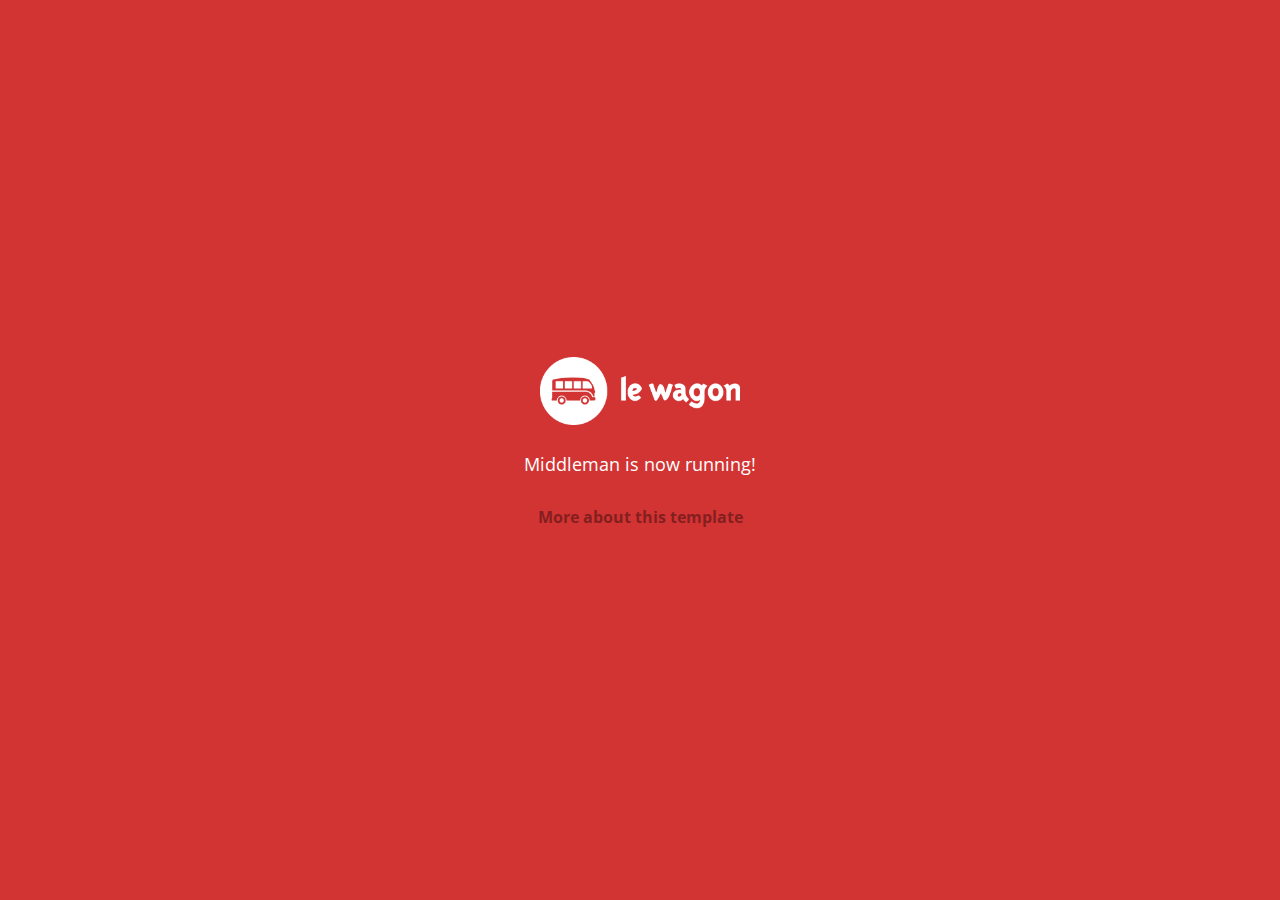
==== index.html @ 06ccff88 "Automated commit at 2017-11-13 10:06:40 UTC by middleman-deploy 2.0.0-alpha" ====
<!doctype html>
<html>
  <head>
    <meta charset="utf-8">
    <meta http-equiv="x-ua-compatible" content="ie=edge">
    <meta name="viewport"
          content="width=device-width, initial-scale=1, shrink-to-fit=no">
    <!-- Use the title from a page's frontmatter if it has one -->
    <title>Le Wagon - Middleman</title>
    <link href="stylesheets/application-3c48b980.css" rel="stylesheet" />
    <script src="javascripts/application-93de88c9.js"></script>
    <link href="images/favicon-f15af148.png" rel="icon" type="image/png" />
  </head>
  <body>
    <div id="home">
  <div class="home-content">
    <img src="images/logo-acc9c0ec.png" width="200" alt="Logo" />
    <p>
      Middleman is now running!
    </p>
    <p class="about">
      <a href="about.html">More about this template</a>
    </p>
  </div>
</div>

  </body>
</html>
---- stylesheets/application-3c48b980.css ----
@import url("https://fonts.googleapis.com/css?family=Open+Sans:400,300,700|Raleway:400,100,300,700,500");/*!
 * Bootstrap v3.3.7 (http://getbootstrap.com)
 * Copyright 2011-2016 Twitter, Inc.
 * Licensed under MIT (https://github.com/twbs/bootstrap/blob/master/LICENSE)
 *//*! normalize.css v3.0.3 | MIT License | github.com/necolas/normalize.css */html{font-family:sans-serif;-ms-text-size-adjust:100%;-webkit-text-size-adjust:100%}body{margin:0}article,aside,details,figcaption,figure,footer,header,hgroup,main,menu,nav,section,summary{display:block}audio,canvas,progress,video{display:inline-block;vertical-align:baseline}audio:not([controls]){display:none;height:0}[hidden],template{display:none}a{background-color:transparent}a:active,a:hover{outline:0}abbr[title]{border-bottom:1px dotted}b,strong{font-weight:bold}dfn{font-style:italic}h1{font-size:2em;margin:0.67em 0}mark{background:#ff0;color:#000}small{font-size:80%}sub,sup{font-size:75%;line-height:0;position:relative;vertical-align:baseline}sup{top:-0.5em}sub{bottom:-0.25em}img{border:0}svg:not(:root){overflow:hidden}figure{margin:1em 40px}hr{-webkit-box-sizing:content-box;box-sizing:content-box;height:0}pre{overflow:auto}code,kbd,pre,samp{font-family:monospace, monospace;font-size:1em}button,input,optgroup,select,textarea{color:inherit;font:inherit;margin:0}button{overflow:visible}button,select{text-transform:none}button,html input[type="button"],input[type="reset"],input[type="submit"]{-webkit-appearance:button;cursor:pointer}button[disabled],html input[disabled]{cursor:default}button::-moz-focus-inner,input::-moz-focus-inner{border:0;padding:0}input{line-height:normal}input[type="checkbox"],input[type="radio"]{-webkit-box-sizing:border-box;box-sizing:border-box;padding:0}input[type="number"]::-webkit-inner-spin-button,input[type="number"]::-webkit-outer-spin-button{height:auto}input[type="search"]{-webkit-appearance:textfield;-webkit-box-sizing:content-box;box-sizing:content-box}input[type="search"]::-webkit-search-cancel-button,input[type="search"]::-webkit-search-decoration{-webkit-appearance:none}fieldset{border:1px solid #c0c0c0;margin:0 2px;padding:0.35em 0.625em 0.75em}legend{border:0;padding:0}textarea{overflow:auto}optgroup{font-weight:bold}table{border-collapse:collapse;border-spacing:0}td,th{padding:0}/*! Source: https://github.com/h5bp/html5-boilerplate/blob/master/src/css/main.css */@media print{*,*:before,*:after{background:transparent !important;color:#000 !important;-webkit-box-shadow:none !important;box-shadow:none !important;text-shadow:none !important}a,a:visited{text-decoration:underline}a[href]:after{content:" (" attr(href) ")"}abbr[title]:after{content:" (" attr(title) ")"}a[href^="#"]:after,a[href^="javascript:"]:after{content:""}pre,blockquote{border:1px solid #999;page-break-inside:avoid}thead{display:table-header-group}tr,img{page-break-inside:avoid}img{max-width:100% !important}p,h2,h3{orphans:3;widows:3}h2,h3{page-break-after:avoid}.navbar{display:none}.btn>.caret,.dropup>.btn>.caret{border-top-color:#000 !important}.label{border:1px solid #000}.table{border-collapse:collapse !important}.table td,.table th{background-color:#fff !important}.table-bordered th,.table-bordered td{border:1px solid #ddd !important}}@font-face{font-family:'Glyphicons Halflings';src:url("../assets/bootstrap/glyphicons-halflings-regular-86b6f62b.eot");src:url("../assets/bootstrap/glyphicons-halflings-regular-86b6f62b.eot?#iefix") format("embedded-opentype"),url("../assets/bootstrap/glyphicons-halflings-regular-ca35b697.woff2") format("woff2"),url("../assets/bootstrap/glyphicons-halflings-regular-278e49a8.woff") format("woff"),url("../assets/bootstrap/glyphicons-halflings-regular-44bc1850.ttf") format("truetype"),url("../assets/bootstrap/glyphicons-halflings-regular-de51a849.svg#glyphicons_halflingsregular") format("svg")}.glyphicon{position:relative;top:1px;display:inline-block;font-family:'Glyphicons Halflings';font-style:normal;font-weight:normal;line-height:1;-webkit-font-smoothing:antialiased;-moz-osx-font-smoothing:grayscale}.glyphicon-asterisk:before{content:"\002a"}.glyphicon-plus:before{content:"\002b"}.glyphicon-euro:before,.glyphicon-eur:before{content:"\20ac"}.glyphicon-minus:before{content:"\2212"}.glyphicon-cloud:before{content:"\2601"}.glyphicon-envelope:before{content:"\2709"}.glyphicon-pencil:before{content:"\270f"}.glyphicon-glass:before{content:"\e001"}.glyphicon-music:before{content:"\e002"}.glyphicon-search:before{content:"\e003"}.glyphicon-heart:before{content:"\e005"}.glyphicon-star:before{content:"\e006"}.glyphicon-star-empty:before{content:"\e007"}.glyphicon-user:before{content:"\e008"}.glyphicon-film:before{content:"\e009"}.glyphicon-th-large:before{content:"\e010"}.glyphicon-th:before{content:"\e011"}.glyphicon-th-list:before{content:"\e012"}.glyphicon-ok:before{content:"\e013"}.glyphicon-remove:before{content:"\e014"}.glyphicon-zoom-in:before{content:"\e015"}.glyphicon-zoom-out:before{content:"\e016"}.glyphicon-off:before{content:"\e017"}.glyphicon-signal:before{content:"\e018"}.glyphicon-cog:before{content:"\e019"}.glyphicon-trash:before{content:"\e020"}.glyphicon-home:before{content:"\e021"}.glyphicon-file:before{content:"\e022"}.glyphicon-time:before{content:"\e023"}.glyphicon-road:before{content:"\e024"}.glyphicon-download-alt:before{content:"\e025"}.glyphicon-download:before{content:"\e026"}.glyphicon-upload:before{content:"\e027"}.glyphicon-inbox:before{content:"\e028"}.glyphicon-play-circle:before{content:"\e029"}.glyphicon-repeat:before{content:"\e030"}.glyphicon-refresh:before{content:"\e031"}.glyphicon-list-alt:before{content:"\e032"}.glyphicon-lock:before{content:"\e033"}.glyphicon-flag:before{content:"\e034"}.glyphicon-headphones:before{content:"\e035"}.glyphicon-volume-off:before{content:"\e036"}.glyphicon-volume-down:before{content:"\e037"}.glyphicon-volume-up:before{content:"\e038"}.glyphicon-qrcode:before{content:"\e039"}.glyphicon-barcode:before{content:"\e040"}.glyphicon-tag:before{content:"\e041"}.glyphicon-tags:before{content:"\e042"}.glyphicon-book:before{content:"\e043"}.glyphicon-bookmark:before{content:"\e044"}.glyphicon-print:before{content:"\e045"}.glyphicon-camera:before{content:"\e046"}.glyphicon-font:before{content:"\e047"}.glyphicon-bold:before{content:"\e048"}.glyphicon-italic:before{content:"\e049"}.glyphicon-text-height:before{content:"\e050"}.glyphicon-text-width:before{content:"\e051"}.glyphicon-align-left:before{content:"\e052"}.glyphicon-align-center:before{content:"\e053"}.glyphicon-align-right:before{content:"\e054"}.glyphicon-align-justify:before{content:"\e055"}.glyphicon-list:before{content:"\e056"}.glyphicon-indent-left:before{content:"\e057"}.glyphicon-indent-right:before{content:"\e058"}.glyphicon-facetime-video:before{content:"\e059"}.glyphicon-picture:before{content:"\e060"}.glyphicon-map-marker:before{content:"\e062"}.glyphicon-adjust:before{content:"\e063"}.glyphicon-tint:before{content:"\e064"}.glyphicon-edit:before{content:"\e065"}.glyphicon-share:before{content:"\e066"}.glyphicon-check:before{content:"\e067"}.glyphicon-move:before{content:"\e068"}.glyphicon-step-backward:before{content:"\e069"}.glyphicon-fast-backward:before{content:"\e070"}.glyphicon-backward:before{content:"\e071"}.glyphicon-play:before{content:"\e072"}.glyphicon-pause:before{content:"\e073"}.glyphicon-stop:before{content:"\e074"}.glyphicon-forward:before{content:"\e075"}.glyphicon-fast-forward:before{content:"\e076"}.glyphicon-step-forward:before{content:"\e077"}.glyphicon-eject:before{content:"\e078"}.glyphicon-chevron-left:before{content:"\e079"}.glyphicon-chevron-right:before{content:"\e080"}.glyphicon-plus-sign:before{content:"\e081"}.glyphicon-minus-sign:before{content:"\e082"}.glyphicon-remove-sign:before{content:"\e083"}.glyphicon-ok-sign:before{content:"\e084"}.glyphicon-question-sign:before{content:"\e085"}.glyphicon-info-sign:before{content:"\e086"}.glyphicon-screenshot:before{content:"\e087"}.glyphicon-remove-circle:before{content:"\e088"}.glyphicon-ok-circle:before{content:"\e089"}.glyphicon-ban-circle:before{content:"\e090"}.glyphicon-arrow-left:before{content:"\e091"}.glyphicon-arrow-right:before{content:"\e092"}.glyphicon-arrow-up:before{content:"\e093"}.glyphicon-arrow-down:before{content:"\e094"}.glyphicon-share-alt:before{content:"\e095"}.glyphicon-resize-full:before{content:"\e096"}.glyphicon-resize-small:before{content:"\e097"}.glyphicon-exclamation-sign:before{content:"\e101"}.glyphicon-gift:before{content:"\e102"}.glyphicon-leaf:before{content:"\e103"}.glyphicon-fire:before{content:"\e104"}.glyphicon-eye-open:before{content:"\e105"}.glyphicon-eye-close:before{content:"\e106"}.glyphicon-warning-sign:before{content:"\e107"}.glyphicon-plane:before{content:"\e108"}.glyphicon-calendar:before{content:"\e109"}.glyphicon-random:before{content:"\e110"}.glyphicon-comment:before{content:"\e111"}.glyphicon-magnet:before{content:"\e112"}.glyphicon-chevron-up:before{content:"\e113"}.glyphicon-chevron-down:before{content:"\e114"}.glyphicon-retweet:before{content:"\e115"}.glyphicon-shopping-cart:before{content:"\e116"}.glyphicon-folder-close:before{content:"\e117"}.glyphicon-folder-open:before{content:"\e118"}.glyphicon-resize-vertical:before{content:"\e119"}.glyphicon-resize-horizontal:before{content:"\e120"}.glyphicon-hdd:before{content:"\e121"}.glyphicon-bullhorn:before{content:"\e122"}.glyphicon-bell:before{content:"\e123"}.glyphicon-certificate:before{content:"\e124"}.glyphicon-thumbs-up:before{content:"\e125"}.glyphicon-thumbs-down:before{content:"\e126"}.glyphicon-hand-right:before{content:"\e127"}.glyphicon-hand-left:before{content:"\e128"}.glyphicon-hand-up:before{content:"\e129"}.glyphicon-hand-down:before{content:"\e130"}.glyphicon-circle-arrow-right:before{content:"\e131"}.glyphicon-circle-arrow-left:before{content:"\e132"}.glyphicon-circle-arrow-up:before{content:"\e133"}.glyphicon-circle-arrow-down:before{content:"\e134"}.glyphicon-globe:before{content:"\e135"}.glyphicon-wrench:before{content:"\e136"}.glyphicon-tasks:before{content:"\e137"}.glyphicon-filter:before{content:"\e138"}.glyphicon-briefcase:before{content:"\e139"}.glyphicon-fullscreen:before{content:"\e140"}.glyphicon-dashboard:before{content:"\e141"}.glyphicon-paperclip:before{content:"\e142"}.glyphicon-heart-empty:before{content:"\e143"}.glyphicon-link:before{content:"\e144"}.glyphicon-phone:before{content:"\e145"}.glyphicon-pushpin:before{content:"\e146"}.glyphicon-usd:before{content:"\e148"}.glyphicon-gbp:before{content:"\e149"}.glyphicon-sort:before{content:"\e150"}.glyphicon-sort-by-alphabet:before{content:"\e151"}.glyphicon-sort-by-alphabet-alt:before{content:"\e152"}.glyphicon-sort-by-order:before{content:"\e153"}.glyphicon-sort-by-order-alt:before{content:"\e154"}.glyphicon-sort-by-attributes:before{content:"\e155"}.glyphicon-sort-by-attributes-alt:before{content:"\e156"}.glyphicon-unchecked:before{content:"\e157"}.glyphicon-expand:before{content:"\e158"}.glyphicon-collapse-down:before{content:"\e159"}.glyphicon-collapse-up:before{content:"\e160"}.glyphicon-log-in:before{content:"\e161"}.glyphicon-flash:before{content:"\e162"}.glyphicon-log-out:before{content:"\e163"}.glyphicon-new-window:before{content:"\e164"}.glyphicon-record:before{content:"\e165"}.glyphicon-save:before{content:"\e166"}.glyphicon-open:before{content:"\e167"}.glyphicon-saved:before{content:"\e168"}.glyphicon-import:before{content:"\e169"}.glyphicon-export:before{content:"\e170"}.glyphicon-send:before{content:"\e171"}.glyphicon-floppy-disk:before{content:"\e172"}.glyphicon-floppy-saved:before{content:"\e173"}.glyphicon-floppy-remove:before{content:"\e174"}.glyphicon-floppy-save:before{content:"\e175"}.glyphicon-floppy-open:before{content:"\e176"}.glyphicon-credit-card:before{content:"\e177"}.glyphicon-transfer:before{content:"\e178"}.glyphicon-cutlery:before{content:"\e179"}.glyphicon-header:before{content:"\e180"}.glyphicon-compressed:before{content:"\e181"}.glyphicon-earphone:before{content:"\e182"}.glyphicon-phone-alt:before{content:"\e183"}.glyphicon-tower:before{content:"\e184"}.glyphicon-stats:before{content:"\e185"}.glyphicon-sd-video:before{content:"\e186"}.glyphicon-hd-video:before{content:"\e187"}.glyphicon-subtitles:before{content:"\e188"}.glyphicon-sound-stereo:before{content:"\e189"}.glyphicon-sound-dolby:before{content:"\e190"}.glyphicon-sound-5-1:before{content:"\e191"}.glyphicon-sound-6-1:before{content:"\e192"}.glyphicon-sound-7-1:before{content:"\e193"}.glyphicon-copyright-mark:before{content:"\e194"}.glyphicon-registration-mark:before{content:"\e195"}.glyphicon-cloud-download:before{content:"\e197"}.glyphicon-cloud-upload:before{content:"\e198"}.glyphicon-tree-conifer:before{content:"\e199"}.glyphicon-tree-deciduous:before{content:"\e200"}.glyphicon-cd:before{content:"\e201"}.glyphicon-save-file:before{content:"\e202"}.glyphicon-open-file:before{content:"\e203"}.glyphicon-level-up:before{content:"\e204"}.glyphicon-copy:before{content:"\e205"}.glyphicon-paste:before{content:"\e206"}.glyphicon-alert:before{content:"\e209"}.glyphicon-equalizer:before{content:"\e210"}.glyphicon-king:before{content:"\e211"}.glyphicon-queen:before{content:"\e212"}.glyphicon-pawn:before{content:"\e213"}.glyphicon-bishop:before{content:"\e214"}.glyphicon-knight:before{content:"\e215"}.glyphicon-baby-formula:before{content:"\e216"}.glyphicon-tent:before{content:"\26fa"}.glyphicon-blackboard:before{content:"\e218"}.glyphicon-bed:before{content:"\e219"}.glyphicon-apple:before{content:"\f8ff"}.glyphicon-erase:before{content:"\e221"}.glyphicon-hourglass:before{content:"\231b"}.glyphicon-lamp:before{content:"\e223"}.glyphicon-duplicate:before{content:"\e224"}.glyphicon-piggy-bank:before{content:"\e225"}.glyphicon-scissors:before{content:"\e226"}.glyphicon-bitcoin:before{content:"\e227"}.glyphicon-btc:before{content:"\e227"}.glyphicon-xbt:before{content:"\e227"}.glyphicon-yen:before{content:"\00a5"}.glyphicon-jpy:before{content:"\00a5"}.glyphicon-ruble:before{content:"\20bd"}.glyphicon-rub:before{content:"\20bd"}.glyphicon-scale:before{content:"\e230"}.glyphicon-ice-lolly:before{content:"\e231"}.glyphicon-ice-lolly-tasted:before{content:"\e232"}.glyphicon-education:before{content:"\e233"}.glyphicon-option-horizontal:before{content:"\e234"}.glyphicon-option-vertical:before{content:"\e235"}.glyphicon-menu-hamburger:before{content:"\e236"}.glyphicon-modal-window:before{content:"\e237"}.glyphicon-oil:before{content:"\e238"}.glyphicon-grain:before{content:"\e239"}.glyphicon-sunglasses:before{content:"\e240"}.glyphicon-text-size:before{content:"\e241"}.glyphicon-text-color:before{content:"\e242"}.glyphicon-text-background:before{content:"\e243"}.glyphicon-object-align-top:before{content:"\e244"}.glyphicon-object-align-bottom:before{content:"\e245"}.glyphicon-object-align-horizontal:before{content:"\e246"}.glyphicon-object-align-left:before{content:"\e247"}.glyphicon-object-align-vertical:before{content:"\e248"}.glyphicon-object-align-right:before{content:"\e249"}.glyphicon-triangle-right:before{content:"\e250"}.glyphicon-triangle-left:before{content:"\e251"}.glyphicon-triangle-bottom:before{content:"\e252"}.glyphicon-triangle-top:before{content:"\e253"}.glyphicon-console:before{content:"\e254"}.glyphicon-superscript:before{content:"\e255"}.glyphicon-subscript:before{content:"\e256"}.glyphicon-menu-left:before{content:"\e257"}.glyphicon-menu-right:before{content:"\e258"}.glyphicon-menu-down:before{content:"\e259"}.glyphicon-menu-up:before{content:"\e260"}*{-webkit-box-sizing:border-box;box-sizing:border-box}*:before,*:after{-webkit-box-sizing:border-box;box-sizing:border-box}html{font-size:10px;-webkit-tap-highlight-color:transparent}body{font-family:"Open Sans", "Helvetica", "sans-serif";font-size:18px;line-height:1.42857143;color:#333333;background-color:#F4F4F4}input,button,select,textarea{font-family:inherit;font-size:inherit;line-height:inherit}a{color:#469AE0;text-decoration:none}a:hover,a:focus{color:#1f74ba;text-decoration:underline}a:focus{outline:5px auto -webkit-focus-ring-color;outline-offset:-2px}figure{margin:0}img{vertical-align:middle}.img-responsive{display:block;max-width:100%;height:auto}.img-rounded{border-radius:2px}.img-thumbnail{padding:4px;line-height:1.42857143;background-color:#F4F4F4;border:1px solid #ddd;border-radius:2px;-webkit-transition:all 0.2s ease-in-out;transition:all 0.2s ease-in-out;display:inline-block;max-width:100%;height:auto}.img-circle{border-radius:50%}hr{margin-top:25px;margin-bottom:25px;border:0;border-top:1px solid #eeeeee}.sr-only{position:absolute;width:1px;height:1px;margin:-1px;padding:0;overflow:hidden;clip:rect(0, 0, 0, 0);border:0}.sr-only-focusable:active,.sr-only-focusable:focus{position:static;width:auto;height:auto;margin:0;overflow:visible;clip:auto}[role="button"]{cursor:pointer}h1,h2,h3,h4,h5,h6,.h1,.h2,.h3,.h4,.h5,.h6{font-family:"Raleway", "Helvetica", "sans-serif";font-weight:500;line-height:1.1;color:inherit}h1 small,h1 .small,h2 small,h2 .small,h3 small,h3 .small,h4 small,h4 .small,h5 small,h5 .small,h6 small,h6 .small,.h1 small,.h1 .small,.h2 small,.h2 .small,.h3 small,.h3 .small,.h4 small,.h4 .small,.h5 small,.h5 .small,.h6 small,.h6 .small{font-weight:normal;line-height:1;color:#777777}h1,.h1,h2,.h2,h3,.h3{margin-top:25px;margin-bottom:12.5px}h1 small,h1 .small,.h1 small,.h1 .small,h2 small,h2 .small,.h2 small,.h2 .small,h3 small,h3 .small,.h3 small,.h3 .small{font-size:65%}h4,.h4,h5,.h5,h6,.h6{margin-top:12.5px;margin-bottom:12.5px}h4 small,h4 .small,.h4 small,.h4 .small,h5 small,h5 .small,.h5 small,.h5 .small,h6 small,h6 .small,.h6 small,.h6 .small{font-size:75%}h1,.h1{font-size:46px}h2,.h2{font-size:38px}h3,.h3{font-size:31px}h4,.h4{font-size:23px}h5,.h5{font-size:18px}h6,.h6{font-size:16px}p{margin:0 0 12.5px}.lead{margin-bottom:25px;font-size:20px;font-weight:300;line-height:1.4}@media (min-width: 768px){.lead{font-size:27px}}small,.small{font-size:88%}mark,.mark{background-color:#fcf8e3;padding:.2em}.text-left{text-align:left}.text-right{text-align:right}.text-center{text-align:center}.text-justify{text-align:justify}.text-nowrap{white-space:nowrap}.text-lowercase{text-transform:lowercase}.text-uppercase,.initialism{text-transform:uppercase}.text-capitalize{text-transform:capitalize}.text-muted{color:#777777}.text-primary{color:#469AE0}a.text-primary:hover,a.text-primary:focus{color:#2381d0}.text-success{color:#3c763d}a.text-success:hover,a.text-success:focus{color:#2b542c}.text-info{color:#31708f}a.text-info:hover,a.text-info:focus{color:#245269}.text-warning{color:#8a6d3b}a.text-warning:hover,a.text-warning:focus{color:#66512c}.text-danger{color:#a94442}a.text-danger:hover,a.text-danger:focus{color:#843534}.bg-primary{color:#fff}.bg-primary{background-color:#469AE0}a.bg-primary:hover,a.bg-primary:focus{background-color:#2381d0}.bg-success{background-color:#dff0d8}a.bg-success:hover,a.bg-success:focus{background-color:#c1e2b3}.bg-info{background-color:#d9edf7}a.bg-info:hover,a.bg-info:focus{background-color:#afd9ee}.bg-warning{background-color:#fcf8e3}a.bg-warning:hover,a.bg-warning:focus{background-color:#f7ecb5}.bg-danger{background-color:#f2dede}a.bg-danger:hover,a.bg-danger:focus{background-color:#e4b9b9}.page-header{padding-bottom:11.5px;margin:50px 0 25px;border-bottom:1px solid #eeeeee}ul,ol{margin-top:0;margin-bottom:12.5px}ul ul,ul ol,ol ul,ol ol{margin-bottom:0}.list-unstyled{padding-left:0;list-style:none}.list-inline{padding-left:0;list-style:none;margin-left:-5px}.list-inline>li{display:inline-block;padding-left:5px;padding-right:5px}dl{margin-top:0;margin-bottom:25px}dt,dd{line-height:1.42857143}dt{font-weight:bold}dd{margin-left:0}.dl-horizontal dd:before,.dl-horizontal dd:after{content:" ";display:table}.dl-horizontal dd:after{clear:both}@media (min-width: 768px){.dl-horizontal dt{float:left;width:160px;clear:left;text-align:right;overflow:hidden;text-overflow:ellipsis;white-space:nowrap}.dl-horizontal dd{margin-left:180px}}abbr[title],abbr[data-original-title]{cursor:help;border-bottom:1px dotted #777777}.initialism{font-size:90%}blockquote{padding:12.5px 25px;margin:0 0 25px;font-size:22.5px;border-left:5px solid #eeeeee}blockquote p:last-child,blockquote ul:last-child,blockquote ol:last-child{margin-bottom:0}blockquote footer,blockquote small,blockquote .small{display:block;font-size:80%;line-height:1.42857143;color:#777777}blockquote footer:before,blockquote small:before,blockquote .small:before{content:'\2014 \00A0'}.blockquote-reverse,blockquote.pull-right{padding-right:15px;padding-left:0;border-right:5px solid #eeeeee;border-left:0;text-align:right}.blockquote-reverse footer:before,.blockquote-reverse small:before,.blockquote-reverse .small:before,blockquote.pull-right footer:before,blockquote.pull-right small:before,blockquote.pull-right .small:before{content:''}.blockquote-reverse footer:after,.blockquote-reverse small:after,.blockquote-reverse .small:after,blockquote.pull-right footer:after,blockquote.pull-right small:after,blockquote.pull-right .small:after{content:'\00A0 \2014'}address{margin-bottom:25px;font-style:normal;line-height:1.42857143}code,kbd,pre,samp{font-family:Menlo, Monaco, Consolas, "Courier New", monospace}code{padding:2px 4px;font-size:90%;color:#c7254e;background-color:#f9f2f4;border-radius:2px}kbd{padding:2px 4px;font-size:90%;color:#fff;background-color:#333;border-radius:2px;-webkit-box-shadow:inset 0 -1px 0 rgba(0,0,0,0.25);box-shadow:inset 0 -1px 0 rgba(0,0,0,0.25)}kbd kbd{padding:0;font-size:100%;font-weight:bold;-webkit-box-shadow:none;box-shadow:none}pre{display:block;padding:12px;margin:0 0 12.5px;font-size:17px;line-height:1.42857143;word-break:break-all;word-wrap:break-word;color:#333333;background-color:#f5f5f5;border:1px solid #ccc;border-radius:2px}pre code{padding:0;font-size:inherit;color:inherit;white-space:pre-wrap;background-color:transparent;border-radius:0}.pre-scrollable{max-height:340px;overflow-y:scroll}.container{margin-right:auto;margin-left:auto;padding-left:15px;padding-right:15px}.container:before,.container:after{content:" ";display:table}.container:after{clear:both}@media (min-width: 768px){.container{width:750px}}@media (min-width: 992px){.container{width:970px}}@media (min-width: 1200px){.container{width:1170px}}.container-fluid{margin-right:auto;margin-left:auto;padding-left:15px;padding-right:15px}.container-fluid:before,.container-fluid:after{content:" ";display:table}.container-fluid:after{clear:both}.row{margin-left:-15px;margin-right:-15px}.row:before,.row:after{content:" ";display:table}.row:after{clear:both}.col-xs-1,.col-sm-1,.col-md-1,.col-lg-1,.col-xs-2,.col-sm-2,.col-md-2,.col-lg-2,.col-xs-3,.col-sm-3,.col-md-3,.col-lg-3,.col-xs-4,.col-sm-4,.col-md-4,.col-lg-4,.col-xs-5,.col-sm-5,.col-md-5,.col-lg-5,.col-xs-6,.col-sm-6,.col-md-6,.col-lg-6,.col-xs-7,.col-sm-7,.col-md-7,.col-lg-7,.col-xs-8,.col-sm-8,.col-md-8,.col-lg-8,.col-xs-9,.col-sm-9,.col-md-9,.col-lg-9,.col-xs-10,.col-sm-10,.col-md-10,.col-lg-10,.col-xs-11,.col-sm-11,.col-md-11,.col-lg-11,.col-xs-12,.col-sm-12,.col-md-12,.col-lg-12{position:relative;min-height:1px;padding-left:15px;padding-right:15px}.col-xs-1,.col-xs-2,.col-xs-3,.col-xs-4,.col-xs-5,.col-xs-6,.col-xs-7,.col-xs-8,.col-xs-9,.col-xs-10,.col-xs-11,.col-xs-12{float:left}.col-xs-1{width:8.33333333%}.col-xs-2{width:16.66666667%}.col-xs-3{width:25%}.col-xs-4{width:33.33333333%}.col-xs-5{width:41.66666667%}.col-xs-6{width:50%}.col-xs-7{width:58.33333333%}.col-xs-8{width:66.66666667%}.col-xs-9{width:75%}.col-xs-10{width:83.33333333%}.col-xs-11{width:91.66666667%}.col-xs-12{width:100%}.col-xs-pull-0{right:auto}.col-xs-pull-1{right:8.33333333%}.col-xs-pull-2{right:16.66666667%}.col-xs-pull-3{right:25%}.col-xs-pull-4{right:33.33333333%}.col-xs-pull-5{right:41.66666667%}.col-xs-pull-6{right:50%}.col-xs-pull-7{right:58.33333333%}.col-xs-pull-8{right:66.66666667%}.col-xs-pull-9{right:75%}.col-xs-pull-10{right:83.33333333%}.col-xs-pull-11{right:91.66666667%}.col-xs-pull-12{right:100%}.col-xs-push-0{left:auto}.col-xs-push-1{left:8.33333333%}.col-xs-push-2{left:16.66666667%}.col-xs-push-3{left:25%}.col-xs-push-4{left:33.33333333%}.col-xs-push-5{left:41.66666667%}.col-xs-push-6{left:50%}.col-xs-push-7{left:58.33333333%}.col-xs-push-8{left:66.66666667%}.col-xs-push-9{left:75%}.col-xs-push-10{left:83.33333333%}.col-xs-push-11{left:91.66666667%}.col-xs-push-12{left:100%}.col-xs-offset-0{margin-left:0%}.col-xs-offset-1{margin-left:8.33333333%}.col-xs-offset-2{margin-left:16.66666667%}.col-xs-offset-3{margin-left:25%}.col-xs-offset-4{margin-left:33.33333333%}.col-xs-offset-5{margin-left:41.66666667%}.col-xs-offset-6{margin-left:50%}.col-xs-offset-7{margin-left:58.33333333%}.col-xs-offset-8{margin-left:66.66666667%}.col-xs-offset-9{margin-left:75%}.col-xs-offset-10{margin-left:83.33333333%}.col-xs-offset-11{margin-left:91.66666667%}.col-xs-offset-12{margin-left:100%}@media (min-width: 768px){.col-sm-1,.col-sm-2,.col-sm-3,.col-sm-4,.col-sm-5,.col-sm-6,.col-sm-7,.col-sm-8,.col-sm-9,.col-sm-10,.col-sm-11,.col-sm-12{float:left}.col-sm-1{width:8.33333333%}.col-sm-2{width:16.66666667%}.col-sm-3{width:25%}.col-sm-4{width:33.33333333%}.col-sm-5{width:41.66666667%}.col-sm-6{width:50%}.col-sm-7{width:58.33333333%}.col-sm-8{width:66.66666667%}.col-sm-9{width:75%}.col-sm-10{width:83.33333333%}.col-sm-11{width:91.66666667%}.col-sm-12{width:100%}.col-sm-pull-0{right:auto}.col-sm-pull-1{right:8.33333333%}.col-sm-pull-2{right:16.66666667%}.col-sm-pull-3{right:25%}.col-sm-pull-4{right:33.33333333%}.col-sm-pull-5{right:41.66666667%}.col-sm-pull-6{right:50%}.col-sm-pull-7{right:58.33333333%}.col-sm-pull-8{right:66.66666667%}.col-sm-pull-9{right:75%}.col-sm-pull-10{right:83.33333333%}.col-sm-pull-11{right:91.66666667%}.col-sm-pull-12{right:100%}.col-sm-push-0{left:auto}.col-sm-push-1{left:8.33333333%}.col-sm-push-2{left:16.66666667%}.col-sm-push-3{left:25%}.col-sm-push-4{left:33.33333333%}.col-sm-push-5{left:41.66666667%}.col-sm-push-6{left:50%}.col-sm-push-7{left:58.33333333%}.col-sm-push-8{left:66.66666667%}.col-sm-push-9{left:75%}.col-sm-push-10{left:83.33333333%}.col-sm-push-11{left:91.66666667%}.col-sm-push-12{left:100%}.col-sm-offset-0{margin-left:0%}.col-sm-offset-1{margin-left:8.33333333%}.col-sm-offset-2{margin-left:16.66666667%}.col-sm-offset-3{margin-left:25%}.col-sm-offset-4{margin-left:33.33333333%}.col-sm-offset-5{margin-left:41.66666667%}.col-sm-offset-6{margin-left:50%}.col-sm-offset-7{margin-left:58.33333333%}.col-sm-offset-8{margin-left:66.66666667%}.col-sm-offset-9{margin-left:75%}.col-sm-offset-10{margin-left:83.33333333%}.col-sm-offset-11{margin-left:91.66666667%}.col-sm-offset-12{margin-left:100%}}@media (min-width: 992px){.col-md-1,.col-md-2,.col-md-3,.col-md-4,.col-md-5,.col-md-6,.col-md-7,.col-md-8,.col-md-9,.col-md-10,.col-md-11,.col-md-12{float:left}.col-md-1{width:8.33333333%}.col-md-2{width:16.66666667%}.col-md-3{width:25%}.col-md-4{width:33.33333333%}.col-md-5{width:41.66666667%}.col-md-6{width:50%}.col-md-7{width:58.33333333%}.col-md-8{width:66.66666667%}.col-md-9{width:75%}.col-md-10{width:83.33333333%}.col-md-11{width:91.66666667%}.col-md-12{width:100%}.col-md-pull-0{right:auto}.col-md-pull-1{right:8.33333333%}.col-md-pull-2{right:16.66666667%}.col-md-pull-3{right:25%}.col-md-pull-4{right:33.33333333%}.col-md-pull-5{right:41.66666667%}.col-md-pull-6{right:50%}.col-md-pull-7{right:58.33333333%}.col-md-pull-8{right:66.66666667%}.col-md-pull-9{right:75%}.col-md-pull-10{right:83.33333333%}.col-md-pull-11{right:91.66666667%}.col-md-pull-12{right:100%}.col-md-push-0{left:auto}.col-md-push-1{left:8.33333333%}.col-md-push-2{left:16.66666667%}.col-md-push-3{left:25%}.col-md-push-4{left:33.33333333%}.col-md-push-5{left:41.66666667%}.col-md-push-6{left:50%}.col-md-push-7{left:58.33333333%}.col-md-push-8{left:66.66666667%}.col-md-push-9{left:75%}.col-md-push-10{left:83.33333333%}.col-md-push-11{left:91.66666667%}.col-md-push-12{left:100%}.col-md-offset-0{margin-left:0%}.col-md-offset-1{margin-left:8.33333333%}.col-md-offset-2{margin-left:16.66666667%}.col-md-offset-3{margin-left:25%}.col-md-offset-4{margin-left:33.33333333%}.col-md-offset-5{margin-left:41.66666667%}.col-md-offset-6{margin-left:50%}.col-md-offset-7{margin-left:58.33333333%}.col-md-offset-8{margin-left:66.66666667%}.col-md-offset-9{margin-left:75%}.col-md-offset-10{margin-left:83.33333333%}.col-md-offset-11{margin-left:91.66666667%}.col-md-offset-12{margin-left:100%}}@media (min-width: 1200px){.col-lg-1,.col-lg-2,.col-lg-3,.col-lg-4,.col-lg-5,.col-lg-6,.col-lg-7,.col-lg-8,.col-lg-9,.col-lg-10,.col-lg-11,.col-lg-12{float:left}.col-lg-1{width:8.33333333%}.col-lg-2{width:16.66666667%}.col-lg-3{width:25%}.col-lg-4{width:33.33333333%}.col-lg-5{width:41.66666667%}.col-lg-6{width:50%}.col-lg-7{width:58.33333333%}.col-lg-8{width:66.66666667%}.col-lg-9{width:75%}.col-lg-10{width:83.33333333%}.col-lg-11{width:91.66666667%}.col-lg-12{width:100%}.col-lg-pull-0{right:auto}.col-lg-pull-1{right:8.33333333%}.col-lg-pull-2{right:16.66666667%}.col-lg-pull-3{right:25%}.col-lg-pull-4{right:33.33333333%}.col-lg-pull-5{right:41.66666667%}.col-lg-pull-6{right:50%}.col-lg-pull-7{right:58.33333333%}.col-lg-pull-8{right:66.66666667%}.col-lg-pull-9{right:75%}.col-lg-pull-10{right:83.33333333%}.col-lg-pull-11{right:91.66666667%}.col-lg-pull-12{right:100%}.col-lg-push-0{left:auto}.col-lg-push-1{left:8.33333333%}.col-lg-push-2{left:16.66666667%}.col-lg-push-3{left:25%}.col-lg-push-4{left:33.33333333%}.col-lg-push-5{left:41.66666667%}.col-lg-push-6{left:50%}.col-lg-push-7{left:58.33333333%}.col-lg-push-8{left:66.66666667%}.col-lg-push-9{left:75%}.col-lg-push-10{left:83.33333333%}.col-lg-push-11{left:91.66666667%}.col-lg-push-12{left:100%}.col-lg-offset-0{margin-left:0%}.col-lg-offset-1{margin-left:8.33333333%}.col-lg-offset-2{margin-left:16.66666667%}.col-lg-offset-3{margin-left:25%}.col-lg-offset-4{margin-left:33.33333333%}.col-lg-offset-5{margin-left:41.66666667%}.col-lg-offset-6{margin-left:50%}.col-lg-offset-7{margin-left:58.33333333%}.col-lg-offset-8{margin-left:66.66666667%}.col-lg-offset-9{margin-left:75%}.col-lg-offset-10{margin-left:83.33333333%}.col-lg-offset-11{margin-left:91.66666667%}.col-lg-offset-12{margin-left:100%}}table{background-color:transparent}caption{padding-top:8px;padding-bottom:8px;color:#777777;text-align:left}th{text-align:left}.table{width:100%;max-width:100%;margin-bottom:25px}.table>thead>tr>th,.table>thead>tr>td,.table>tbody>tr>th,.table>tbody>tr>td,.table>tfoot>tr>th,.table>tfoot>tr>td{padding:8px;line-height:1.42857143;vertical-align:top;border-top:1px solid #ddd}.table>thead>tr>th{vertical-align:bottom;border-bottom:2px solid #ddd}.table>caption+thead>tr:first-child>th,.table>caption+thead>tr:first-child>td,.table>colgroup+thead>tr:first-child>th,.table>colgroup+thead>tr:first-child>td,.table>thead:first-child>tr:first-child>th,.table>thead:first-child>tr:first-child>td{border-top:0}.table>tbody+tbody{border-top:2px solid #ddd}.table .table{background-color:#F4F4F4}.table-condensed>thead>tr>th,.table-condensed>thead>tr>td,.table-condensed>tbody>tr>th,.table-condensed>tbody>tr>td,.table-condensed>tfoot>tr>th,.table-condensed>tfoot>tr>td{padding:5px}.table-bordered{border:1px solid #ddd}.table-bordered>thead>tr>th,.table-bordered>thead>tr>td,.table-bordered>tbody>tr>th,.table-bordered>tbody>tr>td,.table-bordered>tfoot>tr>th,.table-bordered>tfoot>tr>td{border:1px solid #ddd}.table-bordered>thead>tr>th,.table-bordered>thead>tr>td{border-bottom-width:2px}.table-striped>tbody>tr:nth-of-type(odd){background-color:#f9f9f9}.table-hover>tbody>tr:hover{background-color:#f5f5f5}table col[class*="col-"]{position:static;float:none;display:table-column}table td[class*="col-"],table th[class*="col-"]{position:static;float:none;display:table-cell}.table>thead>tr>td.active,.table>thead>tr>th.active,.table>thead>tr.active>td,.table>thead>tr.active>th,.table>tbody>tr>td.active,.table>tbody>tr>th.active,.table>tbody>tr.active>td,.table>tbody>tr.active>th,.table>tfoot>tr>td.active,.table>tfoot>tr>th.active,.table>tfoot>tr.active>td,.table>tfoot>tr.active>th{background-color:#f5f5f5}.table-hover>tbody>tr>td.active:hover,.table-hover>tbody>tr>th.active:hover,.table-hover>tbody>tr.active:hover>td,.table-hover>tbody>tr:hover>.active,.table-hover>tbody>tr.active:hover>th{background-color:#e8e8e8}.table>thead>tr>td.success,.table>thead>tr>th.success,.table>thead>tr.success>td,.table>thead>tr.success>th,.table>tbody>tr>td.success,.table>tbody>tr>th.success,.table>tbody>tr.success>td,.table>tbody>tr.success>th,.table>tfoot>tr>td.success,.table>tfoot>tr>th.success,.table>tfoot>tr.success>td,.table>tfoot>tr.success>th{background-color:#dff0d8}.table-hover>tbody>tr>td.success:hover,.table-hover>tbody>tr>th.success:hover,.table-hover>tbody>tr.success:hover>td,.table-hover>tbody>tr:hover>.success,.table-hover>tbody>tr.success:hover>th{background-color:#d0e9c6}.table>thead>tr>td.info,.table>thead>tr>th.info,.table>thead>tr.info>td,.table>thead>tr.info>th,.table>tbody>tr>td.info,.table>tbody>tr>th.info,.table>tbody>tr.info>td,.table>tbody>tr.info>th,.table>tfoot>tr>td.info,.table>tfoot>tr>th.info,.table>tfoot>tr.info>td,.table>tfoot>tr.info>th{background-color:#d9edf7}.table-hover>tbody>tr>td.info:hover,.table-hover>tbody>tr>th.info:hover,.table-hover>tbody>tr.info:hover>td,.table-hover>tbody>tr:hover>.info,.table-hover>tbody>tr.info:hover>th{background-color:#c4e3f3}.table>thead>tr>td.warning,.table>thead>tr>th.warning,.table>thead>tr.warning>td,.table>thead>tr.warning>th,.table>tbody>tr>td.warning,.table>tbody>tr>th.warning,.table>tbody>tr.warning>td,.table>tbody>tr.warning>th,.table>tfoot>tr>td.warning,.table>tfoot>tr>th.warning,.table>tfoot>tr.warning>td,.table>tfoot>tr.warning>th{background-color:#fcf8e3}.table-hover>tbody>tr>td.warning:hover,.table-hover>tbody>tr>th.warning:hover,.table-hover>tbody>tr.warning:hover>td,.table-hover>tbody>tr:hover>.warning,.table-hover>tbody>tr.warning:hover>th{background-color:#faf2cc}.table>thead>tr>td.danger,.table>thead>tr>th.danger,.table>thead>tr.danger>td,.table>thead>tr.danger>th,.table>tbody>tr>td.danger,.table>tbody>tr>th.danger,.table>tbody>tr.danger>td,.table>tbody>tr.danger>th,.table>tfoot>tr>td.danger,.table>tfoot>tr>th.danger,.table>tfoot>tr.danger>td,.table>tfoot>tr.danger>th{background-color:#f2dede}.table-hover>tbody>tr>td.danger:hover,.table-hover>tbody>tr>th.danger:hover,.table-hover>tbody>tr.danger:hover>td,.table-hover>tbody>tr:hover>.danger,.table-hover>tbody>tr.danger:hover>th{background-color:#ebcccc}.table-responsive{overflow-x:auto;min-height:0.01%}@media screen and (max-width: 767px){.table-responsive{width:100%;margin-bottom:18.75px;overflow-y:hidden;-ms-overflow-style:-ms-autohiding-scrollbar;border:1px solid #ddd}.table-responsive>.table{margin-bottom:0}.table-responsive>.table>thead>tr>th,.table-responsive>.table>thead>tr>td,.table-responsive>.table>tbody>tr>th,.table-responsive>.table>tbody>tr>td,.table-responsive>.table>tfoot>tr>th,.table-responsive>.table>tfoot>tr>td{white-space:nowrap}.table-responsive>.table-bordered{border:0}.table-responsive>.table-bordered>thead>tr>th:first-child,.table-responsive>.table-bordered>thead>tr>td:first-child,.table-responsive>.table-bordered>tbody>tr>th:first-child,.table-responsive>.table-bordered>tbody>tr>td:first-child,.table-responsive>.table-bordered>tfoot>tr>th:first-child,.table-responsive>.table-bordered>tfoot>tr>td:first-child{border-left:0}.table-responsive>.table-bordered>thead>tr>th:last-child,.table-responsive>.table-bordered>thead>tr>td:last-child,.table-responsive>.table-bordered>tbody>tr>th:last-child,.table-responsive>.table-bordered>tbody>tr>td:last-child,.table-responsive>.table-bordered>tfoot>tr>th:last-child,.table-responsive>.table-bordered>tfoot>tr>td:last-child{border-right:0}.table-responsive>.table-bordered>tbody>tr:last-child>th,.table-responsive>.table-bordered>tbody>tr:last-child>td,.table-responsive>.table-bordered>tfoot>tr:last-child>th,.table-responsive>.table-bordered>tfoot>tr:last-child>td{border-bottom:0}}fieldset{padding:0;margin:0;border:0;min-width:0}legend{display:block;width:100%;padding:0;margin-bottom:25px;font-size:27px;line-height:inherit;color:#333333;border:0;border-bottom:1px solid #e5e5e5}label{display:inline-block;max-width:100%;margin-bottom:5px;font-weight:bold}input[type="search"]{-webkit-box-sizing:border-box;box-sizing:border-box}input[type="radio"],input[type="checkbox"]{margin:4px 0 0;margin-top:1px \9;line-height:normal}input[type="file"]{display:block}input[type="range"]{display:block;width:100%}select[multiple],select[size]{height:auto}input[type="file"]:focus,input[type="radio"]:focus,input[type="checkbox"]:focus{outline:5px auto -webkit-focus-ring-color;outline-offset:-2px}output{display:block;padding-top:7px;font-size:18px;line-height:1.42857143;color:#000000}.form-control{display:block;width:100%;height:39px;padding:6px 12px;font-size:18px;line-height:1.42857143;color:#000000;background-color:#fff;background-image:none;border:1px solid #ccc;border-radius:2px;-webkit-box-shadow:inset 0 1px 1px rgba(0,0,0,0.075);box-shadow:inset 0 1px 1px rgba(0,0,0,0.075);-webkit-transition:border-color ease-in-out 0.15s, box-shadow ease-in-out 0.15s;-webkit-transition:border-color ease-in-out 0.15s, -webkit-box-shadow ease-in-out 0.15s;transition:border-color ease-in-out 0.15s, -webkit-box-shadow ease-in-out 0.15s;transition:border-color ease-in-out 0.15s, box-shadow ease-in-out 0.15s;transition:border-color ease-in-out 0.15s, box-shadow ease-in-out 0.15s, -webkit-box-shadow ease-in-out 0.15s}.form-control:focus{border-color:#66afe9;outline:0;-webkit-box-shadow:inset 0 1px 1px rgba(0,0,0,0.075),0 0 8px rgba(102,175,233,0.6);box-shadow:inset 0 1px 1px rgba(0,0,0,0.075),0 0 8px rgba(102,175,233,0.6)}.form-control::-moz-placeholder{color:#999;opacity:1}.form-control:-ms-input-placeholder{color:#999}.form-control::-webkit-input-placeholder{color:#999}.form-control::-ms-expand{border:0;background-color:transparent}.form-control[disabled],.form-control[readonly],fieldset[disabled] .form-control{background-color:#eeeeee;opacity:1}.form-control[disabled],fieldset[disabled] .form-control{cursor:not-allowed}textarea.form-control{height:auto}input[type="search"]{-webkit-appearance:none}@media screen and (-webkit-min-device-pixel-ratio: 0){input[type="date"].form-control,input[type="time"].form-control,input[type="datetime-local"].form-control,input[type="month"].form-control{line-height:39px}input[type="date"].input-sm,.input-group-sm>input[type="date"].form-control,.input-group-sm>input[type="date"].input-group-addon,.input-group-sm>.input-group-btn>input[type="date"].btn,.input-group-sm input[type="date"],input[type="time"].input-sm,.input-group-sm>input[type="time"].form-control,.input-group-sm>input[type="time"].input-group-addon,.input-group-sm>.input-group-btn>input[type="time"].btn,.input-group-sm input[type="time"],input[type="datetime-local"].input-sm,.input-group-sm>input[type="datetime-local"].form-control,.input-group-sm>input[type="datetime-local"].input-group-addon,.input-group-sm>.input-group-btn>input[type="datetime-local"].btn,.input-group-sm input[type="datetime-local"],input[type="month"].input-sm,.input-group-sm>input[type="month"].form-control,.input-group-sm>input[type="month"].input-group-addon,.input-group-sm>.input-group-btn>input[type="month"].btn,.input-group-sm input[type="month"]{line-height:36px}input[type="date"].input-lg,.input-group-lg>input[type="date"].form-control,.input-group-lg>input[type="date"].input-group-addon,.input-group-lg>.input-group-btn>input[type="date"].btn,.input-group-lg input[type="date"],input[type="time"].input-lg,.input-group-lg>input[type="time"].form-control,.input-group-lg>input[type="time"].input-group-addon,.input-group-lg>.input-group-btn>input[type="time"].btn,.input-group-lg input[type="time"],input[type="datetime-local"].input-lg,.input-group-lg>input[type="datetime-local"].form-control,.input-group-lg>input[type="datetime-local"].input-group-addon,.input-group-lg>.input-group-btn>input[type="datetime-local"].btn,.input-group-lg input[type="datetime-local"],input[type="month"].input-lg,.input-group-lg>input[type="month"].form-control,.input-group-lg>input[type="month"].input-group-addon,.input-group-lg>.input-group-btn>input[type="month"].btn,.input-group-lg input[type="month"]{line-height:53px}}.form-group{margin-bottom:15px}.radio,.checkbox{position:relative;display:block;margin-top:10px;margin-bottom:10px}.radio label,.checkbox label{min-height:25px;padding-left:20px;margin-bottom:0;font-weight:normal;cursor:pointer}.radio input[type="radio"],.radio-inline input[type="radio"],.checkbox input[type="checkbox"],.checkbox-inline input[type="checkbox"]{position:absolute;margin-left:-20px;margin-top:4px \9}.radio+.radio,.checkbox+.checkbox{margin-top:-5px}.radio-inline,.checkbox-inline{position:relative;display:inline-block;padding-left:20px;margin-bottom:0;vertical-align:middle;font-weight:normal;cursor:pointer}.radio-inline+.radio-inline,.checkbox-inline+.checkbox-inline{margin-top:0;margin-left:10px}input[type="radio"][disabled],input[type="radio"].disabled,fieldset[disabled] input[type="radio"],input[type="checkbox"][disabled],input[type="checkbox"].disabled,fieldset[disabled] input[type="checkbox"]{cursor:not-allowed}.radio-inline.disabled,fieldset[disabled] .radio-inline,.checkbox-inline.disabled,fieldset[disabled] .checkbox-inline{cursor:not-allowed}.radio.disabled label,fieldset[disabled] .radio label,.checkbox.disabled label,fieldset[disabled] .checkbox label{cursor:not-allowed}.form-control-static{padding-top:7px;padding-bottom:7px;margin-bottom:0;min-height:43px}.form-control-static.input-lg,.input-group-lg>.form-control-static.form-control,.input-group-lg>.form-control-static.input-group-addon,.input-group-lg>.input-group-btn>.form-control-static.btn,.form-control-static.input-sm,.input-group-sm>.form-control-static.form-control,.input-group-sm>.form-control-static.input-group-addon,.input-group-sm>.input-group-btn>.form-control-static.btn{padding-left:0;padding-right:0}.input-sm,.input-group-sm>.form-control,.input-group-sm>.input-group-addon,.input-group-sm>.input-group-btn>.btn{height:36px;padding:5px 10px;font-size:16px;line-height:1.5;border-radius:2px}select.input-sm,.input-group-sm>select.form-control,.input-group-sm>select.input-group-addon,.input-group-sm>.input-group-btn>select.btn{height:36px;line-height:36px}textarea.input-sm,.input-group-sm>textarea.form-control,.input-group-sm>textarea.input-group-addon,.input-group-sm>.input-group-btn>textarea.btn,select[multiple].input-sm,.input-group-sm>select[multiple].form-control,.input-group-sm>select[multiple].input-group-addon,.input-group-sm>.input-group-btn>select[multiple].btn{height:auto}.form-group-sm .form-control{height:36px;padding:5px 10px;font-size:16px;line-height:1.5;border-radius:2px}.form-group-sm select.form-control{height:36px;line-height:36px}.form-group-sm textarea.form-control,.form-group-sm select[multiple].form-control{height:auto}.form-group-sm .form-control-static{height:36px;min-height:41px;padding:6px 10px;font-size:16px;line-height:1.5}.input-lg,.input-group-lg>.form-control,.input-group-lg>.input-group-addon,.input-group-lg>.input-group-btn>.btn{height:53px;padding:10px 16px;font-size:23px;line-height:1.3333333;border-radius:2px}select.input-lg,.input-group-lg>select.form-control,.input-group-lg>select.input-group-addon,.input-group-lg>.input-group-btn>select.btn{height:53px;line-height:53px}textarea.input-lg,.input-group-lg>textarea.form-control,.input-group-lg>textarea.input-group-addon,.input-group-lg>.input-group-btn>textarea.btn,select[multiple].input-lg,.input-group-lg>select[multiple].form-control,.input-group-lg>select[multiple].input-group-addon,.input-group-lg>.input-group-btn>select[multiple].btn{height:auto}.form-group-lg .form-control{height:53px;padding:10px 16px;font-size:23px;line-height:1.3333333;border-radius:2px}.form-group-lg select.form-control{height:53px;line-height:53px}.form-group-lg textarea.form-control,.form-group-lg select[multiple].form-control{height:auto}.form-group-lg .form-control-static{height:53px;min-height:48px;padding:11px 16px;font-size:23px;line-height:1.3333333}.has-feedback{position:relative}.has-feedback .form-control{padding-right:48.75px}.form-control-feedback{position:absolute;top:0;right:0;z-index:2;display:block;width:39px;height:39px;line-height:39px;text-align:center;pointer-events:none}.input-lg+.form-control-feedback,.input-group-lg>.form-control+.form-control-feedback,.input-group-lg>.input-group-addon+.form-control-feedback,.input-group-lg>.input-group-btn>.btn+.form-control-feedback,.input-group-lg+.form-control-feedback,.form-group-lg .form-control+.form-control-feedback{width:53px;height:53px;line-height:53px}.input-sm+.form-control-feedback,.input-group-sm>.form-control+.form-control-feedback,.input-group-sm>.input-group-addon+.form-control-feedback,.input-group-sm>.input-group-btn>.btn+.form-control-feedback,.input-group-sm+.form-control-feedback,.form-group-sm .form-control+.form-control-feedback{width:36px;height:36px;line-height:36px}.has-success .help-block,.has-success .control-label,.has-success .radio,.has-success .checkbox,.has-success .radio-inline,.has-success .checkbox-inline,.has-success.radio label,.has-success.checkbox label,.has-success.radio-inline label,.has-success.checkbox-inline label{color:#3c763d}.has-success .form-control{border-color:#3c763d;-webkit-box-shadow:inset 0 1px 1px rgba(0,0,0,0.075);box-shadow:inset 0 1px 1px rgba(0,0,0,0.075)}.has-success .form-control:focus{border-color:#2b542c;-webkit-box-shadow:inset 0 1px 1px rgba(0,0,0,0.075),0 0 6px #67b168;box-shadow:inset 0 1px 1px rgba(0,0,0,0.075),0 0 6px #67b168}.has-success .input-group-addon{color:#3c763d;border-color:#3c763d;background-color:#dff0d8}.has-success .form-control-feedback{color:#3c763d}.has-warning .help-block,.has-warning .control-label,.has-warning .radio,.has-warning .checkbox,.has-warning .radio-inline,.has-warning .checkbox-inline,.has-warning.radio label,.has-warning.checkbox label,.has-warning.radio-inline label,.has-warning.checkbox-inline label{color:#8a6d3b}.has-warning .form-control{border-color:#8a6d3b;-webkit-box-shadow:inset 0 1px 1px rgba(0,0,0,0.075);box-shadow:inset 0 1px 1px rgba(0,0,0,0.075)}.has-warning .form-control:focus{border-color:#66512c;-webkit-box-shadow:inset 0 1px 1px rgba(0,0,0,0.075),0 0 6px #c0a16b;box-shadow:inset 0 1px 1px rgba(0,0,0,0.075),0 0 6px #c0a16b}.has-warning .input-group-addon{color:#8a6d3b;border-color:#8a6d3b;background-color:#fcf8e3}.has-warning .form-control-feedback{color:#8a6d3b}.has-error .help-block,.has-error .control-label,.has-error .radio,.has-error .checkbox,.has-error .radio-inline,.has-error .checkbox-inline,.has-error.radio label,.has-error.checkbox label,.has-error.radio-inline label,.has-error.checkbox-inline label{color:#a94442}.has-error .form-control{border-color:#a94442;-webkit-box-shadow:inset 0 1px 1px rgba(0,0,0,0.075);box-shadow:inset 0 1px 1px rgba(0,0,0,0.075)}.has-error .form-control:focus{border-color:#843534;-webkit-box-shadow:inset 0 1px 1px rgba(0,0,0,0.075),0 0 6px #ce8483;box-shadow:inset 0 1px 1px rgba(0,0,0,0.075),0 0 6px #ce8483}.has-error .input-group-addon{color:#a94442;border-color:#a94442;background-color:#f2dede}.has-error .form-control-feedback{color:#a94442}.has-feedback label ~ .form-control-feedback{top:30px}.has-feedback label.sr-only ~ .form-control-feedback{top:0}.help-block{display:block;margin-top:5px;margin-bottom:10px;color:#737373}@media (min-width: 768px){.form-inline .form-group{display:inline-block;margin-bottom:0;vertical-align:middle}.form-inline .form-control{display:inline-block;width:auto;vertical-align:middle}.form-inline .form-control-static{display:inline-block}.form-inline .input-group{display:inline-table;vertical-align:middle}.form-inline .input-group .input-group-addon,.form-inline .input-group .input-group-btn,.form-inline .input-group .form-control{width:auto}.form-inline .input-group>.form-control{width:100%}.form-inline .control-label{margin-bottom:0;vertical-align:middle}.form-inline .radio,.form-inline .checkbox{display:inline-block;margin-top:0;margin-bottom:0;vertical-align:middle}.form-inline .radio label,.form-inline .checkbox label{padding-left:0}.form-inline .radio input[type="radio"],.form-inline .checkbox input[type="checkbox"]{position:relative;margin-left:0}.form-inline .has-feedback .form-control-feedback{top:0}}.form-horizontal .radio,.form-horizontal .checkbox,.form-horizontal .radio-inline,.form-horizontal .checkbox-inline{margin-top:0;margin-bottom:0;padding-top:7px}.form-horizontal .radio,.form-horizontal .checkbox{min-height:32px}.form-horizontal .form-group{margin-left:-15px;margin-right:-15px}.form-horizontal .form-group:before,.form-horizontal .form-group:after{content:" ";display:table}.form-horizontal .form-group:after{clear:both}@media (min-width: 768px){.form-horizontal .control-label{text-align:right;margin-bottom:0;padding-top:7px}}.form-horizontal .has-feedback .form-control-feedback{right:15px}@media (min-width: 768px){.form-horizontal .form-group-lg .control-label{padding-top:11px;font-size:23px}}@media (min-width: 768px){.form-horizontal .form-group-sm .control-label{padding-top:6px;font-size:16px}}.btn{display:inline-block;margin-bottom:0;font-weight:normal;text-align:center;vertical-align:middle;-ms-touch-action:manipulation;touch-action:manipulation;cursor:pointer;background-image:none;border:1px solid transparent;white-space:nowrap;padding:6px 12px;font-size:18px;line-height:1.42857143;border-radius:2px;-webkit-user-select:none;-moz-user-select:none;-ms-user-select:none;user-select:none}.btn:focus,.btn.focus,.btn:active:focus,.btn:active.focus,.btn.active:focus,.btn.active.focus{outline:5px auto -webkit-focus-ring-color;outline-offset:-2px}.btn:hover,.btn:focus,.btn.focus{color:#333;text-decoration:none}.btn:active,.btn.active{outline:0;background-image:none;-webkit-box-shadow:inset 0 3px 5px rgba(0,0,0,0.125);box-shadow:inset 0 3px 5px rgba(0,0,0,0.125)}.btn.disabled,.btn[disabled],fieldset[disabled] .btn{cursor:not-allowed;opacity:0.65;filter:alpha(opacity=65);-webkit-box-shadow:none;box-shadow:none}a.btn.disabled,fieldset[disabled] a.btn{pointer-events:none}.btn-default{color:#333;background-color:#fff;border-color:#ccc}.btn-default:focus,.btn-default.focus{color:#333;background-color:#e6e6e6;border-color:#8c8c8c}.btn-default:hover{color:#333;background-color:#e6e6e6;border-color:#adadad}.btn-default:active,.btn-default.active,.open>.btn-default.dropdown-toggle{color:#333;background-color:#e6e6e6;border-color:#adadad}.btn-default:active:hover,.btn-default:active:focus,.btn-default:active.focus,.btn-default.active:hover,.btn-default.active:focus,.btn-default.active.focus,.open>.btn-default.dropdown-toggle:hover,.open>.btn-default.dropdown-toggle:focus,.open>.btn-default.dropdown-toggle.focus{color:#333;background-color:#d4d4d4;border-color:#8c8c8c}.btn-default:active,.btn-default.active,.open>.btn-default.dropdown-toggle{background-image:none}.btn-default.disabled:hover,.btn-default.disabled:focus,.btn-default.disabled.focus,.btn-default[disabled]:hover,.btn-default[disabled]:focus,.btn-default[disabled].focus,fieldset[disabled] .btn-default:hover,fieldset[disabled] .btn-default:focus,fieldset[disabled] .btn-default.focus{background-color:#fff;border-color:#ccc}.btn-default .badge{color:#fff;background-color:#333}.btn-primary{color:#fff;background-color:#469AE0;border-color:#308edc}.btn-primary:focus,.btn-primary.focus{color:#fff;background-color:#2381d0;border-color:#144b79}.btn-primary:hover{color:#fff;background-color:#2381d0;border-color:#1e6eb2}.btn-primary:active,.btn-primary.active,.open>.btn-primary.dropdown-toggle{color:#fff;background-color:#2381d0;border-color:#1e6eb2}.btn-primary:active:hover,.btn-primary:active:focus,.btn-primary:active.focus,.btn-primary.active:hover,.btn-primary.active:focus,.btn-primary.active.focus,.open>.btn-primary.dropdown-toggle:hover,.open>.btn-primary.dropdown-toggle:focus,.open>.btn-primary.dropdown-toggle.focus{color:#fff;background-color:#1e6eb2;border-color:#144b79}.btn-primary:active,.btn-primary.active,.open>.btn-primary.dropdown-toggle{background-image:none}.btn-primary.disabled:hover,.btn-primary.disabled:focus,.btn-primary.disabled.focus,.btn-primary[disabled]:hover,.btn-primary[disabled]:focus,.btn-primary[disabled].focus,fieldset[disabled] .btn-primary:hover,fieldset[disabled] .btn-primary:focus,fieldset[disabled] .btn-primary.focus{background-color:#469AE0;border-color:#308edc}.btn-primary .badge{color:#469AE0;background-color:#fff}.btn-success{color:#fff;background-color:#32B796;border-color:#2da386}.btn-success:focus,.btn-success.focus{color:#fff;background-color:#278f75;border-color:#113f34}.btn-success:hover{color:#fff;background-color:#278f75;border-color:#1f735e}.btn-success:active,.btn-success.active,.open>.btn-success.dropdown-toggle{color:#fff;background-color:#278f75;border-color:#1f735e}.btn-success:active:hover,.btn-success:active:focus,.btn-success:active.focus,.btn-success.active:hover,.btn-success.active:focus,.btn-success.active.focus,.open>.btn-success.dropdown-toggle:hover,.open>.btn-success.dropdown-toggle:focus,.open>.btn-success.dropdown-toggle.focus{color:#fff;background-color:#1f735e;border-color:#113f34}.btn-success:active,.btn-success.active,.open>.btn-success.dropdown-toggle{background-image:none}.btn-success.disabled:hover,.btn-success.disabled:focus,.btn-success.disabled.focus,.btn-success[disabled]:hover,.btn-success[disabled]:focus,.btn-success[disabled].focus,fieldset[disabled] .btn-success:hover,fieldset[disabled] .btn-success:focus,fieldset[disabled] .btn-success.focus{background-color:#32B796;border-color:#2da386}.btn-success .badge{color:#32B796;background-color:#fff}.btn-info{color:#fff;background-color:#FDB631;border-color:#fdad18}.btn-info:focus,.btn-info.focus{color:#fff;background-color:#f9a302;border-color:#946101}.btn-info:hover{color:#fff;background-color:#f9a302;border-color:#d58c02}.btn-info:active,.btn-info.active,.open>.btn-info.dropdown-toggle{color:#fff;background-color:#f9a302;border-color:#d58c02}.btn-info:active:hover,.btn-info:active:focus,.btn-info:active.focus,.btn-info.active:hover,.btn-info.active:focus,.btn-info.active.focus,.open>.btn-info.dropdown-toggle:hover,.open>.btn-info.dropdown-toggle:focus,.open>.btn-info.dropdown-toggle.focus{color:#fff;background-color:#d58c02;border-color:#946101}.btn-info:active,.btn-info.active,.open>.btn-info.dropdown-toggle{background-image:none}.btn-info.disabled:hover,.btn-info.disabled:focus,.btn-info.disabled.focus,.btn-info[disabled]:hover,.btn-info[disabled]:focus,.btn-info[disabled].focus,fieldset[disabled] .btn-info:hover,fieldset[disabled] .btn-info:focus,fieldset[disabled] .btn-info.focus{background-color:#FDB631;border-color:#fdad18}.btn-info .badge{color:#FDB631;background-color:#fff}.btn-warning{color:#fff;background-color:#E67E22;border-color:#d67118}.btn-warning:focus,.btn-warning.focus{color:#fff;background-color:#bf6516;border-color:#64350b}.btn-warning:hover{color:#fff;background-color:#bf6516;border-color:#9f5412}.btn-warning:active,.btn-warning.active,.open>.btn-warning.dropdown-toggle{color:#fff;background-color:#bf6516;border-color:#9f5412}.btn-warning:active:hover,.btn-warning:active:focus,.btn-warning:active.focus,.btn-warning.active:hover,.btn-warning.active:focus,.btn-warning.active.focus,.open>.btn-warning.dropdown-toggle:hover,.open>.btn-warning.dropdown-toggle:focus,.open>.btn-warning.dropdown-toggle.focus{color:#fff;background-color:#9f5412;border-color:#64350b}.btn-warning:active,.btn-warning.active,.open>.btn-warning.dropdown-toggle{background-image:none}.btn-warning.disabled:hover,.btn-warning.disabled:focus,.btn-warning.disabled.focus,.btn-warning[disabled]:hover,.btn-warning[disabled]:focus,.btn-warning[disabled].focus,fieldset[disabled] .btn-warning:hover,fieldset[disabled] .btn-warning:focus,fieldset[disabled] .btn-warning.focus{background-color:#E67E22;border-color:#d67118}.btn-warning .badge{color:#E67E22;background-color:#fff}.btn-danger{color:#fff;background-color:#EE5F5B;border-color:#ec4844}.btn-danger:focus,.btn-danger.focus{color:#fff;background-color:#e9322d;border-color:#9f1411}.btn-danger:hover{color:#fff;background-color:#e9322d;border-color:#dc1c17}.btn-danger:active,.btn-danger.active,.open>.btn-danger.dropdown-toggle{color:#fff;background-color:#e9322d;border-color:#dc1c17}.btn-danger:active:hover,.btn-danger:active:focus,.btn-danger:active.focus,.btn-danger.active:hover,.btn-danger.active:focus,.btn-danger.active.focus,.open>.btn-danger.dropdown-toggle:hover,.open>.btn-danger.dropdown-toggle:focus,.open>.btn-danger.dropdown-toggle.focus{color:#fff;background-color:#dc1c17;border-color:#9f1411}.btn-danger:active,.btn-danger.active,.open>.btn-danger.dropdown-toggle{background-image:none}.btn-danger.disabled:hover,.btn-danger.disabled:focus,.btn-danger.disabled.focus,.btn-danger[disabled]:hover,.btn-danger[disabled]:focus,.btn-danger[disabled].focus,fieldset[disabled] .btn-danger:hover,fieldset[disabled] .btn-danger:focus,fieldset[disabled] .btn-danger.focus{background-color:#EE5F5B;border-color:#ec4844}.btn-danger .badge{color:#EE5F5B;background-color:#fff}.btn-link{color:#469AE0;font-weight:normal;border-radius:0}.btn-link,.btn-link:active,.btn-link.active,.btn-link[disabled],fieldset[disabled] .btn-link{background-color:transparent;-webkit-box-shadow:none;box-shadow:none}.btn-link,.btn-link:hover,.btn-link:focus,.btn-link:active{border-color:transparent}.btn-link:hover,.btn-link:focus{color:#1f74ba;text-decoration:underline;background-color:transparent}.btn-link[disabled]:hover,.btn-link[disabled]:focus,fieldset[disabled] .btn-link:hover,fieldset[disabled] .btn-link:focus{color:#777777;text-decoration:none}.btn-lg,.btn-group-lg>.btn{padding:10px 16px;font-size:23px;line-height:1.3333333;border-radius:2px}.btn-sm,.btn-group-sm>.btn{padding:5px 10px;font-size:16px;line-height:1.5;border-radius:2px}.btn-xs,.btn-group-xs>.btn{padding:1px 5px;font-size:16px;line-height:1.5;border-radius:2px}.btn-block{display:block;width:100%}.btn-block+.btn-block{margin-top:5px}input[type="submit"].btn-block,input[type="reset"].btn-block,input[type="button"].btn-block{width:100%}.fade{opacity:0;-webkit-transition:opacity 0.15s linear;transition:opacity 0.15s linear}.fade.in{opacity:1}.collapse{display:none}.collapse.in{display:block}tr.collapse.in{display:table-row}tbody.collapse.in{display:table-row-group}.collapsing{position:relative;height:0;overflow:hidden;-webkit-transition-property:height, visibility;transition-property:height, visibility;-webkit-transition-duration:0.35s;transition-duration:0.35s;-webkit-transition-timing-function:ease;transition-timing-function:ease}.caret{display:inline-block;width:0;height:0;margin-left:2px;vertical-align:middle;border-top:4px dashed;border-top:4px solid \9;border-right:4px solid transparent;border-left:4px solid transparent}.dropup,.dropdown{position:relative}.dropdown-toggle:focus{outline:0}.dropdown-menu{position:absolute;top:100%;left:0;z-index:1000;display:none;float:left;min-width:160px;padding:5px 0;margin:2px 0 0;list-style:none;font-size:18px;text-align:left;background-color:#fff;border:1px solid #ccc;border:1px solid rgba(0,0,0,0.15);border-radius:2px;-webkit-box-shadow:0 6px 12px rgba(0,0,0,0.175);box-shadow:0 6px 12px rgba(0,0,0,0.175);background-clip:padding-box}.dropdown-menu.pull-right{right:0;left:auto}.dropdown-menu .divider{height:1px;margin:11.5px 0;overflow:hidden;background-color:#e5e5e5}.dropdown-menu>li>a{display:block;padding:3px 20px;clear:both;font-weight:normal;line-height:1.42857143;color:#333333;white-space:nowrap}.dropdown-menu>li>a:hover,.dropdown-menu>li>a:focus{text-decoration:none;color:#262626;background-color:#f5f5f5}.dropdown-menu>.active>a,.dropdown-menu>.active>a:hover,.dropdown-menu>.active>a:focus{color:#fff;text-decoration:none;outline:0;background-color:#469AE0}.dropdown-menu>.disabled>a,.dropdown-menu>.disabled>a:hover,.dropdown-menu>.disabled>a:focus{color:#777777}.dropdown-menu>.disabled>a:hover,.dropdown-menu>.disabled>a:focus{text-decoration:none;background-color:transparent;background-image:none;filter:progid:DXImageTransform.Microsoft.gradient(enabled = false);cursor:not-allowed}.open>.dropdown-menu{display:block}.open>a{outline:0}.dropdown-menu-right{left:auto;right:0}.dropdown-menu-left{left:0;right:auto}.dropdown-header{display:block;padding:3px 20px;font-size:16px;line-height:1.42857143;color:#777777;white-space:nowrap}.dropdown-backdrop{position:fixed;left:0;right:0;bottom:0;top:0;z-index:990}.pull-right>.dropdown-menu{right:0;left:auto}.dropup .caret,.navbar-fixed-bottom .dropdown .caret{border-top:0;border-bottom:4px dashed;border-bottom:4px solid \9;content:""}.dropup .dropdown-menu,.navbar-fixed-bottom .dropdown .dropdown-menu{top:auto;bottom:100%;margin-bottom:2px}@media (min-width: 768px){.navbar-right .dropdown-menu{right:0;left:auto}.navbar-right .dropdown-menu-left{left:0;right:auto}}.btn-group,.btn-group-vertical{position:relative;display:inline-block;vertical-align:middle}.btn-group>.btn,.btn-group-vertical>.btn{position:relative;float:left}.btn-group>.btn:hover,.btn-group>.btn:focus,.btn-group>.btn:active,.btn-group>.btn.active,.btn-group-vertical>.btn:hover,.btn-group-vertical>.btn:focus,.btn-group-vertical>.btn:active,.btn-group-vertical>.btn.active{z-index:2}.btn-group .btn+.btn,.btn-group .btn+.btn-group,.btn-group .btn-group+.btn,.btn-group .btn-group+.btn-group{margin-left:-1px}.btn-toolbar{margin-left:-5px}.btn-toolbar:before,.btn-toolbar:after{content:" ";display:table}.btn-toolbar:after{clear:both}.btn-toolbar .btn,.btn-toolbar .btn-group,.btn-toolbar .input-group{float:left}.btn-toolbar>.btn,.btn-toolbar>.btn-group,.btn-toolbar>.input-group{margin-left:5px}.btn-group>.btn:not(:first-child):not(:last-child):not(.dropdown-toggle){border-radius:0}.btn-group>.btn:first-child{margin-left:0}.btn-group>.btn:first-child:not(:last-child):not(.dropdown-toggle){border-bottom-right-radius:0;border-top-right-radius:0}.btn-group>.btn:last-child:not(:first-child),.btn-group>.dropdown-toggle:not(:first-child){border-bottom-left-radius:0;border-top-left-radius:0}.btn-group>.btn-group{float:left}.btn-group>.btn-group:not(:first-child):not(:last-child)>.btn{border-radius:0}.btn-group>.btn-group:first-child:not(:last-child)>.btn:last-child,.btn-group>.btn-group:first-child:not(:last-child)>.dropdown-toggle{border-bottom-right-radius:0;border-top-right-radius:0}.btn-group>.btn-group:last-child:not(:first-child)>.btn:first-child{border-bottom-left-radius:0;border-top-left-radius:0}.btn-group .dropdown-toggle:active,.btn-group.open .dropdown-toggle{outline:0}.btn-group>.btn+.dropdown-toggle{padding-left:8px;padding-right:8px}.btn-group>.btn-lg+.dropdown-toggle,.btn-group-lg.btn-group>.btn+.dropdown-toggle{padding-left:12px;padding-right:12px}.btn-group.open .dropdown-toggle{-webkit-box-shadow:inset 0 3px 5px rgba(0,0,0,0.125);box-shadow:inset 0 3px 5px rgba(0,0,0,0.125)}.btn-group.open .dropdown-toggle.btn-link{-webkit-box-shadow:none;box-shadow:none}.btn .caret{margin-left:0}.btn-lg .caret,.btn-group-lg>.btn .caret{border-width:5px 5px 0;border-bottom-width:0}.dropup .btn-lg .caret,.dropup .btn-group-lg>.btn .caret{border-width:0 5px 5px}.btn-group-vertical>.btn,.btn-group-vertical>.btn-group,.btn-group-vertical>.btn-group>.btn{display:block;float:none;width:100%;max-width:100%}.btn-group-vertical>.btn-group:before,.btn-group-vertical>.btn-group:after{content:" ";display:table}.btn-group-vertical>.btn-group:after{clear:both}.btn-group-vertical>.btn-group>.btn{float:none}.btn-group-vertical>.btn+.btn,.btn-group-vertical>.btn+.btn-group,.btn-group-vertical>.btn-group+.btn,.btn-group-vertical>.btn-group+.btn-group{margin-top:-1px;margin-left:0}.btn-group-vertical>.btn:not(:first-child):not(:last-child){border-radius:0}.btn-group-vertical>.btn:first-child:not(:last-child){border-top-right-radius:2px;border-top-left-radius:2px;border-bottom-right-radius:0;border-bottom-left-radius:0}.btn-group-vertical>.btn:last-child:not(:first-child){border-top-right-radius:0;border-top-left-radius:0;border-bottom-right-radius:2px;border-bottom-left-radius:2px}.btn-group-vertical>.btn-group:not(:first-child):not(:last-child)>.btn{border-radius:0}.btn-group-vertical>.btn-group:first-child:not(:last-child)>.btn:last-child,.btn-group-vertical>.btn-group:first-child:not(:last-child)>.dropdown-toggle{border-bottom-right-radius:0;border-bottom-left-radius:0}.btn-group-vertical>.btn-group:last-child:not(:first-child)>.btn:first-child{border-top-right-radius:0;border-top-left-radius:0}.btn-group-justified{display:table;width:100%;table-layout:fixed;border-collapse:separate}.btn-group-justified>.btn,.btn-group-justified>.btn-group{float:none;display:table-cell;width:1%}.btn-group-justified>.btn-group .btn{width:100%}.btn-group-justified>.btn-group .dropdown-menu{left:auto}[data-toggle="buttons"]>.btn input[type="radio"],[data-toggle="buttons"]>.btn input[type="checkbox"],[data-toggle="buttons"]>.btn-group>.btn input[type="radio"],[data-toggle="buttons"]>.btn-group>.btn input[type="checkbox"]{position:absolute;clip:rect(0, 0, 0, 0);pointer-events:none}.input-group{position:relative;display:table;border-collapse:separate}.input-group[class*="col-"]{float:none;padding-left:0;padding-right:0}.input-group .form-control{position:relative;z-index:2;float:left;width:100%;margin-bottom:0}.input-group .form-control:focus{z-index:3}.input-group-addon,.input-group-btn,.input-group .form-control{display:table-cell}.input-group-addon:not(:first-child):not(:last-child),.input-group-btn:not(:first-child):not(:last-child),.input-group .form-control:not(:first-child):not(:last-child){border-radius:0}.input-group-addon,.input-group-btn{width:1%;white-space:nowrap;vertical-align:middle}.input-group-addon{padding:6px 12px;font-size:18px;font-weight:normal;line-height:1;color:#000000;text-align:center;background-color:#eeeeee;border:1px solid #ccc;border-radius:2px}.input-group-addon.input-sm,.input-group-sm>.input-group-addon,.input-group-sm>.input-group-btn>.input-group-addon.btn{padding:5px 10px;font-size:16px;border-radius:2px}.input-group-addon.input-lg,.input-group-lg>.input-group-addon,.input-group-lg>.input-group-btn>.input-group-addon.btn{padding:10px 16px;font-size:23px;border-radius:2px}.input-group-addon input[type="radio"],.input-group-addon input[type="checkbox"]{margin-top:0}.input-group .form-control:first-child,.input-group-addon:first-child,.input-group-btn:first-child>.btn,.input-group-btn:first-child>.btn-group>.btn,.input-group-btn:first-child>.dropdown-toggle,.input-group-btn:last-child>.btn:not(:last-child):not(.dropdown-toggle),.input-group-btn:last-child>.btn-group:not(:last-child)>.btn{border-bottom-right-radius:0;border-top-right-radius:0}.input-group-addon:first-child{border-right:0}.input-group .form-control:last-child,.input-group-addon:last-child,.input-group-btn:last-child>.btn,.input-group-btn:last-child>.btn-group>.btn,.input-group-btn:last-child>.dropdown-toggle,.input-group-btn:first-child>.btn:not(:first-child),.input-group-btn:first-child>.btn-group:not(:first-child)>.btn{border-bottom-left-radius:0;border-top-left-radius:0}.input-group-addon:last-child{border-left:0}.input-group-btn{position:relative;font-size:0;white-space:nowrap}.input-group-btn>.btn{position:relative}.input-group-btn>.btn+.btn{margin-left:-1px}.input-group-btn>.btn:hover,.input-group-btn>.btn:focus,.input-group-btn>.btn:active{z-index:2}.input-group-btn:first-child>.btn,.input-group-btn:first-child>.btn-group{margin-right:-1px}.input-group-btn:last-child>.btn,.input-group-btn:last-child>.btn-group{z-index:2;margin-left:-1px}.nav{margin-bottom:0;padding-left:0;list-style:none}.nav:before,.nav:after{content:" ";display:table}.nav:after{clear:both}.nav>li{position:relative;display:block}.nav>li>a{position:relative;display:block;padding:10px 15px}.nav>li>a:hover,.nav>li>a:focus{text-decoration:none;background-color:#eeeeee}.nav>li.disabled>a{color:#777777}.nav>li.disabled>a:hover,.nav>li.disabled>a:focus{color:#777777;text-decoration:none;background-color:transparent;cursor:not-allowed}.nav .open>a,.nav .open>a:hover,.nav .open>a:focus{background-color:#eeeeee;border-color:#469AE0}.nav .nav-divider{height:1px;margin:11.5px 0;overflow:hidden;background-color:#e5e5e5}.nav>li>a>img{max-width:none}.nav-tabs{border-bottom:1px solid #ddd}.nav-tabs>li{float:left;margin-bottom:-1px}.nav-tabs>li>a{margin-right:2px;line-height:1.42857143;border:1px solid transparent;border-radius:2px 2px 0 0}.nav-tabs>li>a:hover{border-color:#eeeeee #eeeeee #ddd}.nav-tabs>li.active>a,.nav-tabs>li.active>a:hover,.nav-tabs>li.active>a:focus{color:#000000;background-color:#F4F4F4;border:1px solid #ddd;border-bottom-color:transparent;cursor:default}.nav-pills>li{float:left}.nav-pills>li>a{border-radius:2px}.nav-pills>li+li{margin-left:2px}.nav-pills>li.active>a,.nav-pills>li.active>a:hover,.nav-pills>li.active>a:focus{color:#fff;background-color:#469AE0}.nav-stacked>li{float:none}.nav-stacked>li+li{margin-top:2px;margin-left:0}.nav-justified,.nav-tabs.nav-justified{width:100%}.nav-justified>li,.nav-tabs.nav-justified>li{float:none}.nav-justified>li>a,.nav-tabs.nav-justified>li>a{text-align:center;margin-bottom:5px}.nav-justified>.dropdown .dropdown-menu{top:auto;left:auto}@media (min-width: 768px){.nav-justified>li,.nav-tabs.nav-justified>li{display:table-cell;width:1%}.nav-justified>li>a,.nav-tabs.nav-justified>li>a{margin-bottom:0}}.nav-tabs-justified,.nav-tabs.nav-justified{border-bottom:0}.nav-tabs-justified>li>a,.nav-tabs.nav-justified>li>a{margin-right:0;border-radius:2px}.nav-tabs-justified>.active>a,.nav-tabs.nav-justified>.active>a,.nav-tabs-justified>.active>a:hover,.nav-tabs.nav-justified>.active>a:hover,.nav-tabs-justified>.active>a:focus,.nav-tabs.nav-justified>.active>a:focus{border:1px solid #ddd}@media (min-width: 768px){.nav-tabs-justified>li>a,.nav-tabs.nav-justified>li>a{border-bottom:1px solid #ddd;border-radius:2px 2px 0 0}.nav-tabs-justified>.active>a,.nav-tabs.nav-justified>.active>a,.nav-tabs-justified>.active>a:hover,.nav-tabs.nav-justified>.active>a:hover,.nav-tabs-justified>.active>a:focus,.nav-tabs.nav-justified>.active>a:focus{border-bottom-color:#F4F4F4}}.tab-content>.tab-pane{display:none}.tab-content>.active{display:block}.nav-tabs .dropdown-menu{margin-top:-1px;border-top-right-radius:0;border-top-left-radius:0}.navbar{position:relative;min-height:50px;margin-bottom:25px;border:1px solid transparent}.navbar:before,.navbar:after{content:" ";display:table}.navbar:after{clear:both}@media (min-width: 768px){.navbar{border-radius:2px}}.navbar-header:before,.navbar-header:after{content:" ";display:table}.navbar-header:after{clear:both}@media (min-width: 768px){.navbar-header{float:left}}.navbar-collapse{overflow-x:visible;padding-right:15px;padding-left:15px;border-top:1px solid transparent;-webkit-box-shadow:inset 0 1px 0 rgba(255,255,255,0.1);box-shadow:inset 0 1px 0 rgba(255,255,255,0.1);-webkit-overflow-scrolling:touch}.navbar-collapse:before,.navbar-collapse:after{content:" ";display:table}.navbar-collapse:after{clear:both}.navbar-collapse.in{overflow-y:auto}@media (min-width: 768px){.navbar-collapse{width:auto;border-top:0;-webkit-box-shadow:none;box-shadow:none}.navbar-collapse.collapse{display:block !important;height:auto !important;padding-bottom:0;overflow:visible !important}.navbar-collapse.in{overflow-y:visible}.navbar-fixed-top .navbar-collapse,.navbar-static-top .navbar-collapse,.navbar-fixed-bottom .navbar-collapse{padding-left:0;padding-right:0}}.navbar-fixed-top .navbar-collapse,.navbar-fixed-bottom .navbar-collapse{max-height:340px}@media (max-device-width: 480px) and (orientation: landscape){.navbar-fixed-top .navbar-collapse,.navbar-fixed-bottom .navbar-collapse{max-height:200px}}.container>.navbar-header,.container>.navbar-collapse,.container-fluid>.navbar-header,.container-fluid>.navbar-collapse{margin-right:-15px;margin-left:-15px}@media (min-width: 768px){.container>.navbar-header,.container>.navbar-collapse,.container-fluid>.navbar-header,.container-fluid>.navbar-collapse{margin-right:0;margin-left:0}}.navbar-static-top{z-index:1000;border-width:0 0 1px}@media (min-width: 768px){.navbar-static-top{border-radius:0}}.navbar-fixed-top,.navbar-fixed-bottom{position:fixed;right:0;left:0;z-index:1030}@media (min-width: 768px){.navbar-fixed-top,.navbar-fixed-bottom{border-radius:0}}.navbar-fixed-top{top:0;border-width:0 0 1px}.navbar-fixed-bottom{bottom:0;margin-bottom:0;border-width:1px 0 0}.navbar-brand{float:left;padding:12.5px 15px;font-size:23px;line-height:25px;height:50px}.navbar-brand:hover,.navbar-brand:focus{text-decoration:none}.navbar-brand>img{display:block}@media (min-width: 768px){.navbar>.container .navbar-brand,.navbar>.container-fluid .navbar-brand{margin-left:-15px}}.navbar-toggle{position:relative;float:right;margin-right:15px;padding:9px 10px;margin-top:8px;margin-bottom:8px;background-color:transparent;background-image:none;border:1px solid transparent;border-radius:2px}.navbar-toggle:focus{outline:0}.navbar-toggle .icon-bar{display:block;width:22px;height:2px;border-radius:1px}.navbar-toggle .icon-bar+.icon-bar{margin-top:4px}@media (min-width: 768px){.navbar-toggle{display:none}}.navbar-nav{margin:6.25px -15px}.navbar-nav>li>a{padding-top:10px;padding-bottom:10px;line-height:25px}@media (max-width: 767px){.navbar-nav .open .dropdown-menu{position:static;float:none;width:auto;margin-top:0;background-color:transparent;border:0;-webkit-box-shadow:none;box-shadow:none}.navbar-nav .open .dropdown-menu>li>a,.navbar-nav .open .dropdown-menu .dropdown-header{padding:5px 15px 5px 25px}.navbar-nav .open .dropdown-menu>li>a{line-height:25px}.navbar-nav .open .dropdown-menu>li>a:hover,.navbar-nav .open .dropdown-menu>li>a:focus{background-image:none}}@media (min-width: 768px){.navbar-nav{float:left;margin:0}.navbar-nav>li{float:left}.navbar-nav>li>a{padding-top:12.5px;padding-bottom:12.5px}}.navbar-form{margin-left:-15px;margin-right:-15px;padding:10px 15px;border-top:1px solid transparent;border-bottom:1px solid transparent;-webkit-box-shadow:inset 0 1px 0 rgba(255,255,255,0.1),0 1px 0 rgba(255,255,255,0.1);box-shadow:inset 0 1px 0 rgba(255,255,255,0.1),0 1px 0 rgba(255,255,255,0.1);margin-top:5.5px;margin-bottom:5.5px}@media (min-width: 768px){.navbar-form .form-group{display:inline-block;margin-bottom:0;vertical-align:middle}.navbar-form .form-control{display:inline-block;width:auto;vertical-align:middle}.navbar-form .form-control-static{display:inline-block}.navbar-form .input-group{display:inline-table;vertical-align:middle}.navbar-form .input-group .input-group-addon,.navbar-form .input-group .input-group-btn,.navbar-form .input-group .form-control{width:auto}.navbar-form .input-group>.form-control{width:100%}.navbar-form .control-label{margin-bottom:0;vertical-align:middle}.navbar-form .radio,.navbar-form .checkbox{display:inline-block;margin-top:0;margin-bottom:0;vertical-align:middle}.navbar-form .radio label,.navbar-form .checkbox label{padding-left:0}.navbar-form .radio input[type="radio"],.navbar-form .checkbox input[type="checkbox"]{position:relative;margin-left:0}.navbar-form .has-feedback .form-control-feedback{top:0}}@media (max-width: 767px){.navbar-form .form-group{margin-bottom:5px}.navbar-form .form-group:last-child{margin-bottom:0}}@media (min-width: 768px){.navbar-form{width:auto;border:0;margin-left:0;margin-right:0;padding-top:0;padding-bottom:0;-webkit-box-shadow:none;box-shadow:none}}.navbar-nav>li>.dropdown-menu{margin-top:0;border-top-right-radius:0;border-top-left-radius:0}.navbar-fixed-bottom .navbar-nav>li>.dropdown-menu{margin-bottom:0;border-top-right-radius:2px;border-top-left-radius:2px;border-bottom-right-radius:0;border-bottom-left-radius:0}.navbar-btn{margin-top:5.5px;margin-bottom:5.5px}.navbar-btn.btn-sm,.btn-group-sm>.navbar-btn.btn{margin-top:7px;margin-bottom:7px}.navbar-btn.btn-xs,.btn-group-xs>.navbar-btn.btn{margin-top:14px;margin-bottom:14px}.navbar-text{margin-top:12.5px;margin-bottom:12.5px}@media (min-width: 768px){.navbar-text{float:left;margin-left:15px;margin-right:15px}}@media (min-width: 768px){.navbar-left{float:left !important}.navbar-right{float:right !important;margin-right:-15px}.navbar-right ~ .navbar-right{margin-right:0}}.navbar-default{background-color:#f8f8f8;border-color:#e7e7e7}.navbar-default .navbar-brand{color:#777}.navbar-default .navbar-brand:hover,.navbar-default .navbar-brand:focus{color:#5e5e5e;background-color:transparent}.navbar-default .navbar-text{color:#777}.navbar-default .navbar-nav>li>a{color:#777}.navbar-default .navbar-nav>li>a:hover,.navbar-default .navbar-nav>li>a:focus{color:#333;background-color:transparent}.navbar-default .navbar-nav>.active>a,.navbar-default .navbar-nav>.active>a:hover,.navbar-default .navbar-nav>.active>a:focus{color:#555;background-color:#e7e7e7}.navbar-default .navbar-nav>.disabled>a,.navbar-default .navbar-nav>.disabled>a:hover,.navbar-default .navbar-nav>.disabled>a:focus{color:#ccc;background-color:transparent}.navbar-default .navbar-toggle{border-color:#ddd}.navbar-default .navbar-toggle:hover,.navbar-default .navbar-toggle:focus{background-color:#ddd}.navbar-default .navbar-toggle .icon-bar{background-color:#888}.navbar-default .navbar-collapse,.navbar-default .navbar-form{border-color:#e7e7e7}.navbar-default .navbar-nav>.open>a,.navbar-default .navbar-nav>.open>a:hover,.navbar-default .navbar-nav>.open>a:focus{background-color:#e7e7e7;color:#555}@media (max-width: 767px){.navbar-default .navbar-nav .open .dropdown-menu>li>a{color:#777}.navbar-default .navbar-nav .open .dropdown-menu>li>a:hover,.navbar-default .navbar-nav .open .dropdown-menu>li>a:focus{color:#333;background-color:transparent}.navbar-default .navbar-nav .open .dropdown-menu>.active>a,.navbar-default .navbar-nav .open .dropdown-menu>.active>a:hover,.navbar-default .navbar-nav .open .dropdown-menu>.active>a:focus{color:#555;background-color:#e7e7e7}.navbar-default .navbar-nav .open .dropdown-menu>.disabled>a,.navbar-default .navbar-nav .open .dropdown-menu>.disabled>a:hover,.navbar-default .navbar-nav .open .dropdown-menu>.disabled>a:focus{color:#ccc;background-color:transparent}}.navbar-default .navbar-link{color:#777}.navbar-default .navbar-link:hover{color:#333}.navbar-default .btn-link{color:#777}.navbar-default .btn-link:hover,.navbar-default .btn-link:focus{color:#333}.navbar-default .btn-link[disabled]:hover,.navbar-default .btn-link[disabled]:focus,fieldset[disabled] .navbar-default .btn-link:hover,fieldset[disabled] .navbar-default .btn-link:focus{color:#ccc}.navbar-inverse{background-color:#222;border-color:#090909}.navbar-inverse .navbar-brand{color:#9d9d9d}.navbar-inverse .navbar-brand:hover,.navbar-inverse .navbar-brand:focus{color:#fff;background-color:transparent}.navbar-inverse .navbar-text{color:#9d9d9d}.navbar-inverse .navbar-nav>li>a{color:#9d9d9d}.navbar-inverse .navbar-nav>li>a:hover,.navbar-inverse .navbar-nav>li>a:focus{color:#fff;background-color:transparent}.navbar-inverse .navbar-nav>.active>a,.navbar-inverse .navbar-nav>.active>a:hover,.navbar-inverse .navbar-nav>.active>a:focus{color:#fff;background-color:#090909}.navbar-inverse .navbar-nav>.disabled>a,.navbar-inverse .navbar-nav>.disabled>a:hover,.navbar-inverse .navbar-nav>.disabled>a:focus{color:#444;background-color:transparent}.navbar-inverse .navbar-toggle{border-color:#333}.navbar-inverse .navbar-toggle:hover,.navbar-inverse .navbar-toggle:focus{background-color:#333}.navbar-inverse .navbar-toggle .icon-bar{background-color:#fff}.navbar-inverse .navbar-collapse,.navbar-inverse .navbar-form{border-color:#101010}.navbar-inverse .navbar-nav>.open>a,.navbar-inverse .navbar-nav>.open>a:hover,.navbar-inverse .navbar-nav>.open>a:focus{background-color:#090909;color:#fff}@media (max-width: 767px){.navbar-inverse .navbar-nav .open .dropdown-menu>.dropdown-header{border-color:#090909}.navbar-inverse .navbar-nav .open .dropdown-menu .divider{background-color:#090909}.navbar-inverse .navbar-nav .open .dropdown-menu>li>a{color:#9d9d9d}.navbar-inverse .navbar-nav .open .dropdown-menu>li>a:hover,.navbar-inverse .navbar-nav .open .dropdown-menu>li>a:focus{color:#fff;background-color:transparent}.navbar-inverse .navbar-nav .open .dropdown-menu>.active>a,.navbar-inverse .navbar-nav .open .dropdown-menu>.active>a:hover,.navbar-inverse .navbar-nav .open .dropdown-menu>.active>a:focus{color:#fff;background-color:#090909}.navbar-inverse .navbar-nav .open .dropdown-menu>.disabled>a,.navbar-inverse .navbar-nav .open .dropdown-menu>.disabled>a:hover,.navbar-inverse .navbar-nav .open .dropdown-menu>.disabled>a:focus{color:#444;background-color:transparent}}.navbar-inverse .navbar-link{color:#9d9d9d}.navbar-inverse .navbar-link:hover{color:#fff}.navbar-inverse .btn-link{color:#9d9d9d}.navbar-inverse .btn-link:hover,.navbar-inverse .btn-link:focus{color:#fff}.navbar-inverse .btn-link[disabled]:hover,.navbar-inverse .btn-link[disabled]:focus,fieldset[disabled] .navbar-inverse .btn-link:hover,fieldset[disabled] .navbar-inverse .btn-link:focus{color:#444}.breadcrumb{padding:8px 15px;margin-bottom:25px;list-style:none;background-color:#f5f5f5;border-radius:2px}.breadcrumb>li{display:inline-block}.breadcrumb>li+li:before{content:"/ ";padding:0 5px;color:#ccc}.breadcrumb>.active{color:#777777}.pagination{display:inline-block;padding-left:0;margin:25px 0;border-radius:2px}.pagination>li{display:inline}.pagination>li>a,.pagination>li>span{position:relative;float:left;padding:6px 12px;line-height:1.42857143;text-decoration:none;color:#469AE0;background-color:#fff;border:1px solid #ddd;margin-left:-1px}.pagination>li:first-child>a,.pagination>li:first-child>span{margin-left:0;border-bottom-left-radius:2px;border-top-left-radius:2px}.pagination>li:last-child>a,.pagination>li:last-child>span{border-bottom-right-radius:2px;border-top-right-radius:2px}.pagination>li>a:hover,.pagination>li>a:focus,.pagination>li>span:hover,.pagination>li>span:focus{z-index:2;color:#1f74ba;background-color:#eeeeee;border-color:#ddd}.pagination>.active>a,.pagination>.active>a:hover,.pagination>.active>a:focus,.pagination>.active>span,.pagination>.active>span:hover,.pagination>.active>span:focus{z-index:3;color:#fff;background-color:#469AE0;border-color:#469AE0;cursor:default}.pagination>.disabled>span,.pagination>.disabled>span:hover,.pagination>.disabled>span:focus,.pagination>.disabled>a,.pagination>.disabled>a:hover,.pagination>.disabled>a:focus{color:#777777;background-color:#fff;border-color:#ddd;cursor:not-allowed}.pagination-lg>li>a,.pagination-lg>li>span{padding:10px 16px;font-size:23px;line-height:1.3333333}.pagination-lg>li:first-child>a,.pagination-lg>li:first-child>span{border-bottom-left-radius:2px;border-top-left-radius:2px}.pagination-lg>li:last-child>a,.pagination-lg>li:last-child>span{border-bottom-right-radius:2px;border-top-right-radius:2px}.pagination-sm>li>a,.pagination-sm>li>span{padding:5px 10px;font-size:16px;line-height:1.5}.pagination-sm>li:first-child>a,.pagination-sm>li:first-child>span{border-bottom-left-radius:2px;border-top-left-radius:2px}.pagination-sm>li:last-child>a,.pagination-sm>li:last-child>span{border-bottom-right-radius:2px;border-top-right-radius:2px}.pager{padding-left:0;margin:25px 0;list-style:none;text-align:center}.pager:before,.pager:after{content:" ";display:table}.pager:after{clear:both}.pager li{display:inline}.pager li>a,.pager li>span{display:inline-block;padding:5px 14px;background-color:#fff;border:1px solid #ddd;border-radius:15px}.pager li>a:hover,.pager li>a:focus{text-decoration:none;background-color:#eeeeee}.pager .next>a,.pager .next>span{float:right}.pager .previous>a,.pager .previous>span{float:left}.pager .disabled>a,.pager .disabled>a:hover,.pager .disabled>a:focus,.pager .disabled>span{color:#777777;background-color:#fff;cursor:not-allowed}.label{display:inline;padding:.2em .6em .3em;font-size:75%;font-weight:bold;line-height:1;color:#fff;text-align:center;white-space:nowrap;vertical-align:baseline;border-radius:.25em}.label:empty{display:none}.btn .label{position:relative;top:-1px}a.label:hover,a.label:focus{color:#fff;text-decoration:none;cursor:pointer}.label-default{background-color:#777777}.label-default[href]:hover,.label-default[href]:focus{background-color:#5e5e5e}.label-primary{background-color:#469AE0}.label-primary[href]:hover,.label-primary[href]:focus{background-color:#2381d0}.label-success{background-color:#32B796}.label-success[href]:hover,.label-success[href]:focus{background-color:#278f75}.label-info{background-color:#FDB631}.label-info[href]:hover,.label-info[href]:focus{background-color:#f9a302}.label-warning{background-color:#E67E22}.label-warning[href]:hover,.label-warning[href]:focus{background-color:#bf6516}.label-danger{background-color:#EE5F5B}.label-danger[href]:hover,.label-danger[href]:focus{background-color:#e9322d}.badge{display:inline-block;min-width:10px;padding:3px 7px;font-size:16px;font-weight:bold;color:#fff;line-height:1;vertical-align:middle;white-space:nowrap;text-align:center;background-color:#777777;border-radius:10px}.badge:empty{display:none}.btn .badge{position:relative;top:-1px}.btn-xs .badge,.btn-group-xs>.btn .badge,.btn-group-xs>.btn .badge{top:0;padding:1px 5px}.list-group-item.active>.badge,.nav-pills>.active>a>.badge{color:#469AE0;background-color:#fff}.list-group-item>.badge{float:right}.list-group-item>.badge+.badge{margin-right:5px}.nav-pills>li>a>.badge{margin-left:3px}a.badge:hover,a.badge:focus{color:#fff;text-decoration:none;cursor:pointer}.jumbotron{padding-top:30px;padding-bottom:30px;margin-bottom:30px;color:inherit;background-color:#eeeeee}.jumbotron h1,.jumbotron .h1{color:inherit}.jumbotron p{margin-bottom:15px;font-size:27px;font-weight:200}.jumbotron>hr{border-top-color:#d5d5d5}.container .jumbotron,.container-fluid .jumbotron{border-radius:2px;padding-left:15px;padding-right:15px}.jumbotron .container{max-width:100%}@media screen and (min-width: 768px){.jumbotron{padding-top:48px;padding-bottom:48px}.container .jumbotron,.container-fluid .jumbotron{padding-left:60px;padding-right:60px}.jumbotron h1,.jumbotron .h1{font-size:81px}}.thumbnail{display:block;padding:4px;margin-bottom:25px;line-height:1.42857143;background-color:#F4F4F4;border:1px solid #ddd;border-radius:2px;-webkit-transition:border 0.2s ease-in-out;transition:border 0.2s ease-in-out}.thumbnail>img,.thumbnail a>img{display:block;max-width:100%;height:auto;margin-left:auto;margin-right:auto}.thumbnail .caption{padding:9px;color:#333333}a.thumbnail:hover,a.thumbnail:focus,a.thumbnail.active{border-color:#469AE0}.alert{padding:15px;margin-bottom:25px;border:1px solid transparent;border-radius:2px}.alert h4{margin-top:0;color:inherit}.alert .alert-link{font-weight:bold}.alert>p,.alert>ul{margin-bottom:0}.alert>p+p{margin-top:5px}.alert-dismissable,.alert-dismissible{padding-right:35px}.alert-dismissable .close,.alert-dismissible .close{position:relative;top:-2px;right:-21px;color:inherit}.alert-success{background-color:#dff0d8;border-color:#d6e9c6;color:#3c763d}.alert-success hr{border-top-color:#c9e2b3}.alert-success .alert-link{color:#2b542c}.alert-info{background-color:#d9edf7;border-color:#bce8f1;color:#31708f}.alert-info hr{border-top-color:#a6e1ec}.alert-info .alert-link{color:#245269}.alert-warning{background-color:#fcf8e3;border-color:#faebcc;color:#8a6d3b}.alert-warning hr{border-top-color:#f7e1b5}.alert-warning .alert-link{color:#66512c}.alert-danger{background-color:#f2dede;border-color:#ebccd1;color:#a94442}.alert-danger hr{border-top-color:#e4b9c0}.alert-danger .alert-link{color:#843534}@-webkit-keyframes progress-bar-stripes{from{background-position:40px 0}to{background-position:0 0}}@keyframes progress-bar-stripes{from{background-position:40px 0}to{background-position:0 0}}.progress{overflow:hidden;height:25px;margin-bottom:25px;background-color:#f5f5f5;border-radius:2px;-webkit-box-shadow:inset 0 1px 2px rgba(0,0,0,0.1);box-shadow:inset 0 1px 2px rgba(0,0,0,0.1)}.progress-bar{float:left;width:0%;height:100%;font-size:16px;line-height:25px;color:#fff;text-align:center;background-color:#469AE0;-webkit-box-shadow:inset 0 -1px 0 rgba(0,0,0,0.15);box-shadow:inset 0 -1px 0 rgba(0,0,0,0.15);-webkit-transition:width 0.6s ease;transition:width 0.6s ease}.progress-striped .progress-bar,.progress-bar-striped{background-image:linear-gradient(45deg, rgba(255,255,255,0.15) 25%, transparent 25%, transparent 50%, rgba(255,255,255,0.15) 50%, rgba(255,255,255,0.15) 75%, transparent 75%, transparent);background-size:40px 40px}.progress.active .progress-bar,.progress-bar.active{-webkit-animation:progress-bar-stripes 2s linear infinite;animation:progress-bar-stripes 2s linear infinite}.progress-bar-success{background-color:#32B796}.progress-striped .progress-bar-success{background-image:linear-gradient(45deg, rgba(255,255,255,0.15) 25%, transparent 25%, transparent 50%, rgba(255,255,255,0.15) 50%, rgba(255,255,255,0.15) 75%, transparent 75%, transparent)}.progress-bar-info{background-color:#FDB631}.progress-striped .progress-bar-info{background-image:linear-gradient(45deg, rgba(255,255,255,0.15) 25%, transparent 25%, transparent 50%, rgba(255,255,255,0.15) 50%, rgba(255,255,255,0.15) 75%, transparent 75%, transparent)}.progress-bar-warning{background-color:#E67E22}.progress-striped .progress-bar-warning{background-image:linear-gradient(45deg, rgba(255,255,255,0.15) 25%, transparent 25%, transparent 50%, rgba(255,255,255,0.15) 50%, rgba(255,255,255,0.15) 75%, transparent 75%, transparent)}.progress-bar-danger{background-color:#EE5F5B}.progress-striped .progress-bar-danger{background-image:linear-gradient(45deg, rgba(255,255,255,0.15) 25%, transparent 25%, transparent 50%, rgba(255,255,255,0.15) 50%, rgba(255,255,255,0.15) 75%, transparent 75%, transparent)}.media{margin-top:15px}.media:first-child{margin-top:0}.media,.media-body{zoom:1;overflow:hidden}.media-body{width:10000px}.media-object{display:block}.media-object.img-thumbnail{max-width:none}.media-right,.media>.pull-right{padding-left:10px}.media-left,.media>.pull-left{padding-right:10px}.media-left,.media-right,.media-body{display:table-cell;vertical-align:top}.media-middle{vertical-align:middle}.media-bottom{vertical-align:bottom}.media-heading{margin-top:0;margin-bottom:5px}.media-list{padding-left:0;list-style:none}.list-group{margin-bottom:20px;padding-left:0}.list-group-item{position:relative;display:block;padding:10px 15px;margin-bottom:-1px;background-color:#fff;border:1px solid #ddd}.list-group-item:first-child{border-top-right-radius:2px;border-top-left-radius:2px}.list-group-item:last-child{margin-bottom:0;border-bottom-right-radius:2px;border-bottom-left-radius:2px}a.list-group-item,button.list-group-item{color:#555}a.list-group-item .list-group-item-heading,button.list-group-item .list-group-item-heading{color:#333}a.list-group-item:hover,a.list-group-item:focus,button.list-group-item:hover,button.list-group-item:focus{text-decoration:none;color:#555;background-color:#f5f5f5}button.list-group-item{width:100%;text-align:left}.list-group-item.disabled,.list-group-item.disabled:hover,.list-group-item.disabled:focus{background-color:#eeeeee;color:#777777;cursor:not-allowed}.list-group-item.disabled .list-group-item-heading,.list-group-item.disabled:hover .list-group-item-heading,.list-group-item.disabled:focus .list-group-item-heading{color:inherit}.list-group-item.disabled .list-group-item-text,.list-group-item.disabled:hover .list-group-item-text,.list-group-item.disabled:focus .list-group-item-text{color:#777777}.list-group-item.active,.list-group-item.active:hover,.list-group-item.active:focus{z-index:2;color:#fff;background-color:#469AE0;border-color:#469AE0}.list-group-item.active .list-group-item-heading,.list-group-item.active .list-group-item-heading>small,.list-group-item.active .list-group-item-heading>.small,.list-group-item.active:hover .list-group-item-heading,.list-group-item.active:hover .list-group-item-heading>small,.list-group-item.active:hover .list-group-item-heading>.small,.list-group-item.active:focus .list-group-item-heading,.list-group-item.active:focus .list-group-item-heading>small,.list-group-item.active:focus .list-group-item-heading>.small{color:inherit}.list-group-item.active .list-group-item-text,.list-group-item.active:hover .list-group-item-text,.list-group-item.active:focus .list-group-item-text{color:#f5f9fd}.list-group-item-success{color:#3c763d;background-color:#dff0d8}a.list-group-item-success,button.list-group-item-success{color:#3c763d}a.list-group-item-success .list-group-item-heading,button.list-group-item-success .list-group-item-heading{color:inherit}a.list-group-item-success:hover,a.list-group-item-success:focus,button.list-group-item-success:hover,button.list-group-item-success:focus{color:#3c763d;background-color:#d0e9c6}a.list-group-item-success.active,a.list-group-item-success.active:hover,a.list-group-item-success.active:focus,button.list-group-item-success.active,button.list-group-item-success.active:hover,button.list-group-item-success.active:focus{color:#fff;background-color:#3c763d;border-color:#3c763d}.list-group-item-info{color:#31708f;background-color:#d9edf7}a.list-group-item-info,button.list-group-item-info{color:#31708f}a.list-group-item-info .list-group-item-heading,button.list-group-item-info .list-group-item-heading{color:inherit}a.list-group-item-info:hover,a.list-group-item-info:focus,button.list-group-item-info:hover,button.list-group-item-info:focus{color:#31708f;background-color:#c4e3f3}a.list-group-item-info.active,a.list-group-item-info.active:hover,a.list-group-item-info.active:focus,button.list-group-item-info.active,button.list-group-item-info.active:hover,button.list-group-item-info.active:focus{color:#fff;background-color:#31708f;border-color:#31708f}.list-group-item-warning{color:#8a6d3b;background-color:#fcf8e3}a.list-group-item-warning,button.list-group-item-warning{color:#8a6d3b}a.list-group-item-warning .list-group-item-heading,button.list-group-item-warning .list-group-item-heading{color:inherit}a.list-group-item-warning:hover,a.list-group-item-warning:focus,button.list-group-item-warning:hover,button.list-group-item-warning:focus{color:#8a6d3b;background-color:#faf2cc}a.list-group-item-warning.active,a.list-group-item-warning.active:hover,a.list-group-item-warning.active:focus,button.list-group-item-warning.active,button.list-group-item-warning.active:hover,button.list-group-item-warning.active:focus{color:#fff;background-color:#8a6d3b;border-color:#8a6d3b}.list-group-item-danger{color:#a94442;background-color:#f2dede}a.list-group-item-danger,button.list-group-item-danger{color:#a94442}a.list-group-item-danger .list-group-item-heading,button.list-group-item-danger .list-group-item-heading{color:inherit}a.list-group-item-danger:hover,a.list-group-item-danger:focus,button.list-group-item-danger:hover,button.list-group-item-danger:focus{color:#a94442;background-color:#ebcccc}a.list-group-item-danger.active,a.list-group-item-danger.active:hover,a.list-group-item-danger.active:focus,button.list-group-item-danger.active,button.list-group-item-danger.active:hover,button.list-group-item-danger.active:focus{color:#fff;background-color:#a94442;border-color:#a94442}.list-group-item-heading{margin-top:0;margin-bottom:5px}.list-group-item-text{margin-bottom:0;line-height:1.3}.panel{margin-bottom:25px;background-color:#fff;border:1px solid transparent;border-radius:2px;-webkit-box-shadow:0 1px 1px rgba(0,0,0,0.05);box-shadow:0 1px 1px rgba(0,0,0,0.05)}.panel-body{padding:15px}.panel-body:before,.panel-body:after{content:" ";display:table}.panel-body:after{clear:both}.panel-heading{padding:10px 15px;border-bottom:1px solid transparent;border-top-right-radius:1px;border-top-left-radius:1px}.panel-heading>.dropdown .dropdown-toggle{color:inherit}.panel-title{margin-top:0;margin-bottom:0;font-size:21px;color:inherit}.panel-title>a,.panel-title>small,.panel-title>.small,.panel-title>small>a,.panel-title>.small>a{color:inherit}.panel-footer{padding:10px 15px;background-color:#f5f5f5;border-top:1px solid #ddd;border-bottom-right-radius:1px;border-bottom-left-radius:1px}.panel>.list-group,.panel>.panel-collapse>.list-group{margin-bottom:0}.panel>.list-group .list-group-item,.panel>.panel-collapse>.list-group .list-group-item{border-width:1px 0;border-radius:0}.panel>.list-group:first-child .list-group-item:first-child,.panel>.panel-collapse>.list-group:first-child .list-group-item:first-child{border-top:0;border-top-right-radius:1px;border-top-left-radius:1px}.panel>.list-group:last-child .list-group-item:last-child,.panel>.panel-collapse>.list-group:last-child .list-group-item:last-child{border-bottom:0;border-bottom-right-radius:1px;border-bottom-left-radius:1px}.panel>.panel-heading+.panel-collapse>.list-group .list-group-item:first-child{border-top-right-radius:0;border-top-left-radius:0}.panel-heading+.list-group .list-group-item:first-child{border-top-width:0}.list-group+.panel-footer{border-top-width:0}.panel>.table,.panel>.table-responsive>.table,.panel>.panel-collapse>.table{margin-bottom:0}.panel>.table caption,.panel>.table-responsive>.table caption,.panel>.panel-collapse>.table caption{padding-left:15px;padding-right:15px}.panel>.table:first-child,.panel>.table-responsive:first-child>.table:first-child{border-top-right-radius:1px;border-top-left-radius:1px}.panel>.table:first-child>thead:first-child>tr:first-child,.panel>.table:first-child>tbody:first-child>tr:first-child,.panel>.table-responsive:first-child>.table:first-child>thead:first-child>tr:first-child,.panel>.table-responsive:first-child>.table:first-child>tbody:first-child>tr:first-child{border-top-left-radius:1px;border-top-right-radius:1px}.panel>.table:first-child>thead:first-child>tr:first-child td:first-child,.panel>.table:first-child>thead:first-child>tr:first-child th:first-child,.panel>.table:first-child>tbody:first-child>tr:first-child td:first-child,.panel>.table:first-child>tbody:first-child>tr:first-child th:first-child,.panel>.table-responsive:first-child>.table:first-child>thead:first-child>tr:first-child td:first-child,.panel>.table-responsive:first-child>.table:first-child>thead:first-child>tr:first-child th:first-child,.panel>.table-responsive:first-child>.table:first-child>tbody:first-child>tr:first-child td:first-child,.panel>.table-responsive:first-child>.table:first-child>tbody:first-child>tr:first-child th:first-child{border-top-left-radius:1px}.panel>.table:first-child>thead:first-child>tr:first-child td:last-child,.panel>.table:first-child>thead:first-child>tr:first-child th:last-child,.panel>.table:first-child>tbody:first-child>tr:first-child td:last-child,.panel>.table:first-child>tbody:first-child>tr:first-child th:last-child,.panel>.table-responsive:first-child>.table:first-child>thead:first-child>tr:first-child td:last-child,.panel>.table-responsive:first-child>.table:first-child>thead:first-child>tr:first-child th:last-child,.panel>.table-responsive:first-child>.table:first-child>tbody:first-child>tr:first-child td:last-child,.panel>.table-responsive:first-child>.table:first-child>tbody:first-child>tr:first-child th:last-child{border-top-right-radius:1px}.panel>.table:last-child,.panel>.table-responsive:last-child>.table:last-child{border-bottom-right-radius:1px;border-bottom-left-radius:1px}.panel>.table:last-child>tbody:last-child>tr:last-child,.panel>.table:last-child>tfoot:last-child>tr:last-child,.panel>.table-responsive:last-child>.table:last-child>tbody:last-child>tr:last-child,.panel>.table-responsive:last-child>.table:last-child>tfoot:last-child>tr:last-child{border-bottom-left-radius:1px;border-bottom-right-radius:1px}.panel>.table:last-child>tbody:last-child>tr:last-child td:first-child,.panel>.table:last-child>tbody:last-child>tr:last-child th:first-child,.panel>.table:last-child>tfoot:last-child>tr:last-child td:first-child,.panel>.table:last-child>tfoot:last-child>tr:last-child th:first-child,.panel>.table-responsive:last-child>.table:last-child>tbody:last-child>tr:last-child td:first-child,.panel>.table-responsive:last-child>.table:last-child>tbody:last-child>tr:last-child th:first-child,.panel>.table-responsive:last-child>.table:last-child>tfoot:last-child>tr:last-child td:first-child,.panel>.table-responsive:last-child>.table:last-child>tfoot:last-child>tr:last-child th:first-child{border-bottom-left-radius:1px}.panel>.table:last-child>tbody:last-child>tr:last-child td:last-child,.panel>.table:last-child>tbody:last-child>tr:last-child th:last-child,.panel>.table:last-child>tfoot:last-child>tr:last-child td:last-child,.panel>.table:last-child>tfoot:last-child>tr:last-child th:last-child,.panel>.table-responsive:last-child>.table:last-child>tbody:last-child>tr:last-child td:last-child,.panel>.table-responsive:last-child>.table:last-child>tbody:last-child>tr:last-child th:last-child,.panel>.table-responsive:last-child>.table:last-child>tfoot:last-child>tr:last-child td:last-child,.panel>.table-responsive:last-child>.table:last-child>tfoot:last-child>tr:last-child th:last-child{border-bottom-right-radius:1px}.panel>.panel-body+.table,.panel>.panel-body+.table-responsive,.panel>.table+.panel-body,.panel>.table-responsive+.panel-body{border-top:1px solid #ddd}.panel>.table>tbody:first-child>tr:first-child th,.panel>.table>tbody:first-child>tr:first-child td{border-top:0}.panel>.table-bordered,.panel>.table-responsive>.table-bordered{border:0}.panel>.table-bordered>thead>tr>th:first-child,.panel>.table-bordered>thead>tr>td:first-child,.panel>.table-bordered>tbody>tr>th:first-child,.panel>.table-bordered>tbody>tr>td:first-child,.panel>.table-bordered>tfoot>tr>th:first-child,.panel>.table-bordered>tfoot>tr>td:first-child,.panel>.table-responsive>.table-bordered>thead>tr>th:first-child,.panel>.table-responsive>.table-bordered>thead>tr>td:first-child,.panel>.table-responsive>.table-bordered>tbody>tr>th:first-child,.panel>.table-responsive>.table-bordered>tbody>tr>td:first-child,.panel>.table-responsive>.table-bordered>tfoot>tr>th:first-child,.panel>.table-responsive>.table-bordered>tfoot>tr>td:first-child{border-left:0}.panel>.table-bordered>thead>tr>th:last-child,.panel>.table-bordered>thead>tr>td:last-child,.panel>.table-bordered>tbody>tr>th:last-child,.panel>.table-bordered>tbody>tr>td:last-child,.panel>.table-bordered>tfoot>tr>th:last-child,.panel>.table-bordered>tfoot>tr>td:last-child,.panel>.table-responsive>.table-bordered>thead>tr>th:last-child,.panel>.table-responsive>.table-bordered>thead>tr>td:last-child,.panel>.table-responsive>.table-bordered>tbody>tr>th:last-child,.panel>.table-responsive>.table-bordered>tbody>tr>td:last-child,.panel>.table-responsive>.table-bordered>tfoot>tr>th:last-child,.panel>.table-responsive>.table-bordered>tfoot>tr>td:last-child{border-right:0}.panel>.table-bordered>thead>tr:first-child>td,.panel>.table-bordered>thead>tr:first-child>th,.panel>.table-bordered>tbody>tr:first-child>td,.panel>.table-bordered>tbody>tr:first-child>th,.panel>.table-responsive>.table-bordered>thead>tr:first-child>td,.panel>.table-responsive>.table-bordered>thead>tr:first-child>th,.panel>.table-responsive>.table-bordered>tbody>tr:first-child>td,.panel>.table-responsive>.table-bordered>tbody>tr:first-child>th{border-bottom:0}.panel>.table-bordered>tbody>tr:last-child>td,.panel>.table-bordered>tbody>tr:last-child>th,.panel>.table-bordered>tfoot>tr:last-child>td,.panel>.table-bordered>tfoot>tr:last-child>th,.panel>.table-responsive>.table-bordered>tbody>tr:last-child>td,.panel>.table-responsive>.table-bordered>tbody>tr:last-child>th,.panel>.table-responsive>.table-bordered>tfoot>tr:last-child>td,.panel>.table-responsive>.table-bordered>tfoot>tr:last-child>th{border-bottom:0}.panel>.table-responsive{border:0;margin-bottom:0}.panel-group{margin-bottom:25px}.panel-group .panel{margin-bottom:0;border-radius:2px}.panel-group .panel+.panel{margin-top:5px}.panel-group .panel-heading{border-bottom:0}.panel-group .panel-heading+.panel-collapse>.panel-body,.panel-group .panel-heading+.panel-collapse>.list-group{border-top:1px solid #ddd}.panel-group .panel-footer{border-top:0}.panel-group .panel-footer+.panel-collapse .panel-body{border-bottom:1px solid #ddd}.panel-default{border-color:#ddd}.panel-default>.panel-heading{color:#333333;background-color:#f5f5f5;border-color:#ddd}.panel-default>.panel-heading+.panel-collapse>.panel-body{border-top-color:#ddd}.panel-default>.panel-heading .badge{color:#f5f5f5;background-color:#333333}.panel-default>.panel-footer+.panel-collapse>.panel-body{border-bottom-color:#ddd}.panel-primary{border-color:#469AE0}.panel-primary>.panel-heading{color:#fff;background-color:#469AE0;border-color:#469AE0}.panel-primary>.panel-heading+.panel-collapse>.panel-body{border-top-color:#469AE0}.panel-primary>.panel-heading .badge{color:#469AE0;background-color:#fff}.panel-primary>.panel-footer+.panel-collapse>.panel-body{border-bottom-color:#469AE0}.panel-success{border-color:#d6e9c6}.panel-success>.panel-heading{color:#3c763d;background-color:#dff0d8;border-color:#d6e9c6}.panel-success>.panel-heading+.panel-collapse>.panel-body{border-top-color:#d6e9c6}.panel-success>.panel-heading .badge{color:#dff0d8;background-color:#3c763d}.panel-success>.panel-footer+.panel-collapse>.panel-body{border-bottom-color:#d6e9c6}.panel-info{border-color:#bce8f1}.panel-info>.panel-heading{color:#31708f;background-color:#d9edf7;border-color:#bce8f1}.panel-info>.panel-heading+.panel-collapse>.panel-body{border-top-color:#bce8f1}.panel-info>.panel-heading .badge{color:#d9edf7;background-color:#31708f}.panel-info>.panel-footer+.panel-collapse>.panel-body{border-bottom-color:#bce8f1}.panel-warning{border-color:#faebcc}.panel-warning>.panel-heading{color:#8a6d3b;background-color:#fcf8e3;border-color:#faebcc}.panel-warning>.panel-heading+.panel-collapse>.panel-body{border-top-color:#faebcc}.panel-warning>.panel-heading .badge{color:#fcf8e3;background-color:#8a6d3b}.panel-warning>.panel-footer+.panel-collapse>.panel-body{border-bottom-color:#faebcc}.panel-danger{border-color:#ebccd1}.panel-danger>.panel-heading{color:#a94442;background-color:#f2dede;border-color:#ebccd1}.panel-danger>.panel-heading+.panel-collapse>.panel-body{border-top-color:#ebccd1}.panel-danger>.panel-heading .badge{color:#f2dede;background-color:#a94442}.panel-danger>.panel-footer+.panel-collapse>.panel-body{border-bottom-color:#ebccd1}.embed-responsive{position:relative;display:block;height:0;padding:0;overflow:hidden}.embed-responsive .embed-responsive-item,.embed-responsive iframe,.embed-responsive embed,.embed-responsive object,.embed-responsive video{position:absolute;top:0;left:0;bottom:0;height:100%;width:100%;border:0}.embed-responsive-16by9{padding-bottom:56.25%}.embed-responsive-4by3{padding-bottom:75%}.well{min-height:20px;padding:19px;margin-bottom:20px;background-color:#f5f5f5;border:1px solid #e3e3e3;border-radius:2px;-webkit-box-shadow:inset 0 1px 1px rgba(0,0,0,0.05);box-shadow:inset 0 1px 1px rgba(0,0,0,0.05)}.well blockquote{border-color:#ddd;border-color:rgba(0,0,0,0.15)}.well-lg{padding:24px;border-radius:2px}.well-sm{padding:9px;border-radius:2px}.close{float:right;font-size:27px;font-weight:bold;line-height:1;color:#000;text-shadow:0 1px 0 #fff;opacity:0.2;filter:alpha(opacity=20)}.close:hover,.close:focus{color:#000;text-decoration:none;cursor:pointer;opacity:0.5;filter:alpha(opacity=50)}button.close{padding:0;cursor:pointer;background:transparent;border:0;-webkit-appearance:none}.modal-open{overflow:hidden}.modal{display:none;overflow:hidden;position:fixed;top:0;right:0;bottom:0;left:0;z-index:1050;-webkit-overflow-scrolling:touch;outline:0}.modal.fade .modal-dialog{-webkit-transform:translate(0, -25%);transform:translate(0, -25%);-webkit-transition:-webkit-transform 0.3s ease-out;transition:-webkit-transform 0.3s ease-out;transition:transform 0.3s ease-out;transition:transform 0.3s ease-out, -webkit-transform 0.3s ease-out}.modal.in .modal-dialog{-webkit-transform:translate(0, 0);transform:translate(0, 0)}.modal-open .modal{overflow-x:hidden;overflow-y:auto}.modal-dialog{position:relative;width:auto;margin:10px}.modal-content{position:relative;background-color:#fff;border:1px solid #999;border:1px solid rgba(0,0,0,0.2);border-radius:2px;-webkit-box-shadow:0 3px 9px rgba(0,0,0,0.5);box-shadow:0 3px 9px rgba(0,0,0,0.5);background-clip:padding-box;outline:0}.modal-backdrop{position:fixed;top:0;right:0;bottom:0;left:0;z-index:1040;background-color:#000}.modal-backdrop.fade{opacity:0;filter:alpha(opacity=0)}.modal-backdrop.in{opacity:0.5;filter:alpha(opacity=50)}.modal-header{padding:15px;border-bottom:1px solid #e5e5e5}.modal-header:before,.modal-header:after{content:" ";display:table}.modal-header:after{clear:both}.modal-header .close{margin-top:-2px}.modal-title{margin:0;line-height:1.42857143}.modal-body{position:relative;padding:15px}.modal-footer{padding:15px;text-align:right;border-top:1px solid #e5e5e5}.modal-footer:before,.modal-footer:after{content:" ";display:table}.modal-footer:after{clear:both}.modal-footer .btn+.btn{margin-left:5px;margin-bottom:0}.modal-footer .btn-group .btn+.btn{margin-left:-1px}.modal-footer .btn-block+.btn-block{margin-left:0}.modal-scrollbar-measure{position:absolute;top:-9999px;width:50px;height:50px;overflow:scroll}@media (min-width: 768px){.modal-dialog{width:600px;margin:30px auto}.modal-content{-webkit-box-shadow:0 5px 15px rgba(0,0,0,0.5);box-shadow:0 5px 15px rgba(0,0,0,0.5)}.modal-sm{width:300px}}@media (min-width: 992px){.modal-lg{width:900px}}.tooltip{position:absolute;z-index:1070;display:block;font-family:"Open Sans", "Helvetica", "sans-serif";font-style:normal;font-weight:normal;letter-spacing:normal;line-break:auto;line-height:1.42857143;text-align:left;text-align:start;text-decoration:none;text-shadow:none;text-transform:none;white-space:normal;word-break:normal;word-spacing:normal;word-wrap:normal;font-size:16px;opacity:0;filter:alpha(opacity=0)}.tooltip.in{opacity:0.9;filter:alpha(opacity=90)}.tooltip.top{margin-top:-3px;padding:5px 0}.tooltip.right{margin-left:3px;padding:0 5px}.tooltip.bottom{margin-top:3px;padding:5px 0}.tooltip.left{margin-left:-3px;padding:0 5px}.tooltip-inner{max-width:200px;padding:3px 8px;color:#fff;text-align:center;background-color:#000;border-radius:2px}.tooltip-arrow{position:absolute;width:0;height:0;border-color:transparent;border-style:solid}.tooltip.top .tooltip-arrow{bottom:0;left:50%;margin-left:-5px;border-width:5px 5px 0;border-top-color:#000}.tooltip.top-left .tooltip-arrow{bottom:0;right:5px;margin-bottom:-5px;border-width:5px 5px 0;border-top-color:#000}.tooltip.top-right .tooltip-arrow{bottom:0;left:5px;margin-bottom:-5px;border-width:5px 5px 0;border-top-color:#000}.tooltip.right .tooltip-arrow{top:50%;left:0;margin-top:-5px;border-width:5px 5px 5px 0;border-right-color:#000}.tooltip.left .tooltip-arrow{top:50%;right:0;margin-top:-5px;border-width:5px 0 5px 5px;border-left-color:#000}.tooltip.bottom .tooltip-arrow{top:0;left:50%;margin-left:-5px;border-width:0 5px 5px;border-bottom-color:#000}.tooltip.bottom-left .tooltip-arrow{top:0;right:5px;margin-top:-5px;border-width:0 5px 5px;border-bottom-color:#000}.tooltip.bottom-right .tooltip-arrow{top:0;left:5px;margin-top:-5px;border-width:0 5px 5px;border-bottom-color:#000}.popover{position:absolute;top:0;left:0;z-index:1060;display:none;max-width:276px;padding:1px;font-family:"Open Sans", "Helvetica", "sans-serif";font-style:normal;font-weight:normal;letter-spacing:normal;line-break:auto;line-height:1.42857143;text-align:left;text-align:start;text-decoration:none;text-shadow:none;text-transform:none;white-space:normal;word-break:normal;word-spacing:normal;word-wrap:normal;font-size:18px;background-color:#fff;background-clip:padding-box;border:1px solid #ccc;border:1px solid rgba(0,0,0,0.2);border-radius:2px;-webkit-box-shadow:0 5px 10px rgba(0,0,0,0.2);box-shadow:0 5px 10px rgba(0,0,0,0.2)}.popover.top{margin-top:-10px}.popover.right{margin-left:10px}.popover.bottom{margin-top:10px}.popover.left{margin-left:-10px}.popover-title{margin:0;padding:8px 14px;font-size:18px;background-color:#f7f7f7;border-bottom:1px solid #ebebeb;border-radius:1px 1px 0 0}.popover-content{padding:9px 14px}.popover>.arrow,.popover>.arrow:after{position:absolute;display:block;width:0;height:0;border-color:transparent;border-style:solid}.popover>.arrow{border-width:11px}.popover>.arrow:after{border-width:10px;content:""}.popover.top>.arrow{left:50%;margin-left:-11px;border-bottom-width:0;border-top-color:#999999;border-top-color:rgba(0,0,0,0.25);bottom:-11px}.popover.top>.arrow:after{content:" ";bottom:1px;margin-left:-10px;border-bottom-width:0;border-top-color:#fff}.popover.right>.arrow{top:50%;left:-11px;margin-top:-11px;border-left-width:0;border-right-color:#999999;border-right-color:rgba(0,0,0,0.25)}.popover.right>.arrow:after{content:" ";left:1px;bottom:-10px;border-left-width:0;border-right-color:#fff}.popover.bottom>.arrow{left:50%;margin-left:-11px;border-top-width:0;border-bottom-color:#999999;border-bottom-color:rgba(0,0,0,0.25);top:-11px}.popover.bottom>.arrow:after{content:" ";top:1px;margin-left:-10px;border-top-width:0;border-bottom-color:#fff}.popover.left>.arrow{top:50%;right:-11px;margin-top:-11px;border-right-width:0;border-left-color:#999999;border-left-color:rgba(0,0,0,0.25)}.popover.left>.arrow:after{content:" ";right:1px;border-right-width:0;border-left-color:#fff;bottom:-10px}.carousel{position:relative}.carousel-inner{position:relative;overflow:hidden;width:100%}.carousel-inner>.item{display:none;position:relative;-webkit-transition:0.6s ease-in-out left;transition:0.6s ease-in-out left}.carousel-inner>.item>img,.carousel-inner>.item>a>img{display:block;max-width:100%;height:auto;line-height:1}@media all and (transform-3d), (-webkit-transform-3d){.carousel-inner>.item{-webkit-transition:-webkit-transform 0.6s ease-in-out;transition:-webkit-transform 0.6s ease-in-out;transition:transform 0.6s ease-in-out;transition:transform 0.6s ease-in-out, -webkit-transform 0.6s ease-in-out;-webkit-backface-visibility:hidden;backface-visibility:hidden;-webkit-perspective:1000px;perspective:1000px}.carousel-inner>.item.next,.carousel-inner>.item.active.right{-webkit-transform:translate3d(100%, 0, 0);transform:translate3d(100%, 0, 0);left:0}.carousel-inner>.item.prev,.carousel-inner>.item.active.left{-webkit-transform:translate3d(-100%, 0, 0);transform:translate3d(-100%, 0, 0);left:0}.carousel-inner>.item.next.left,.carousel-inner>.item.prev.right,.carousel-inner>.item.active{-webkit-transform:translate3d(0, 0, 0);transform:translate3d(0, 0, 0);left:0}}.carousel-inner>.active,.carousel-inner>.next,.carousel-inner>.prev{display:block}.carousel-inner>.active{left:0}.carousel-inner>.next,.carousel-inner>.prev{position:absolute;top:0;width:100%}.carousel-inner>.next{left:100%}.carousel-inner>.prev{left:-100%}.carousel-inner>.next.left,.carousel-inner>.prev.right{left:0}.carousel-inner>.active.left{left:-100%}.carousel-inner>.active.right{left:100%}.carousel-control{position:absolute;top:0;left:0;bottom:0;width:15%;opacity:0.5;filter:alpha(opacity=50);font-size:20px;color:#fff;text-align:center;text-shadow:0 1px 2px rgba(0,0,0,0.6);background-color:transparent}.carousel-control.left{background-image:-webkit-gradient(linear, left top, right top, from(rgba(0,0,0,0.5)), to(rgba(0,0,0,0.0001)));background-image:linear-gradient(to right, rgba(0,0,0,0.5) 0%, rgba(0,0,0,0.0001) 100%);background-repeat:repeat-x;filter:progid:DXImageTransform.Microsoft.gradient(startColorstr='#80000000', endColorstr='#00000000', GradientType=1)}.carousel-control.right{left:auto;right:0;background-image:-webkit-gradient(linear, left top, right top, from(rgba(0,0,0,0.0001)), to(rgba(0,0,0,0.5)));background-image:linear-gradient(to right, rgba(0,0,0,0.0001) 0%, rgba(0,0,0,0.5) 100%);background-repeat:repeat-x;filter:progid:DXImageTransform.Microsoft.gradient(startColorstr='#00000000', endColorstr='#80000000', GradientType=1)}.carousel-control:hover,.carousel-control:focus{outline:0;color:#fff;text-decoration:none;opacity:0.9;filter:alpha(opacity=90)}.carousel-control .icon-prev,.carousel-control .icon-next,.carousel-control .glyphicon-chevron-left,.carousel-control .glyphicon-chevron-right{position:absolute;top:50%;margin-top:-10px;z-index:5;display:inline-block}.carousel-control .icon-prev,.carousel-control .glyphicon-chevron-left{left:50%;margin-left:-10px}.carousel-control .icon-next,.carousel-control .glyphicon-chevron-right{right:50%;margin-right:-10px}.carousel-control .icon-prev,.carousel-control .icon-next{width:20px;height:20px;line-height:1;font-family:serif}.carousel-control .icon-prev:before{content:'\2039'}.carousel-control .icon-next:before{content:'\203a'}.carousel-indicators{position:absolute;bottom:10px;left:50%;z-index:15;width:60%;margin-left:-30%;padding-left:0;list-style:none;text-align:center}.carousel-indicators li{display:inline-block;width:10px;height:10px;margin:1px;text-indent:-999px;border:1px solid #fff;border-radius:10px;cursor:pointer;background-color:#000 \9;background-color:transparent}.carousel-indicators .active{margin:0;width:12px;height:12px;background-color:#fff}.carousel-caption{position:absolute;left:15%;right:15%;bottom:20px;z-index:10;padding-top:20px;padding-bottom:20px;color:#fff;text-align:center;text-shadow:0 1px 2px rgba(0,0,0,0.6)}.carousel-caption .btn{text-shadow:none}@media screen and (min-width: 768px){.carousel-control .glyphicon-chevron-left,.carousel-control .glyphicon-chevron-right,.carousel-control .icon-prev,.carousel-control .icon-next{width:30px;height:30px;margin-top:-10px;font-size:30px}.carousel-control .glyphicon-chevron-left,.carousel-control .icon-prev{margin-left:-10px}.carousel-control .glyphicon-chevron-right,.carousel-control .icon-next{margin-right:-10px}.carousel-caption{left:20%;right:20%;padding-bottom:30px}.carousel-indicators{bottom:20px}}.clearfix:before,.clearfix:after{content:" ";display:table}.clearfix:after{clear:both}.center-block{display:block;margin-left:auto;margin-right:auto}.pull-right{float:right !important}.pull-left{float:left !important}.hide{display:none !important}.show{display:block !important}.invisible{visibility:hidden}.text-hide{font:0/0 a;color:transparent;text-shadow:none;background-color:transparent;border:0}.hidden{display:none !important}.affix{position:fixed}@-ms-viewport{width:device-width}.visible-xs{display:none !important}.visible-sm{display:none !important}.visible-md{display:none !important}.visible-lg{display:none !important}.visible-xs-block,.visible-xs-inline,.visible-xs-inline-block,.visible-sm-block,.visible-sm-inline,.visible-sm-inline-block,.visible-md-block,.visible-md-inline,.visible-md-inline-block,.visible-lg-block,.visible-lg-inline,.visible-lg-inline-block{display:none !important}@media (max-width: 767px){.visible-xs{display:block !important}table.visible-xs{display:table !important}tr.visible-xs{display:table-row !important}th.visible-xs,td.visible-xs{display:table-cell !important}}@media (max-width: 767px){.visible-xs-block{display:block !important}}@media (max-width: 767px){.visible-xs-inline{display:inline !important}}@media (max-width: 767px){.visible-xs-inline-block{display:inline-block !important}}@media (min-width: 768px) and (max-width: 991px){.visible-sm{display:block !important}table.visible-sm{display:table !important}tr.visible-sm{display:table-row !important}th.visible-sm,td.visible-sm{display:table-cell !important}}@media (min-width: 768px) and (max-width: 991px){.visible-sm-block{display:block !important}}@media (min-width: 768px) and (max-width: 991px){.visible-sm-inline{display:inline !important}}@media (min-width: 768px) and (max-width: 991px){.visible-sm-inline-block{display:inline-block !important}}@media (min-width: 992px) and (max-width: 1199px){.visible-md{display:block !important}table.visible-md{display:table !important}tr.visible-md{display:table-row !important}th.visible-md,td.visible-md{display:table-cell !important}}@media (min-width: 992px) and (max-width: 1199px){.visible-md-block{display:block !important}}@media (min-width: 992px) and (max-width: 1199px){.visible-md-inline{display:inline !important}}@media (min-width: 992px) and (max-width: 1199px){.visible-md-inline-block{display:inline-block !important}}@media (min-width: 1200px){.visible-lg{display:block !important}table.visible-lg{display:table !important}tr.visible-lg{display:table-row !important}th.visible-lg,td.visible-lg{display:table-cell !important}}@media (min-width: 1200px){.visible-lg-block{display:block !important}}@media (min-width: 1200px){.visible-lg-inline{display:inline !important}}@media (min-width: 1200px){.visible-lg-inline-block{display:inline-block !important}}@media (max-width: 767px){.hidden-xs{display:none !important}}@media (min-width: 768px) and (max-width: 991px){.hidden-sm{display:none !important}}@media (min-width: 992px) and (max-width: 1199px){.hidden-md{display:none !important}}@media (min-width: 1200px){.hidden-lg{display:none !important}}.visible-print{display:none !important}@media print{.visible-print{display:block !important}table.visible-print{display:table !important}tr.visible-print{display:table-row !important}th.visible-print,td.visible-print{display:table-cell !important}}.visible-print-block{display:none !important}@media print{.visible-print-block{display:block !important}}.visible-print-inline{display:none !important}@media print{.visible-print-inline{display:inline !important}}.visible-print-inline-block{display:none !important}@media print{.visible-print-inline-block{display:inline-block !important}}@media print{.hidden-print{display:none !important}}/*!
 *  Font Awesome 4.2.0 by @davegandy - http://fontawesome.io - @fontawesome
 *  License - http://fontawesome.io/license (Font: SIL OFL 1.1, CSS: MIT License)
 */@font-face{font-family:'FontAwesome';src:url(../assets/fontawesome-webfont-01839790.eot?v=4.2.0);src:url(../assets/fontawesome-webfont-01839790.eot?#iefix&v=4.2.0) format("embedded-opentype"),url(../assets/fontawesome-webfont-7d65e022.woff?v=4.2.0) format("woff"),url(../assets/fontawesome-webfont-6225ccc4.ttf?v=4.2.0) format("truetype"),url(../assets/fontawesome-webfont-cd980eab.svg?v=4.2.0#fontawesomeregular) format("svg");font-weight:normal;font-style:normal}.fa{display:inline-block;font:normal normal normal 14px/1 FontAwesome;font-size:inherit;text-rendering:auto;-webkit-font-smoothing:antialiased;-moz-osx-font-smoothing:grayscale}.fa-lg{font-size:1.33333333em;line-height:0.75em;vertical-align:-15%}.fa-2x{font-size:2em}.fa-3x{font-size:3em}.fa-4x{font-size:4em}.fa-5x{font-size:5em}.fa-fw{width:1.28571429em;text-align:center}.fa-ul{padding-left:0;margin-left:2.14285714em;list-style-type:none}.fa-ul>li{position:relative}.fa-li{position:absolute;left:-2.14285714em;width:2.14285714em;top:0.14285714em;text-align:center}.fa-li.fa-lg{left:-1.85714286em}.fa-border{padding:.2em .25em .15em;border:solid 0.08em #eee;border-radius:.1em}.pull-right{float:right}.pull-left{float:left}.fa.pull-left{margin-right:.3em}.fa.pull-right{margin-left:.3em}.fa-spin{-webkit-animation:fa-spin 2s infinite linear;animation:fa-spin 2s infinite linear}@-webkit-keyframes fa-spin{0%{-webkit-transform:rotate(0deg);transform:rotate(0deg)}100%{-webkit-transform:rotate(359deg);transform:rotate(359deg)}}@keyframes fa-spin{0%{-webkit-transform:rotate(0deg);transform:rotate(0deg)}100%{-webkit-transform:rotate(359deg);transform:rotate(359deg)}}.fa-rotate-90{filter:progid:DXImageTransform.Microsoft.BasicImage(rotation=1);-webkit-transform:rotate(90deg);transform:rotate(90deg)}.fa-rotate-180{filter:progid:DXImageTransform.Microsoft.BasicImage(rotation=2);-webkit-transform:rotate(180deg);transform:rotate(180deg)}.fa-rotate-270{filter:progid:DXImageTransform.Microsoft.BasicImage(rotation=3);-webkit-transform:rotate(270deg);transform:rotate(270deg)}.fa-flip-horizontal{filter:progid:DXImageTransform.Microsoft.BasicImage(rotation=0);-webkit-transform:scale(-1, 1);transform:scale(-1, 1)}.fa-flip-vertical{filter:progid:DXImageTransform.Microsoft.BasicImage(rotation=2);-webkit-transform:scale(1, -1);transform:scale(1, -1)}:root .fa-rotate-90,:root .fa-rotate-180,:root .fa-rotate-270,:root .fa-flip-horizontal,:root .fa-flip-vertical{-webkit-filter:none;filter:none}.fa-stack{position:relative;display:inline-block;width:2em;height:2em;line-height:2em;vertical-align:middle}.fa-stack-1x,.fa-stack-2x{position:absolute;left:0;width:100%;text-align:center}.fa-stack-1x{line-height:inherit}.fa-stack-2x{font-size:2em}.fa-inverse{color:#fff}.fa-glass:before{content:""}.fa-music:before{content:""}.fa-search:before{content:""}.fa-envelope-o:before{content:""}.fa-heart:before{content:""}.fa-star:before{content:""}.fa-star-o:before{content:""}.fa-user:before{content:""}.fa-film:before{content:""}.fa-th-large:before{content:""}.fa-th:before{content:""}.fa-th-list:before{content:""}.fa-check:before{content:""}.fa-remove:before,.fa-close:before,.fa-times:before{content:""}.fa-search-plus:before{content:""}.fa-search-minus:before{content:""}.fa-power-off:before{content:""}.fa-signal:before{content:""}.fa-gear:before,.fa-cog:before{content:""}.fa-trash-o:before{content:""}.fa-home:before{content:""}.fa-file-o:before{content:""}.fa-clock-o:before{content:""}.fa-road:before{content:""}.fa-download:before{content:""}.fa-arrow-circle-o-down:before{content:""}.fa-arrow-circle-o-up:before{content:""}.fa-inbox:before{content:""}.fa-play-circle-o:before{content:""}.fa-rotate-right:before,.fa-repeat:before{content:""}.fa-refresh:before{content:""}.fa-list-alt:before{content:""}.fa-lock:before{content:""}.fa-flag:before{content:""}.fa-headphones:before{content:""}.fa-volume-off:before{content:""}.fa-volume-down:before{content:""}.fa-volume-up:before{content:""}.fa-qrcode:before{content:""}.fa-barcode:before{content:""}.fa-tag:before{content:""}.fa-tags:before{content:""}.fa-book:before{content:""}.fa-bookmark:before{content:""}.fa-print:before{content:""}.fa-camera:before{content:""}.fa-font:before{content:""}.fa-bold:before{content:""}.fa-italic:before{content:""}.fa-text-height:before{content:""}.fa-text-width:before{content:""}.fa-align-left:before{content:""}.fa-align-center:before{content:""}.fa-align-right:before{content:""}.fa-align-justify:before{content:""}.fa-list:before{content:""}.fa-dedent:before,.fa-outdent:before{content:""}.fa-indent:before{content:""}.fa-video-camera:before{content:""}.fa-photo:before,.fa-image:before,.fa-picture-o:before{content:""}.fa-pencil:before{content:""}.fa-map-marker:before{content:""}.fa-adjust:before{content:""}.fa-tint:before{content:""}.fa-edit:before,.fa-pencil-square-o:before{content:""}.fa-share-square-o:before{content:""}.fa-check-square-o:before{content:""}.fa-arrows:before{content:""}.fa-step-backward:before{content:""}.fa-fast-backward:before{content:""}.fa-backward:before{content:""}.fa-play:before{content:""}.fa-pause:before{content:""}.fa-stop:before{content:""}.fa-forward:before{content:""}.fa-fast-forward:before{content:""}.fa-step-forward:before{content:""}.fa-eject:before{content:""}.fa-chevron-left:before{content:""}.fa-chevron-right:before{content:""}.fa-plus-circle:before{content:""}.fa-minus-circle:before{content:""}.fa-times-circle:before{content:""}.fa-check-circle:before{content:""}.fa-question-circle:before{content:""}.fa-info-circle:before{content:""}.fa-crosshairs:before{content:""}.fa-times-circle-o:before{content:""}.fa-check-circle-o:before{content:""}.fa-ban:before{content:""}.fa-arrow-left:before{content:""}.fa-arrow-right:before{content:""}.fa-arrow-up:before{content:""}.fa-arrow-down:before{content:""}.fa-mail-forward:before,.fa-share:before{content:""}.fa-expand:before{content:""}.fa-compress:before{content:""}.fa-plus:before{content:""}.fa-minus:before{content:""}.fa-asterisk:before{content:""}.fa-exclamation-circle:before{content:""}.fa-gift:before{content:""}.fa-leaf:before{content:""}.fa-fire:before{content:""}.fa-eye:before{content:""}.fa-eye-slash:before{content:""}.fa-warning:before,.fa-exclamation-triangle:before{content:""}.fa-plane:before{content:""}.fa-calendar:before{content:""}.fa-random:before{content:""}.fa-comment:before{content:""}.fa-magnet:before{content:""}.fa-chevron-up:before{content:""}.fa-chevron-down:before{content:""}.fa-retweet:before{content:""}.fa-shopping-cart:before{content:""}.fa-folder:before{content:""}.fa-folder-open:before{content:""}.fa-arrows-v:before{content:""}.fa-arrows-h:before{content:""}.fa-bar-chart-o:before,.fa-bar-chart:before{content:""}.fa-twitter-square:before{content:""}.fa-facebook-square:before{content:""}.fa-camera-retro:before{content:""}.fa-key:before{content:""}.fa-gears:before,.fa-cogs:before{content:""}.fa-comments:before{content:""}.fa-thumbs-o-up:before{content:""}.fa-thumbs-o-down:before{content:""}.fa-star-half:before{content:""}.fa-heart-o:before{content:""}.fa-sign-out:before{content:""}.fa-linkedin-square:before{content:""}.fa-thumb-tack:before{content:""}.fa-external-link:before{content:""}.fa-sign-in:before{content:""}.fa-trophy:before{content:""}.fa-github-square:before{content:""}.fa-upload:before{content:""}.fa-lemon-o:before{content:""}.fa-phone:before{content:""}.fa-square-o:before{content:""}.fa-bookmark-o:before{content:""}.fa-phone-square:before{content:""}.fa-twitter:before{content:""}.fa-facebook:before{content:""}.fa-github:before{content:""}.fa-unlock:before{content:""}.fa-credit-card:before{content:""}.fa-rss:before{content:""}.fa-hdd-o:before{content:""}.fa-bullhorn:before{content:""}.fa-bell:before{content:""}.fa-certificate:before{content:""}.fa-hand-o-right:before{content:""}.fa-hand-o-left:before{content:""}.fa-hand-o-up:before{content:""}.fa-hand-o-down:before{content:""}.fa-arrow-circle-left:before{content:""}.fa-arrow-circle-right:before{content:""}.fa-arrow-circle-up:before{content:""}.fa-arrow-circle-down:before{content:""}.fa-globe:before{content:""}.fa-wrench:before{content:""}.fa-tasks:before{content:""}.fa-filter:before{content:""}.fa-briefcase:before{content:""}.fa-arrows-alt:before{content:""}.fa-group:before,.fa-users:before{content:""}.fa-chain:before,.fa-link:before{content:""}.fa-cloud:before{content:""}.fa-flask:before{content:""}.fa-cut:before,.fa-scissors:before{content:""}.fa-copy:before,.fa-files-o:before{content:""}.fa-paperclip:before{content:""}.fa-save:before,.fa-floppy-o:before{content:""}.fa-square:before{content:""}.fa-navicon:before,.fa-reorder:before,.fa-bars:before{content:""}.fa-list-ul:before{content:""}.fa-list-ol:before{content:""}.fa-strikethrough:before{content:""}.fa-underline:before{content:""}.fa-table:before{content:""}.fa-magic:before{content:""}.fa-truck:before{content:""}.fa-pinterest:before{content:""}.fa-pinterest-square:before{content:""}.fa-google-plus-square:before{content:""}.fa-google-plus:before{content:""}.fa-money:before{content:""}.fa-caret-down:before{content:""}.fa-caret-up:before{content:""}.fa-caret-left:before{content:""}.fa-caret-right:before{content:""}.fa-columns:before{content:""}.fa-unsorted:before,.fa-sort:before{content:""}.fa-sort-down:before,.fa-sort-desc:before{content:""}.fa-sort-up:before,.fa-sort-asc:before{content:""}.fa-envelope:before{content:""}.fa-linkedin:before{content:""}.fa-rotate-left:before,.fa-undo:before{content:""}.fa-legal:before,.fa-gavel:before{content:""}.fa-dashboard:before,.fa-tachometer:before{content:""}.fa-comment-o:before{content:""}.fa-comments-o:before{content:""}.fa-flash:before,.fa-bolt:before{content:""}.fa-sitemap:before{content:""}.fa-umbrella:before{content:""}.fa-paste:before,.fa-clipboard:before{content:""}.fa-lightbulb-o:before{content:""}.fa-exchange:before{content:""}.fa-cloud-download:before{content:""}.fa-cloud-upload:before{content:""}.fa-user-md:before{content:""}.fa-stethoscope:before{content:""}.fa-suitcase:before{content:""}.fa-bell-o:before{content:""}.fa-coffee:before{content:""}.fa-cutlery:before{content:""}.fa-file-text-o:before{content:""}.fa-building-o:before{content:""}.fa-hospital-o:before{content:""}.fa-ambulance:before{content:""}.fa-medkit:before{content:""}.fa-fighter-jet:before{content:""}.fa-beer:before{content:""}.fa-h-square:before{content:""}.fa-plus-square:before{content:""}.fa-angle-double-left:before{content:""}.fa-angle-double-right:before{content:""}.fa-angle-double-up:before{content:""}.fa-angle-double-down:before{content:""}.fa-angle-left:before{content:""}.fa-angle-right:before{content:""}.fa-angle-up:before{content:""}.fa-angle-down:before{content:""}.fa-desktop:before{content:""}.fa-laptop:before{content:""}.fa-tablet:before{content:""}.fa-mobile-phone:before,.fa-mobile:before{content:""}.fa-circle-o:before{content:""}.fa-quote-left:before{content:""}.fa-quote-right:before{content:""}.fa-spinner:before{content:""}.fa-circle:before{content:""}.fa-mail-reply:before,.fa-reply:before{content:""}.fa-github-alt:before{content:""}.fa-folder-o:before{content:""}.fa-folder-open-o:before{content:""}.fa-smile-o:before{content:""}.fa-frown-o:before{content:""}.fa-meh-o:before{content:""}.fa-gamepad:before{content:""}.fa-keyboard-o:before{content:""}.fa-flag-o:before{content:""}.fa-flag-checkered:before{content:""}.fa-terminal:before{content:""}.fa-code:before{content:""}.fa-mail-reply-all:before,.fa-reply-all:before{content:""}.fa-star-half-empty:before,.fa-star-half-full:before,.fa-star-half-o:before{content:""}.fa-location-arrow:before{content:""}.fa-crop:before{content:""}.fa-code-fork:before{content:""}.fa-unlink:before,.fa-chain-broken:before{content:""}.fa-question:before{content:""}.fa-info:before{content:""}.fa-exclamation:before{content:""}.fa-superscript:before{content:""}.fa-subscript:before{content:""}.fa-eraser:before{content:""}.fa-puzzle-piece:before{content:""}.fa-microphone:before{content:""}.fa-microphone-slash:before{content:""}.fa-shield:before{content:""}.fa-calendar-o:before{content:""}.fa-fire-extinguisher:before{content:""}.fa-rocket:before{content:""}.fa-maxcdn:before{content:""}.fa-chevron-circle-left:before{content:""}.fa-chevron-circle-right:before{content:""}.fa-chevron-circle-up:before{content:""}.fa-chevron-circle-down:before{content:""}.fa-html5:before{content:""}.fa-css3:before{content:""}.fa-anchor:before{content:""}.fa-unlock-alt:before{content:""}.fa-bullseye:before{content:""}.fa-ellipsis-h:before{content:""}.fa-ellipsis-v:before{content:""}.fa-rss-square:before{content:""}.fa-play-circle:before{content:""}.fa-ticket:before{content:""}.fa-minus-square:before{content:""}.fa-minus-square-o:before{content:""}.fa-level-up:before{content:""}.fa-level-down:before{content:""}.fa-check-square:before{content:""}.fa-pencil-square:before{content:""}.fa-external-link-square:before{content:""}.fa-share-square:before{content:""}.fa-compass:before{content:""}.fa-toggle-down:before,.fa-caret-square-o-down:before{content:""}.fa-toggle-up:before,.fa-caret-square-o-up:before{content:""}.fa-toggle-right:before,.fa-caret-square-o-right:before{content:""}.fa-euro:before,.fa-eur:before{content:""}.fa-gbp:before{content:""}.fa-dollar:before,.fa-usd:before{content:""}.fa-rupee:before,.fa-inr:before{content:""}.fa-cny:before,.fa-rmb:before,.fa-yen:before,.fa-jpy:before{content:""}.fa-ruble:before,.fa-rouble:before,.fa-rub:before{content:""}.fa-won:before,.fa-krw:before{content:""}.fa-bitcoin:before,.fa-btc:before{content:""}.fa-file:before{content:""}.fa-file-text:before{content:""}.fa-sort-alpha-asc:before{content:""}.fa-sort-alpha-desc:before{content:""}.fa-sort-amount-asc:before{content:""}.fa-sort-amount-desc:before{content:""}.fa-sort-numeric-asc:before{content:""}.fa-sort-numeric-desc:before{content:""}.fa-thumbs-up:before{content:""}.fa-thumbs-down:before{content:""}.fa-youtube-square:before{content:""}.fa-youtube:before{content:""}.fa-xing:before{content:""}.fa-xing-square:before{content:""}.fa-youtube-play:before{content:""}.fa-dropbox:before{content:""}.fa-stack-overflow:before{content:""}.fa-instagram:before{content:""}.fa-flickr:before{content:""}.fa-adn:before{content:""}.fa-bitbucket:before{content:""}.fa-bitbucket-square:before{content:""}.fa-tumblr:before{content:""}.fa-tumblr-square:before{content:""}.fa-long-arrow-down:before{content:""}.fa-long-arrow-up:before{content:""}.fa-long-arrow-left:before{content:""}.fa-long-arrow-right:before{content:""}.fa-apple:before{content:""}.fa-windows:before{content:""}.fa-android:before{content:""}.fa-linux:before{content:""}.fa-dribbble:before{content:""}.fa-skype:before{content:""}.fa-foursquare:before{content:""}.fa-trello:before{content:""}.fa-female:before{content:""}.fa-male:before{content:""}.fa-gittip:before{content:""}.fa-sun-o:before{content:""}.fa-moon-o:before{content:""}.fa-archive:before{content:""}.fa-bug:before{content:""}.fa-vk:before{content:""}.fa-weibo:before{content:""}.fa-renren:before{content:""}.fa-pagelines:before{content:""}.fa-stack-exchange:before{content:""}.fa-arrow-circle-o-right:before{content:""}.fa-arrow-circle-o-left:before{content:""}.fa-toggle-left:before,.fa-caret-square-o-left:before{content:""}.fa-dot-circle-o:before{content:""}.fa-wheelchair:before{content:""}.fa-vimeo-square:before{content:""}.fa-turkish-lira:before,.fa-try:before{content:""}.fa-plus-square-o:before{content:""}.fa-space-shuttle:before{content:""}.fa-slack:before{content:""}.fa-envelope-square:before{content:""}.fa-wordpress:before{content:""}.fa-openid:before{content:""}.fa-institution:before,.fa-bank:before,.fa-university:before{content:""}.fa-mortar-board:before,.fa-graduation-cap:before{content:""}.fa-yahoo:before{content:""}.fa-google:before{content:""}.fa-reddit:before{content:""}.fa-reddit-square:before{content:""}.fa-stumbleupon-circle:before{content:""}.fa-stumbleupon:before{content:""}.fa-delicious:before{content:""}.fa-digg:before{content:""}.fa-pied-piper:before{content:""}.fa-pied-piper-alt:before{content:""}.fa-drupal:before{content:""}.fa-joomla:before{content:""}.fa-language:before{content:""}.fa-fax:before{content:""}.fa-building:before{content:""}.fa-child:before{content:""}.fa-paw:before{content:""}.fa-spoon:before{content:""}.fa-cube:before{content:""}.fa-cubes:before{content:""}.fa-behance:before{content:""}.fa-behance-square:before{content:""}.fa-steam:before{content:""}.fa-steam-square:before{content:""}.fa-recycle:before{content:""}.fa-automobile:before,.fa-car:before{content:""}.fa-cab:before,.fa-taxi:before{content:""}.fa-tree:before{content:""}.fa-spotify:before{content:""}.fa-deviantart:before{content:""}.fa-soundcloud:before{content:""}.fa-database:before{content:""}.fa-file-pdf-o:before{content:""}.fa-file-word-o:before{content:""}.fa-file-excel-o:before{content:""}.fa-file-powerpoint-o:before{content:""}.fa-file-photo-o:before,.fa-file-picture-o:before,.fa-file-image-o:before{content:""}.fa-file-zip-o:before,.fa-file-archive-o:before{content:""}.fa-file-sound-o:before,.fa-file-audio-o:before{content:""}.fa-file-movie-o:before,.fa-file-video-o:before{content:""}.fa-file-code-o:before{content:""}.fa-vine:before{content:""}.fa-codepen:before{content:""}.fa-jsfiddle:before{content:""}.fa-life-bouy:before,.fa-life-buoy:before,.fa-life-saver:before,.fa-support:before,.fa-life-ring:before{content:""}.fa-circle-o-notch:before{content:""}.fa-ra:before,.fa-rebel:before{content:""}.fa-ge:before,.fa-empire:before{content:""}.fa-git-square:before{content:""}.fa-git:before{content:""}.fa-hacker-news:before{content:""}.fa-tencent-weibo:before{content:""}.fa-qq:before{content:""}.fa-wechat:before,.fa-weixin:before{content:""}.fa-send:before,.fa-paper-plane:before{content:""}.fa-send-o:before,.fa-paper-plane-o:before{content:""}.fa-history:before{content:""}.fa-circle-thin:before{content:""}.fa-header:before{content:""}.fa-paragraph:before{content:""}.fa-sliders:before{content:""}.fa-share-alt:before{content:""}.fa-share-alt-square:before{content:""}.fa-bomb:before{content:""}.fa-soccer-ball-o:before,.fa-futbol-o:before{content:""}.fa-tty:before{content:""}.fa-binoculars:before{content:""}.fa-plug:before{content:""}.fa-slideshare:before{content:""}.fa-twitch:before{content:""}.fa-yelp:before{content:""}.fa-newspaper-o:before{content:""}.fa-wifi:before{content:""}.fa-calculator:before{content:""}.fa-paypal:before{content:""}.fa-google-wallet:before{content:""}.fa-cc-visa:before{content:""}.fa-cc-mastercard:before{content:""}.fa-cc-discover:before{content:""}.fa-cc-amex:before{content:""}.fa-cc-paypal:before{content:""}.fa-cc-stripe:before{content:""}.fa-bell-slash:before{content:""}.fa-bell-slash-o:before{content:""}.fa-trash:before{content:""}.fa-copyright:before{content:""}.fa-at:before{content:""}.fa-eyedropper:before{content:""}.fa-paint-brush:before{content:""}.fa-birthday-cake:before{content:""}.fa-area-chart:before{content:""}.fa-pie-chart:before{content:""}.fa-line-chart:before{content:""}.fa-lastfm:before{content:""}.fa-lastfm-square:before{content:""}.fa-toggle-off:before{content:""}.fa-toggle-on:before{content:""}.fa-bicycle:before{content:""}.fa-bus:before{content:""}.fa-ioxhost:before{content:""}.fa-angellist:before{content:""}.fa-cc:before{content:""}.fa-shekel:before,.fa-sheqel:before,.fa-ils:before{content:""}.fa-meanpath:before{content:""}.alert{margin:0;text-align:center;color:white}.alert-info{background:#32B796}.alert-warning{background:#EE5F5B}.navbar-wagon{-webkit-box-shadow:0 1px 5px 0 rgba(0,0,0,0.07),0 1px 0 0 rgba(0,0,0,0.03);box-shadow:0 1px 5px 0 rgba(0,0,0,0.07),0 1px 0 0 rgba(0,0,0,0.03);background:white;-webkit-transition:all 0.3s ease;transition:all 0.3s ease;height:70px;padding:0px 30px;display:-webkit-box;display:-ms-flexbox;display:flex;-webkit-box-align:center;-ms-flex-align:center;align-items:center;-webkit-box-pack:justify;-ms-flex-pack:justify;justify-content:space-between}.navbar-wagon-brand img{height:50px}.navbar-wagon .avatar{height:35px;width:35px;border-radius:50%}.navbar-wagon-right{display:-webkit-box;display:-ms-flexbox;display:flex;-webkit-box-align:center;-ms-flex-align:center;align-items:center;-webkit-box-pack:justify;-ms-flex-pack:justify;justify-content:space-between}.navbar-wagon-item{cursor:pointer;padding:0 20px}.navbar-wagon-link{color:#616668;font-size:14px}.navbar-wagon-link:hover{color:#da552f;text-decoration:none}.navbar-wagon-dropdown-menu{margin-top:15px;-webkit-box-shadow:1px 1px 4px #E6E6E6;box-shadow:1px 1px 4px #E6E6E6;border-color:#E6E6E6}.navbar-wagon-dropdown-menu li>a{-webkit-transition:color 0.3s ease;transition:color 0.3s ease;font-weight:lighter !important;color:#999999 !important;font-size:15px !important;line-height:22px !important;padding:10px 20px}.navbar-wagon-dropdown-menu li>a:hover{background:transparent !important;color:black !important}.navbar-wagon-dropdown-menu:before{content:' ';height:10px;width:10px;position:absolute;right:10px;top:-6px;background-color:white;-webkit-transform:rotate(45deg);transform:rotate(45deg);border-left:1px solid #E6E6E6;border-top:1px solid #E6E6E6}#home{background-color:#D23333;color:white;height:100vh;display:-webkit-box;display:-ms-flexbox;display:flex;-webkit-box-align:center;-ms-flex-align:center;align-items:center;-ms-flex-pack:distribute;justify-content:space-around;text-align:center}#home p{margin-top:1.5em}#home a{color:rgba(0,0,0,0.4);font-weight:bold;font-size:16px}#about{height:100vh;display:-webkit-box;display:-ms-flexbox;display:flex;-webkit-box-align:center;-ms-flex-align:center;align-items:center;-ms-flex-pack:distribute;justify-content:space-around;text-align:center;background-image:-webkit-gradient(linear, left bottom, left top, color-stop(50%, #fff), color-stop(50%, #F4F4F4));background-image:linear-gradient(0deg, #fff 50%, #F4F4F4 50%)}#about img{width:150px;-webkit-box-shadow:1px 1px 5px rgba(0,0,0,0.2);box-shadow:1px 1px 5px rgba(0,0,0,0.2)}#about h1{font-size:30px;font-weight:bolder;margin-bottom:30px;margin-top:0px;color:rgba(0,0,0,0.7)}#about h2{font-size:17px;font-weight:bold;color:rgba(0,0,0,0.6)}#about a{color:rgba(0,0,0,0.25);font-weight:bold;letter-spacing:-0.5px;font-size:15px}#about .fa-heart{color:#D23333}
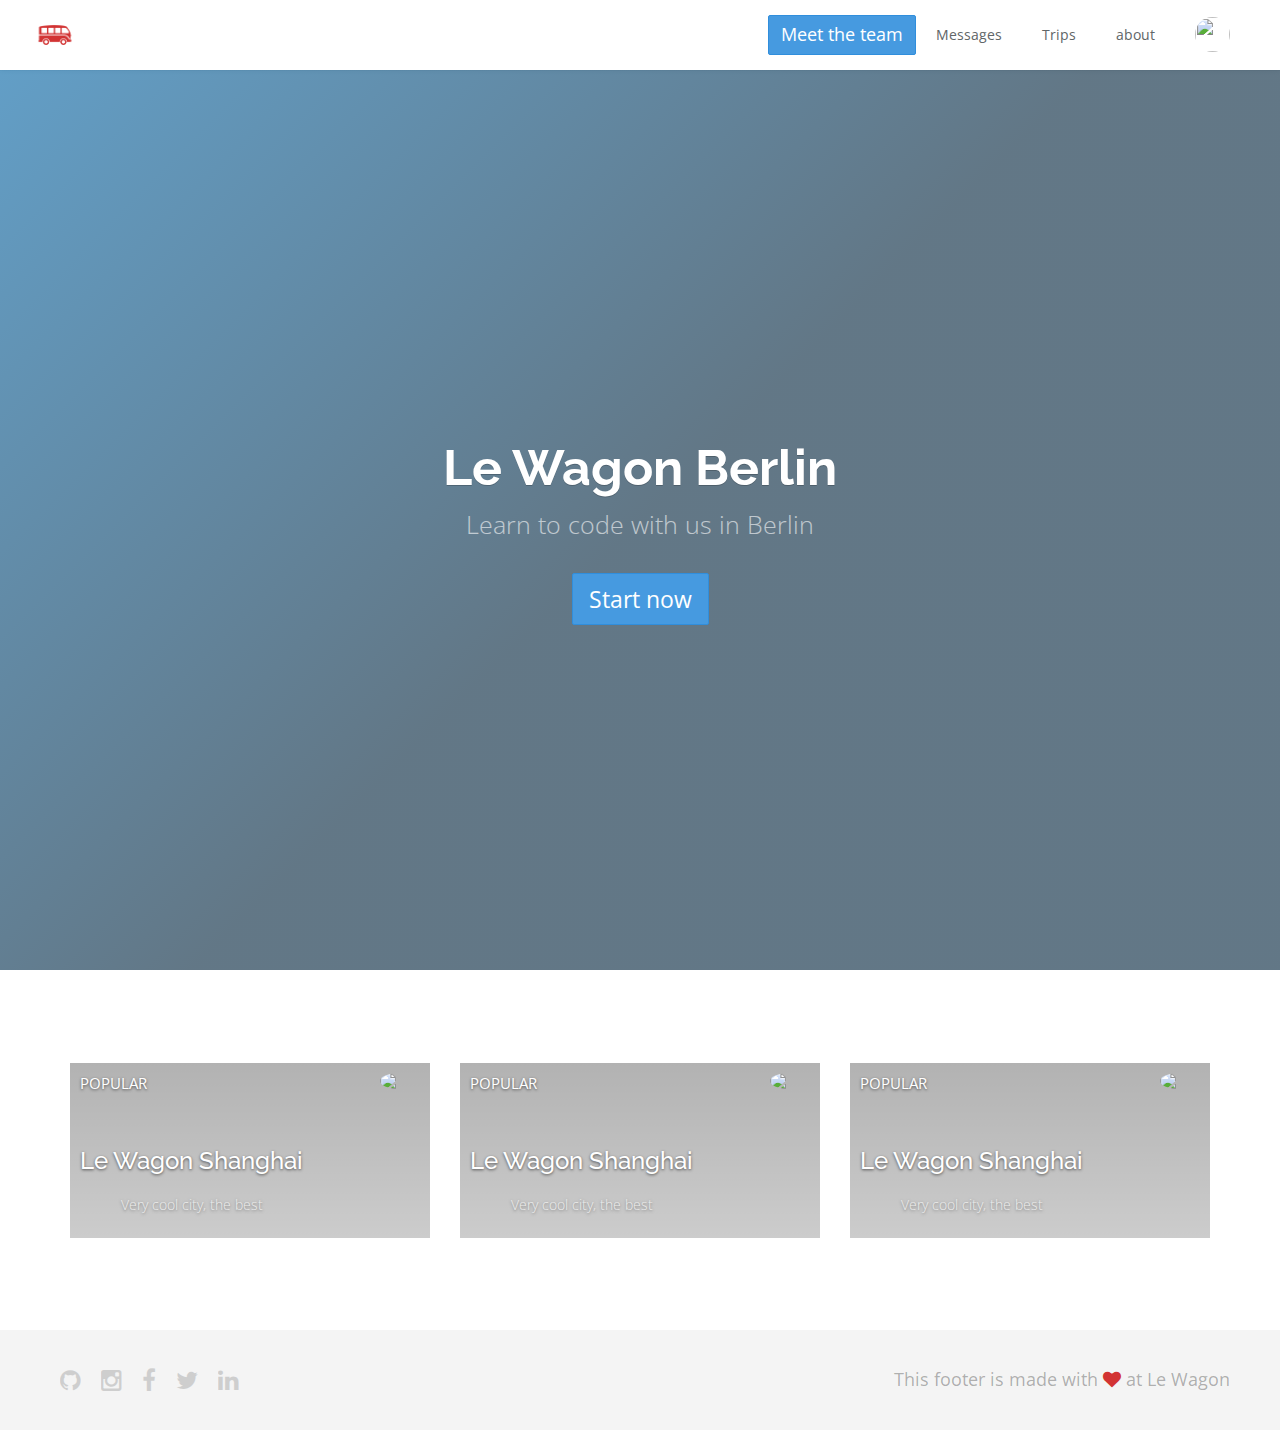
==== commit 4331acab: "Automated commit at 2017-11-13 11:25:08 UTC by middleman-deploy 2.0.0-alpha" ====
--- a/index.html
+++ b/index.html
@@ -7,13 +7,60 @@
           content="width=device-width, initial-scale=1, shrink-to-fit=no">
     <!-- Use the title from a page's frontmatter if it has one -->
     <title>Le Wagon - Middleman</title>
-    <link href="stylesheets/application-3c48b980.css" rel="stylesheet" />
+    <link href="stylesheets/application-2cbde842.css" rel="stylesheet" />
     <script src="javascripts/application-93de88c9.js"></script>
     <link href="images/favicon-f15af148.png" rel="icon" type="image/png" />
   </head>
   <body>
-    <div id="home">
-  <div class="home-content">
+    <div class="navbar-wagon">
+  <!-- Logo -->
+  <a href="/" class="navbar-wagon-brand">
+    <img src="images/logo-acc9c0ec.png" alt="logo" />
+  </a>
+
+  <!-- Right Navigation -->
+  <div class="navbar-wagon-right hidden-xs hidden-sm">
+    <a href="team.html" class="btn btn-primary">Meet the team</a>
+    <a href="" class="navbar-wagon-item navbar-wagon-link">Messages</a>
+    <a href="" class="navbar-wagon-item navbar-wagon-link">Trips</a>
+    <a href="/about.html" class="navbar-wagon-item navbar-wagon-link">about</a>
+
+
+    <!-- Profile picture with dropdown list -->
+    <div class="navbar-wagon-item">
+      <div class="dropdown">
+        <img src="https://kitt.lewagon.com/placeholder/users/ssaunier" class="avatar dropdown-toggle" id="navbar-wagon-menu" data-toggle="dropdown">
+        <ul class="dropdown-menu dropdown-menu-right navbar-wagon-dropdown-menu">
+          <li><a href="#">Profile</a></li>
+          <li><a href="#">Dashboard</a></li>
+          <li><a href="#">Log Out</a></li>
+        </ul>
+      </div>
+    </div>
+  </div>
+
+  <!-- Dropdown appearing on mobile only -->
+  <div class="navbar-wagon-item hidden-md hidden-lg">
+    <div class="dropdown">
+      <i class="fa fa-bars dropdown-toggle" data-toggle="dropdown"></i>
+      <ul class="dropdown-menu dropdown-menu-right navbar-wagon-dropdown-menu">
+        <li><a href="#">Host</a></li>
+        <li><a href="#">Trips</a></li>
+        <li><a href="#">Messagese</a></li>
+      </ul>
+    </div>
+  </div>
+</div>
+
+    <div class="banner" style="background-image: linear-gradient(-225deg, rgba(0,101,168,0.6) 0%, rgba(0,36,61,0.6) 50%), url('https://kitt.lewagon.com/placeholder/cities/berlin');">
+  <div class="banner-content">
+    <h1>Le Wagon Berlin</h1>
+    <p>Learn to code with us in Berlin</p>
+    <a class="btn btn-primary btn-lg">Start now</a>
+  </div>
+</div>
+
+<!--   <div class="home-content">
     <img src="images/logo-acc9c0ec.png" width="200" alt="Logo" />
     <p>
       Middleman is now running!
@@ -21,8 +68,63 @@
     <p class="about">
       <a href="about.html">More about this template</a>
     </p>
+  </div> -->
+<div id="home">
+  <div class="container">
+    <div class="row">
+      <div class="col-xs-12 col-sm-4">
+        <div class="card" style="background-image: linear-gradient(rgba(0,0,0,0.3), rgba(0,0,0,0.2)), url('https://kitt.lewagon.com/placeholder/cities/shanghai');">
+          <div class="card-category">Popular</div>
+          <div class="card-description">
+            <h2>Le Wagon Shanghai</h2>
+            <p>Very cool city, the best</p>
+          </div>
+          <img class="card-user" src="https://kitt.lewagon.com/placeholder/users/tgenaitay">
+          <a class="card-link" href="#" ></a>
+        </div>
+      </div>
+
+      <div class="col-xs-12 col-sm-4">
+        <div class="card" style="background-image: linear-gradient(rgba(0,0,0,0.3), rgba(0,0,0,0.2)), url('https://kitt.lewagon.com/placeholder/cities/shanghai');">
+          <div class="card-category">Popular</div>
+          <div class="card-description">
+            <h2>Le Wagon Shanghai</h2>
+            <p>Very cool city, the best</p>
+          </div>
+          <img class="card-user" src="https://kitt.lewagon.com/placeholder/users/tgenaitay">
+          <a class="card-link" href="#" ></a>
+        </div>
+      </div>
+
+      <div class="col-xs-12 col-sm-4">
+        <div class="card" style="background-image: linear-gradient(rgba(0,0,0,0.3), rgba(0,0,0,0.2)), url('https://kitt.lewagon.com/placeholder/cities/shanghai');">
+          <div class="card-category">Popular</div>
+          <div class="card-description">
+            <h2>Le Wagon Shanghai</h2>
+            <p>Very cool city, the best</p>
+          </div>
+          <img class="card-user" src="https://kitt.lewagon.com/placeholder/users/tgenaitay">
+          <a class="card-link" href="#" ></a>
+        </div>
+      </div>
+    </div>
+  </div>
+</div>
+
+
+    <div class="footer">
+  <div class="footer-links">
+    <a href="#"><i class="fa fa-github"></i></a>
+    <a href="#"><i class="fa fa-instagram"></i></a>
+    <a href="#"><i class="fa fa-facebook"></i></a>
+    <a href="#"><i class="fa fa-twitter"></i></a>
+    <a href="#"><i class="fa fa-linkedin"></i></a>
+  </div>
+  <div class="footer-copyright">
+    This footer is made with <i class="fa fa-heart"></i> at Le Wagon
   </div>
 </div>
 
   </body>
 </html>
+
--- a/stylesheets/application-2cbde842.css
+++ b/stylesheets/application-2cbde842.css
@@ -0,0 +1,8 @@
+@import url("https://fonts.googleapis.com/css?family=Open+Sans:400,300,700|Raleway:400,100,300,700,500");/*!
+ * Bootstrap v3.3.7 (http://getbootstrap.com)
+ * Copyright 2011-2016 Twitter, Inc.
+ * Licensed under MIT (https://github.com/twbs/bootstrap/blob/master/LICENSE)
+ *//*! normalize.css v3.0.3 | MIT License | github.com/necolas/normalize.css */html{font-family:sans-serif;-ms-text-size-adjust:100%;-webkit-text-size-adjust:100%}body{margin:0}article,aside,details,figcaption,figure,footer,header,hgroup,main,menu,nav,section,summary{display:block}audio,canvas,progress,video{display:inline-block;vertical-align:baseline}audio:not([controls]){display:none;height:0}[hidden],template{display:none}a{background-color:transparent}a:active,a:hover{outline:0}abbr[title]{border-bottom:1px dotted}b,strong{font-weight:bold}dfn{font-style:italic}h1{font-size:2em;margin:0.67em 0}mark{background:#ff0;color:#000}small{font-size:80%}sub,sup{font-size:75%;line-height:0;position:relative;vertical-align:baseline}sup{top:-0.5em}sub{bottom:-0.25em}img{border:0}svg:not(:root){overflow:hidden}figure{margin:1em 40px}hr{-webkit-box-sizing:content-box;box-sizing:content-box;height:0}pre{overflow:auto}code,kbd,pre,samp{font-family:monospace, monospace;font-size:1em}button,input,optgroup,select,textarea{color:inherit;font:inherit;margin:0}button{overflow:visible}button,select{text-transform:none}button,html input[type="button"],input[type="reset"],input[type="submit"]{-webkit-appearance:button;cursor:pointer}button[disabled],html input[disabled]{cursor:default}button::-moz-focus-inner,input::-moz-focus-inner{border:0;padding:0}input{line-height:normal}input[type="checkbox"],input[type="radio"]{-webkit-box-sizing:border-box;box-sizing:border-box;padding:0}input[type="number"]::-webkit-inner-spin-button,input[type="number"]::-webkit-outer-spin-button{height:auto}input[type="search"]{-webkit-appearance:textfield;-webkit-box-sizing:content-box;box-sizing:content-box}input[type="search"]::-webkit-search-cancel-button,input[type="search"]::-webkit-search-decoration{-webkit-appearance:none}fieldset{border:1px solid #c0c0c0;margin:0 2px;padding:0.35em 0.625em 0.75em}legend{border:0;padding:0}textarea{overflow:auto}optgroup{font-weight:bold}table{border-collapse:collapse;border-spacing:0}td,th{padding:0}/*! Source: https://github.com/h5bp/html5-boilerplate/blob/master/src/css/main.css */@media print{*,*:before,*:after{background:transparent !important;color:#000 !important;-webkit-box-shadow:none !important;box-shadow:none !important;text-shadow:none !important}a,a:visited{text-decoration:underline}a[href]:after{content:" (" attr(href) ")"}abbr[title]:after{content:" (" attr(title) ")"}a[href^="#"]:after,a[href^="javascript:"]:after{content:""}pre,blockquote{border:1px solid #999;page-break-inside:avoid}thead{display:table-header-group}tr,img{page-break-inside:avoid}img{max-width:100% !important}p,h2,h3{orphans:3;widows:3}h2,h3{page-break-after:avoid}.navbar{display:none}.btn>.caret,.dropup>.btn>.caret{border-top-color:#000 !important}.label{border:1px solid #000}.table{border-collapse:collapse !important}.table td,.table th{background-color:#fff !important}.table-bordered th,.table-bordered td{border:1px solid #ddd !important}}@font-face{font-family:'Glyphicons Halflings';src:url("../assets/bootstrap/glyphicons-halflings-regular-86b6f62b.eot");src:url("../assets/bootstrap/glyphicons-halflings-regular-86b6f62b.eot?#iefix") format("embedded-opentype"),url("../assets/bootstrap/glyphicons-halflings-regular-ca35b697.woff2") format("woff2"),url("../assets/bootstrap/glyphicons-halflings-regular-278e49a8.woff") format("woff"),url("../assets/bootstrap/glyphicons-halflings-regular-44bc1850.ttf") format("truetype"),url("../assets/bootstrap/glyphicons-halflings-regular-de51a849.svg#glyphicons_halflingsregular") format("svg")}.glyphicon{position:relative;top:1px;display:inline-block;font-family:'Glyphicons Halflings';font-style:normal;font-weight:normal;line-height:1;-webkit-font-smoothing:antialiased;-moz-osx-font-smoothing:grayscale}.glyphicon-asterisk:before{content:"\002a"}.glyphicon-plus:before{content:"\002b"}.glyphicon-euro:before,.glyphicon-eur:before{content:"\20ac"}.glyphicon-minus:before{content:"\2212"}.glyphicon-cloud:before{content:"\2601"}.glyphicon-envelope:before{content:"\2709"}.glyphicon-pencil:before{content:"\270f"}.glyphicon-glass:before{content:"\e001"}.glyphicon-music:before{content:"\e002"}.glyphicon-search:before{content:"\e003"}.glyphicon-heart:before{content:"\e005"}.glyphicon-star:before{content:"\e006"}.glyphicon-star-empty:before{content:"\e007"}.glyphicon-user:before{content:"\e008"}.glyphicon-film:before{content:"\e009"}.glyphicon-th-large:before{content:"\e010"}.glyphicon-th:before{content:"\e011"}.glyphicon-th-list:before{content:"\e012"}.glyphicon-ok:before{content:"\e013"}.glyphicon-remove:before{content:"\e014"}.glyphicon-zoom-in:before{content:"\e015"}.glyphicon-zoom-out:before{content:"\e016"}.glyphicon-off:before{content:"\e017"}.glyphicon-signal:before{content:"\e018"}.glyphicon-cog:before{content:"\e019"}.glyphicon-trash:before{content:"\e020"}.glyphicon-home:before{content:"\e021"}.glyphicon-file:before{content:"\e022"}.glyphicon-time:before{content:"\e023"}.glyphicon-road:before{content:"\e024"}.glyphicon-download-alt:before{content:"\e025"}.glyphicon-download:before{content:"\e026"}.glyphicon-upload:before{content:"\e027"}.glyphicon-inbox:before{content:"\e028"}.glyphicon-play-circle:before{content:"\e029"}.glyphicon-repeat:before{content:"\e030"}.glyphicon-refresh:before{content:"\e031"}.glyphicon-list-alt:before{content:"\e032"}.glyphicon-lock:before{content:"\e033"}.glyphicon-flag:before{content:"\e034"}.glyphicon-headphones:before{content:"\e035"}.glyphicon-volume-off:before{content:"\e036"}.glyphicon-volume-down:before{content:"\e037"}.glyphicon-volume-up:before{content:"\e038"}.glyphicon-qrcode:before{content:"\e039"}.glyphicon-barcode:before{content:"\e040"}.glyphicon-tag:before{content:"\e041"}.glyphicon-tags:before{content:"\e042"}.glyphicon-book:before{content:"\e043"}.glyphicon-bookmark:before{content:"\e044"}.glyphicon-print:before{content:"\e045"}.glyphicon-camera:before{content:"\e046"}.glyphicon-font:before{content:"\e047"}.glyphicon-bold:before{content:"\e048"}.glyphicon-italic:before{content:"\e049"}.glyphicon-text-height:before{content:"\e050"}.glyphicon-text-width:before{content:"\e051"}.glyphicon-align-left:before{content:"\e052"}.glyphicon-align-center:before{content:"\e053"}.glyphicon-align-right:before{content:"\e054"}.glyphicon-align-justify:before{content:"\e055"}.glyphicon-list:before{content:"\e056"}.glyphicon-indent-left:before{content:"\e057"}.glyphicon-indent-right:before{content:"\e058"}.glyphicon-facetime-video:before{content:"\e059"}.glyphicon-picture:before{content:"\e060"}.glyphicon-map-marker:before{content:"\e062"}.glyphicon-adjust:before{content:"\e063"}.glyphicon-tint:before{content:"\e064"}.glyphicon-edit:before{content:"\e065"}.glyphicon-share:before{content:"\e066"}.glyphicon-check:before{content:"\e067"}.glyphicon-move:before{content:"\e068"}.glyphicon-step-backward:before{content:"\e069"}.glyphicon-fast-backward:before{content:"\e070"}.glyphicon-backward:before{content:"\e071"}.glyphicon-play:before{content:"\e072"}.glyphicon-pause:before{content:"\e073"}.glyphicon-stop:before{content:"\e074"}.glyphicon-forward:before{content:"\e075"}.glyphicon-fast-forward:before{content:"\e076"}.glyphicon-step-forward:before{content:"\e077"}.glyphicon-eject:before{content:"\e078"}.glyphicon-chevron-left:before{content:"\e079"}.glyphicon-chevron-right:before{content:"\e080"}.glyphicon-plus-sign:before{content:"\e081"}.glyphicon-minus-sign:before{content:"\e082"}.glyphicon-remove-sign:before{content:"\e083"}.glyphicon-ok-sign:before{content:"\e084"}.glyphicon-question-sign:before{content:"\e085"}.glyphicon-info-sign:before{content:"\e086"}.glyphicon-screenshot:before{content:"\e087"}.glyphicon-remove-circle:before{content:"\e088"}.glyphicon-ok-circle:before{content:"\e089"}.glyphicon-ban-circle:before{content:"\e090"}.glyphicon-arrow-left:before{content:"\e091"}.glyphicon-arrow-right:before{content:"\e092"}.glyphicon-arrow-up:before{content:"\e093"}.glyphicon-arrow-down:before{content:"\e094"}.glyphicon-share-alt:before{content:"\e095"}.glyphicon-resize-full:before{content:"\e096"}.glyphicon-resize-small:before{content:"\e097"}.glyphicon-exclamation-sign:before{content:"\e101"}.glyphicon-gift:before{content:"\e102"}.glyphicon-leaf:before{content:"\e103"}.glyphicon-fire:before{content:"\e104"}.glyphicon-eye-open:before{content:"\e105"}.glyphicon-eye-close:before{content:"\e106"}.glyphicon-warning-sign:before{content:"\e107"}.glyphicon-plane:before{content:"\e108"}.glyphicon-calendar:before{content:"\e109"}.glyphicon-random:before{content:"\e110"}.glyphicon-comment:before{content:"\e111"}.glyphicon-magnet:before{content:"\e112"}.glyphicon-chevron-up:before{content:"\e113"}.glyphicon-chevron-down:before{content:"\e114"}.glyphicon-retweet:before{content:"\e115"}.glyphicon-shopping-cart:before{content:"\e116"}.glyphicon-folder-close:before{content:"\e117"}.glyphicon-folder-open:before{content:"\e118"}.glyphicon-resize-vertical:before{content:"\e119"}.glyphicon-resize-horizontal:before{content:"\e120"}.glyphicon-hdd:before{content:"\e121"}.glyphicon-bullhorn:before{content:"\e122"}.glyphicon-bell:before{content:"\e123"}.glyphicon-certificate:before{content:"\e124"}.glyphicon-thumbs-up:before{content:"\e125"}.glyphicon-thumbs-down:before{content:"\e126"}.glyphicon-hand-right:before{content:"\e127"}.glyphicon-hand-left:before{content:"\e128"}.glyphicon-hand-up:before{content:"\e129"}.glyphicon-hand-down:before{content:"\e130"}.glyphicon-circle-arrow-right:before{content:"\e131"}.glyphicon-circle-arrow-left:before{content:"\e132"}.glyphicon-circle-arrow-up:before{content:"\e133"}.glyphicon-circle-arrow-down:before{content:"\e134"}.glyphicon-globe:before{content:"\e135"}.glyphicon-wrench:before{content:"\e136"}.glyphicon-tasks:before{content:"\e137"}.glyphicon-filter:before{content:"\e138"}.glyphicon-briefcase:before{content:"\e139"}.glyphicon-fullscreen:before{content:"\e140"}.glyphicon-dashboard:before{content:"\e141"}.glyphicon-paperclip:before{content:"\e142"}.glyphicon-heart-empty:before{content:"\e143"}.glyphicon-link:before{content:"\e144"}.glyphicon-phone:before{content:"\e145"}.glyphicon-pushpin:before{content:"\e146"}.glyphicon-usd:before{content:"\e148"}.glyphicon-gbp:before{content:"\e149"}.glyphicon-sort:before{content:"\e150"}.glyphicon-sort-by-alphabet:before{content:"\e151"}.glyphicon-sort-by-alphabet-alt:before{content:"\e152"}.glyphicon-sort-by-order:before{content:"\e153"}.glyphicon-sort-by-order-alt:before{content:"\e154"}.glyphicon-sort-by-attributes:before{content:"\e155"}.glyphicon-sort-by-attributes-alt:before{content:"\e156"}.glyphicon-unchecked:before{content:"\e157"}.glyphicon-expand:before{content:"\e158"}.glyphicon-collapse-down:before{content:"\e159"}.glyphicon-collapse-up:before{content:"\e160"}.glyphicon-log-in:before{content:"\e161"}.glyphicon-flash:before{content:"\e162"}.glyphicon-log-out:before{content:"\e163"}.glyphicon-new-window:before{content:"\e164"}.glyphicon-record:before{content:"\e165"}.glyphicon-save:before{content:"\e166"}.glyphicon-open:before{content:"\e167"}.glyphicon-saved:before{content:"\e168"}.glyphicon-import:before{content:"\e169"}.glyphicon-export:before{content:"\e170"}.glyphicon-send:before{content:"\e171"}.glyphicon-floppy-disk:before{content:"\e172"}.glyphicon-floppy-saved:before{content:"\e173"}.glyphicon-floppy-remove:before{content:"\e174"}.glyphicon-floppy-save:before{content:"\e175"}.glyphicon-floppy-open:before{content:"\e176"}.glyphicon-credit-card:before{content:"\e177"}.glyphicon-transfer:before{content:"\e178"}.glyphicon-cutlery:before{content:"\e179"}.glyphicon-header:before{content:"\e180"}.glyphicon-compressed:before{content:"\e181"}.glyphicon-earphone:before{content:"\e182"}.glyphicon-phone-alt:before{content:"\e183"}.glyphicon-tower:before{content:"\e184"}.glyphicon-stats:before{content:"\e185"}.glyphicon-sd-video:before{content:"\e186"}.glyphicon-hd-video:before{content:"\e187"}.glyphicon-subtitles:before{content:"\e188"}.glyphicon-sound-stereo:before{content:"\e189"}.glyphicon-sound-dolby:before{content:"\e190"}.glyphicon-sound-5-1:before{content:"\e191"}.glyphicon-sound-6-1:before{content:"\e192"}.glyphicon-sound-7-1:before{content:"\e193"}.glyphicon-copyright-mark:before{content:"\e194"}.glyphicon-registration-mark:before{content:"\e195"}.glyphicon-cloud-download:before{content:"\e197"}.glyphicon-cloud-upload:before{content:"\e198"}.glyphicon-tree-conifer:before{content:"\e199"}.glyphicon-tree-deciduous:before{content:"\e200"}.glyphicon-cd:before{content:"\e201"}.glyphicon-save-file:before{content:"\e202"}.glyphicon-open-file:before{content:"\e203"}.glyphicon-level-up:before{content:"\e204"}.glyphicon-copy:before{content:"\e205"}.glyphicon-paste:before{content:"\e206"}.glyphicon-alert:before{content:"\e209"}.glyphicon-equalizer:before{content:"\e210"}.glyphicon-king:before{content:"\e211"}.glyphicon-queen:before{content:"\e212"}.glyphicon-pawn:before{content:"\e213"}.glyphicon-bishop:before{content:"\e214"}.glyphicon-knight:before{content:"\e215"}.glyphicon-baby-formula:before{content:"\e216"}.glyphicon-tent:before{content:"\26fa"}.glyphicon-blackboard:before{content:"\e218"}.glyphicon-bed:before{content:"\e219"}.glyphicon-apple:before{content:"\f8ff"}.glyphicon-erase:before{content:"\e221"}.glyphicon-hourglass:before{content:"\231b"}.glyphicon-lamp:before{content:"\e223"}.glyphicon-duplicate:before{content:"\e224"}.glyphicon-piggy-bank:before{content:"\e225"}.glyphicon-scissors:before{content:"\e226"}.glyphicon-bitcoin:before{content:"\e227"}.glyphicon-btc:before{content:"\e227"}.glyphicon-xbt:before{content:"\e227"}.glyphicon-yen:before{content:"\00a5"}.glyphicon-jpy:before{content:"\00a5"}.glyphicon-ruble:before{content:"\20bd"}.glyphicon-rub:before{content:"\20bd"}.glyphicon-scale:before{content:"\e230"}.glyphicon-ice-lolly:before{content:"\e231"}.glyphicon-ice-lolly-tasted:before{content:"\e232"}.glyphicon-education:before{content:"\e233"}.glyphicon-option-horizontal:before{content:"\e234"}.glyphicon-option-vertical:before{content:"\e235"}.glyphicon-menu-hamburger:before{content:"\e236"}.glyphicon-modal-window:before{content:"\e237"}.glyphicon-oil:before{content:"\e238"}.glyphicon-grain:before{content:"\e239"}.glyphicon-sunglasses:before{content:"\e240"}.glyphicon-text-size:before{content:"\e241"}.glyphicon-text-color:before{content:"\e242"}.glyphicon-text-background:before{content:"\e243"}.glyphicon-object-align-top:before{content:"\e244"}.glyphicon-object-align-bottom:before{content:"\e245"}.glyphicon-object-align-horizontal:before{content:"\e246"}.glyphicon-object-align-left:before{content:"\e247"}.glyphicon-object-align-vertical:before{content:"\e248"}.glyphicon-object-align-right:before{content:"\e249"}.glyphicon-triangle-right:before{content:"\e250"}.glyphicon-triangle-left:before{content:"\e251"}.glyphicon-triangle-bottom:before{content:"\e252"}.glyphicon-triangle-top:before{content:"\e253"}.glyphicon-console:before{content:"\e254"}.glyphicon-superscript:before{content:"\e255"}.glyphicon-subscript:before{content:"\e256"}.glyphicon-menu-left:before{content:"\e257"}.glyphicon-menu-right:before{content:"\e258"}.glyphicon-menu-down:before{content:"\e259"}.glyphicon-menu-up:before{content:"\e260"}*{-webkit-box-sizing:border-box;box-sizing:border-box}*:before,*:after{-webkit-box-sizing:border-box;box-sizing:border-box}html{font-size:10px;-webkit-tap-highlight-color:transparent}body{font-family:"Open Sans", "Helvetica", "sans-serif";font-size:18px;line-height:1.42857143;color:#333333;background-color:#F4F4F4}input,button,select,textarea{font-family:inherit;font-size:inherit;line-height:inherit}a{color:#469AE0;text-decoration:none}a:hover,a:focus{color:#1f74ba;text-decoration:underline}a:focus{outline:5px auto -webkit-focus-ring-color;outline-offset:-2px}figure{margin:0}img{vertical-align:middle}.img-responsive{display:block;max-width:100%;height:auto}.img-rounded{border-radius:2px}.img-thumbnail{padding:4px;line-height:1.42857143;background-color:#F4F4F4;border:1px solid #ddd;border-radius:2px;-webkit-transition:all 0.2s ease-in-out;transition:all 0.2s ease-in-out;display:inline-block;max-width:100%;height:auto}.img-circle{border-radius:50%}hr{margin-top:25px;margin-bottom:25px;border:0;border-top:1px solid #eeeeee}.sr-only{position:absolute;width:1px;height:1px;margin:-1px;padding:0;overflow:hidden;clip:rect(0, 0, 0, 0);border:0}.sr-only-focusable:active,.sr-only-focusable:focus{position:static;width:auto;height:auto;margin:0;overflow:visible;clip:auto}[role="button"]{cursor:pointer}h1,h2,h3,h4,h5,h6,.h1,.h2,.h3,.h4,.h5,.h6{font-family:"Raleway", "Helvetica", "sans-serif";font-weight:500;line-height:1.1;color:inherit}h1 small,h1 .small,h2 small,h2 .small,h3 small,h3 .small,h4 small,h4 .small,h5 small,h5 .small,h6 small,h6 .small,.h1 small,.h1 .small,.h2 small,.h2 .small,.h3 small,.h3 .small,.h4 small,.h4 .small,.h5 small,.h5 .small,.h6 small,.h6 .small{font-weight:normal;line-height:1;color:#777777}h1,.h1,h2,.h2,h3,.h3{margin-top:25px;margin-bottom:12.5px}h1 small,h1 .small,.h1 small,.h1 .small,h2 small,h2 .small,.h2 small,.h2 .small,h3 small,h3 .small,.h3 small,.h3 .small{font-size:65%}h4,.h4,h5,.h5,h6,.h6{margin-top:12.5px;margin-bottom:12.5px}h4 small,h4 .small,.h4 small,.h4 .small,h5 small,h5 .small,.h5 small,.h5 .small,h6 small,h6 .small,.h6 small,.h6 .small{font-size:75%}h1,.h1{font-size:46px}h2,.h2{font-size:38px}h3,.h3{font-size:31px}h4,.h4{font-size:23px}h5,.h5{font-size:18px}h6,.h6{font-size:16px}p{margin:0 0 12.5px}.lead{margin-bottom:25px;font-size:20px;font-weight:300;line-height:1.4}@media (min-width: 768px){.lead{font-size:27px}}small,.small{font-size:88%}mark,.mark{background-color:#fcf8e3;padding:.2em}.text-left{text-align:left}.text-right{text-align:right}.text-center{text-align:center}.text-justify{text-align:justify}.text-nowrap{white-space:nowrap}.text-lowercase{text-transform:lowercase}.text-uppercase,.initialism{text-transform:uppercase}.text-capitalize{text-transform:capitalize}.text-muted{color:#777777}.text-primary{color:#469AE0}a.text-primary:hover,a.text-primary:focus{color:#2381d0}.text-success{color:#3c763d}a.text-success:hover,a.text-success:focus{color:#2b542c}.text-info{color:#31708f}a.text-info:hover,a.text-info:focus{color:#245269}.text-warning{color:#8a6d3b}a.text-warning:hover,a.text-warning:focus{color:#66512c}.text-danger{color:#a94442}a.text-danger:hover,a.text-danger:focus{color:#843534}.bg-primary{color:#fff}.bg-primary{background-color:#469AE0}a.bg-primary:hover,a.bg-primary:focus{background-color:#2381d0}.bg-success{background-color:#dff0d8}a.bg-success:hover,a.bg-success:focus{background-color:#c1e2b3}.bg-info{background-color:#d9edf7}a.bg-info:hover,a.bg-info:focus{background-color:#afd9ee}.bg-warning{background-color:#fcf8e3}a.bg-warning:hover,a.bg-warning:focus{background-color:#f7ecb5}.bg-danger{background-color:#f2dede}a.bg-danger:hover,a.bg-danger:focus{background-color:#e4b9b9}.page-header{padding-bottom:11.5px;margin:50px 0 25px;border-bottom:1px solid #eeeeee}ul,ol{margin-top:0;margin-bottom:12.5px}ul ul,ul ol,ol ul,ol ol{margin-bottom:0}.list-unstyled{padding-left:0;list-style:none}.list-inline{padding-left:0;list-style:none;margin-left:-5px}.list-inline>li{display:inline-block;padding-left:5px;padding-right:5px}dl{margin-top:0;margin-bottom:25px}dt,dd{line-height:1.42857143}dt{font-weight:bold}dd{margin-left:0}.dl-horizontal dd:before,.dl-horizontal dd:after{content:" ";display:table}.dl-horizontal dd:after{clear:both}@media (min-width: 768px){.dl-horizontal dt{float:left;width:160px;clear:left;text-align:right;overflow:hidden;text-overflow:ellipsis;white-space:nowrap}.dl-horizontal dd{margin-left:180px}}abbr[title],abbr[data-original-title]{cursor:help;border-bottom:1px dotted #777777}.initialism{font-size:90%}blockquote{padding:12.5px 25px;margin:0 0 25px;font-size:22.5px;border-left:5px solid #eeeeee}blockquote p:last-child,blockquote ul:last-child,blockquote ol:last-child{margin-bottom:0}blockquote footer,blockquote small,blockquote .small{display:block;font-size:80%;line-height:1.42857143;color:#777777}blockquote footer:before,blockquote small:before,blockquote .small:before{content:'\2014 \00A0'}.blockquote-reverse,blockquote.pull-right{padding-right:15px;padding-left:0;border-right:5px solid #eeeeee;border-left:0;text-align:right}.blockquote-reverse footer:before,.blockquote-reverse small:before,.blockquote-reverse .small:before,blockquote.pull-right footer:before,blockquote.pull-right small:before,blockquote.pull-right .small:before{content:''}.blockquote-reverse footer:after,.blockquote-reverse small:after,.blockquote-reverse .small:after,blockquote.pull-right footer:after,blockquote.pull-right small:after,blockquote.pull-right .small:after{content:'\00A0 \2014'}address{margin-bottom:25px;font-style:normal;line-height:1.42857143}code,kbd,pre,samp{font-family:Menlo, Monaco, Consolas, "Courier New", monospace}code{padding:2px 4px;font-size:90%;color:#c7254e;background-color:#f9f2f4;border-radius:2px}kbd{padding:2px 4px;font-size:90%;color:#fff;background-color:#333;border-radius:2px;-webkit-box-shadow:inset 0 -1px 0 rgba(0,0,0,0.25);box-shadow:inset 0 -1px 0 rgba(0,0,0,0.25)}kbd kbd{padding:0;font-size:100%;font-weight:bold;-webkit-box-shadow:none;box-shadow:none}pre{display:block;padding:12px;margin:0 0 12.5px;font-size:17px;line-height:1.42857143;word-break:break-all;word-wrap:break-word;color:#333333;background-color:#f5f5f5;border:1px solid #ccc;border-radius:2px}pre code{padding:0;font-size:inherit;color:inherit;white-space:pre-wrap;background-color:transparent;border-radius:0}.pre-scrollable{max-height:340px;overflow-y:scroll}.container{margin-right:auto;margin-left:auto;padding-left:15px;padding-right:15px}.container:before,.container:after{content:" ";display:table}.container:after{clear:both}@media (min-width: 768px){.container{width:750px}}@media (min-width: 992px){.container{width:970px}}@media (min-width: 1200px){.container{width:1170px}}.container-fluid{margin-right:auto;margin-left:auto;padding-left:15px;padding-right:15px}.container-fluid:before,.container-fluid:after{content:" ";display:table}.container-fluid:after{clear:both}.row{margin-left:-15px;margin-right:-15px}.row:before,.row:after{content:" ";display:table}.row:after{clear:both}.col-xs-1,.col-sm-1,.col-md-1,.col-lg-1,.col-xs-2,.col-sm-2,.col-md-2,.col-lg-2,.col-xs-3,.col-sm-3,.col-md-3,.col-lg-3,.col-xs-4,.col-sm-4,.col-md-4,.col-lg-4,.col-xs-5,.col-sm-5,.col-md-5,.col-lg-5,.col-xs-6,.col-sm-6,.col-md-6,.col-lg-6,.col-xs-7,.col-sm-7,.col-md-7,.col-lg-7,.col-xs-8,.col-sm-8,.col-md-8,.col-lg-8,.col-xs-9,.col-sm-9,.col-md-9,.col-lg-9,.col-xs-10,.col-sm-10,.col-md-10,.col-lg-10,.col-xs-11,.col-sm-11,.col-md-11,.col-lg-11,.col-xs-12,.col-sm-12,.col-md-12,.col-lg-12{position:relative;min-height:1px;padding-left:15px;padding-right:15px}.col-xs-1,.col-xs-2,.col-xs-3,.col-xs-4,.col-xs-5,.col-xs-6,.col-xs-7,.col-xs-8,.col-xs-9,.col-xs-10,.col-xs-11,.col-xs-12{float:left}.col-xs-1{width:8.33333333%}.col-xs-2{width:16.66666667%}.col-xs-3{width:25%}.col-xs-4{width:33.33333333%}.col-xs-5{width:41.66666667%}.col-xs-6{width:50%}.col-xs-7{width:58.33333333%}.col-xs-8{width:66.66666667%}.col-xs-9{width:75%}.col-xs-10{width:83.33333333%}.col-xs-11{width:91.66666667%}.col-xs-12{width:100%}.col-xs-pull-0{right:auto}.col-xs-pull-1{right:8.33333333%}.col-xs-pull-2{right:16.66666667%}.col-xs-pull-3{right:25%}.col-xs-pull-4{right:33.33333333%}.col-xs-pull-5{right:41.66666667%}.col-xs-pull-6{right:50%}.col-xs-pull-7{right:58.33333333%}.col-xs-pull-8{right:66.66666667%}.col-xs-pull-9{right:75%}.col-xs-pull-10{right:83.33333333%}.col-xs-pull-11{right:91.66666667%}.col-xs-pull-12{right:100%}.col-xs-push-0{left:auto}.col-xs-push-1{left:8.33333333%}.col-xs-push-2{left:16.66666667%}.col-xs-push-3{left:25%}.col-xs-push-4{left:33.33333333%}.col-xs-push-5{left:41.66666667%}.col-xs-push-6{left:50%}.col-xs-push-7{left:58.33333333%}.col-xs-push-8{left:66.66666667%}.col-xs-push-9{left:75%}.col-xs-push-10{left:83.33333333%}.col-xs-push-11{left:91.66666667%}.col-xs-push-12{left:100%}.col-xs-offset-0{margin-left:0%}.col-xs-offset-1{margin-left:8.33333333%}.col-xs-offset-2{margin-left:16.66666667%}.col-xs-offset-3{margin-left:25%}.col-xs-offset-4{margin-left:33.33333333%}.col-xs-offset-5{margin-left:41.66666667%}.col-xs-offset-6{margin-left:50%}.col-xs-offset-7{margin-left:58.33333333%}.col-xs-offset-8{margin-left:66.66666667%}.col-xs-offset-9{margin-left:75%}.col-xs-offset-10{margin-left:83.33333333%}.col-xs-offset-11{margin-left:91.66666667%}.col-xs-offset-12{margin-left:100%}@media (min-width: 768px){.col-sm-1,.col-sm-2,.col-sm-3,.col-sm-4,.col-sm-5,.col-sm-6,.col-sm-7,.col-sm-8,.col-sm-9,.col-sm-10,.col-sm-11,.col-sm-12{float:left}.col-sm-1{width:8.33333333%}.col-sm-2{width:16.66666667%}.col-sm-3{width:25%}.col-sm-4{width:33.33333333%}.col-sm-5{width:41.66666667%}.col-sm-6{width:50%}.col-sm-7{width:58.33333333%}.col-sm-8{width:66.66666667%}.col-sm-9{width:75%}.col-sm-10{width:83.33333333%}.col-sm-11{width:91.66666667%}.col-sm-12{width:100%}.col-sm-pull-0{right:auto}.col-sm-pull-1{right:8.33333333%}.col-sm-pull-2{right:16.66666667%}.col-sm-pull-3{right:25%}.col-sm-pull-4{right:33.33333333%}.col-sm-pull-5{right:41.66666667%}.col-sm-pull-6{right:50%}.col-sm-pull-7{right:58.33333333%}.col-sm-pull-8{right:66.66666667%}.col-sm-pull-9{right:75%}.col-sm-pull-10{right:83.33333333%}.col-sm-pull-11{right:91.66666667%}.col-sm-pull-12{right:100%}.col-sm-push-0{left:auto}.col-sm-push-1{left:8.33333333%}.col-sm-push-2{left:16.66666667%}.col-sm-push-3{left:25%}.col-sm-push-4{left:33.33333333%}.col-sm-push-5{left:41.66666667%}.col-sm-push-6{left:50%}.col-sm-push-7{left:58.33333333%}.col-sm-push-8{left:66.66666667%}.col-sm-push-9{left:75%}.col-sm-push-10{left:83.33333333%}.col-sm-push-11{left:91.66666667%}.col-sm-push-12{left:100%}.col-sm-offset-0{margin-left:0%}.col-sm-offset-1{margin-left:8.33333333%}.col-sm-offset-2{margin-left:16.66666667%}.col-sm-offset-3{margin-left:25%}.col-sm-offset-4{margin-left:33.33333333%}.col-sm-offset-5{margin-left:41.66666667%}.col-sm-offset-6{margin-left:50%}.col-sm-offset-7{margin-left:58.33333333%}.col-sm-offset-8{margin-left:66.66666667%}.col-sm-offset-9{margin-left:75%}.col-sm-offset-10{margin-left:83.33333333%}.col-sm-offset-11{margin-left:91.66666667%}.col-sm-offset-12{margin-left:100%}}@media (min-width: 992px){.col-md-1,.col-md-2,.col-md-3,.col-md-4,.col-md-5,.col-md-6,.col-md-7,.col-md-8,.col-md-9,.col-md-10,.col-md-11,.col-md-12{float:left}.col-md-1{width:8.33333333%}.col-md-2{width:16.66666667%}.col-md-3{width:25%}.col-md-4{width:33.33333333%}.col-md-5{width:41.66666667%}.col-md-6{width:50%}.col-md-7{width:58.33333333%}.col-md-8{width:66.66666667%}.col-md-9{width:75%}.col-md-10{width:83.33333333%}.col-md-11{width:91.66666667%}.col-md-12{width:100%}.col-md-pull-0{right:auto}.col-md-pull-1{right:8.33333333%}.col-md-pull-2{right:16.66666667%}.col-md-pull-3{right:25%}.col-md-pull-4{right:33.33333333%}.col-md-pull-5{right:41.66666667%}.col-md-pull-6{right:50%}.col-md-pull-7{right:58.33333333%}.col-md-pull-8{right:66.66666667%}.col-md-pull-9{right:75%}.col-md-pull-10{right:83.33333333%}.col-md-pull-11{right:91.66666667%}.col-md-pull-12{right:100%}.col-md-push-0{left:auto}.col-md-push-1{left:8.33333333%}.col-md-push-2{left:16.66666667%}.col-md-push-3{left:25%}.col-md-push-4{left:33.33333333%}.col-md-push-5{left:41.66666667%}.col-md-push-6{left:50%}.col-md-push-7{left:58.33333333%}.col-md-push-8{left:66.66666667%}.col-md-push-9{left:75%}.col-md-push-10{left:83.33333333%}.col-md-push-11{left:91.66666667%}.col-md-push-12{left:100%}.col-md-offset-0{margin-left:0%}.col-md-offset-1{margin-left:8.33333333%}.col-md-offset-2{margin-left:16.66666667%}.col-md-offset-3{margin-left:25%}.col-md-offset-4{margin-left:33.33333333%}.col-md-offset-5{margin-left:41.66666667%}.col-md-offset-6{margin-left:50%}.col-md-offset-7{margin-left:58.33333333%}.col-md-offset-8{margin-left:66.66666667%}.col-md-offset-9{margin-left:75%}.col-md-offset-10{margin-left:83.33333333%}.col-md-offset-11{margin-left:91.66666667%}.col-md-offset-12{margin-left:100%}}@media (min-width: 1200px){.col-lg-1,.col-lg-2,.col-lg-3,.col-lg-4,.col-lg-5,.col-lg-6,.col-lg-7,.col-lg-8,.col-lg-9,.col-lg-10,.col-lg-11,.col-lg-12{float:left}.col-lg-1{width:8.33333333%}.col-lg-2{width:16.66666667%}.col-lg-3{width:25%}.col-lg-4{width:33.33333333%}.col-lg-5{width:41.66666667%}.col-lg-6{width:50%}.col-lg-7{width:58.33333333%}.col-lg-8{width:66.66666667%}.col-lg-9{width:75%}.col-lg-10{width:83.33333333%}.col-lg-11{width:91.66666667%}.col-lg-12{width:100%}.col-lg-pull-0{right:auto}.col-lg-pull-1{right:8.33333333%}.col-lg-pull-2{right:16.66666667%}.col-lg-pull-3{right:25%}.col-lg-pull-4{right:33.33333333%}.col-lg-pull-5{right:41.66666667%}.col-lg-pull-6{right:50%}.col-lg-pull-7{right:58.33333333%}.col-lg-pull-8{right:66.66666667%}.col-lg-pull-9{right:75%}.col-lg-pull-10{right:83.33333333%}.col-lg-pull-11{right:91.66666667%}.col-lg-pull-12{right:100%}.col-lg-push-0{left:auto}.col-lg-push-1{left:8.33333333%}.col-lg-push-2{left:16.66666667%}.col-lg-push-3{left:25%}.col-lg-push-4{left:33.33333333%}.col-lg-push-5{left:41.66666667%}.col-lg-push-6{left:50%}.col-lg-push-7{left:58.33333333%}.col-lg-push-8{left:66.66666667%}.col-lg-push-9{left:75%}.col-lg-push-10{left:83.33333333%}.col-lg-push-11{left:91.66666667%}.col-lg-push-12{left:100%}.col-lg-offset-0{margin-left:0%}.col-lg-offset-1{margin-left:8.33333333%}.col-lg-offset-2{margin-left:16.66666667%}.col-lg-offset-3{margin-left:25%}.col-lg-offset-4{margin-left:33.33333333%}.col-lg-offset-5{margin-left:41.66666667%}.col-lg-offset-6{margin-left:50%}.col-lg-offset-7{margin-left:58.33333333%}.col-lg-offset-8{margin-left:66.66666667%}.col-lg-offset-9{margin-left:75%}.col-lg-offset-10{margin-left:83.33333333%}.col-lg-offset-11{margin-left:91.66666667%}.col-lg-offset-12{margin-left:100%}}table{background-color:transparent}caption{padding-top:8px;padding-bottom:8px;color:#777777;text-align:left}th{text-align:left}.table{width:100%;max-width:100%;margin-bottom:25px}.table>thead>tr>th,.table>thead>tr>td,.table>tbody>tr>th,.table>tbody>tr>td,.table>tfoot>tr>th,.table>tfoot>tr>td{padding:8px;line-height:1.42857143;vertical-align:top;border-top:1px solid #ddd}.table>thead>tr>th{vertical-align:bottom;border-bottom:2px solid #ddd}.table>caption+thead>tr:first-child>th,.table>caption+thead>tr:first-child>td,.table>colgroup+thead>tr:first-child>th,.table>colgroup+thead>tr:first-child>td,.table>thead:first-child>tr:first-child>th,.table>thead:first-child>tr:first-child>td{border-top:0}.table>tbody+tbody{border-top:2px solid #ddd}.table .table{background-color:#F4F4F4}.table-condensed>thead>tr>th,.table-condensed>thead>tr>td,.table-condensed>tbody>tr>th,.table-condensed>tbody>tr>td,.table-condensed>tfoot>tr>th,.table-condensed>tfoot>tr>td{padding:5px}.table-bordered{border:1px solid #ddd}.table-bordered>thead>tr>th,.table-bordered>thead>tr>td,.table-bordered>tbody>tr>th,.table-bordered>tbody>tr>td,.table-bordered>tfoot>tr>th,.table-bordered>tfoot>tr>td{border:1px solid #ddd}.table-bordered>thead>tr>th,.table-bordered>thead>tr>td{border-bottom-width:2px}.table-striped>tbody>tr:nth-of-type(odd){background-color:#f9f9f9}.table-hover>tbody>tr:hover{background-color:#f5f5f5}table col[class*="col-"]{position:static;float:none;display:table-column}table td[class*="col-"],table th[class*="col-"]{position:static;float:none;display:table-cell}.table>thead>tr>td.active,.table>thead>tr>th.active,.table>thead>tr.active>td,.table>thead>tr.active>th,.table>tbody>tr>td.active,.table>tbody>tr>th.active,.table>tbody>tr.active>td,.table>tbody>tr.active>th,.table>tfoot>tr>td.active,.table>tfoot>tr>th.active,.table>tfoot>tr.active>td,.table>tfoot>tr.active>th{background-color:#f5f5f5}.table-hover>tbody>tr>td.active:hover,.table-hover>tbody>tr>th.active:hover,.table-hover>tbody>tr.active:hover>td,.table-hover>tbody>tr:hover>.active,.table-hover>tbody>tr.active:hover>th{background-color:#e8e8e8}.table>thead>tr>td.success,.table>thead>tr>th.success,.table>thead>tr.success>td,.table>thead>tr.success>th,.table>tbody>tr>td.success,.table>tbody>tr>th.success,.table>tbody>tr.success>td,.table>tbody>tr.success>th,.table>tfoot>tr>td.success,.table>tfoot>tr>th.success,.table>tfoot>tr.success>td,.table>tfoot>tr.success>th{background-color:#dff0d8}.table-hover>tbody>tr>td.success:hover,.table-hover>tbody>tr>th.success:hover,.table-hover>tbody>tr.success:hover>td,.table-hover>tbody>tr:hover>.success,.table-hover>tbody>tr.success:hover>th{background-color:#d0e9c6}.table>thead>tr>td.info,.table>thead>tr>th.info,.table>thead>tr.info>td,.table>thead>tr.info>th,.table>tbody>tr>td.info,.table>tbody>tr>th.info,.table>tbody>tr.info>td,.table>tbody>tr.info>th,.table>tfoot>tr>td.info,.table>tfoot>tr>th.info,.table>tfoot>tr.info>td,.table>tfoot>tr.info>th{background-color:#d9edf7}.table-hover>tbody>tr>td.info:hover,.table-hover>tbody>tr>th.info:hover,.table-hover>tbody>tr.info:hover>td,.table-hover>tbody>tr:hover>.info,.table-hover>tbody>tr.info:hover>th{background-color:#c4e3f3}.table>thead>tr>td.warning,.table>thead>tr>th.warning,.table>thead>tr.warning>td,.table>thead>tr.warning>th,.table>tbody>tr>td.warning,.table>tbody>tr>th.warning,.table>tbody>tr.warning>td,.table>tbody>tr.warning>th,.table>tfoot>tr>td.warning,.table>tfoot>tr>th.warning,.table>tfoot>tr.warning>td,.table>tfoot>tr.warning>th{background-color:#fcf8e3}.table-hover>tbody>tr>td.warning:hover,.table-hover>tbody>tr>th.warning:hover,.table-hover>tbody>tr.warning:hover>td,.table-hover>tbody>tr:hover>.warning,.table-hover>tbody>tr.warning:hover>th{background-color:#faf2cc}.table>thead>tr>td.danger,.table>thead>tr>th.danger,.table>thead>tr.danger>td,.table>thead>tr.danger>th,.table>tbody>tr>td.danger,.table>tbody>tr>th.danger,.table>tbody>tr.danger>td,.table>tbody>tr.danger>th,.table>tfoot>tr>td.danger,.table>tfoot>tr>th.danger,.table>tfoot>tr.danger>td,.table>tfoot>tr.danger>th{background-color:#f2dede}.table-hover>tbody>tr>td.danger:hover,.table-hover>tbody>tr>th.danger:hover,.table-hover>tbody>tr.danger:hover>td,.table-hover>tbody>tr:hover>.danger,.table-hover>tbody>tr.danger:hover>th{background-color:#ebcccc}.table-responsive{overflow-x:auto;min-height:0.01%}@media screen and (max-width: 767px){.table-responsive{width:100%;margin-bottom:18.75px;overflow-y:hidden;-ms-overflow-style:-ms-autohiding-scrollbar;border:1px solid #ddd}.table-responsive>.table{margin-bottom:0}.table-responsive>.table>thead>tr>th,.table-responsive>.table>thead>tr>td,.table-responsive>.table>tbody>tr>th,.table-responsive>.table>tbody>tr>td,.table-responsive>.table>tfoot>tr>th,.table-responsive>.table>tfoot>tr>td{white-space:nowrap}.table-responsive>.table-bordered{border:0}.table-responsive>.table-bordered>thead>tr>th:first-child,.table-responsive>.table-bordered>thead>tr>td:first-child,.table-responsive>.table-bordered>tbody>tr>th:first-child,.table-responsive>.table-bordered>tbody>tr>td:first-child,.table-responsive>.table-bordered>tfoot>tr>th:first-child,.table-responsive>.table-bordered>tfoot>tr>td:first-child{border-left:0}.table-responsive>.table-bordered>thead>tr>th:last-child,.table-responsive>.table-bordered>thead>tr>td:last-child,.table-responsive>.table-bordered>tbody>tr>th:last-child,.table-responsive>.table-bordered>tbody>tr>td:last-child,.table-responsive>.table-bordered>tfoot>tr>th:last-child,.table-responsive>.table-bordered>tfoot>tr>td:last-child{border-right:0}.table-responsive>.table-bordered>tbody>tr:last-child>th,.table-responsive>.table-bordered>tbody>tr:last-child>td,.table-responsive>.table-bordered>tfoot>tr:last-child>th,.table-responsive>.table-bordered>tfoot>tr:last-child>td{border-bottom:0}}fieldset{padding:0;margin:0;border:0;min-width:0}legend{display:block;width:100%;padding:0;margin-bottom:25px;font-size:27px;line-height:inherit;color:#333333;border:0;border-bottom:1px solid #e5e5e5}label{display:inline-block;max-width:100%;margin-bottom:5px;font-weight:bold}input[type="search"]{-webkit-box-sizing:border-box;box-sizing:border-box}input[type="radio"],input[type="checkbox"]{margin:4px 0 0;margin-top:1px \9;line-height:normal}input[type="file"]{display:block}input[type="range"]{display:block;width:100%}select[multiple],select[size]{height:auto}input[type="file"]:focus,input[type="radio"]:focus,input[type="checkbox"]:focus{outline:5px auto -webkit-focus-ring-color;outline-offset:-2px}output{display:block;padding-top:7px;font-size:18px;line-height:1.42857143;color:#000000}.form-control{display:block;width:100%;height:39px;padding:6px 12px;font-size:18px;line-height:1.42857143;color:#000000;background-color:#fff;background-image:none;border:1px solid #ccc;border-radius:2px;-webkit-box-shadow:inset 0 1px 1px rgba(0,0,0,0.075);box-shadow:inset 0 1px 1px rgba(0,0,0,0.075);-webkit-transition:border-color ease-in-out 0.15s, box-shadow ease-in-out 0.15s;-webkit-transition:border-color ease-in-out 0.15s, -webkit-box-shadow ease-in-out 0.15s;transition:border-color ease-in-out 0.15s, -webkit-box-shadow ease-in-out 0.15s;transition:border-color ease-in-out 0.15s, box-shadow ease-in-out 0.15s;transition:border-color ease-in-out 0.15s, box-shadow ease-in-out 0.15s, -webkit-box-shadow ease-in-out 0.15s}.form-control:focus{border-color:#66afe9;outline:0;-webkit-box-shadow:inset 0 1px 1px rgba(0,0,0,0.075),0 0 8px rgba(102,175,233,0.6);box-shadow:inset 0 1px 1px rgba(0,0,0,0.075),0 0 8px rgba(102,175,233,0.6)}.form-control::-moz-placeholder{color:#999;opacity:1}.form-control:-ms-input-placeholder{color:#999}.form-control::-webkit-input-placeholder{color:#999}.form-control::-ms-expand{border:0;background-color:transparent}.form-control[disabled],.form-control[readonly],fieldset[disabled] .form-control{background-color:#eeeeee;opacity:1}.form-control[disabled],fieldset[disabled] .form-control{cursor:not-allowed}textarea.form-control{height:auto}input[type="search"]{-webkit-appearance:none}@media screen and (-webkit-min-device-pixel-ratio: 0){input[type="date"].form-control,input[type="time"].form-control,input[type="datetime-local"].form-control,input[type="month"].form-control{line-height:39px}input[type="date"].input-sm,.input-group-sm>input[type="date"].form-control,.input-group-sm>input[type="date"].input-group-addon,.input-group-sm>.input-group-btn>input[type="date"].btn,.input-group-sm input[type="date"],input[type="time"].input-sm,.input-group-sm>input[type="time"].form-control,.input-group-sm>input[type="time"].input-group-addon,.input-group-sm>.input-group-btn>input[type="time"].btn,.input-group-sm input[type="time"],input[type="datetime-local"].input-sm,.input-group-sm>input[type="datetime-local"].form-control,.input-group-sm>input[type="datetime-local"].input-group-addon,.input-group-sm>.input-group-btn>input[type="datetime-local"].btn,.input-group-sm input[type="datetime-local"],input[type="month"].input-sm,.input-group-sm>input[type="month"].form-control,.input-group-sm>input[type="month"].input-group-addon,.input-group-sm>.input-group-btn>input[type="month"].btn,.input-group-sm input[type="month"]{line-height:36px}input[type="date"].input-lg,.input-group-lg>input[type="date"].form-control,.input-group-lg>input[type="date"].input-group-addon,.input-group-lg>.input-group-btn>input[type="date"].btn,.input-group-lg input[type="date"],input[type="time"].input-lg,.input-group-lg>input[type="time"].form-control,.input-group-lg>input[type="time"].input-group-addon,.input-group-lg>.input-group-btn>input[type="time"].btn,.input-group-lg input[type="time"],input[type="datetime-local"].input-lg,.input-group-lg>input[type="datetime-local"].form-control,.input-group-lg>input[type="datetime-local"].input-group-addon,.input-group-lg>.input-group-btn>input[type="datetime-local"].btn,.input-group-lg input[type="datetime-local"],input[type="month"].input-lg,.input-group-lg>input[type="month"].form-control,.input-group-lg>input[type="month"].input-group-addon,.input-group-lg>.input-group-btn>input[type="month"].btn,.input-group-lg input[type="month"]{line-height:53px}}.form-group{margin-bottom:15px}.radio,.checkbox{position:relative;display:block;margin-top:10px;margin-bottom:10px}.radio label,.checkbox label{min-height:25px;padding-left:20px;margin-bottom:0;font-weight:normal;cursor:pointer}.radio input[type="radio"],.radio-inline input[type="radio"],.checkbox input[type="checkbox"],.checkbox-inline input[type="checkbox"]{position:absolute;margin-left:-20px;margin-top:4px \9}.radio+.radio,.checkbox+.checkbox{margin-top:-5px}.radio-inline,.checkbox-inline{position:relative;display:inline-block;padding-left:20px;margin-bottom:0;vertical-align:middle;font-weight:normal;cursor:pointer}.radio-inline+.radio-inline,.checkbox-inline+.checkbox-inline{margin-top:0;margin-left:10px}input[type="radio"][disabled],input[type="radio"].disabled,fieldset[disabled] input[type="radio"],input[type="checkbox"][disabled],input[type="checkbox"].disabled,fieldset[disabled] input[type="checkbox"]{cursor:not-allowed}.radio-inline.disabled,fieldset[disabled] .radio-inline,.checkbox-inline.disabled,fieldset[disabled] .checkbox-inline{cursor:not-allowed}.radio.disabled label,fieldset[disabled] .radio label,.checkbox.disabled label,fieldset[disabled] .checkbox label{cursor:not-allowed}.form-control-static{padding-top:7px;padding-bottom:7px;margin-bottom:0;min-height:43px}.form-control-static.input-lg,.input-group-lg>.form-control-static.form-control,.input-group-lg>.form-control-static.input-group-addon,.input-group-lg>.input-group-btn>.form-control-static.btn,.form-control-static.input-sm,.input-group-sm>.form-control-static.form-control,.input-group-sm>.form-control-static.input-group-addon,.input-group-sm>.input-group-btn>.form-control-static.btn{padding-left:0;padding-right:0}.input-sm,.input-group-sm>.form-control,.input-group-sm>.input-group-addon,.input-group-sm>.input-group-btn>.btn{height:36px;padding:5px 10px;font-size:16px;line-height:1.5;border-radius:2px}select.input-sm,.input-group-sm>select.form-control,.input-group-sm>select.input-group-addon,.input-group-sm>.input-group-btn>select.btn{height:36px;line-height:36px}textarea.input-sm,.input-group-sm>textarea.form-control,.input-group-sm>textarea.input-group-addon,.input-group-sm>.input-group-btn>textarea.btn,select[multiple].input-sm,.input-group-sm>select[multiple].form-control,.input-group-sm>select[multiple].input-group-addon,.input-group-sm>.input-group-btn>select[multiple].btn{height:auto}.form-group-sm .form-control{height:36px;padding:5px 10px;font-size:16px;line-height:1.5;border-radius:2px}.form-group-sm select.form-control{height:36px;line-height:36px}.form-group-sm textarea.form-control,.form-group-sm select[multiple].form-control{height:auto}.form-group-sm .form-control-static{height:36px;min-height:41px;padding:6px 10px;font-size:16px;line-height:1.5}.input-lg,.input-group-lg>.form-control,.input-group-lg>.input-group-addon,.input-group-lg>.input-group-btn>.btn{height:53px;padding:10px 16px;font-size:23px;line-height:1.3333333;border-radius:2px}select.input-lg,.input-group-lg>select.form-control,.input-group-lg>select.input-group-addon,.input-group-lg>.input-group-btn>select.btn{height:53px;line-height:53px}textarea.input-lg,.input-group-lg>textarea.form-control,.input-group-lg>textarea.input-group-addon,.input-group-lg>.input-group-btn>textarea.btn,select[multiple].input-lg,.input-group-lg>select[multiple].form-control,.input-group-lg>select[multiple].input-group-addon,.input-group-lg>.input-group-btn>select[multiple].btn{height:auto}.form-group-lg .form-control{height:53px;padding:10px 16px;font-size:23px;line-height:1.3333333;border-radius:2px}.form-group-lg select.form-control{height:53px;line-height:53px}.form-group-lg textarea.form-control,.form-group-lg select[multiple].form-control{height:auto}.form-group-lg .form-control-static{height:53px;min-height:48px;padding:11px 16px;font-size:23px;line-height:1.3333333}.has-feedback{position:relative}.has-feedback .form-control{padding-right:48.75px}.form-control-feedback{position:absolute;top:0;right:0;z-index:2;display:block;width:39px;height:39px;line-height:39px;text-align:center;pointer-events:none}.input-lg+.form-control-feedback,.input-group-lg>.form-control+.form-control-feedback,.input-group-lg>.input-group-addon+.form-control-feedback,.input-group-lg>.input-group-btn>.btn+.form-control-feedback,.input-group-lg+.form-control-feedback,.form-group-lg .form-control+.form-control-feedback{width:53px;height:53px;line-height:53px}.input-sm+.form-control-feedback,.input-group-sm>.form-control+.form-control-feedback,.input-group-sm>.input-group-addon+.form-control-feedback,.input-group-sm>.input-group-btn>.btn+.form-control-feedback,.input-group-sm+.form-control-feedback,.form-group-sm .form-control+.form-control-feedback{width:36px;height:36px;line-height:36px}.has-success .help-block,.has-success .control-label,.has-success .radio,.has-success .checkbox,.has-success .radio-inline,.has-success .checkbox-inline,.has-success.radio label,.has-success.checkbox label,.has-success.radio-inline label,.has-success.checkbox-inline label{color:#3c763d}.has-success .form-control{border-color:#3c763d;-webkit-box-shadow:inset 0 1px 1px rgba(0,0,0,0.075);box-shadow:inset 0 1px 1px rgba(0,0,0,0.075)}.has-success .form-control:focus{border-color:#2b542c;-webkit-box-shadow:inset 0 1px 1px rgba(0,0,0,0.075),0 0 6px #67b168;box-shadow:inset 0 1px 1px rgba(0,0,0,0.075),0 0 6px #67b168}.has-success .input-group-addon{color:#3c763d;border-color:#3c763d;background-color:#dff0d8}.has-success .form-control-feedback{color:#3c763d}.has-warning .help-block,.has-warning .control-label,.has-warning .radio,.has-warning .checkbox,.has-warning .radio-inline,.has-warning .checkbox-inline,.has-warning.radio label,.has-warning.checkbox label,.has-warning.radio-inline label,.has-warning.checkbox-inline label{color:#8a6d3b}.has-warning .form-control{border-color:#8a6d3b;-webkit-box-shadow:inset 0 1px 1px rgba(0,0,0,0.075);box-shadow:inset 0 1px 1px rgba(0,0,0,0.075)}.has-warning .form-control:focus{border-color:#66512c;-webkit-box-shadow:inset 0 1px 1px rgba(0,0,0,0.075),0 0 6px #c0a16b;box-shadow:inset 0 1px 1px rgba(0,0,0,0.075),0 0 6px #c0a16b}.has-warning .input-group-addon{color:#8a6d3b;border-color:#8a6d3b;background-color:#fcf8e3}.has-warning .form-control-feedback{color:#8a6d3b}.has-error .help-block,.has-error .control-label,.has-error .radio,.has-error .checkbox,.has-error .radio-inline,.has-error .checkbox-inline,.has-error.radio label,.has-error.checkbox label,.has-error.radio-inline label,.has-error.checkbox-inline label{color:#a94442}.has-error .form-control{border-color:#a94442;-webkit-box-shadow:inset 0 1px 1px rgba(0,0,0,0.075);box-shadow:inset 0 1px 1px rgba(0,0,0,0.075)}.has-error .form-control:focus{border-color:#843534;-webkit-box-shadow:inset 0 1px 1px rgba(0,0,0,0.075),0 0 6px #ce8483;box-shadow:inset 0 1px 1px rgba(0,0,0,0.075),0 0 6px #ce8483}.has-error .input-group-addon{color:#a94442;border-color:#a94442;background-color:#f2dede}.has-error .form-control-feedback{color:#a94442}.has-feedback label ~ .form-control-feedback{top:30px}.has-feedback label.sr-only ~ .form-control-feedback{top:0}.help-block{display:block;margin-top:5px;margin-bottom:10px;color:#737373}@media (min-width: 768px){.form-inline .form-group{display:inline-block;margin-bottom:0;vertical-align:middle}.form-inline .form-control{display:inline-block;width:auto;vertical-align:middle}.form-inline .form-control-static{display:inline-block}.form-inline .input-group{display:inline-table;vertical-align:middle}.form-inline .input-group .input-group-addon,.form-inline .input-group .input-group-btn,.form-inline .input-group .form-control{width:auto}.form-inline .input-group>.form-control{width:100%}.form-inline .control-label{margin-bottom:0;vertical-align:middle}.form-inline .radio,.form-inline .checkbox{display:inline-block;margin-top:0;margin-bottom:0;vertical-align:middle}.form-inline .radio label,.form-inline .checkbox label{padding-left:0}.form-inline .radio input[type="radio"],.form-inline .checkbox input[type="checkbox"]{position:relative;margin-left:0}.form-inline .has-feedback .form-control-feedback{top:0}}.form-horizontal .radio,.form-horizontal .checkbox,.form-horizontal .radio-inline,.form-horizontal .checkbox-inline{margin-top:0;margin-bottom:0;padding-top:7px}.form-horizontal .radio,.form-horizontal .checkbox{min-height:32px}.form-horizontal .form-group{margin-left:-15px;margin-right:-15px}.form-horizontal .form-group:before,.form-horizontal .form-group:after{content:" ";display:table}.form-horizontal .form-group:after{clear:both}@media (min-width: 768px){.form-horizontal .control-label{text-align:right;margin-bottom:0;padding-top:7px}}.form-horizontal .has-feedback .form-control-feedback{right:15px}@media (min-width: 768px){.form-horizontal .form-group-lg .control-label{padding-top:11px;font-size:23px}}@media (min-width: 768px){.form-horizontal .form-group-sm .control-label{padding-top:6px;font-size:16px}}.btn{display:inline-block;margin-bottom:0;font-weight:normal;text-align:center;vertical-align:middle;-ms-touch-action:manipulation;touch-action:manipulation;cursor:pointer;background-image:none;border:1px solid transparent;white-space:nowrap;padding:6px 12px;font-size:18px;line-height:1.42857143;border-radius:2px;-webkit-user-select:none;-moz-user-select:none;-ms-user-select:none;user-select:none}.btn:focus,.btn.focus,.btn:active:focus,.btn:active.focus,.btn.active:focus,.btn.active.focus{outline:5px auto -webkit-focus-ring-color;outline-offset:-2px}.btn:hover,.btn:focus,.btn.focus{color:#333;text-decoration:none}.btn:active,.btn.active{outline:0;background-image:none;-webkit-box-shadow:inset 0 3px 5px rgba(0,0,0,0.125);box-shadow:inset 0 3px 5px rgba(0,0,0,0.125)}.btn.disabled,.btn[disabled],fieldset[disabled] .btn{cursor:not-allowed;opacity:0.65;filter:alpha(opacity=65);-webkit-box-shadow:none;box-shadow:none}a.btn.disabled,fieldset[disabled] a.btn{pointer-events:none}.btn-default{color:#333;background-color:#fff;border-color:#ccc}.btn-default:focus,.btn-default.focus{color:#333;background-color:#e6e6e6;border-color:#8c8c8c}.btn-default:hover{color:#333;background-color:#e6e6e6;border-color:#adadad}.btn-default:active,.btn-default.active,.open>.btn-default.dropdown-toggle{color:#333;background-color:#e6e6e6;border-color:#adadad}.btn-default:active:hover,.btn-default:active:focus,.btn-default:active.focus,.btn-default.active:hover,.btn-default.active:focus,.btn-default.active.focus,.open>.btn-default.dropdown-toggle:hover,.open>.btn-default.dropdown-toggle:focus,.open>.btn-default.dropdown-toggle.focus{color:#333;background-color:#d4d4d4;border-color:#8c8c8c}.btn-default:active,.btn-default.active,.open>.btn-default.dropdown-toggle{background-image:none}.btn-default.disabled:hover,.btn-default.disabled:focus,.btn-default.disabled.focus,.btn-default[disabled]:hover,.btn-default[disabled]:focus,.btn-default[disabled].focus,fieldset[disabled] .btn-default:hover,fieldset[disabled] .btn-default:focus,fieldset[disabled] .btn-default.focus{background-color:#fff;border-color:#ccc}.btn-default .badge{color:#fff;background-color:#333}.btn-primary{color:#fff;background-color:#469AE0;border-color:#308edc}.btn-primary:focus,.btn-primary.focus{color:#fff;background-color:#2381d0;border-color:#144b79}.btn-primary:hover{color:#fff;background-color:#2381d0;border-color:#1e6eb2}.btn-primary:active,.btn-primary.active,.open>.btn-primary.dropdown-toggle{color:#fff;background-color:#2381d0;border-color:#1e6eb2}.btn-primary:active:hover,.btn-primary:active:focus,.btn-primary:active.focus,.btn-primary.active:hover,.btn-primary.active:focus,.btn-primary.active.focus,.open>.btn-primary.dropdown-toggle:hover,.open>.btn-primary.dropdown-toggle:focus,.open>.btn-primary.dropdown-toggle.focus{color:#fff;background-color:#1e6eb2;border-color:#144b79}.btn-primary:active,.btn-primary.active,.open>.btn-primary.dropdown-toggle{background-image:none}.btn-primary.disabled:hover,.btn-primary.disabled:focus,.btn-primary.disabled.focus,.btn-primary[disabled]:hover,.btn-primary[disabled]:focus,.btn-primary[disabled].focus,fieldset[disabled] .btn-primary:hover,fieldset[disabled] .btn-primary:focus,fieldset[disabled] .btn-primary.focus{background-color:#469AE0;border-color:#308edc}.btn-primary .badge{color:#469AE0;background-color:#fff}.btn-success{color:#fff;background-color:#32B796;border-color:#2da386}.btn-success:focus,.btn-success.focus{color:#fff;background-color:#278f75;border-color:#113f34}.btn-success:hover{color:#fff;background-color:#278f75;border-color:#1f735e}.btn-success:active,.btn-success.active,.open>.btn-success.dropdown-toggle{color:#fff;background-color:#278f75;border-color:#1f735e}.btn-success:active:hover,.btn-success:active:focus,.btn-success:active.focus,.btn-success.active:hover,.btn-success.active:focus,.btn-success.active.focus,.open>.btn-success.dropdown-toggle:hover,.open>.btn-success.dropdown-toggle:focus,.open>.btn-success.dropdown-toggle.focus{color:#fff;background-color:#1f735e;border-color:#113f34}.btn-success:active,.btn-success.active,.open>.btn-success.dropdown-toggle{background-image:none}.btn-success.disabled:hover,.btn-success.disabled:focus,.btn-success.disabled.focus,.btn-success[disabled]:hover,.btn-success[disabled]:focus,.btn-success[disabled].focus,fieldset[disabled] .btn-success:hover,fieldset[disabled] .btn-success:focus,fieldset[disabled] .btn-success.focus{background-color:#32B796;border-color:#2da386}.btn-success .badge{color:#32B796;background-color:#fff}.btn-info{color:#fff;background-color:#FDB631;border-color:#fdad18}.btn-info:focus,.btn-info.focus{color:#fff;background-color:#f9a302;border-color:#946101}.btn-info:hover{color:#fff;background-color:#f9a302;border-color:#d58c02}.btn-info:active,.btn-info.active,.open>.btn-info.dropdown-toggle{color:#fff;background-color:#f9a302;border-color:#d58c02}.btn-info:active:hover,.btn-info:active:focus,.btn-info:active.focus,.btn-info.active:hover,.btn-info.active:focus,.btn-info.active.focus,.open>.btn-info.dropdown-toggle:hover,.open>.btn-info.dropdown-toggle:focus,.open>.btn-info.dropdown-toggle.focus{color:#fff;background-color:#d58c02;border-color:#946101}.btn-info:active,.btn-info.active,.open>.btn-info.dropdown-toggle{background-image:none}.btn-info.disabled:hover,.btn-info.disabled:focus,.btn-info.disabled.focus,.btn-info[disabled]:hover,.btn-info[disabled]:focus,.btn-info[disabled].focus,fieldset[disabled] .btn-info:hover,fieldset[disabled] .btn-info:focus,fieldset[disabled] .btn-info.focus{background-color:#FDB631;border-color:#fdad18}.btn-info .badge{color:#FDB631;background-color:#fff}.btn-warning{color:#fff;background-color:#E67E22;border-color:#d67118}.btn-warning:focus,.btn-warning.focus{color:#fff;background-color:#bf6516;border-color:#64350b}.btn-warning:hover{color:#fff;background-color:#bf6516;border-color:#9f5412}.btn-warning:active,.btn-warning.active,.open>.btn-warning.dropdown-toggle{color:#fff;background-color:#bf6516;border-color:#9f5412}.btn-warning:active:hover,.btn-warning:active:focus,.btn-warning:active.focus,.btn-warning.active:hover,.btn-warning.active:focus,.btn-warning.active.focus,.open>.btn-warning.dropdown-toggle:hover,.open>.btn-warning.dropdown-toggle:focus,.open>.btn-warning.dropdown-toggle.focus{color:#fff;background-color:#9f5412;border-color:#64350b}.btn-warning:active,.btn-warning.active,.open>.btn-warning.dropdown-toggle{background-image:none}.btn-warning.disabled:hover,.btn-warning.disabled:focus,.btn-warning.disabled.focus,.btn-warning[disabled]:hover,.btn-warning[disabled]:focus,.btn-warning[disabled].focus,fieldset[disabled] .btn-warning:hover,fieldset[disabled] .btn-warning:focus,fieldset[disabled] .btn-warning.focus{background-color:#E67E22;border-color:#d67118}.btn-warning .badge{color:#E67E22;background-color:#fff}.btn-danger{color:#fff;background-color:#EE5F5B;border-color:#ec4844}.btn-danger:focus,.btn-danger.focus{color:#fff;background-color:#e9322d;border-color:#9f1411}.btn-danger:hover{color:#fff;background-color:#e9322d;border-color:#dc1c17}.btn-danger:active,.btn-danger.active,.open>.btn-danger.dropdown-toggle{color:#fff;background-color:#e9322d;border-color:#dc1c17}.btn-danger:active:hover,.btn-danger:active:focus,.btn-danger:active.focus,.btn-danger.active:hover,.btn-danger.active:focus,.btn-danger.active.focus,.open>.btn-danger.dropdown-toggle:hover,.open>.btn-danger.dropdown-toggle:focus,.open>.btn-danger.dropdown-toggle.focus{color:#fff;background-color:#dc1c17;border-color:#9f1411}.btn-danger:active,.btn-danger.active,.open>.btn-danger.dropdown-toggle{background-image:none}.btn-danger.disabled:hover,.btn-danger.disabled:focus,.btn-danger.disabled.focus,.btn-danger[disabled]:hover,.btn-danger[disabled]:focus,.btn-danger[disabled].focus,fieldset[disabled] .btn-danger:hover,fieldset[disabled] .btn-danger:focus,fieldset[disabled] .btn-danger.focus{background-color:#EE5F5B;border-color:#ec4844}.btn-danger .badge{color:#EE5F5B;background-color:#fff}.btn-link{color:#469AE0;font-weight:normal;border-radius:0}.btn-link,.btn-link:active,.btn-link.active,.btn-link[disabled],fieldset[disabled] .btn-link{background-color:transparent;-webkit-box-shadow:none;box-shadow:none}.btn-link,.btn-link:hover,.btn-link:focus,.btn-link:active{border-color:transparent}.btn-link:hover,.btn-link:focus{color:#1f74ba;text-decoration:underline;background-color:transparent}.btn-link[disabled]:hover,.btn-link[disabled]:focus,fieldset[disabled] .btn-link:hover,fieldset[disabled] .btn-link:focus{color:#777777;text-decoration:none}.btn-lg,.btn-group-lg>.btn{padding:10px 16px;font-size:23px;line-height:1.3333333;border-radius:2px}.btn-sm,.btn-group-sm>.btn{padding:5px 10px;font-size:16px;line-height:1.5;border-radius:2px}.btn-xs,.btn-group-xs>.btn{padding:1px 5px;font-size:16px;line-height:1.5;border-radius:2px}.btn-block{display:block;width:100%}.btn-block+.btn-block{margin-top:5px}input[type="submit"].btn-block,input[type="reset"].btn-block,input[type="button"].btn-block{width:100%}.fade{opacity:0;-webkit-transition:opacity 0.15s linear;transition:opacity 0.15s linear}.fade.in{opacity:1}.collapse{display:none}.collapse.in{display:block}tr.collapse.in{display:table-row}tbody.collapse.in{display:table-row-group}.collapsing{position:relative;height:0;overflow:hidden;-webkit-transition-property:height, visibility;transition-property:height, visibility;-webkit-transition-duration:0.35s;transition-duration:0.35s;-webkit-transition-timing-function:ease;transition-timing-function:ease}.caret{display:inline-block;width:0;height:0;margin-left:2px;vertical-align:middle;border-top:4px dashed;border-top:4px solid \9;border-right:4px solid transparent;border-left:4px solid transparent}.dropup,.dropdown{position:relative}.dropdown-toggle:focus{outline:0}.dropdown-menu{position:absolute;top:100%;left:0;z-index:1000;display:none;float:left;min-width:160px;padding:5px 0;margin:2px 0 0;list-style:none;font-size:18px;text-align:left;background-color:#fff;border:1px solid #ccc;border:1px solid rgba(0,0,0,0.15);border-radius:2px;-webkit-box-shadow:0 6px 12px rgba(0,0,0,0.175);box-shadow:0 6px 12px rgba(0,0,0,0.175);background-clip:padding-box}.dropdown-menu.pull-right{right:0;left:auto}.dropdown-menu .divider{height:1px;margin:11.5px 0;overflow:hidden;background-color:#e5e5e5}.dropdown-menu>li>a{display:block;padding:3px 20px;clear:both;font-weight:normal;line-height:1.42857143;color:#333333;white-space:nowrap}.dropdown-menu>li>a:hover,.dropdown-menu>li>a:focus{text-decoration:none;color:#262626;background-color:#f5f5f5}.dropdown-menu>.active>a,.dropdown-menu>.active>a:hover,.dropdown-menu>.active>a:focus{color:#fff;text-decoration:none;outline:0;background-color:#469AE0}.dropdown-menu>.disabled>a,.dropdown-menu>.disabled>a:hover,.dropdown-menu>.disabled>a:focus{color:#777777}.dropdown-menu>.disabled>a:hover,.dropdown-menu>.disabled>a:focus{text-decoration:none;background-color:transparent;background-image:none;filter:progid:DXImageTransform.Microsoft.gradient(enabled = false);cursor:not-allowed}.open>.dropdown-menu{display:block}.open>a{outline:0}.dropdown-menu-right{left:auto;right:0}.dropdown-menu-left{left:0;right:auto}.dropdown-header{display:block;padding:3px 20px;font-size:16px;line-height:1.42857143;color:#777777;white-space:nowrap}.dropdown-backdrop{position:fixed;left:0;right:0;bottom:0;top:0;z-index:990}.pull-right>.dropdown-menu{right:0;left:auto}.dropup .caret,.navbar-fixed-bottom .dropdown .caret{border-top:0;border-bottom:4px dashed;border-bottom:4px solid \9;content:""}.dropup .dropdown-menu,.navbar-fixed-bottom .dropdown .dropdown-menu{top:auto;bottom:100%;margin-bottom:2px}@media (min-width: 768px){.navbar-right .dropdown-menu{right:0;left:auto}.navbar-right .dropdown-menu-left{left:0;right:auto}}.btn-group,.btn-group-vertical{position:relative;display:inline-block;vertical-align:middle}.btn-group>.btn,.btn-group-vertical>.btn{position:relative;float:left}.btn-group>.btn:hover,.btn-group>.btn:focus,.btn-group>.btn:active,.btn-group>.btn.active,.btn-group-vertical>.btn:hover,.btn-group-vertical>.btn:focus,.btn-group-vertical>.btn:active,.btn-group-vertical>.btn.active{z-index:2}.btn-group .btn+.btn,.btn-group .btn+.btn-group,.btn-group .btn-group+.btn,.btn-group .btn-group+.btn-group{margin-left:-1px}.btn-toolbar{margin-left:-5px}.btn-toolbar:before,.btn-toolbar:after{content:" ";display:table}.btn-toolbar:after{clear:both}.btn-toolbar .btn,.btn-toolbar .btn-group,.btn-toolbar .input-group{float:left}.btn-toolbar>.btn,.btn-toolbar>.btn-group,.btn-toolbar>.input-group{margin-left:5px}.btn-group>.btn:not(:first-child):not(:last-child):not(.dropdown-toggle){border-radius:0}.btn-group>.btn:first-child{margin-left:0}.btn-group>.btn:first-child:not(:last-child):not(.dropdown-toggle){border-bottom-right-radius:0;border-top-right-radius:0}.btn-group>.btn:last-child:not(:first-child),.btn-group>.dropdown-toggle:not(:first-child){border-bottom-left-radius:0;border-top-left-radius:0}.btn-group>.btn-group{float:left}.btn-group>.btn-group:not(:first-child):not(:last-child)>.btn{border-radius:0}.btn-group>.btn-group:first-child:not(:last-child)>.btn:last-child,.btn-group>.btn-group:first-child:not(:last-child)>.dropdown-toggle{border-bottom-right-radius:0;border-top-right-radius:0}.btn-group>.btn-group:last-child:not(:first-child)>.btn:first-child{border-bottom-left-radius:0;border-top-left-radius:0}.btn-group .dropdown-toggle:active,.btn-group.open .dropdown-toggle{outline:0}.btn-group>.btn+.dropdown-toggle{padding-left:8px;padding-right:8px}.btn-group>.btn-lg+.dropdown-toggle,.btn-group-lg.btn-group>.btn+.dropdown-toggle{padding-left:12px;padding-right:12px}.btn-group.open .dropdown-toggle{-webkit-box-shadow:inset 0 3px 5px rgba(0,0,0,0.125);box-shadow:inset 0 3px 5px rgba(0,0,0,0.125)}.btn-group.open .dropdown-toggle.btn-link{-webkit-box-shadow:none;box-shadow:none}.btn .caret{margin-left:0}.btn-lg .caret,.btn-group-lg>.btn .caret{border-width:5px 5px 0;border-bottom-width:0}.dropup .btn-lg .caret,.dropup .btn-group-lg>.btn .caret{border-width:0 5px 5px}.btn-group-vertical>.btn,.btn-group-vertical>.btn-group,.btn-group-vertical>.btn-group>.btn{display:block;float:none;width:100%;max-width:100%}.btn-group-vertical>.btn-group:before,.btn-group-vertical>.btn-group:after{content:" ";display:table}.btn-group-vertical>.btn-group:after{clear:both}.btn-group-vertical>.btn-group>.btn{float:none}.btn-group-vertical>.btn+.btn,.btn-group-vertical>.btn+.btn-group,.btn-group-vertical>.btn-group+.btn,.btn-group-vertical>.btn-group+.btn-group{margin-top:-1px;margin-left:0}.btn-group-vertical>.btn:not(:first-child):not(:last-child){border-radius:0}.btn-group-vertical>.btn:first-child:not(:last-child){border-top-right-radius:2px;border-top-left-radius:2px;border-bottom-right-radius:0;border-bottom-left-radius:0}.btn-group-vertical>.btn:last-child:not(:first-child){border-top-right-radius:0;border-top-left-radius:0;border-bottom-right-radius:2px;border-bottom-left-radius:2px}.btn-group-vertical>.btn-group:not(:first-child):not(:last-child)>.btn{border-radius:0}.btn-group-vertical>.btn-group:first-child:not(:last-child)>.btn:last-child,.btn-group-vertical>.btn-group:first-child:not(:last-child)>.dropdown-toggle{border-bottom-right-radius:0;border-bottom-left-radius:0}.btn-group-vertical>.btn-group:last-child:not(:first-child)>.btn:first-child{border-top-right-radius:0;border-top-left-radius:0}.btn-group-justified{display:table;width:100%;table-layout:fixed;border-collapse:separate}.btn-group-justified>.btn,.btn-group-justified>.btn-group{float:none;display:table-cell;width:1%}.btn-group-justified>.btn-group .btn{width:100%}.btn-group-justified>.btn-group .dropdown-menu{left:auto}[data-toggle="buttons"]>.btn input[type="radio"],[data-toggle="buttons"]>.btn input[type="checkbox"],[data-toggle="buttons"]>.btn-group>.btn input[type="radio"],[data-toggle="buttons"]>.btn-group>.btn input[type="checkbox"]{position:absolute;clip:rect(0, 0, 0, 0);pointer-events:none}.input-group{position:relative;display:table;border-collapse:separate}.input-group[class*="col-"]{float:none;padding-left:0;padding-right:0}.input-group .form-control{position:relative;z-index:2;float:left;width:100%;margin-bottom:0}.input-group .form-control:focus{z-index:3}.input-group-addon,.input-group-btn,.input-group .form-control{display:table-cell}.input-group-addon:not(:first-child):not(:last-child),.input-group-btn:not(:first-child):not(:last-child),.input-group .form-control:not(:first-child):not(:last-child){border-radius:0}.input-group-addon,.input-group-btn{width:1%;white-space:nowrap;vertical-align:middle}.input-group-addon{padding:6px 12px;font-size:18px;font-weight:normal;line-height:1;color:#000000;text-align:center;background-color:#eeeeee;border:1px solid #ccc;border-radius:2px}.input-group-addon.input-sm,.input-group-sm>.input-group-addon,.input-group-sm>.input-group-btn>.input-group-addon.btn{padding:5px 10px;font-size:16px;border-radius:2px}.input-group-addon.input-lg,.input-group-lg>.input-group-addon,.input-group-lg>.input-group-btn>.input-group-addon.btn{padding:10px 16px;font-size:23px;border-radius:2px}.input-group-addon input[type="radio"],.input-group-addon input[type="checkbox"]{margin-top:0}.input-group .form-control:first-child,.input-group-addon:first-child,.input-group-btn:first-child>.btn,.input-group-btn:first-child>.btn-group>.btn,.input-group-btn:first-child>.dropdown-toggle,.input-group-btn:last-child>.btn:not(:last-child):not(.dropdown-toggle),.input-group-btn:last-child>.btn-group:not(:last-child)>.btn{border-bottom-right-radius:0;border-top-right-radius:0}.input-group-addon:first-child{border-right:0}.input-group .form-control:last-child,.input-group-addon:last-child,.input-group-btn:last-child>.btn,.input-group-btn:last-child>.btn-group>.btn,.input-group-btn:last-child>.dropdown-toggle,.input-group-btn:first-child>.btn:not(:first-child),.input-group-btn:first-child>.btn-group:not(:first-child)>.btn{border-bottom-left-radius:0;border-top-left-radius:0}.input-group-addon:last-child{border-left:0}.input-group-btn{position:relative;font-size:0;white-space:nowrap}.input-group-btn>.btn{position:relative}.input-group-btn>.btn+.btn{margin-left:-1px}.input-group-btn>.btn:hover,.input-group-btn>.btn:focus,.input-group-btn>.btn:active{z-index:2}.input-group-btn:first-child>.btn,.input-group-btn:first-child>.btn-group{margin-right:-1px}.input-group-btn:last-child>.btn,.input-group-btn:last-child>.btn-group{z-index:2;margin-left:-1px}.nav{margin-bottom:0;padding-left:0;list-style:none}.nav:before,.nav:after{content:" ";display:table}.nav:after{clear:both}.nav>li{position:relative;display:block}.nav>li>a{position:relative;display:block;padding:10px 15px}.nav>li>a:hover,.nav>li>a:focus{text-decoration:none;background-color:#eeeeee}.nav>li.disabled>a{color:#777777}.nav>li.disabled>a:hover,.nav>li.disabled>a:focus{color:#777777;text-decoration:none;background-color:transparent;cursor:not-allowed}.nav .open>a,.nav .open>a:hover,.nav .open>a:focus{background-color:#eeeeee;border-color:#469AE0}.nav .nav-divider{height:1px;margin:11.5px 0;overflow:hidden;background-color:#e5e5e5}.nav>li>a>img{max-width:none}.nav-tabs{border-bottom:1px solid #ddd}.nav-tabs>li{float:left;margin-bottom:-1px}.nav-tabs>li>a{margin-right:2px;line-height:1.42857143;border:1px solid transparent;border-radius:2px 2px 0 0}.nav-tabs>li>a:hover{border-color:#eeeeee #eeeeee #ddd}.nav-tabs>li.active>a,.nav-tabs>li.active>a:hover,.nav-tabs>li.active>a:focus{color:#000000;background-color:#F4F4F4;border:1px solid #ddd;border-bottom-color:transparent;cursor:default}.nav-pills>li{float:left}.nav-pills>li>a{border-radius:2px}.nav-pills>li+li{margin-left:2px}.nav-pills>li.active>a,.nav-pills>li.active>a:hover,.nav-pills>li.active>a:focus{color:#fff;background-color:#469AE0}.nav-stacked>li{float:none}.nav-stacked>li+li{margin-top:2px;margin-left:0}.nav-justified,.nav-tabs.nav-justified{width:100%}.nav-justified>li,.nav-tabs.nav-justified>li{float:none}.nav-justified>li>a,.nav-tabs.nav-justified>li>a{text-align:center;margin-bottom:5px}.nav-justified>.dropdown .dropdown-menu{top:auto;left:auto}@media (min-width: 768px){.nav-justified>li,.nav-tabs.nav-justified>li{display:table-cell;width:1%}.nav-justified>li>a,.nav-tabs.nav-justified>li>a{margin-bottom:0}}.nav-tabs-justified,.nav-tabs.nav-justified{border-bottom:0}.nav-tabs-justified>li>a,.nav-tabs.nav-justified>li>a{margin-right:0;border-radius:2px}.nav-tabs-justified>.active>a,.nav-tabs.nav-justified>.active>a,.nav-tabs-justified>.active>a:hover,.nav-tabs.nav-justified>.active>a:hover,.nav-tabs-justified>.active>a:focus,.nav-tabs.nav-justified>.active>a:focus{border:1px solid #ddd}@media (min-width: 768px){.nav-tabs-justified>li>a,.nav-tabs.nav-justified>li>a{border-bottom:1px solid #ddd;border-radius:2px 2px 0 0}.nav-tabs-justified>.active>a,.nav-tabs.nav-justified>.active>a,.nav-tabs-justified>.active>a:hover,.nav-tabs.nav-justified>.active>a:hover,.nav-tabs-justified>.active>a:focus,.nav-tabs.nav-justified>.active>a:focus{border-bottom-color:#F4F4F4}}.tab-content>.tab-pane{display:none}.tab-content>.active{display:block}.nav-tabs .dropdown-menu{margin-top:-1px;border-top-right-radius:0;border-top-left-radius:0}.navbar{position:relative;min-height:50px;margin-bottom:25px;border:1px solid transparent}.navbar:before,.navbar:after{content:" ";display:table}.navbar:after{clear:both}@media (min-width: 768px){.navbar{border-radius:2px}}.navbar-header:before,.navbar-header:after{content:" ";display:table}.navbar-header:after{clear:both}@media (min-width: 768px){.navbar-header{float:left}}.navbar-collapse{overflow-x:visible;padding-right:15px;padding-left:15px;border-top:1px solid transparent;-webkit-box-shadow:inset 0 1px 0 rgba(255,255,255,0.1);box-shadow:inset 0 1px 0 rgba(255,255,255,0.1);-webkit-overflow-scrolling:touch}.navbar-collapse:before,.navbar-collapse:after{content:" ";display:table}.navbar-collapse:after{clear:both}.navbar-collapse.in{overflow-y:auto}@media (min-width: 768px){.navbar-collapse{width:auto;border-top:0;-webkit-box-shadow:none;box-shadow:none}.navbar-collapse.collapse{display:block !important;height:auto !important;padding-bottom:0;overflow:visible !important}.navbar-collapse.in{overflow-y:visible}.navbar-fixed-top .navbar-collapse,.navbar-static-top .navbar-collapse,.navbar-fixed-bottom .navbar-collapse{padding-left:0;padding-right:0}}.navbar-fixed-top .navbar-collapse,.navbar-fixed-bottom .navbar-collapse{max-height:340px}@media (max-device-width: 480px) and (orientation: landscape){.navbar-fixed-top .navbar-collapse,.navbar-fixed-bottom .navbar-collapse{max-height:200px}}.container>.navbar-header,.container>.navbar-collapse,.container-fluid>.navbar-header,.container-fluid>.navbar-collapse{margin-right:-15px;margin-left:-15px}@media (min-width: 768px){.container>.navbar-header,.container>.navbar-collapse,.container-fluid>.navbar-header,.container-fluid>.navbar-collapse{margin-right:0;margin-left:0}}.navbar-static-top{z-index:1000;border-width:0 0 1px}@media (min-width: 768px){.navbar-static-top{border-radius:0}}.navbar-fixed-top,.navbar-fixed-bottom{position:fixed;right:0;left:0;z-index:1030}@media (min-width: 768px){.navbar-fixed-top,.navbar-fixed-bottom{border-radius:0}}.navbar-fixed-top{top:0;border-width:0 0 1px}.navbar-fixed-bottom{bottom:0;margin-bottom:0;border-width:1px 0 0}.navbar-brand{float:left;padding:12.5px 15px;font-size:23px;line-height:25px;height:50px}.navbar-brand:hover,.navbar-brand:focus{text-decoration:none}.navbar-brand>img{display:block}@media (min-width: 768px){.navbar>.container .navbar-brand,.navbar>.container-fluid .navbar-brand{margin-left:-15px}}.navbar-toggle{position:relative;float:right;margin-right:15px;padding:9px 10px;margin-top:8px;margin-bottom:8px;background-color:transparent;background-image:none;border:1px solid transparent;border-radius:2px}.navbar-toggle:focus{outline:0}.navbar-toggle .icon-bar{display:block;width:22px;height:2px;border-radius:1px}.navbar-toggle .icon-bar+.icon-bar{margin-top:4px}@media (min-width: 768px){.navbar-toggle{display:none}}.navbar-nav{margin:6.25px -15px}.navbar-nav>li>a{padding-top:10px;padding-bottom:10px;line-height:25px}@media (max-width: 767px){.navbar-nav .open .dropdown-menu{position:static;float:none;width:auto;margin-top:0;background-color:transparent;border:0;-webkit-box-shadow:none;box-shadow:none}.navbar-nav .open .dropdown-menu>li>a,.navbar-nav .open .dropdown-menu .dropdown-header{padding:5px 15px 5px 25px}.navbar-nav .open .dropdown-menu>li>a{line-height:25px}.navbar-nav .open .dropdown-menu>li>a:hover,.navbar-nav .open .dropdown-menu>li>a:focus{background-image:none}}@media (min-width: 768px){.navbar-nav{float:left;margin:0}.navbar-nav>li{float:left}.navbar-nav>li>a{padding-top:12.5px;padding-bottom:12.5px}}.navbar-form{margin-left:-15px;margin-right:-15px;padding:10px 15px;border-top:1px solid transparent;border-bottom:1px solid transparent;-webkit-box-shadow:inset 0 1px 0 rgba(255,255,255,0.1),0 1px 0 rgba(255,255,255,0.1);box-shadow:inset 0 1px 0 rgba(255,255,255,0.1),0 1px 0 rgba(255,255,255,0.1);margin-top:5.5px;margin-bottom:5.5px}@media (min-width: 768px){.navbar-form .form-group{display:inline-block;margin-bottom:0;vertical-align:middle}.navbar-form .form-control{display:inline-block;width:auto;vertical-align:middle}.navbar-form .form-control-static{display:inline-block}.navbar-form .input-group{display:inline-table;vertical-align:middle}.navbar-form .input-group .input-group-addon,.navbar-form .input-group .input-group-btn,.navbar-form .input-group .form-control{width:auto}.navbar-form .input-group>.form-control{width:100%}.navbar-form .control-label{margin-bottom:0;vertical-align:middle}.navbar-form .radio,.navbar-form .checkbox{display:inline-block;margin-top:0;margin-bottom:0;vertical-align:middle}.navbar-form .radio label,.navbar-form .checkbox label{padding-left:0}.navbar-form .radio input[type="radio"],.navbar-form .checkbox input[type="checkbox"]{position:relative;margin-left:0}.navbar-form .has-feedback .form-control-feedback{top:0}}@media (max-width: 767px){.navbar-form .form-group{margin-bottom:5px}.navbar-form .form-group:last-child{margin-bottom:0}}@media (min-width: 768px){.navbar-form{width:auto;border:0;margin-left:0;margin-right:0;padding-top:0;padding-bottom:0;-webkit-box-shadow:none;box-shadow:none}}.navbar-nav>li>.dropdown-menu{margin-top:0;border-top-right-radius:0;border-top-left-radius:0}.navbar-fixed-bottom .navbar-nav>li>.dropdown-menu{margin-bottom:0;border-top-right-radius:2px;border-top-left-radius:2px;border-bottom-right-radius:0;border-bottom-left-radius:0}.navbar-btn{margin-top:5.5px;margin-bottom:5.5px}.navbar-btn.btn-sm,.btn-group-sm>.navbar-btn.btn{margin-top:7px;margin-bottom:7px}.navbar-btn.btn-xs,.btn-group-xs>.navbar-btn.btn{margin-top:14px;margin-bottom:14px}.navbar-text{margin-top:12.5px;margin-bottom:12.5px}@media (min-width: 768px){.navbar-text{float:left;margin-left:15px;margin-right:15px}}@media (min-width: 768px){.navbar-left{float:left !important}.navbar-right{float:right !important;margin-right:-15px}.navbar-right ~ .navbar-right{margin-right:0}}.navbar-default{background-color:#f8f8f8;border-color:#e7e7e7}.navbar-default .navbar-brand{color:#777}.navbar-default .navbar-brand:hover,.navbar-default .navbar-brand:focus{color:#5e5e5e;background-color:transparent}.navbar-default .navbar-text{color:#777}.navbar-default .navbar-nav>li>a{color:#777}.navbar-default .navbar-nav>li>a:hover,.navbar-default .navbar-nav>li>a:focus{color:#333;background-color:transparent}.navbar-default .navbar-nav>.active>a,.navbar-default .navbar-nav>.active>a:hover,.navbar-default .navbar-nav>.active>a:focus{color:#555;background-color:#e7e7e7}.navbar-default .navbar-nav>.disabled>a,.navbar-default .navbar-nav>.disabled>a:hover,.navbar-default .navbar-nav>.disabled>a:focus{color:#ccc;background-color:transparent}.navbar-default .navbar-toggle{border-color:#ddd}.navbar-default .navbar-toggle:hover,.navbar-default .navbar-toggle:focus{background-color:#ddd}.navbar-default .navbar-toggle .icon-bar{background-color:#888}.navbar-default .navbar-collapse,.navbar-default .navbar-form{border-color:#e7e7e7}.navbar-default .navbar-nav>.open>a,.navbar-default .navbar-nav>.open>a:hover,.navbar-default .navbar-nav>.open>a:focus{background-color:#e7e7e7;color:#555}@media (max-width: 767px){.navbar-default .navbar-nav .open .dropdown-menu>li>a{color:#777}.navbar-default .navbar-nav .open .dropdown-menu>li>a:hover,.navbar-default .navbar-nav .open .dropdown-menu>li>a:focus{color:#333;background-color:transparent}.navbar-default .navbar-nav .open .dropdown-menu>.active>a,.navbar-default .navbar-nav .open .dropdown-menu>.active>a:hover,.navbar-default .navbar-nav .open .dropdown-menu>.active>a:focus{color:#555;background-color:#e7e7e7}.navbar-default .navbar-nav .open .dropdown-menu>.disabled>a,.navbar-default .navbar-nav .open .dropdown-menu>.disabled>a:hover,.navbar-default .navbar-nav .open .dropdown-menu>.disabled>a:focus{color:#ccc;background-color:transparent}}.navbar-default .navbar-link{color:#777}.navbar-default .navbar-link:hover{color:#333}.navbar-default .btn-link{color:#777}.navbar-default .btn-link:hover,.navbar-default .btn-link:focus{color:#333}.navbar-default .btn-link[disabled]:hover,.navbar-default .btn-link[disabled]:focus,fieldset[disabled] .navbar-default .btn-link:hover,fieldset[disabled] .navbar-default .btn-link:focus{color:#ccc}.navbar-inverse{background-color:#222;border-color:#090909}.navbar-inverse .navbar-brand{color:#9d9d9d}.navbar-inverse .navbar-brand:hover,.navbar-inverse .navbar-brand:focus{color:#fff;background-color:transparent}.navbar-inverse .navbar-text{color:#9d9d9d}.navbar-inverse .navbar-nav>li>a{color:#9d9d9d}.navbar-inverse .navbar-nav>li>a:hover,.navbar-inverse .navbar-nav>li>a:focus{color:#fff;background-color:transparent}.navbar-inverse .navbar-nav>.active>a,.navbar-inverse .navbar-nav>.active>a:hover,.navbar-inverse .navbar-nav>.active>a:focus{color:#fff;background-color:#090909}.navbar-inverse .navbar-nav>.disabled>a,.navbar-inverse .navbar-nav>.disabled>a:hover,.navbar-inverse .navbar-nav>.disabled>a:focus{color:#444;background-color:transparent}.navbar-inverse .navbar-toggle{border-color:#333}.navbar-inverse .navbar-toggle:hover,.navbar-inverse .navbar-toggle:focus{background-color:#333}.navbar-inverse .navbar-toggle .icon-bar{background-color:#fff}.navbar-inverse .navbar-collapse,.navbar-inverse .navbar-form{border-color:#101010}.navbar-inverse .navbar-nav>.open>a,.navbar-inverse .navbar-nav>.open>a:hover,.navbar-inverse .navbar-nav>.open>a:focus{background-color:#090909;color:#fff}@media (max-width: 767px){.navbar-inverse .navbar-nav .open .dropdown-menu>.dropdown-header{border-color:#090909}.navbar-inverse .navbar-nav .open .dropdown-menu .divider{background-color:#090909}.navbar-inverse .navbar-nav .open .dropdown-menu>li>a{color:#9d9d9d}.navbar-inverse .navbar-nav .open .dropdown-menu>li>a:hover,.navbar-inverse .navbar-nav .open .dropdown-menu>li>a:focus{color:#fff;background-color:transparent}.navbar-inverse .navbar-nav .open .dropdown-menu>.active>a,.navbar-inverse .navbar-nav .open .dropdown-menu>.active>a:hover,.navbar-inverse .navbar-nav .open .dropdown-menu>.active>a:focus{color:#fff;background-color:#090909}.navbar-inverse .navbar-nav .open .dropdown-menu>.disabled>a,.navbar-inverse .navbar-nav .open .dropdown-menu>.disabled>a:hover,.navbar-inverse .navbar-nav .open .dropdown-menu>.disabled>a:focus{color:#444;background-color:transparent}}.navbar-inverse .navbar-link{color:#9d9d9d}.navbar-inverse .navbar-link:hover{color:#fff}.navbar-inverse .btn-link{color:#9d9d9d}.navbar-inverse .btn-link:hover,.navbar-inverse .btn-link:focus{color:#fff}.navbar-inverse .btn-link[disabled]:hover,.navbar-inverse .btn-link[disabled]:focus,fieldset[disabled] .navbar-inverse .btn-link:hover,fieldset[disabled] .navbar-inverse .btn-link:focus{color:#444}.breadcrumb{padding:8px 15px;margin-bottom:25px;list-style:none;background-color:#f5f5f5;border-radius:2px}.breadcrumb>li{display:inline-block}.breadcrumb>li+li:before{content:"/ ";padding:0 5px;color:#ccc}.breadcrumb>.active{color:#777777}.pagination{display:inline-block;padding-left:0;margin:25px 0;border-radius:2px}.pagination>li{display:inline}.pagination>li>a,.pagination>li>span{position:relative;float:left;padding:6px 12px;line-height:1.42857143;text-decoration:none;color:#469AE0;background-color:#fff;border:1px solid #ddd;margin-left:-1px}.pagination>li:first-child>a,.pagination>li:first-child>span{margin-left:0;border-bottom-left-radius:2px;border-top-left-radius:2px}.pagination>li:last-child>a,.pagination>li:last-child>span{border-bottom-right-radius:2px;border-top-right-radius:2px}.pagination>li>a:hover,.pagination>li>a:focus,.pagination>li>span:hover,.pagination>li>span:focus{z-index:2;color:#1f74ba;background-color:#eeeeee;border-color:#ddd}.pagination>.active>a,.pagination>.active>a:hover,.pagination>.active>a:focus,.pagination>.active>span,.pagination>.active>span:hover,.pagination>.active>span:focus{z-index:3;color:#fff;background-color:#469AE0;border-color:#469AE0;cursor:default}.pagination>.disabled>span,.pagination>.disabled>span:hover,.pagination>.disabled>span:focus,.pagination>.disabled>a,.pagination>.disabled>a:hover,.pagination>.disabled>a:focus{color:#777777;background-color:#fff;border-color:#ddd;cursor:not-allowed}.pagination-lg>li>a,.pagination-lg>li>span{padding:10px 16px;font-size:23px;line-height:1.3333333}.pagination-lg>li:first-child>a,.pagination-lg>li:first-child>span{border-bottom-left-radius:2px;border-top-left-radius:2px}.pagination-lg>li:last-child>a,.pagination-lg>li:last-child>span{border-bottom-right-radius:2px;border-top-right-radius:2px}.pagination-sm>li>a,.pagination-sm>li>span{padding:5px 10px;font-size:16px;line-height:1.5}.pagination-sm>li:first-child>a,.pagination-sm>li:first-child>span{border-bottom-left-radius:2px;border-top-left-radius:2px}.pagination-sm>li:last-child>a,.pagination-sm>li:last-child>span{border-bottom-right-radius:2px;border-top-right-radius:2px}.pager{padding-left:0;margin:25px 0;list-style:none;text-align:center}.pager:before,.pager:after{content:" ";display:table}.pager:after{clear:both}.pager li{display:inline}.pager li>a,.pager li>span{display:inline-block;padding:5px 14px;background-color:#fff;border:1px solid #ddd;border-radius:15px}.pager li>a:hover,.pager li>a:focus{text-decoration:none;background-color:#eeeeee}.pager .next>a,.pager .next>span{float:right}.pager .previous>a,.pager .previous>span{float:left}.pager .disabled>a,.pager .disabled>a:hover,.pager .disabled>a:focus,.pager .disabled>span{color:#777777;background-color:#fff;cursor:not-allowed}.label{display:inline;padding:.2em .6em .3em;font-size:75%;font-weight:bold;line-height:1;color:#fff;text-align:center;white-space:nowrap;vertical-align:baseline;border-radius:.25em}.label:empty{display:none}.btn .label{position:relative;top:-1px}a.label:hover,a.label:focus{color:#fff;text-decoration:none;cursor:pointer}.label-default{background-color:#777777}.label-default[href]:hover,.label-default[href]:focus{background-color:#5e5e5e}.label-primary{background-color:#469AE0}.label-primary[href]:hover,.label-primary[href]:focus{background-color:#2381d0}.label-success{background-color:#32B796}.label-success[href]:hover,.label-success[href]:focus{background-color:#278f75}.label-info{background-color:#FDB631}.label-info[href]:hover,.label-info[href]:focus{background-color:#f9a302}.label-warning{background-color:#E67E22}.label-warning[href]:hover,.label-warning[href]:focus{background-color:#bf6516}.label-danger{background-color:#EE5F5B}.label-danger[href]:hover,.label-danger[href]:focus{background-color:#e9322d}.badge{display:inline-block;min-width:10px;padding:3px 7px;font-size:16px;font-weight:bold;color:#fff;line-height:1;vertical-align:middle;white-space:nowrap;text-align:center;background-color:#777777;border-radius:10px}.badge:empty{display:none}.btn .badge{position:relative;top:-1px}.btn-xs .badge,.btn-group-xs>.btn .badge,.btn-group-xs>.btn .badge{top:0;padding:1px 5px}.list-group-item.active>.badge,.nav-pills>.active>a>.badge{color:#469AE0;background-color:#fff}.list-group-item>.badge{float:right}.list-group-item>.badge+.badge{margin-right:5px}.nav-pills>li>a>.badge{margin-left:3px}a.badge:hover,a.badge:focus{color:#fff;text-decoration:none;cursor:pointer}.jumbotron{padding-top:30px;padding-bottom:30px;margin-bottom:30px;color:inherit;background-color:#eeeeee}.jumbotron h1,.jumbotron .h1{color:inherit}.jumbotron p{margin-bottom:15px;font-size:27px;font-weight:200}.jumbotron>hr{border-top-color:#d5d5d5}.container .jumbotron,.container-fluid .jumbotron{border-radius:2px;padding-left:15px;padding-right:15px}.jumbotron .container{max-width:100%}@media screen and (min-width: 768px){.jumbotron{padding-top:48px;padding-bottom:48px}.container .jumbotron,.container-fluid .jumbotron{padding-left:60px;padding-right:60px}.jumbotron h1,.jumbotron .h1{font-size:81px}}.thumbnail{display:block;padding:4px;margin-bottom:25px;line-height:1.42857143;background-color:#F4F4F4;border:1px solid #ddd;border-radius:2px;-webkit-transition:border 0.2s ease-in-out;transition:border 0.2s ease-in-out}.thumbnail>img,.thumbnail a>img{display:block;max-width:100%;height:auto;margin-left:auto;margin-right:auto}.thumbnail .caption{padding:9px;color:#333333}a.thumbnail:hover,a.thumbnail:focus,a.thumbnail.active{border-color:#469AE0}.alert{padding:15px;margin-bottom:25px;border:1px solid transparent;border-radius:2px}.alert h4{margin-top:0;color:inherit}.alert .alert-link{font-weight:bold}.alert>p,.alert>ul{margin-bottom:0}.alert>p+p{margin-top:5px}.alert-dismissable,.alert-dismissible{padding-right:35px}.alert-dismissable .close,.alert-dismissible .close{position:relative;top:-2px;right:-21px;color:inherit}.alert-success{background-color:#dff0d8;border-color:#d6e9c6;color:#3c763d}.alert-success hr{border-top-color:#c9e2b3}.alert-success .alert-link{color:#2b542c}.alert-info{background-color:#d9edf7;border-color:#bce8f1;color:#31708f}.alert-info hr{border-top-color:#a6e1ec}.alert-info .alert-link{color:#245269}.alert-warning{background-color:#fcf8e3;border-color:#faebcc;color:#8a6d3b}.alert-warning hr{border-top-color:#f7e1b5}.alert-warning .alert-link{color:#66512c}.alert-danger{background-color:#f2dede;border-color:#ebccd1;color:#a94442}.alert-danger hr{border-top-color:#e4b9c0}.alert-danger .alert-link{color:#843534}@-webkit-keyframes progress-bar-stripes{from{background-position:40px 0}to{background-position:0 0}}@keyframes progress-bar-stripes{from{background-position:40px 0}to{background-position:0 0}}.progress{overflow:hidden;height:25px;margin-bottom:25px;background-color:#f5f5f5;border-radius:2px;-webkit-box-shadow:inset 0 1px 2px rgba(0,0,0,0.1);box-shadow:inset 0 1px 2px rgba(0,0,0,0.1)}.progress-bar{float:left;width:0%;height:100%;font-size:16px;line-height:25px;color:#fff;text-align:center;background-color:#469AE0;-webkit-box-shadow:inset 0 -1px 0 rgba(0,0,0,0.15);box-shadow:inset 0 -1px 0 rgba(0,0,0,0.15);-webkit-transition:width 0.6s ease;transition:width 0.6s ease}.progress-striped .progress-bar,.progress-bar-striped{background-image:linear-gradient(45deg, rgba(255,255,255,0.15) 25%, transparent 25%, transparent 50%, rgba(255,255,255,0.15) 50%, rgba(255,255,255,0.15) 75%, transparent 75%, transparent);background-size:40px 40px}.progress.active .progress-bar,.progress-bar.active{-webkit-animation:progress-bar-stripes 2s linear infinite;animation:progress-bar-stripes 2s linear infinite}.progress-bar-success{background-color:#32B796}.progress-striped .progress-bar-success{background-image:linear-gradient(45deg, rgba(255,255,255,0.15) 25%, transparent 25%, transparent 50%, rgba(255,255,255,0.15) 50%, rgba(255,255,255,0.15) 75%, transparent 75%, transparent)}.progress-bar-info{background-color:#FDB631}.progress-striped .progress-bar-info{background-image:linear-gradient(45deg, rgba(255,255,255,0.15) 25%, transparent 25%, transparent 50%, rgba(255,255,255,0.15) 50%, rgba(255,255,255,0.15) 75%, transparent 75%, transparent)}.progress-bar-warning{background-color:#E67E22}.progress-striped .progress-bar-warning{background-image:linear-gradient(45deg, rgba(255,255,255,0.15) 25%, transparent 25%, transparent 50%, rgba(255,255,255,0.15) 50%, rgba(255,255,255,0.15) 75%, transparent 75%, transparent)}.progress-bar-danger{background-color:#EE5F5B}.progress-striped .progress-bar-danger{background-image:linear-gradient(45deg, rgba(255,255,255,0.15) 25%, transparent 25%, transparent 50%, rgba(255,255,255,0.15) 50%, rgba(255,255,255,0.15) 75%, transparent 75%, transparent)}.media{margin-top:15px}.media:first-child{margin-top:0}.media,.media-body{zoom:1;overflow:hidden}.media-body{width:10000px}.media-object{display:block}.media-object.img-thumbnail{max-width:none}.media-right,.media>.pull-right{padding-left:10px}.media-left,.media>.pull-left{padding-right:10px}.media-left,.media-right,.media-body{display:table-cell;vertical-align:top}.media-middle{vertical-align:middle}.media-bottom{vertical-align:bottom}.media-heading{margin-top:0;margin-bottom:5px}.media-list{padding-left:0;list-style:none}.list-group{margin-bottom:20px;padding-left:0}.list-group-item{position:relative;display:block;padding:10px 15px;margin-bottom:-1px;background-color:#fff;border:1px solid #ddd}.list-group-item:first-child{border-top-right-radius:2px;border-top-left-radius:2px}.list-group-item:last-child{margin-bottom:0;border-bottom-right-radius:2px;border-bottom-left-radius:2px}a.list-group-item,button.list-group-item{color:#555}a.list-group-item .list-group-item-heading,button.list-group-item .list-group-item-heading{color:#333}a.list-group-item:hover,a.list-group-item:focus,button.list-group-item:hover,button.list-group-item:focus{text-decoration:none;color:#555;background-color:#f5f5f5}button.list-group-item{width:100%;text-align:left}.list-group-item.disabled,.list-group-item.disabled:hover,.list-group-item.disabled:focus{background-color:#eeeeee;color:#777777;cursor:not-allowed}.list-group-item.disabled .list-group-item-heading,.list-group-item.disabled:hover .list-group-item-heading,.list-group-item.disabled:focus .list-group-item-heading{color:inherit}.list-group-item.disabled .list-group-item-text,.list-group-item.disabled:hover .list-group-item-text,.list-group-item.disabled:focus .list-group-item-text{color:#777777}.list-group-item.active,.list-group-item.active:hover,.list-group-item.active:focus{z-index:2;color:#fff;background-color:#469AE0;border-color:#469AE0}.list-group-item.active .list-group-item-heading,.list-group-item.active .list-group-item-heading>small,.list-group-item.active .list-group-item-heading>.small,.list-group-item.active:hover .list-group-item-heading,.list-group-item.active:hover .list-group-item-heading>small,.list-group-item.active:hover .list-group-item-heading>.small,.list-group-item.active:focus .list-group-item-heading,.list-group-item.active:focus .list-group-item-heading>small,.list-group-item.active:focus .list-group-item-heading>.small{color:inherit}.list-group-item.active .list-group-item-text,.list-group-item.active:hover .list-group-item-text,.list-group-item.active:focus .list-group-item-text{color:#f5f9fd}.list-group-item-success{color:#3c763d;background-color:#dff0d8}a.list-group-item-success,button.list-group-item-success{color:#3c763d}a.list-group-item-success .list-group-item-heading,button.list-group-item-success .list-group-item-heading{color:inherit}a.list-group-item-success:hover,a.list-group-item-success:focus,button.list-group-item-success:hover,button.list-group-item-success:focus{color:#3c763d;background-color:#d0e9c6}a.list-group-item-success.active,a.list-group-item-success.active:hover,a.list-group-item-success.active:focus,button.list-group-item-success.active,button.list-group-item-success.active:hover,button.list-group-item-success.active:focus{color:#fff;background-color:#3c763d;border-color:#3c763d}.list-group-item-info{color:#31708f;background-color:#d9edf7}a.list-group-item-info,button.list-group-item-info{color:#31708f}a.list-group-item-info .list-group-item-heading,button.list-group-item-info .list-group-item-heading{color:inherit}a.list-group-item-info:hover,a.list-group-item-info:focus,button.list-group-item-info:hover,button.list-group-item-info:focus{color:#31708f;background-color:#c4e3f3}a.list-group-item-info.active,a.list-group-item-info.active:hover,a.list-group-item-info.active:focus,button.list-group-item-info.active,button.list-group-item-info.active:hover,button.list-group-item-info.active:focus{color:#fff;background-color:#31708f;border-color:#31708f}.list-group-item-warning{color:#8a6d3b;background-color:#fcf8e3}a.list-group-item-warning,button.list-group-item-warning{color:#8a6d3b}a.list-group-item-warning .list-group-item-heading,button.list-group-item-warning .list-group-item-heading{color:inherit}a.list-group-item-warning:hover,a.list-group-item-warning:focus,button.list-group-item-warning:hover,button.list-group-item-warning:focus{color:#8a6d3b;background-color:#faf2cc}a.list-group-item-warning.active,a.list-group-item-warning.active:hover,a.list-group-item-warning.active:focus,button.list-group-item-warning.active,button.list-group-item-warning.active:hover,button.list-group-item-warning.active:focus{color:#fff;background-color:#8a6d3b;border-color:#8a6d3b}.list-group-item-danger{color:#a94442;background-color:#f2dede}a.list-group-item-danger,button.list-group-item-danger{color:#a94442}a.list-group-item-danger .list-group-item-heading,button.list-group-item-danger .list-group-item-heading{color:inherit}a.list-group-item-danger:hover,a.list-group-item-danger:focus,button.list-group-item-danger:hover,button.list-group-item-danger:focus{color:#a94442;background-color:#ebcccc}a.list-group-item-danger.active,a.list-group-item-danger.active:hover,a.list-group-item-danger.active:focus,button.list-group-item-danger.active,button.list-group-item-danger.active:hover,button.list-group-item-danger.active:focus{color:#fff;background-color:#a94442;border-color:#a94442}.list-group-item-heading{margin-top:0;margin-bottom:5px}.list-group-item-text{margin-bottom:0;line-height:1.3}.panel{margin-bottom:25px;background-color:#fff;border:1px solid transparent;border-radius:2px;-webkit-box-shadow:0 1px 1px rgba(0,0,0,0.05);box-shadow:0 1px 1px rgba(0,0,0,0.05)}.panel-body{padding:15px}.panel-body:before,.panel-body:after{content:" ";display:table}.panel-body:after{clear:both}.panel-heading{padding:10px 15px;border-bottom:1px solid transparent;border-top-right-radius:1px;border-top-left-radius:1px}.panel-heading>.dropdown .dropdown-toggle{color:inherit}.panel-title{margin-top:0;margin-bottom:0;font-size:21px;color:inherit}.panel-title>a,.panel-title>small,.panel-title>.small,.panel-title>small>a,.panel-title>.small>a{color:inherit}.panel-footer{padding:10px 15px;background-color:#f5f5f5;border-top:1px solid #ddd;border-bottom-right-radius:1px;border-bottom-left-radius:1px}.panel>.list-group,.panel>.panel-collapse>.list-group{margin-bottom:0}.panel>.list-group .list-group-item,.panel>.panel-collapse>.list-group .list-group-item{border-width:1px 0;border-radius:0}.panel>.list-group:first-child .list-group-item:first-child,.panel>.panel-collapse>.list-group:first-child .list-group-item:first-child{border-top:0;border-top-right-radius:1px;border-top-left-radius:1px}.panel>.list-group:last-child .list-group-item:last-child,.panel>.panel-collapse>.list-group:last-child .list-group-item:last-child{border-bottom:0;border-bottom-right-radius:1px;border-bottom-left-radius:1px}.panel>.panel-heading+.panel-collapse>.list-group .list-group-item:first-child{border-top-right-radius:0;border-top-left-radius:0}.panel-heading+.list-group .list-group-item:first-child{border-top-width:0}.list-group+.panel-footer{border-top-width:0}.panel>.table,.panel>.table-responsive>.table,.panel>.panel-collapse>.table{margin-bottom:0}.panel>.table caption,.panel>.table-responsive>.table caption,.panel>.panel-collapse>.table caption{padding-left:15px;padding-right:15px}.panel>.table:first-child,.panel>.table-responsive:first-child>.table:first-child{border-top-right-radius:1px;border-top-left-radius:1px}.panel>.table:first-child>thead:first-child>tr:first-child,.panel>.table:first-child>tbody:first-child>tr:first-child,.panel>.table-responsive:first-child>.table:first-child>thead:first-child>tr:first-child,.panel>.table-responsive:first-child>.table:first-child>tbody:first-child>tr:first-child{border-top-left-radius:1px;border-top-right-radius:1px}.panel>.table:first-child>thead:first-child>tr:first-child td:first-child,.panel>.table:first-child>thead:first-child>tr:first-child th:first-child,.panel>.table:first-child>tbody:first-child>tr:first-child td:first-child,.panel>.table:first-child>tbody:first-child>tr:first-child th:first-child,.panel>.table-responsive:first-child>.table:first-child>thead:first-child>tr:first-child td:first-child,.panel>.table-responsive:first-child>.table:first-child>thead:first-child>tr:first-child th:first-child,.panel>.table-responsive:first-child>.table:first-child>tbody:first-child>tr:first-child td:first-child,.panel>.table-responsive:first-child>.table:first-child>tbody:first-child>tr:first-child th:first-child{border-top-left-radius:1px}.panel>.table:first-child>thead:first-child>tr:first-child td:last-child,.panel>.table:first-child>thead:first-child>tr:first-child th:last-child,.panel>.table:first-child>tbody:first-child>tr:first-child td:last-child,.panel>.table:first-child>tbody:first-child>tr:first-child th:last-child,.panel>.table-responsive:first-child>.table:first-child>thead:first-child>tr:first-child td:last-child,.panel>.table-responsive:first-child>.table:first-child>thead:first-child>tr:first-child th:last-child,.panel>.table-responsive:first-child>.table:first-child>tbody:first-child>tr:first-child td:last-child,.panel>.table-responsive:first-child>.table:first-child>tbody:first-child>tr:first-child th:last-child{border-top-right-radius:1px}.panel>.table:last-child,.panel>.table-responsive:last-child>.table:last-child{border-bottom-right-radius:1px;border-bottom-left-radius:1px}.panel>.table:last-child>tbody:last-child>tr:last-child,.panel>.table:last-child>tfoot:last-child>tr:last-child,.panel>.table-responsive:last-child>.table:last-child>tbody:last-child>tr:last-child,.panel>.table-responsive:last-child>.table:last-child>tfoot:last-child>tr:last-child{border-bottom-left-radius:1px;border-bottom-right-radius:1px}.panel>.table:last-child>tbody:last-child>tr:last-child td:first-child,.panel>.table:last-child>tbody:last-child>tr:last-child th:first-child,.panel>.table:last-child>tfoot:last-child>tr:last-child td:first-child,.panel>.table:last-child>tfoot:last-child>tr:last-child th:first-child,.panel>.table-responsive:last-child>.table:last-child>tbody:last-child>tr:last-child td:first-child,.panel>.table-responsive:last-child>.table:last-child>tbody:last-child>tr:last-child th:first-child,.panel>.table-responsive:last-child>.table:last-child>tfoot:last-child>tr:last-child td:first-child,.panel>.table-responsive:last-child>.table:last-child>tfoot:last-child>tr:last-child th:first-child{border-bottom-left-radius:1px}.panel>.table:last-child>tbody:last-child>tr:last-child td:last-child,.panel>.table:last-child>tbody:last-child>tr:last-child th:last-child,.panel>.table:last-child>tfoot:last-child>tr:last-child td:last-child,.panel>.table:last-child>tfoot:last-child>tr:last-child th:last-child,.panel>.table-responsive:last-child>.table:last-child>tbody:last-child>tr:last-child td:last-child,.panel>.table-responsive:last-child>.table:last-child>tbody:last-child>tr:last-child th:last-child,.panel>.table-responsive:last-child>.table:last-child>tfoot:last-child>tr:last-child td:last-child,.panel>.table-responsive:last-child>.table:last-child>tfoot:last-child>tr:last-child th:last-child{border-bottom-right-radius:1px}.panel>.panel-body+.table,.panel>.panel-body+.table-responsive,.panel>.table+.panel-body,.panel>.table-responsive+.panel-body{border-top:1px solid #ddd}.panel>.table>tbody:first-child>tr:first-child th,.panel>.table>tbody:first-child>tr:first-child td{border-top:0}.panel>.table-bordered,.panel>.table-responsive>.table-bordered{border:0}.panel>.table-bordered>thead>tr>th:first-child,.panel>.table-bordered>thead>tr>td:first-child,.panel>.table-bordered>tbody>tr>th:first-child,.panel>.table-bordered>tbody>tr>td:first-child,.panel>.table-bordered>tfoot>tr>th:first-child,.panel>.table-bordered>tfoot>tr>td:first-child,.panel>.table-responsive>.table-bordered>thead>tr>th:first-child,.panel>.table-responsive>.table-bordered>thead>tr>td:first-child,.panel>.table-responsive>.table-bordered>tbody>tr>th:first-child,.panel>.table-responsive>.table-bordered>tbody>tr>td:first-child,.panel>.table-responsive>.table-bordered>tfoot>tr>th:first-child,.panel>.table-responsive>.table-bordered>tfoot>tr>td:first-child{border-left:0}.panel>.table-bordered>thead>tr>th:last-child,.panel>.table-bordered>thead>tr>td:last-child,.panel>.table-bordered>tbody>tr>th:last-child,.panel>.table-bordered>tbody>tr>td:last-child,.panel>.table-bordered>tfoot>tr>th:last-child,.panel>.table-bordered>tfoot>tr>td:last-child,.panel>.table-responsive>.table-bordered>thead>tr>th:last-child,.panel>.table-responsive>.table-bordered>thead>tr>td:last-child,.panel>.table-responsive>.table-bordered>tbody>tr>th:last-child,.panel>.table-responsive>.table-bordered>tbody>tr>td:last-child,.panel>.table-responsive>.table-bordered>tfoot>tr>th:last-child,.panel>.table-responsive>.table-bordered>tfoot>tr>td:last-child{border-right:0}.panel>.table-bordered>thead>tr:first-child>td,.panel>.table-bordered>thead>tr:first-child>th,.panel>.table-bordered>tbody>tr:first-child>td,.panel>.table-bordered>tbody>tr:first-child>th,.panel>.table-responsive>.table-bordered>thead>tr:first-child>td,.panel>.table-responsive>.table-bordered>thead>tr:first-child>th,.panel>.table-responsive>.table-bordered>tbody>tr:first-child>td,.panel>.table-responsive>.table-bordered>tbody>tr:first-child>th{border-bottom:0}.panel>.table-bordered>tbody>tr:last-child>td,.panel>.table-bordered>tbody>tr:last-child>th,.panel>.table-bordered>tfoot>tr:last-child>td,.panel>.table-bordered>tfoot>tr:last-child>th,.panel>.table-responsive>.table-bordered>tbody>tr:last-child>td,.panel>.table-responsive>.table-bordered>tbody>tr:last-child>th,.panel>.table-responsive>.table-bordered>tfoot>tr:last-child>td,.panel>.table-responsive>.table-bordered>tfoot>tr:last-child>th{border-bottom:0}.panel>.table-responsive{border:0;margin-bottom:0}.panel-group{margin-bottom:25px}.panel-group .panel{margin-bottom:0;border-radius:2px}.panel-group .panel+.panel{margin-top:5px}.panel-group .panel-heading{border-bottom:0}.panel-group .panel-heading+.panel-collapse>.panel-body,.panel-group .panel-heading+.panel-collapse>.list-group{border-top:1px solid #ddd}.panel-group .panel-footer{border-top:0}.panel-group .panel-footer+.panel-collapse .panel-body{border-bottom:1px solid #ddd}.panel-default{border-color:#ddd}.panel-default>.panel-heading{color:#333333;background-color:#f5f5f5;border-color:#ddd}.panel-default>.panel-heading+.panel-collapse>.panel-body{border-top-color:#ddd}.panel-default>.panel-heading .badge{color:#f5f5f5;background-color:#333333}.panel-default>.panel-footer+.panel-collapse>.panel-body{border-bottom-color:#ddd}.panel-primary{border-color:#469AE0}.panel-primary>.panel-heading{color:#fff;background-color:#469AE0;border-color:#469AE0}.panel-primary>.panel-heading+.panel-collapse>.panel-body{border-top-color:#469AE0}.panel-primary>.panel-heading .badge{color:#469AE0;background-color:#fff}.panel-primary>.panel-footer+.panel-collapse>.panel-body{border-bottom-color:#469AE0}.panel-success{border-color:#d6e9c6}.panel-success>.panel-heading{color:#3c763d;background-color:#dff0d8;border-color:#d6e9c6}.panel-success>.panel-heading+.panel-collapse>.panel-body{border-top-color:#d6e9c6}.panel-success>.panel-heading .badge{color:#dff0d8;background-color:#3c763d}.panel-success>.panel-footer+.panel-collapse>.panel-body{border-bottom-color:#d6e9c6}.panel-info{border-color:#bce8f1}.panel-info>.panel-heading{color:#31708f;background-color:#d9edf7;border-color:#bce8f1}.panel-info>.panel-heading+.panel-collapse>.panel-body{border-top-color:#bce8f1}.panel-info>.panel-heading .badge{color:#d9edf7;background-color:#31708f}.panel-info>.panel-footer+.panel-collapse>.panel-body{border-bottom-color:#bce8f1}.panel-warning{border-color:#faebcc}.panel-warning>.panel-heading{color:#8a6d3b;background-color:#fcf8e3;border-color:#faebcc}.panel-warning>.panel-heading+.panel-collapse>.panel-body{border-top-color:#faebcc}.panel-warning>.panel-heading .badge{color:#fcf8e3;background-color:#8a6d3b}.panel-warning>.panel-footer+.panel-collapse>.panel-body{border-bottom-color:#faebcc}.panel-danger{border-color:#ebccd1}.panel-danger>.panel-heading{color:#a94442;background-color:#f2dede;border-color:#ebccd1}.panel-danger>.panel-heading+.panel-collapse>.panel-body{border-top-color:#ebccd1}.panel-danger>.panel-heading .badge{color:#f2dede;background-color:#a94442}.panel-danger>.panel-footer+.panel-collapse>.panel-body{border-bottom-color:#ebccd1}.embed-responsive{position:relative;display:block;height:0;padding:0;overflow:hidden}.embed-responsive .embed-responsive-item,.embed-responsive iframe,.embed-responsive embed,.embed-responsive object,.embed-responsive video{position:absolute;top:0;left:0;bottom:0;height:100%;width:100%;border:0}.embed-responsive-16by9{padding-bottom:56.25%}.embed-responsive-4by3{padding-bottom:75%}.well{min-height:20px;padding:19px;margin-bottom:20px;background-color:#f5f5f5;border:1px solid #e3e3e3;border-radius:2px;-webkit-box-shadow:inset 0 1px 1px rgba(0,0,0,0.05);box-shadow:inset 0 1px 1px rgba(0,0,0,0.05)}.well blockquote{border-color:#ddd;border-color:rgba(0,0,0,0.15)}.well-lg{padding:24px;border-radius:2px}.well-sm{padding:9px;border-radius:2px}.close{float:right;font-size:27px;font-weight:bold;line-height:1;color:#000;text-shadow:0 1px 0 #fff;opacity:0.2;filter:alpha(opacity=20)}.close:hover,.close:focus{color:#000;text-decoration:none;cursor:pointer;opacity:0.5;filter:alpha(opacity=50)}button.close{padding:0;cursor:pointer;background:transparent;border:0;-webkit-appearance:none}.modal-open{overflow:hidden}.modal{display:none;overflow:hidden;position:fixed;top:0;right:0;bottom:0;left:0;z-index:1050;-webkit-overflow-scrolling:touch;outline:0}.modal.fade .modal-dialog{-webkit-transform:translate(0, -25%);transform:translate(0, -25%);-webkit-transition:-webkit-transform 0.3s ease-out;transition:-webkit-transform 0.3s ease-out;transition:transform 0.3s ease-out;transition:transform 0.3s ease-out, -webkit-transform 0.3s ease-out}.modal.in .modal-dialog{-webkit-transform:translate(0, 0);transform:translate(0, 0)}.modal-open .modal{overflow-x:hidden;overflow-y:auto}.modal-dialog{position:relative;width:auto;margin:10px}.modal-content{position:relative;background-color:#fff;border:1px solid #999;border:1px solid rgba(0,0,0,0.2);border-radius:2px;-webkit-box-shadow:0 3px 9px rgba(0,0,0,0.5);box-shadow:0 3px 9px rgba(0,0,0,0.5);background-clip:padding-box;outline:0}.modal-backdrop{position:fixed;top:0;right:0;bottom:0;left:0;z-index:1040;background-color:#000}.modal-backdrop.fade{opacity:0;filter:alpha(opacity=0)}.modal-backdrop.in{opacity:0.5;filter:alpha(opacity=50)}.modal-header{padding:15px;border-bottom:1px solid #e5e5e5}.modal-header:before,.modal-header:after{content:" ";display:table}.modal-header:after{clear:both}.modal-header .close{margin-top:-2px}.modal-title{margin:0;line-height:1.42857143}.modal-body{position:relative;padding:15px}.modal-footer{padding:15px;text-align:right;border-top:1px solid #e5e5e5}.modal-footer:before,.modal-footer:after{content:" ";display:table}.modal-footer:after{clear:both}.modal-footer .btn+.btn{margin-left:5px;margin-bottom:0}.modal-footer .btn-group .btn+.btn{margin-left:-1px}.modal-footer .btn-block+.btn-block{margin-left:0}.modal-scrollbar-measure{position:absolute;top:-9999px;width:50px;height:50px;overflow:scroll}@media (min-width: 768px){.modal-dialog{width:600px;margin:30px auto}.modal-content{-webkit-box-shadow:0 5px 15px rgba(0,0,0,0.5);box-shadow:0 5px 15px rgba(0,0,0,0.5)}.modal-sm{width:300px}}@media (min-width: 992px){.modal-lg{width:900px}}.tooltip{position:absolute;z-index:1070;display:block;font-family:"Open Sans", "Helvetica", "sans-serif";font-style:normal;font-weight:normal;letter-spacing:normal;line-break:auto;line-height:1.42857143;text-align:left;text-align:start;text-decoration:none;text-shadow:none;text-transform:none;white-space:normal;word-break:normal;word-spacing:normal;word-wrap:normal;font-size:16px;opacity:0;filter:alpha(opacity=0)}.tooltip.in{opacity:0.9;filter:alpha(opacity=90)}.tooltip.top{margin-top:-3px;padding:5px 0}.tooltip.right{margin-left:3px;padding:0 5px}.tooltip.bottom{margin-top:3px;padding:5px 0}.tooltip.left{margin-left:-3px;padding:0 5px}.tooltip-inner{max-width:200px;padding:3px 8px;color:#fff;text-align:center;background-color:#000;border-radius:2px}.tooltip-arrow{position:absolute;width:0;height:0;border-color:transparent;border-style:solid}.tooltip.top .tooltip-arrow{bottom:0;left:50%;margin-left:-5px;border-width:5px 5px 0;border-top-color:#000}.tooltip.top-left .tooltip-arrow{bottom:0;right:5px;margin-bottom:-5px;border-width:5px 5px 0;border-top-color:#000}.tooltip.top-right .tooltip-arrow{bottom:0;left:5px;margin-bottom:-5px;border-width:5px 5px 0;border-top-color:#000}.tooltip.right .tooltip-arrow{top:50%;left:0;margin-top:-5px;border-width:5px 5px 5px 0;border-right-color:#000}.tooltip.left .tooltip-arrow{top:50%;right:0;margin-top:-5px;border-width:5px 0 5px 5px;border-left-color:#000}.tooltip.bottom .tooltip-arrow{top:0;left:50%;margin-left:-5px;border-width:0 5px 5px;border-bottom-color:#000}.tooltip.bottom-left .tooltip-arrow{top:0;right:5px;margin-top:-5px;border-width:0 5px 5px;border-bottom-color:#000}.tooltip.bottom-right .tooltip-arrow{top:0;left:5px;margin-top:-5px;border-width:0 5px 5px;border-bottom-color:#000}.popover{position:absolute;top:0;left:0;z-index:1060;display:none;max-width:276px;padding:1px;font-family:"Open Sans", "Helvetica", "sans-serif";font-style:normal;font-weight:normal;letter-spacing:normal;line-break:auto;line-height:1.42857143;text-align:left;text-align:start;text-decoration:none;text-shadow:none;text-transform:none;white-space:normal;word-break:normal;word-spacing:normal;word-wrap:normal;font-size:18px;background-color:#fff;background-clip:padding-box;border:1px solid #ccc;border:1px solid rgba(0,0,0,0.2);border-radius:2px;-webkit-box-shadow:0 5px 10px rgba(0,0,0,0.2);box-shadow:0 5px 10px rgba(0,0,0,0.2)}.popover.top{margin-top:-10px}.popover.right{margin-left:10px}.popover.bottom{margin-top:10px}.popover.left{margin-left:-10px}.popover-title{margin:0;padding:8px 14px;font-size:18px;background-color:#f7f7f7;border-bottom:1px solid #ebebeb;border-radius:1px 1px 0 0}.popover-content{padding:9px 14px}.popover>.arrow,.popover>.arrow:after{position:absolute;display:block;width:0;height:0;border-color:transparent;border-style:solid}.popover>.arrow{border-width:11px}.popover>.arrow:after{border-width:10px;content:""}.popover.top>.arrow{left:50%;margin-left:-11px;border-bottom-width:0;border-top-color:#999999;border-top-color:rgba(0,0,0,0.25);bottom:-11px}.popover.top>.arrow:after{content:" ";bottom:1px;margin-left:-10px;border-bottom-width:0;border-top-color:#fff}.popover.right>.arrow{top:50%;left:-11px;margin-top:-11px;border-left-width:0;border-right-color:#999999;border-right-color:rgba(0,0,0,0.25)}.popover.right>.arrow:after{content:" ";left:1px;bottom:-10px;border-left-width:0;border-right-color:#fff}.popover.bottom>.arrow{left:50%;margin-left:-11px;border-top-width:0;border-bottom-color:#999999;border-bottom-color:rgba(0,0,0,0.25);top:-11px}.popover.bottom>.arrow:after{content:" ";top:1px;margin-left:-10px;border-top-width:0;border-bottom-color:#fff}.popover.left>.arrow{top:50%;right:-11px;margin-top:-11px;border-right-width:0;border-left-color:#999999;border-left-color:rgba(0,0,0,0.25)}.popover.left>.arrow:after{content:" ";right:1px;border-right-width:0;border-left-color:#fff;bottom:-10px}.carousel{position:relative}.carousel-inner{position:relative;overflow:hidden;width:100%}.carousel-inner>.item{display:none;position:relative;-webkit-transition:0.6s ease-in-out left;transition:0.6s ease-in-out left}.carousel-inner>.item>img,.carousel-inner>.item>a>img{display:block;max-width:100%;height:auto;line-height:1}@media all and (transform-3d), (-webkit-transform-3d){.carousel-inner>.item{-webkit-transition:-webkit-transform 0.6s ease-in-out;transition:-webkit-transform 0.6s ease-in-out;transition:transform 0.6s ease-in-out;transition:transform 0.6s ease-in-out, -webkit-transform 0.6s ease-in-out;-webkit-backface-visibility:hidden;backface-visibility:hidden;-webkit-perspective:1000px;perspective:1000px}.carousel-inner>.item.next,.carousel-inner>.item.active.right{-webkit-transform:translate3d(100%, 0, 0);transform:translate3d(100%, 0, 0);left:0}.carousel-inner>.item.prev,.carousel-inner>.item.active.left{-webkit-transform:translate3d(-100%, 0, 0);transform:translate3d(-100%, 0, 0);left:0}.carousel-inner>.item.next.left,.carousel-inner>.item.prev.right,.carousel-inner>.item.active{-webkit-transform:translate3d(0, 0, 0);transform:translate3d(0, 0, 0);left:0}}.carousel-inner>.active,.carousel-inner>.next,.carousel-inner>.prev{display:block}.carousel-inner>.active{left:0}.carousel-inner>.next,.carousel-inner>.prev{position:absolute;top:0;width:100%}.carousel-inner>.next{left:100%}.carousel-inner>.prev{left:-100%}.carousel-inner>.next.left,.carousel-inner>.prev.right{left:0}.carousel-inner>.active.left{left:-100%}.carousel-inner>.active.right{left:100%}.carousel-control{position:absolute;top:0;left:0;bottom:0;width:15%;opacity:0.5;filter:alpha(opacity=50);font-size:20px;color:#fff;text-align:center;text-shadow:0 1px 2px rgba(0,0,0,0.6);background-color:transparent}.carousel-control.left{background-image:-webkit-gradient(linear, left top, right top, from(rgba(0,0,0,0.5)), to(rgba(0,0,0,0.0001)));background-image:linear-gradient(to right, rgba(0,0,0,0.5) 0%, rgba(0,0,0,0.0001) 100%);background-repeat:repeat-x;filter:progid:DXImageTransform.Microsoft.gradient(startColorstr='#80000000', endColorstr='#00000000', GradientType=1)}.carousel-control.right{left:auto;right:0;background-image:-webkit-gradient(linear, left top, right top, from(rgba(0,0,0,0.0001)), to(rgba(0,0,0,0.5)));background-image:linear-gradient(to right, rgba(0,0,0,0.0001) 0%, rgba(0,0,0,0.5) 100%);background-repeat:repeat-x;filter:progid:DXImageTransform.Microsoft.gradient(startColorstr='#00000000', endColorstr='#80000000', GradientType=1)}.carousel-control:hover,.carousel-control:focus{outline:0;color:#fff;text-decoration:none;opacity:0.9;filter:alpha(opacity=90)}.carousel-control .icon-prev,.carousel-control .icon-next,.carousel-control .glyphicon-chevron-left,.carousel-control .glyphicon-chevron-right{position:absolute;top:50%;margin-top:-10px;z-index:5;display:inline-block}.carousel-control .icon-prev,.carousel-control .glyphicon-chevron-left{left:50%;margin-left:-10px}.carousel-control .icon-next,.carousel-control .glyphicon-chevron-right{right:50%;margin-right:-10px}.carousel-control .icon-prev,.carousel-control .icon-next{width:20px;height:20px;line-height:1;font-family:serif}.carousel-control .icon-prev:before{content:'\2039'}.carousel-control .icon-next:before{content:'\203a'}.carousel-indicators{position:absolute;bottom:10px;left:50%;z-index:15;width:60%;margin-left:-30%;padding-left:0;list-style:none;text-align:center}.carousel-indicators li{display:inline-block;width:10px;height:10px;margin:1px;text-indent:-999px;border:1px solid #fff;border-radius:10px;cursor:pointer;background-color:#000 \9;background-color:transparent}.carousel-indicators .active{margin:0;width:12px;height:12px;background-color:#fff}.carousel-caption{position:absolute;left:15%;right:15%;bottom:20px;z-index:10;padding-top:20px;padding-bottom:20px;color:#fff;text-align:center;text-shadow:0 1px 2px rgba(0,0,0,0.6)}.carousel-caption .btn{text-shadow:none}@media screen and (min-width: 768px){.carousel-control .glyphicon-chevron-left,.carousel-control .glyphicon-chevron-right,.carousel-control .icon-prev,.carousel-control .icon-next{width:30px;height:30px;margin-top:-10px;font-size:30px}.carousel-control .glyphicon-chevron-left,.carousel-control .icon-prev{margin-left:-10px}.carousel-control .glyphicon-chevron-right,.carousel-control .icon-next{margin-right:-10px}.carousel-caption{left:20%;right:20%;padding-bottom:30px}.carousel-indicators{bottom:20px}}.clearfix:before,.clearfix:after{content:" ";display:table}.clearfix:after{clear:both}.center-block{display:block;margin-left:auto;margin-right:auto}.pull-right{float:right !important}.pull-left{float:left !important}.hide{display:none !important}.show{display:block !important}.invisible{visibility:hidden}.text-hide{font:0/0 a;color:transparent;text-shadow:none;background-color:transparent;border:0}.hidden{display:none !important}.affix{position:fixed}@-ms-viewport{width:device-width}.visible-xs{display:none !important}.visible-sm{display:none !important}.visible-md{display:none !important}.visible-lg{display:none !important}.visible-xs-block,.visible-xs-inline,.visible-xs-inline-block,.visible-sm-block,.visible-sm-inline,.visible-sm-inline-block,.visible-md-block,.visible-md-inline,.visible-md-inline-block,.visible-lg-block,.visible-lg-inline,.visible-lg-inline-block{display:none !important}@media (max-width: 767px){.visible-xs{display:block !important}table.visible-xs{display:table !important}tr.visible-xs{display:table-row !important}th.visible-xs,td.visible-xs{display:table-cell !important}}@media (max-width: 767px){.visible-xs-block{display:block !important}}@media (max-width: 767px){.visible-xs-inline{display:inline !important}}@media (max-width: 767px){.visible-xs-inline-block{display:inline-block !important}}@media (min-width: 768px) and (max-width: 991px){.visible-sm{display:block !important}table.visible-sm{display:table !important}tr.visible-sm{display:table-row !important}th.visible-sm,td.visible-sm{display:table-cell !important}}@media (min-width: 768px) and (max-width: 991px){.visible-sm-block{display:block !important}}@media (min-width: 768px) and (max-width: 991px){.visible-sm-inline{display:inline !important}}@media (min-width: 768px) and (max-width: 991px){.visible-sm-inline-block{display:inline-block !important}}@media (min-width: 992px) and (max-width: 1199px){.visible-md{display:block !important}table.visible-md{display:table !important}tr.visible-md{display:table-row !important}th.visible-md,td.visible-md{display:table-cell !important}}@media (min-width: 992px) and (max-width: 1199px){.visible-md-block{display:block !important}}@media (min-width: 992px) and (max-width: 1199px){.visible-md-inline{display:inline !important}}@media (min-width: 992px) and (max-width: 1199px){.visible-md-inline-block{display:inline-block !important}}@media (min-width: 1200px){.visible-lg{display:block !important}table.visible-lg{display:table !important}tr.visible-lg{display:table-row !important}th.visible-lg,td.visible-lg{display:table-cell !important}}@media (min-width: 1200px){.visible-lg-block{display:block !important}}@media (min-width: 1200px){.visible-lg-inline{display:inline !important}}@media (min-width: 1200px){.visible-lg-inline-block{display:inline-block !important}}@media (max-width: 767px){.hidden-xs{display:none !important}}@media (min-width: 768px) and (max-width: 991px){.hidden-sm{display:none !important}}@media (min-width: 992px) and (max-width: 1199px){.hidden-md{display:none !important}}@media (min-width: 1200px){.hidden-lg{display:none !important}}.visible-print{display:none !important}@media print{.visible-print{display:block !important}table.visible-print{display:table !important}tr.visible-print{display:table-row !important}th.visible-print,td.visible-print{display:table-cell !important}}.visible-print-block{display:none !important}@media print{.visible-print-block{display:block !important}}.visible-print-inline{display:none !important}@media print{.visible-print-inline{display:inline !important}}.visible-print-inline-block{display:none !important}@media print{.visible-print-inline-block{display:inline-block !important}}@media print{.hidden-print{display:none !important}}/*!
+ *  Font Awesome 4.2.0 by @davegandy - http://fontawesome.io - @fontawesome
+ *  License - http://fontawesome.io/license (Font: SIL OFL 1.1, CSS: MIT License)
+ */@font-face{font-family:'FontAwesome';src:url(../assets/fontawesome-webfont-01839790.eot?v=4.2.0);src:url(../assets/fontawesome-webfont-01839790.eot?#iefix&v=4.2.0) format("embedded-opentype"),url(../assets/fontawesome-webfont-7d65e022.woff?v=4.2.0) format("woff"),url(../assets/fontawesome-webfont-6225ccc4.ttf?v=4.2.0) format("truetype"),url(../assets/fontawesome-webfont-cd980eab.svg?v=4.2.0#fontawesomeregular) format("svg");font-weight:normal;font-style:normal}.fa{display:inline-block;font:normal normal normal 14px/1 FontAwesome;font-size:inherit;text-rendering:auto;-webkit-font-smoothing:antialiased;-moz-osx-font-smoothing:grayscale}.fa-lg{font-size:1.33333333em;line-height:0.75em;vertical-align:-15%}.fa-2x{font-size:2em}.fa-3x{font-size:3em}.fa-4x{font-size:4em}.fa-5x{font-size:5em}.fa-fw{width:1.28571429em;text-align:center}.fa-ul{padding-left:0;margin-left:2.14285714em;list-style-type:none}.fa-ul>li{position:relative}.fa-li{position:absolute;left:-2.14285714em;width:2.14285714em;top:0.14285714em;text-align:center}.fa-li.fa-lg{left:-1.85714286em}.fa-border{padding:.2em .25em .15em;border:solid 0.08em #eee;border-radius:.1em}.pull-right{float:right}.pull-left{float:left}.fa.pull-left{margin-right:.3em}.fa.pull-right{margin-left:.3em}.fa-spin{-webkit-animation:fa-spin 2s infinite linear;animation:fa-spin 2s infinite linear}@-webkit-keyframes fa-spin{0%{-webkit-transform:rotate(0deg);transform:rotate(0deg)}100%{-webkit-transform:rotate(359deg);transform:rotate(359deg)}}@keyframes fa-spin{0%{-webkit-transform:rotate(0deg);transform:rotate(0deg)}100%{-webkit-transform:rotate(359deg);transform:rotate(359deg)}}.fa-rotate-90{filter:progid:DXImageTransform.Microsoft.BasicImage(rotation=1);-webkit-transform:rotate(90deg);transform:rotate(90deg)}.fa-rotate-180{filter:progid:DXImageTransform.Microsoft.BasicImage(rotation=2);-webkit-transform:rotate(180deg);transform:rotate(180deg)}.fa-rotate-270{filter:progid:DXImageTransform.Microsoft.BasicImage(rotation=3);-webkit-transform:rotate(270deg);transform:rotate(270deg)}.fa-flip-horizontal{filter:progid:DXImageTransform.Microsoft.BasicImage(rotation=0);-webkit-transform:scale(-1, 1);transform:scale(-1, 1)}.fa-flip-vertical{filter:progid:DXImageTransform.Microsoft.BasicImage(rotation=2);-webkit-transform:scale(1, -1);transform:scale(1, -1)}:root .fa-rotate-90,:root .fa-rotate-180,:root .fa-rotate-270,:root .fa-flip-horizontal,:root .fa-flip-vertical{-webkit-filter:none;filter:none}.fa-stack{position:relative;display:inline-block;width:2em;height:2em;line-height:2em;vertical-align:middle}.fa-stack-1x,.fa-stack-2x{position:absolute;left:0;width:100%;text-align:center}.fa-stack-1x{line-height:inherit}.fa-stack-2x{font-size:2em}.fa-inverse{color:#fff}.fa-glass:before{content:""}.fa-music:before{content:""}.fa-search:before{content:""}.fa-envelope-o:before{content:""}.fa-heart:before{content:""}.fa-star:before{content:""}.fa-star-o:before{content:""}.fa-user:before{content:""}.fa-film:before{content:""}.fa-th-large:before{content:""}.fa-th:before{content:""}.fa-th-list:before{content:""}.fa-check:before{content:""}.fa-remove:before,.fa-close:before,.fa-times:before{content:""}.fa-search-plus:before{content:""}.fa-search-minus:before{content:""}.fa-power-off:before{content:""}.fa-signal:before{content:""}.fa-gear:before,.fa-cog:before{content:""}.fa-trash-o:before{content:""}.fa-home:before{content:""}.fa-file-o:before{content:""}.fa-clock-o:before{content:""}.fa-road:before{content:""}.fa-download:before{content:""}.fa-arrow-circle-o-down:before{content:""}.fa-arrow-circle-o-up:before{content:""}.fa-inbox:before{content:""}.fa-play-circle-o:before{content:""}.fa-rotate-right:before,.fa-repeat:before{content:""}.fa-refresh:before{content:""}.fa-list-alt:before{content:""}.fa-lock:before{content:""}.fa-flag:before{content:""}.fa-headphones:before{content:""}.fa-volume-off:before{content:""}.fa-volume-down:before{content:""}.fa-volume-up:before{content:""}.fa-qrcode:before{content:""}.fa-barcode:before{content:""}.fa-tag:before{content:""}.fa-tags:before{content:""}.fa-book:before{content:""}.fa-bookmark:before{content:""}.fa-print:before{content:""}.fa-camera:before{content:""}.fa-font:before{content:""}.fa-bold:before{content:""}.fa-italic:before{content:""}.fa-text-height:before{content:""}.fa-text-width:before{content:""}.fa-align-left:before{content:""}.fa-align-center:before{content:""}.fa-align-right:before{content:""}.fa-align-justify:before{content:""}.fa-list:before{content:""}.fa-dedent:before,.fa-outdent:before{content:""}.fa-indent:before{content:""}.fa-video-camera:before{content:""}.fa-photo:before,.fa-image:before,.fa-picture-o:before{content:""}.fa-pencil:before{content:""}.fa-map-marker:before{content:""}.fa-adjust:before{content:""}.fa-tint:before{content:""}.fa-edit:before,.fa-pencil-square-o:before{content:""}.fa-share-square-o:before{content:""}.fa-check-square-o:before{content:""}.fa-arrows:before{content:""}.fa-step-backward:before{content:""}.fa-fast-backward:before{content:""}.fa-backward:before{content:""}.fa-play:before{content:""}.fa-pause:before{content:""}.fa-stop:before{content:""}.fa-forward:before{content:""}.fa-fast-forward:before{content:""}.fa-step-forward:before{content:""}.fa-eject:before{content:""}.fa-chevron-left:before{content:""}.fa-chevron-right:before{content:""}.fa-plus-circle:before{content:""}.fa-minus-circle:before{content:""}.fa-times-circle:before{content:""}.fa-check-circle:before{content:""}.fa-question-circle:before{content:""}.fa-info-circle:before{content:""}.fa-crosshairs:before{content:""}.fa-times-circle-o:before{content:""}.fa-check-circle-o:before{content:""}.fa-ban:before{content:""}.fa-arrow-left:before{content:""}.fa-arrow-right:before{content:""}.fa-arrow-up:before{content:""}.fa-arrow-down:before{content:""}.fa-mail-forward:before,.fa-share:before{content:""}.fa-expand:before{content:""}.fa-compress:before{content:""}.fa-plus:before{content:""}.fa-minus:before{content:""}.fa-asterisk:before{content:""}.fa-exclamation-circle:before{content:""}.fa-gift:before{content:""}.fa-leaf:before{content:""}.fa-fire:before{content:""}.fa-eye:before{content:""}.fa-eye-slash:before{content:""}.fa-warning:before,.fa-exclamation-triangle:before{content:""}.fa-plane:before{content:""}.fa-calendar:before{content:""}.fa-random:before{content:""}.fa-comment:before{content:""}.fa-magnet:before{content:""}.fa-chevron-up:before{content:""}.fa-chevron-down:before{content:""}.fa-retweet:before{content:""}.fa-shopping-cart:before{content:""}.fa-folder:before{content:""}.fa-folder-open:before{content:""}.fa-arrows-v:before{content:""}.fa-arrows-h:before{content:""}.fa-bar-chart-o:before,.fa-bar-chart:before{content:""}.fa-twitter-square:before{content:""}.fa-facebook-square:before{content:""}.fa-camera-retro:before{content:""}.fa-key:before{content:""}.fa-gears:before,.fa-cogs:before{content:""}.fa-comments:before{content:""}.fa-thumbs-o-up:before{content:""}.fa-thumbs-o-down:before{content:""}.fa-star-half:before{content:""}.fa-heart-o:before{content:""}.fa-sign-out:before{content:""}.fa-linkedin-square:before{content:""}.fa-thumb-tack:before{content:""}.fa-external-link:before{content:""}.fa-sign-in:before{content:""}.fa-trophy:before{content:""}.fa-github-square:before{content:""}.fa-upload:before{content:""}.fa-lemon-o:before{content:""}.fa-phone:before{content:""}.fa-square-o:before{content:""}.fa-bookmark-o:before{content:""}.fa-phone-square:before{content:""}.fa-twitter:before{content:""}.fa-facebook:before{content:""}.fa-github:before{content:""}.fa-unlock:before{content:""}.fa-credit-card:before{content:""}.fa-rss:before{content:""}.fa-hdd-o:before{content:""}.fa-bullhorn:before{content:""}.fa-bell:before{content:""}.fa-certificate:before{content:""}.fa-hand-o-right:before{content:""}.fa-hand-o-left:before{content:""}.fa-hand-o-up:before{content:""}.fa-hand-o-down:before{content:""}.fa-arrow-circle-left:before{content:""}.fa-arrow-circle-right:before{content:""}.fa-arrow-circle-up:before{content:""}.fa-arrow-circle-down:before{content:""}.fa-globe:before{content:""}.fa-wrench:before{content:""}.fa-tasks:before{content:""}.fa-filter:before{content:""}.fa-briefcase:before{content:""}.fa-arrows-alt:before{content:""}.fa-group:before,.fa-users:before{content:""}.fa-chain:before,.fa-link:before{content:""}.fa-cloud:before{content:""}.fa-flask:before{content:""}.fa-cut:before,.fa-scissors:before{content:""}.fa-copy:before,.fa-files-o:before{content:""}.fa-paperclip:before{content:""}.fa-save:before,.fa-floppy-o:before{content:""}.fa-square:before{content:""}.fa-navicon:before,.fa-reorder:before,.fa-bars:before{content:""}.fa-list-ul:before{content:""}.fa-list-ol:before{content:""}.fa-strikethrough:before{content:""}.fa-underline:before{content:""}.fa-table:before{content:""}.fa-magic:before{content:""}.fa-truck:before{content:""}.fa-pinterest:before{content:""}.fa-pinterest-square:before{content:""}.fa-google-plus-square:before{content:""}.fa-google-plus:before{content:""}.fa-money:before{content:""}.fa-caret-down:before{content:""}.fa-caret-up:before{content:""}.fa-caret-left:before{content:""}.fa-caret-right:before{content:""}.fa-columns:before{content:""}.fa-unsorted:before,.fa-sort:before{content:""}.fa-sort-down:before,.fa-sort-desc:before{content:""}.fa-sort-up:before,.fa-sort-asc:before{content:""}.fa-envelope:before{content:""}.fa-linkedin:before{content:""}.fa-rotate-left:before,.fa-undo:before{content:""}.fa-legal:before,.fa-gavel:before{content:""}.fa-dashboard:before,.fa-tachometer:before{content:""}.fa-comment-o:before{content:""}.fa-comments-o:before{content:""}.fa-flash:before,.fa-bolt:before{content:""}.fa-sitemap:before{content:""}.fa-umbrella:before{content:""}.fa-paste:before,.fa-clipboard:before{content:""}.fa-lightbulb-o:before{content:""}.fa-exchange:before{content:""}.fa-cloud-download:before{content:""}.fa-cloud-upload:before{content:""}.fa-user-md:before{content:""}.fa-stethoscope:before{content:""}.fa-suitcase:before{content:""}.fa-bell-o:before{content:""}.fa-coffee:before{content:""}.fa-cutlery:before{content:""}.fa-file-text-o:before{content:""}.fa-building-o:before{content:""}.fa-hospital-o:before{content:""}.fa-ambulance:before{content:""}.fa-medkit:before{content:""}.fa-fighter-jet:before{content:""}.fa-beer:before{content:""}.fa-h-square:before{content:""}.fa-plus-square:before{content:""}.fa-angle-double-left:before{content:""}.fa-angle-double-right:before{content:""}.fa-angle-double-up:before{content:""}.fa-angle-double-down:before{content:""}.fa-angle-left:before{content:""}.fa-angle-right:before{content:""}.fa-angle-up:before{content:""}.fa-angle-down:before{content:""}.fa-desktop:before{content:""}.fa-laptop:before{content:""}.fa-tablet:before{content:""}.fa-mobile-phone:before,.fa-mobile:before{content:""}.fa-circle-o:before{content:""}.fa-quote-left:before{content:""}.fa-quote-right:before{content:""}.fa-spinner:before{content:""}.fa-circle:before{content:""}.fa-mail-reply:before,.fa-reply:before{content:""}.fa-github-alt:before{content:""}.fa-folder-o:before{content:""}.fa-folder-open-o:before{content:""}.fa-smile-o:before{content:""}.fa-frown-o:before{content:""}.fa-meh-o:before{content:""}.fa-gamepad:before{content:""}.fa-keyboard-o:before{content:""}.fa-flag-o:before{content:""}.fa-flag-checkered:before{content:""}.fa-terminal:before{content:""}.fa-code:before{content:""}.fa-mail-reply-all:before,.fa-reply-all:before{content:""}.fa-star-half-empty:before,.fa-star-half-full:before,.fa-star-half-o:before{content:""}.fa-location-arrow:before{content:""}.fa-crop:before{content:""}.fa-code-fork:before{content:""}.fa-unlink:before,.fa-chain-broken:before{content:""}.fa-question:before{content:""}.fa-info:before{content:""}.fa-exclamation:before{content:""}.fa-superscript:before{content:""}.fa-subscript:before{content:""}.fa-eraser:before{content:""}.fa-puzzle-piece:before{content:""}.fa-microphone:before{content:""}.fa-microphone-slash:before{content:""}.fa-shield:before{content:""}.fa-calendar-o:before{content:""}.fa-fire-extinguisher:before{content:""}.fa-rocket:before{content:""}.fa-maxcdn:before{content:""}.fa-chevron-circle-left:before{content:""}.fa-chevron-circle-right:before{content:""}.fa-chevron-circle-up:before{content:""}.fa-chevron-circle-down:before{content:""}.fa-html5:before{content:""}.fa-css3:before{content:""}.fa-anchor:before{content:""}.fa-unlock-alt:before{content:""}.fa-bullseye:before{content:""}.fa-ellipsis-h:before{content:""}.fa-ellipsis-v:before{content:""}.fa-rss-square:before{content:""}.fa-play-circle:before{content:""}.fa-ticket:before{content:""}.fa-minus-square:before{content:""}.fa-minus-square-o:before{content:""}.fa-level-up:before{content:""}.fa-level-down:before{content:""}.fa-check-square:before{content:""}.fa-pencil-square:before{content:""}.fa-external-link-square:before{content:""}.fa-share-square:before{content:""}.fa-compass:before{content:""}.fa-toggle-down:before,.fa-caret-square-o-down:before{content:""}.fa-toggle-up:before,.fa-caret-square-o-up:before{content:""}.fa-toggle-right:before,.fa-caret-square-o-right:before{content:""}.fa-euro:before,.fa-eur:before{content:""}.fa-gbp:before{content:""}.fa-dollar:before,.fa-usd:before{content:""}.fa-rupee:before,.fa-inr:before{content:""}.fa-cny:before,.fa-rmb:before,.fa-yen:before,.fa-jpy:before{content:""}.fa-ruble:before,.fa-rouble:before,.fa-rub:before{content:""}.fa-won:before,.fa-krw:before{content:""}.fa-bitcoin:before,.fa-btc:before{content:""}.fa-file:before{content:""}.fa-file-text:before{content:""}.fa-sort-alpha-asc:before{content:""}.fa-sort-alpha-desc:before{content:""}.fa-sort-amount-asc:before{content:""}.fa-sort-amount-desc:before{content:""}.fa-sort-numeric-asc:before{content:""}.fa-sort-numeric-desc:before{content:""}.fa-thumbs-up:before{content:""}.fa-thumbs-down:before{content:""}.fa-youtube-square:before{content:""}.fa-youtube:before{content:""}.fa-xing:before{content:""}.fa-xing-square:before{content:""}.fa-youtube-play:before{content:""}.fa-dropbox:before{content:""}.fa-stack-overflow:before{content:""}.fa-instagram:before{content:""}.fa-flickr:before{content:""}.fa-adn:before{content:""}.fa-bitbucket:before{content:""}.fa-bitbucket-square:before{content:""}.fa-tumblr:before{content:""}.fa-tumblr-square:before{content:""}.fa-long-arrow-down:before{content:""}.fa-long-arrow-up:before{content:""}.fa-long-arrow-left:before{content:""}.fa-long-arrow-right:before{content:""}.fa-apple:before{content:""}.fa-windows:before{content:""}.fa-android:before{content:""}.fa-linux:before{content:""}.fa-dribbble:before{content:""}.fa-skype:before{content:""}.fa-foursquare:before{content:""}.fa-trello:before{content:""}.fa-female:before{content:""}.fa-male:before{content:""}.fa-gittip:before{content:""}.fa-sun-o:before{content:""}.fa-moon-o:before{content:""}.fa-archive:before{content:""}.fa-bug:before{content:""}.fa-vk:before{content:""}.fa-weibo:before{content:""}.fa-renren:before{content:""}.fa-pagelines:before{content:""}.fa-stack-exchange:before{content:""}.fa-arrow-circle-o-right:before{content:""}.fa-arrow-circle-o-left:before{content:""}.fa-toggle-left:before,.fa-caret-square-o-left:before{content:""}.fa-dot-circle-o:before{content:""}.fa-wheelchair:before{content:""}.fa-vimeo-square:before{content:""}.fa-turkish-lira:before,.fa-try:before{content:""}.fa-plus-square-o:before{content:""}.fa-space-shuttle:before{content:""}.fa-slack:before{content:""}.fa-envelope-square:before{content:""}.fa-wordpress:before{content:""}.fa-openid:before{content:""}.fa-institution:before,.fa-bank:before,.fa-university:before{content:""}.fa-mortar-board:before,.fa-graduation-cap:before{content:""}.fa-yahoo:before{content:""}.fa-google:before{content:""}.fa-reddit:before{content:""}.fa-reddit-square:before{content:""}.fa-stumbleupon-circle:before{content:""}.fa-stumbleupon:before{content:""}.fa-delicious:before{content:""}.fa-digg:before{content:""}.fa-pied-piper:before{content:""}.fa-pied-piper-alt:before{content:""}.fa-drupal:before{content:""}.fa-joomla:before{content:""}.fa-language:before{content:""}.fa-fax:before{content:""}.fa-building:before{content:""}.fa-child:before{content:""}.fa-paw:before{content:""}.fa-spoon:before{content:""}.fa-cube:before{content:""}.fa-cubes:before{content:""}.fa-behance:before{content:""}.fa-behance-square:before{content:""}.fa-steam:before{content:""}.fa-steam-square:before{content:""}.fa-recycle:before{content:""}.fa-automobile:before,.fa-car:before{content:""}.fa-cab:before,.fa-taxi:before{content:""}.fa-tree:before{content:""}.fa-spotify:before{content:""}.fa-deviantart:before{content:""}.fa-soundcloud:before{content:""}.fa-database:before{content:""}.fa-file-pdf-o:before{content:""}.fa-file-word-o:before{content:""}.fa-file-excel-o:before{content:""}.fa-file-powerpoint-o:before{content:""}.fa-file-photo-o:before,.fa-file-picture-o:before,.fa-file-image-o:before{content:""}.fa-file-zip-o:before,.fa-file-archive-o:before{content:""}.fa-file-sound-o:before,.fa-file-audio-o:before{content:""}.fa-file-movie-o:before,.fa-file-video-o:before{content:""}.fa-file-code-o:before{content:""}.fa-vine:before{content:""}.fa-codepen:before{content:""}.fa-jsfiddle:before{content:""}.fa-life-bouy:before,.fa-life-buoy:before,.fa-life-saver:before,.fa-support:before,.fa-life-ring:before{content:""}.fa-circle-o-notch:before{content:""}.fa-ra:before,.fa-rebel:before{content:""}.fa-ge:before,.fa-empire:before{content:""}.fa-git-square:before{content:""}.fa-git:before{content:""}.fa-hacker-news:before{content:""}.fa-tencent-weibo:before{content:""}.fa-qq:before{content:""}.fa-wechat:before,.fa-weixin:before{content:""}.fa-send:before,.fa-paper-plane:before{content:""}.fa-send-o:before,.fa-paper-plane-o:before{content:""}.fa-history:before{content:""}.fa-circle-thin:before{content:""}.fa-header:before{content:""}.fa-paragraph:before{content:""}.fa-sliders:before{content:""}.fa-share-alt:before{content:""}.fa-share-alt-square:before{content:""}.fa-bomb:before{content:""}.fa-soccer-ball-o:before,.fa-futbol-o:before{content:""}.fa-tty:before{content:""}.fa-binoculars:before{content:""}.fa-plug:before{content:""}.fa-slideshare:before{content:""}.fa-twitch:before{content:""}.fa-yelp:before{content:""}.fa-newspaper-o:before{content:""}.fa-wifi:before{content:""}.fa-calculator:before{content:""}.fa-paypal:before{content:""}.fa-google-wallet:before{content:""}.fa-cc-visa:before{content:""}.fa-cc-mastercard:before{content:""}.fa-cc-discover:before{content:""}.fa-cc-amex:before{content:""}.fa-cc-paypal:before{content:""}.fa-cc-stripe:before{content:""}.fa-bell-slash:before{content:""}.fa-bell-slash-o:before{content:""}.fa-trash:before{content:""}.fa-copyright:before{content:""}.fa-at:before{content:""}.fa-eyedropper:before{content:""}.fa-paint-brush:before{content:""}.fa-birthday-cake:before{content:""}.fa-area-chart:before{content:""}.fa-pie-chart:before{content:""}.fa-line-chart:before{content:""}.fa-lastfm:before{content:""}.fa-lastfm-square:before{content:""}.fa-toggle-off:before{content:""}.fa-toggle-on:before{content:""}.fa-bicycle:before{content:""}.fa-bus:before{content:""}.fa-ioxhost:before{content:""}.fa-angellist:before{content:""}.fa-cc:before{content:""}.fa-shekel:before,.fa-sheqel:before,.fa-ils:before{content:""}.fa-meanpath:before{content:""}.alert{margin:0;text-align:center;color:white}.alert-info{background:#32B796}.alert-warning{background:#EE5F5B}.navbar-wagon{-webkit-box-shadow:0 1px 5px 0 rgba(0,0,0,0.07),0 1px 0 0 rgba(0,0,0,0.03);box-shadow:0 1px 5px 0 rgba(0,0,0,0.07),0 1px 0 0 rgba(0,0,0,0.03);background:white;-webkit-transition:all 0.3s ease;transition:all 0.3s ease;height:70px;padding:0px 30px;display:-webkit-box;display:-ms-flexbox;display:flex;-webkit-box-align:center;-ms-flex-align:center;align-items:center;-webkit-box-pack:justify;-ms-flex-pack:justify;justify-content:space-between}.navbar-wagon-brand img{height:50px}.navbar-wagon .avatar{height:35px;width:35px;border-radius:50%}.navbar-wagon-right{display:-webkit-box;display:-ms-flexbox;display:flex;-webkit-box-align:center;-ms-flex-align:center;align-items:center;-webkit-box-pack:justify;-ms-flex-pack:justify;justify-content:space-between}.navbar-wagon-item{cursor:pointer;padding:0 20px}.navbar-wagon-link{color:#616668;font-size:14px}.navbar-wagon-link:hover{color:#da552f;text-decoration:none}.navbar-wagon-dropdown-menu{margin-top:15px;-webkit-box-shadow:1px 1px 4px #E6E6E6;box-shadow:1px 1px 4px #E6E6E6;border-color:#E6E6E6}.navbar-wagon-dropdown-menu li>a{-webkit-transition:color 0.3s ease;transition:color 0.3s ease;font-weight:lighter !important;color:#999999 !important;font-size:15px !important;line-height:22px !important;padding:10px 20px}.navbar-wagon-dropdown-menu li>a:hover{background:transparent !important;color:black !important}.navbar-wagon-dropdown-menu:before{content:' ';height:10px;width:10px;position:absolute;right:10px;top:-6px;background-color:white;-webkit-transform:rotate(45deg);transform:rotate(45deg);border-left:1px solid #E6E6E6;border-top:1px solid #E6E6E6}.footer{background:#F4F4F4;display:-webkit-box;display:-ms-flexbox;display:flex;-webkit-box-align:center;-ms-flex-align:center;align-items:center;-webkit-box-pack:justify;-ms-flex-pack:justify;justify-content:space-between;height:100px;padding:0px 50px;color:rgba(0,0,0,0.3)}.footer-links{display:-webkit-box;display:-ms-flexbox;display:flex;-webkit-box-align:center;-ms-flex-align:center;align-items:center}.footer-links a{color:black;opacity:0.15;text-decoration:none;font-size:24px;padding:0px 10px}.footer-links a:hover{opacity:1}.footer .fa-heart{color:#D23333}.banner{color:white;text-align:center;height:100vh;background-size:cover !important;display:-webkit-box;display:-ms-flexbox;display:flex;-webkit-box-align:center;-ms-flex-align:center;align-items:center;-webkit-box-pack:center;-ms-flex-pack:center;justify-content:center}.banner h1{font-size:50px;font-weight:bold;text-shadow:0px 1px rgba(0,0,0,0.2)}.banner p{font-size:25px;font-weight:lighter;color:white;opacity:0.6;margin-bottom:30px}.card{height:175px;text-shadow:0 1px 3px rgba(0,0,0,0.6);background-size:cover !important;background-position:center;color:white;position:relative}.card-user{position:absolute;right:10px;top:10px;width:40px;border-radius:50%}.card-category{position:absolute;top:10px;left:10px;font-size:15px;text-transform:uppercase}.card-description{position:absolute;bottom:10px;left:10px}.card-description h2{font-size:24px}.card-description p{font-size:14px;opacity:0.7;font-weight:lighter}.card-link{position:absolute;top:0;bottom:0;right:0;width:100%;z-index:2;background:black;opacity:0}.card-link:hover{opacity:0.1}#home{background-color:white;color:white;height:40vh;display:-webkit-box;display:-ms-flexbox;display:flex;-webkit-box-align:center;-ms-flex-align:center;align-items:center;-ms-flex-pack:distribute;justify-content:space-around;text-align:center}#home p{margin-top:1.5em}#home a{color:rgba(0,0,0,0.4);font-weight:bold;font-size:16px}#about{height:100vh;display:-webkit-box;display:-ms-flexbox;display:flex;-webkit-box-align:center;-ms-flex-align:center;align-items:center;-ms-flex-pack:distribute;justify-content:space-around;text-align:center;background-image:-webkit-gradient(linear, left bottom, left top, color-stop(50%, #fff), color-stop(50%, #F4F4F4));background-image:linear-gradient(0deg, #fff 50%, #F4F4F4 50%)}#about img{width:150px;-webkit-box-shadow:1px 1px 5px rgba(0,0,0,0.2);box-shadow:1px 1px 5px rgba(0,0,0,0.2)}#about h1{font-size:30px;font-weight:bolder;margin-bottom:30px;margin-top:0px;color:rgba(0,0,0,0.7)}#about h2{font-size:17px;font-weight:bold;color:rgba(0,0,0,0.6)}#about a{color:rgba(0,0,0,0.25);font-weight:bold;letter-spacing:-0.5px;font-size:15px}#about .fa-heart{color:#D23333}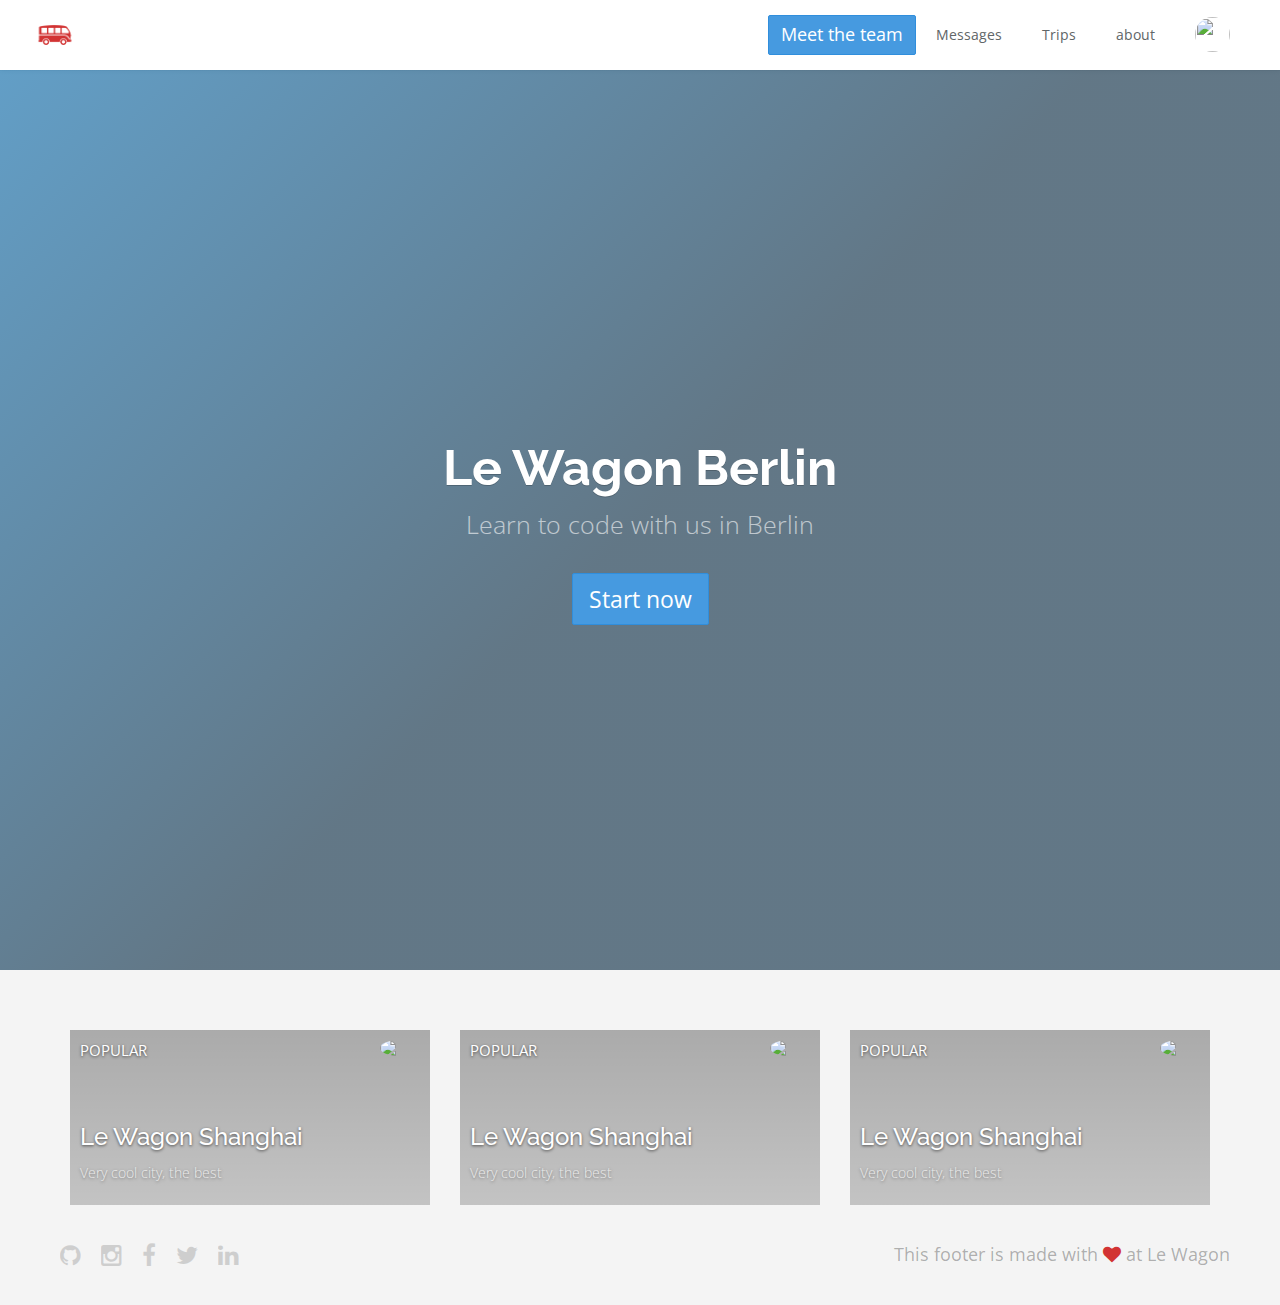
==== commit 94cb9c60: "Automated commit at 2017-11-13 11:58:29 UTC by middleman-deploy 2.0.0-alpha" ====
--- a/index.html
+++ b/index.html
@@ -7,7 +7,7 @@
           content="width=device-width, initial-scale=1, shrink-to-fit=no">
     <!-- Use the title from a page's frontmatter if it has one -->
     <title>Le Wagon - Middleman</title>
-    <link href="stylesheets/application-2cbde842.css" rel="stylesheet" />
+    <link href="stylesheets/application-efe867f2.css" rel="stylesheet" />
     <script src="javascripts/application-93de88c9.js"></script>
     <link href="images/favicon-f15af148.png" rel="icon" type="image/png" />
   </head>
@@ -52,7 +52,8 @@
   </div>
 </div>
 
-    <div class="banner" style="background-image: linear-gradient(-225deg, rgba(0,101,168,0.6) 0%, rgba(0,36,61,0.6) 50%), url('https://kitt.lewagon.com/placeholder/cities/berlin');">
+    
+<div class="banner" style="background-image: linear-gradient(-225deg, rgba(0,101,168,0.6) 0%, rgba(0,36,61,0.6) 50%), url('https://kitt.lewagon.com/placeholder/cities/berlin');">
   <div class="banner-content">
     <h1>Le Wagon Berlin</h1>
     <p>Learn to code with us in Berlin</p>
@@ -60,20 +61,11 @@
   </div>
 </div>
 
-<!--   <div class="home-content">
-    <img src="images/logo-acc9c0ec.png" width="200" alt="Logo" />
-    <p>
-      Middleman is now running!
-    </p>
-    <p class="about">
-      <a href="about.html">More about this template</a>
-    </p>
-  </div> -->
-<div id="home">
+<div class="blankspace"></div>
   <div class="container">
     <div class="row">
       <div class="col-xs-12 col-sm-4">
-        <div class="card" style="background-image: linear-gradient(rgba(0,0,0,0.3), rgba(0,0,0,0.2)), url('https://kitt.lewagon.com/placeholder/cities/shanghai');">
+        <div class="card" style="background-image: linear-gradient(rgba(0,0,0,0.3), rgba(0,0,0,0.2)), url('https://kitt.lewagon.com/placeholder/cities/rio');">
           <div class="card-category">Popular</div>
           <div class="card-description">
             <h2>Le Wagon Shanghai</h2>
@@ -85,7 +77,7 @@
       </div>
 
       <div class="col-xs-12 col-sm-4">
-        <div class="card" style="background-image: linear-gradient(rgba(0,0,0,0.3), rgba(0,0,0,0.2)), url('https://kitt.lewagon.com/placeholder/cities/shanghai');">
+        <div class="card" style="background-image: linear-gradient(rgba(0,0,0,0.3), rgba(0,0,0,0.2)), url('https://kitt.lewagon.com/placeholder/cities/paris');">
           <div class="card-category">Popular</div>
           <div class="card-description">
             <h2>Le Wagon Shanghai</h2>
@@ -109,8 +101,6 @@
       </div>
     </div>
   </div>
-</div>
-
 
     <div class="footer">
   <div class="footer-links">
--- a/stylesheets/application-efe867f2.css
+++ b/stylesheets/application-efe867f2.css
@@ -0,0 +1,8 @@
+@import url("https://fonts.googleapis.com/css?family=Open+Sans:400,300,700|Raleway:400,100,300,700,500");/*!
+ * Bootstrap v3.3.7 (http://getbootstrap.com)
+ * Copyright 2011-2016 Twitter, Inc.
+ * Licensed under MIT (https://github.com/twbs/bootstrap/blob/master/LICENSE)
+ *//*! normalize.css v3.0.3 | MIT License | github.com/necolas/normalize.css */html{font-family:sans-serif;-ms-text-size-adjust:100%;-webkit-text-size-adjust:100%}body{margin:0}article,aside,details,figcaption,figure,footer,header,hgroup,main,menu,nav,section,summary{display:block}audio,canvas,progress,video{display:inline-block;vertical-align:baseline}audio:not([controls]){display:none;height:0}[hidden],template{display:none}a{background-color:transparent}a:active,a:hover{outline:0}abbr[title]{border-bottom:1px dotted}b,strong{font-weight:bold}dfn{font-style:italic}h1{font-size:2em;margin:0.67em 0}mark{background:#ff0;color:#000}small{font-size:80%}sub,sup{font-size:75%;line-height:0;position:relative;vertical-align:baseline}sup{top:-0.5em}sub{bottom:-0.25em}img{border:0}svg:not(:root){overflow:hidden}figure{margin:1em 40px}hr{-webkit-box-sizing:content-box;box-sizing:content-box;height:0}pre{overflow:auto}code,kbd,pre,samp{font-family:monospace, monospace;font-size:1em}button,input,optgroup,select,textarea{color:inherit;font:inherit;margin:0}button{overflow:visible}button,select{text-transform:none}button,html input[type="button"],input[type="reset"],input[type="submit"]{-webkit-appearance:button;cursor:pointer}button[disabled],html input[disabled]{cursor:default}button::-moz-focus-inner,input::-moz-focus-inner{border:0;padding:0}input{line-height:normal}input[type="checkbox"],input[type="radio"]{-webkit-box-sizing:border-box;box-sizing:border-box;padding:0}input[type="number"]::-webkit-inner-spin-button,input[type="number"]::-webkit-outer-spin-button{height:auto}input[type="search"]{-webkit-appearance:textfield;-webkit-box-sizing:content-box;box-sizing:content-box}input[type="search"]::-webkit-search-cancel-button,input[type="search"]::-webkit-search-decoration{-webkit-appearance:none}fieldset{border:1px solid #c0c0c0;margin:0 2px;padding:0.35em 0.625em 0.75em}legend{border:0;padding:0}textarea{overflow:auto}optgroup{font-weight:bold}table{border-collapse:collapse;border-spacing:0}td,th{padding:0}/*! Source: https://github.com/h5bp/html5-boilerplate/blob/master/src/css/main.css */@media print{*,*:before,*:after{background:transparent !important;color:#000 !important;-webkit-box-shadow:none !important;box-shadow:none !important;text-shadow:none !important}a,a:visited{text-decoration:underline}a[href]:after{content:" (" attr(href) ")"}abbr[title]:after{content:" (" attr(title) ")"}a[href^="#"]:after,a[href^="javascript:"]:after{content:""}pre,blockquote{border:1px solid #999;page-break-inside:avoid}thead{display:table-header-group}tr,img{page-break-inside:avoid}img{max-width:100% !important}p,h2,h3{orphans:3;widows:3}h2,h3{page-break-after:avoid}.navbar{display:none}.btn>.caret,.dropup>.btn>.caret{border-top-color:#000 !important}.label{border:1px solid #000}.table{border-collapse:collapse !important}.table td,.table th{background-color:#fff !important}.table-bordered th,.table-bordered td{border:1px solid #ddd !important}}@font-face{font-family:'Glyphicons Halflings';src:url("../assets/bootstrap/glyphicons-halflings-regular-86b6f62b.eot");src:url("../assets/bootstrap/glyphicons-halflings-regular-86b6f62b.eot?#iefix") format("embedded-opentype"),url("../assets/bootstrap/glyphicons-halflings-regular-ca35b697.woff2") format("woff2"),url("../assets/bootstrap/glyphicons-halflings-regular-278e49a8.woff") format("woff"),url("../assets/bootstrap/glyphicons-halflings-regular-44bc1850.ttf") format("truetype"),url("../assets/bootstrap/glyphicons-halflings-regular-de51a849.svg#glyphicons_halflingsregular") format("svg")}.glyphicon{position:relative;top:1px;display:inline-block;font-family:'Glyphicons Halflings';font-style:normal;font-weight:normal;line-height:1;-webkit-font-smoothing:antialiased;-moz-osx-font-smoothing:grayscale}.glyphicon-asterisk:before{content:"\002a"}.glyphicon-plus:before{content:"\002b"}.glyphicon-euro:before,.glyphicon-eur:before{content:"\20ac"}.glyphicon-minus:before{content:"\2212"}.glyphicon-cloud:before{content:"\2601"}.glyphicon-envelope:before{content:"\2709"}.glyphicon-pencil:before{content:"\270f"}.glyphicon-glass:before{content:"\e001"}.glyphicon-music:before{content:"\e002"}.glyphicon-search:before{content:"\e003"}.glyphicon-heart:before{content:"\e005"}.glyphicon-star:before{content:"\e006"}.glyphicon-star-empty:before{content:"\e007"}.glyphicon-user:before{content:"\e008"}.glyphicon-film:before{content:"\e009"}.glyphicon-th-large:before{content:"\e010"}.glyphicon-th:before{content:"\e011"}.glyphicon-th-list:before{content:"\e012"}.glyphicon-ok:before{content:"\e013"}.glyphicon-remove:before{content:"\e014"}.glyphicon-zoom-in:before{content:"\e015"}.glyphicon-zoom-out:before{content:"\e016"}.glyphicon-off:before{content:"\e017"}.glyphicon-signal:before{content:"\e018"}.glyphicon-cog:before{content:"\e019"}.glyphicon-trash:before{content:"\e020"}.glyphicon-home:before{content:"\e021"}.glyphicon-file:before{content:"\e022"}.glyphicon-time:before{content:"\e023"}.glyphicon-road:before{content:"\e024"}.glyphicon-download-alt:before{content:"\e025"}.glyphicon-download:before{content:"\e026"}.glyphicon-upload:before{content:"\e027"}.glyphicon-inbox:before{content:"\e028"}.glyphicon-play-circle:before{content:"\e029"}.glyphicon-repeat:before{content:"\e030"}.glyphicon-refresh:before{content:"\e031"}.glyphicon-list-alt:before{content:"\e032"}.glyphicon-lock:before{content:"\e033"}.glyphicon-flag:before{content:"\e034"}.glyphicon-headphones:before{content:"\e035"}.glyphicon-volume-off:before{content:"\e036"}.glyphicon-volume-down:before{content:"\e037"}.glyphicon-volume-up:before{content:"\e038"}.glyphicon-qrcode:before{content:"\e039"}.glyphicon-barcode:before{content:"\e040"}.glyphicon-tag:before{content:"\e041"}.glyphicon-tags:before{content:"\e042"}.glyphicon-book:before{content:"\e043"}.glyphicon-bookmark:before{content:"\e044"}.glyphicon-print:before{content:"\e045"}.glyphicon-camera:before{content:"\e046"}.glyphicon-font:before{content:"\e047"}.glyphicon-bold:before{content:"\e048"}.glyphicon-italic:before{content:"\e049"}.glyphicon-text-height:before{content:"\e050"}.glyphicon-text-width:before{content:"\e051"}.glyphicon-align-left:before{content:"\e052"}.glyphicon-align-center:before{content:"\e053"}.glyphicon-align-right:before{content:"\e054"}.glyphicon-align-justify:before{content:"\e055"}.glyphicon-list:before{content:"\e056"}.glyphicon-indent-left:before{content:"\e057"}.glyphicon-indent-right:before{content:"\e058"}.glyphicon-facetime-video:before{content:"\e059"}.glyphicon-picture:before{content:"\e060"}.glyphicon-map-marker:before{content:"\e062"}.glyphicon-adjust:before{content:"\e063"}.glyphicon-tint:before{content:"\e064"}.glyphicon-edit:before{content:"\e065"}.glyphicon-share:before{content:"\e066"}.glyphicon-check:before{content:"\e067"}.glyphicon-move:before{content:"\e068"}.glyphicon-step-backward:before{content:"\e069"}.glyphicon-fast-backward:before{content:"\e070"}.glyphicon-backward:before{content:"\e071"}.glyphicon-play:before{content:"\e072"}.glyphicon-pause:before{content:"\e073"}.glyphicon-stop:before{content:"\e074"}.glyphicon-forward:before{content:"\e075"}.glyphicon-fast-forward:before{content:"\e076"}.glyphicon-step-forward:before{content:"\e077"}.glyphicon-eject:before{content:"\e078"}.glyphicon-chevron-left:before{content:"\e079"}.glyphicon-chevron-right:before{content:"\e080"}.glyphicon-plus-sign:before{content:"\e081"}.glyphicon-minus-sign:before{content:"\e082"}.glyphicon-remove-sign:before{content:"\e083"}.glyphicon-ok-sign:before{content:"\e084"}.glyphicon-question-sign:before{content:"\e085"}.glyphicon-info-sign:before{content:"\e086"}.glyphicon-screenshot:before{content:"\e087"}.glyphicon-remove-circle:before{content:"\e088"}.glyphicon-ok-circle:before{content:"\e089"}.glyphicon-ban-circle:before{content:"\e090"}.glyphicon-arrow-left:before{content:"\e091"}.glyphicon-arrow-right:before{content:"\e092"}.glyphicon-arrow-up:before{content:"\e093"}.glyphicon-arrow-down:before{content:"\e094"}.glyphicon-share-alt:before{content:"\e095"}.glyphicon-resize-full:before{content:"\e096"}.glyphicon-resize-small:before{content:"\e097"}.glyphicon-exclamation-sign:before{content:"\e101"}.glyphicon-gift:before{content:"\e102"}.glyphicon-leaf:before{content:"\e103"}.glyphicon-fire:before{content:"\e104"}.glyphicon-eye-open:before{content:"\e105"}.glyphicon-eye-close:before{content:"\e106"}.glyphicon-warning-sign:before{content:"\e107"}.glyphicon-plane:before{content:"\e108"}.glyphicon-calendar:before{content:"\e109"}.glyphicon-random:before{content:"\e110"}.glyphicon-comment:before{content:"\e111"}.glyphicon-magnet:before{content:"\e112"}.glyphicon-chevron-up:before{content:"\e113"}.glyphicon-chevron-down:before{content:"\e114"}.glyphicon-retweet:before{content:"\e115"}.glyphicon-shopping-cart:before{content:"\e116"}.glyphicon-folder-close:before{content:"\e117"}.glyphicon-folder-open:before{content:"\e118"}.glyphicon-resize-vertical:before{content:"\e119"}.glyphicon-resize-horizontal:before{content:"\e120"}.glyphicon-hdd:before{content:"\e121"}.glyphicon-bullhorn:before{content:"\e122"}.glyphicon-bell:before{content:"\e123"}.glyphicon-certificate:before{content:"\e124"}.glyphicon-thumbs-up:before{content:"\e125"}.glyphicon-thumbs-down:before{content:"\e126"}.glyphicon-hand-right:before{content:"\e127"}.glyphicon-hand-left:before{content:"\e128"}.glyphicon-hand-up:before{content:"\e129"}.glyphicon-hand-down:before{content:"\e130"}.glyphicon-circle-arrow-right:before{content:"\e131"}.glyphicon-circle-arrow-left:before{content:"\e132"}.glyphicon-circle-arrow-up:before{content:"\e133"}.glyphicon-circle-arrow-down:before{content:"\e134"}.glyphicon-globe:before{content:"\e135"}.glyphicon-wrench:before{content:"\e136"}.glyphicon-tasks:before{content:"\e137"}.glyphicon-filter:before{content:"\e138"}.glyphicon-briefcase:before{content:"\e139"}.glyphicon-fullscreen:before{content:"\e140"}.glyphicon-dashboard:before{content:"\e141"}.glyphicon-paperclip:before{content:"\e142"}.glyphicon-heart-empty:before{content:"\e143"}.glyphicon-link:before{content:"\e144"}.glyphicon-phone:before{content:"\e145"}.glyphicon-pushpin:before{content:"\e146"}.glyphicon-usd:before{content:"\e148"}.glyphicon-gbp:before{content:"\e149"}.glyphicon-sort:before{content:"\e150"}.glyphicon-sort-by-alphabet:before{content:"\e151"}.glyphicon-sort-by-alphabet-alt:before{content:"\e152"}.glyphicon-sort-by-order:before{content:"\e153"}.glyphicon-sort-by-order-alt:before{content:"\e154"}.glyphicon-sort-by-attributes:before{content:"\e155"}.glyphicon-sort-by-attributes-alt:before{content:"\e156"}.glyphicon-unchecked:before{content:"\e157"}.glyphicon-expand:before{content:"\e158"}.glyphicon-collapse-down:before{content:"\e159"}.glyphicon-collapse-up:before{content:"\e160"}.glyphicon-log-in:before{content:"\e161"}.glyphicon-flash:before{content:"\e162"}.glyphicon-log-out:before{content:"\e163"}.glyphicon-new-window:before{content:"\e164"}.glyphicon-record:before{content:"\e165"}.glyphicon-save:before{content:"\e166"}.glyphicon-open:before{content:"\e167"}.glyphicon-saved:before{content:"\e168"}.glyphicon-import:before{content:"\e169"}.glyphicon-export:before{content:"\e170"}.glyphicon-send:before{content:"\e171"}.glyphicon-floppy-disk:before{content:"\e172"}.glyphicon-floppy-saved:before{content:"\e173"}.glyphicon-floppy-remove:before{content:"\e174"}.glyphicon-floppy-save:before{content:"\e175"}.glyphicon-floppy-open:before{content:"\e176"}.glyphicon-credit-card:before{content:"\e177"}.glyphicon-transfer:before{content:"\e178"}.glyphicon-cutlery:before{content:"\e179"}.glyphicon-header:before{content:"\e180"}.glyphicon-compressed:before{content:"\e181"}.glyphicon-earphone:before{content:"\e182"}.glyphicon-phone-alt:before{content:"\e183"}.glyphicon-tower:before{content:"\e184"}.glyphicon-stats:before{content:"\e185"}.glyphicon-sd-video:before{content:"\e186"}.glyphicon-hd-video:before{content:"\e187"}.glyphicon-subtitles:before{content:"\e188"}.glyphicon-sound-stereo:before{content:"\e189"}.glyphicon-sound-dolby:before{content:"\e190"}.glyphicon-sound-5-1:before{content:"\e191"}.glyphicon-sound-6-1:before{content:"\e192"}.glyphicon-sound-7-1:before{content:"\e193"}.glyphicon-copyright-mark:before{content:"\e194"}.glyphicon-registration-mark:before{content:"\e195"}.glyphicon-cloud-download:before{content:"\e197"}.glyphicon-cloud-upload:before{content:"\e198"}.glyphicon-tree-conifer:before{content:"\e199"}.glyphicon-tree-deciduous:before{content:"\e200"}.glyphicon-cd:before{content:"\e201"}.glyphicon-save-file:before{content:"\e202"}.glyphicon-open-file:before{content:"\e203"}.glyphicon-level-up:before{content:"\e204"}.glyphicon-copy:before{content:"\e205"}.glyphicon-paste:before{content:"\e206"}.glyphicon-alert:before{content:"\e209"}.glyphicon-equalizer:before{content:"\e210"}.glyphicon-king:before{content:"\e211"}.glyphicon-queen:before{content:"\e212"}.glyphicon-pawn:before{content:"\e213"}.glyphicon-bishop:before{content:"\e214"}.glyphicon-knight:before{content:"\e215"}.glyphicon-baby-formula:before{content:"\e216"}.glyphicon-tent:before{content:"\26fa"}.glyphicon-blackboard:before{content:"\e218"}.glyphicon-bed:before{content:"\e219"}.glyphicon-apple:before{content:"\f8ff"}.glyphicon-erase:before{content:"\e221"}.glyphicon-hourglass:before{content:"\231b"}.glyphicon-lamp:before{content:"\e223"}.glyphicon-duplicate:before{content:"\e224"}.glyphicon-piggy-bank:before{content:"\e225"}.glyphicon-scissors:before{content:"\e226"}.glyphicon-bitcoin:before{content:"\e227"}.glyphicon-btc:before{content:"\e227"}.glyphicon-xbt:before{content:"\e227"}.glyphicon-yen:before{content:"\00a5"}.glyphicon-jpy:before{content:"\00a5"}.glyphicon-ruble:before{content:"\20bd"}.glyphicon-rub:before{content:"\20bd"}.glyphicon-scale:before{content:"\e230"}.glyphicon-ice-lolly:before{content:"\e231"}.glyphicon-ice-lolly-tasted:before{content:"\e232"}.glyphicon-education:before{content:"\e233"}.glyphicon-option-horizontal:before{content:"\e234"}.glyphicon-option-vertical:before{content:"\e235"}.glyphicon-menu-hamburger:before{content:"\e236"}.glyphicon-modal-window:before{content:"\e237"}.glyphicon-oil:before{content:"\e238"}.glyphicon-grain:before{content:"\e239"}.glyphicon-sunglasses:before{content:"\e240"}.glyphicon-text-size:before{content:"\e241"}.glyphicon-text-color:before{content:"\e242"}.glyphicon-text-background:before{content:"\e243"}.glyphicon-object-align-top:before{content:"\e244"}.glyphicon-object-align-bottom:before{content:"\e245"}.glyphicon-object-align-horizontal:before{content:"\e246"}.glyphicon-object-align-left:before{content:"\e247"}.glyphicon-object-align-vertical:before{content:"\e248"}.glyphicon-object-align-right:before{content:"\e249"}.glyphicon-triangle-right:before{content:"\e250"}.glyphicon-triangle-left:before{content:"\e251"}.glyphicon-triangle-bottom:before{content:"\e252"}.glyphicon-triangle-top:before{content:"\e253"}.glyphicon-console:before{content:"\e254"}.glyphicon-superscript:before{content:"\e255"}.glyphicon-subscript:before{content:"\e256"}.glyphicon-menu-left:before{content:"\e257"}.glyphicon-menu-right:before{content:"\e258"}.glyphicon-menu-down:before{content:"\e259"}.glyphicon-menu-up:before{content:"\e260"}*{-webkit-box-sizing:border-box;box-sizing:border-box}*:before,*:after{-webkit-box-sizing:border-box;box-sizing:border-box}html{font-size:10px;-webkit-tap-highlight-color:transparent}body{font-family:"Open Sans", "Helvetica", "sans-serif";font-size:18px;line-height:1.42857143;color:#333333;background-color:#F4F4F4}input,button,select,textarea{font-family:inherit;font-size:inherit;line-height:inherit}a{color:#469AE0;text-decoration:none}a:hover,a:focus{color:#1f74ba;text-decoration:underline}a:focus{outline:5px auto -webkit-focus-ring-color;outline-offset:-2px}figure{margin:0}img{vertical-align:middle}.img-responsive{display:block;max-width:100%;height:auto}.img-rounded{border-radius:2px}.img-thumbnail{padding:4px;line-height:1.42857143;background-color:#F4F4F4;border:1px solid #ddd;border-radius:2px;-webkit-transition:all 0.2s ease-in-out;transition:all 0.2s ease-in-out;display:inline-block;max-width:100%;height:auto}.img-circle{border-radius:50%}hr{margin-top:25px;margin-bottom:25px;border:0;border-top:1px solid #eeeeee}.sr-only{position:absolute;width:1px;height:1px;margin:-1px;padding:0;overflow:hidden;clip:rect(0, 0, 0, 0);border:0}.sr-only-focusable:active,.sr-only-focusable:focus{position:static;width:auto;height:auto;margin:0;overflow:visible;clip:auto}[role="button"]{cursor:pointer}h1,h2,h3,h4,h5,h6,.h1,.h2,.h3,.h4,.h5,.h6{font-family:"Raleway", "Helvetica", "sans-serif";font-weight:500;line-height:1.1;color:inherit}h1 small,h1 .small,h2 small,h2 .small,h3 small,h3 .small,h4 small,h4 .small,h5 small,h5 .small,h6 small,h6 .small,.h1 small,.h1 .small,.h2 small,.h2 .small,.h3 small,.h3 .small,.h4 small,.h4 .small,.h5 small,.h5 .small,.h6 small,.h6 .small{font-weight:normal;line-height:1;color:#777777}h1,.h1,h2,.h2,h3,.h3{margin-top:25px;margin-bottom:12.5px}h1 small,h1 .small,.h1 small,.h1 .small,h2 small,h2 .small,.h2 small,.h2 .small,h3 small,h3 .small,.h3 small,.h3 .small{font-size:65%}h4,.h4,h5,.h5,h6,.h6{margin-top:12.5px;margin-bottom:12.5px}h4 small,h4 .small,.h4 small,.h4 .small,h5 small,h5 .small,.h5 small,.h5 .small,h6 small,h6 .small,.h6 small,.h6 .small{font-size:75%}h1,.h1{font-size:46px}h2,.h2{font-size:38px}h3,.h3{font-size:31px}h4,.h4{font-size:23px}h5,.h5{font-size:18px}h6,.h6{font-size:16px}p{margin:0 0 12.5px}.lead{margin-bottom:25px;font-size:20px;font-weight:300;line-height:1.4}@media (min-width: 768px){.lead{font-size:27px}}small,.small{font-size:88%}mark,.mark{background-color:#fcf8e3;padding:.2em}.text-left{text-align:left}.text-right{text-align:right}.text-center{text-align:center}.text-justify{text-align:justify}.text-nowrap{white-space:nowrap}.text-lowercase{text-transform:lowercase}.text-uppercase,.initialism{text-transform:uppercase}.text-capitalize{text-transform:capitalize}.text-muted{color:#777777}.text-primary{color:#469AE0}a.text-primary:hover,a.text-primary:focus{color:#2381d0}.text-success{color:#3c763d}a.text-success:hover,a.text-success:focus{color:#2b542c}.text-info{color:#31708f}a.text-info:hover,a.text-info:focus{color:#245269}.text-warning{color:#8a6d3b}a.text-warning:hover,a.text-warning:focus{color:#66512c}.text-danger{color:#a94442}a.text-danger:hover,a.text-danger:focus{color:#843534}.bg-primary{color:#fff}.bg-primary{background-color:#469AE0}a.bg-primary:hover,a.bg-primary:focus{background-color:#2381d0}.bg-success{background-color:#dff0d8}a.bg-success:hover,a.bg-success:focus{background-color:#c1e2b3}.bg-info{background-color:#d9edf7}a.bg-info:hover,a.bg-info:focus{background-color:#afd9ee}.bg-warning{background-color:#fcf8e3}a.bg-warning:hover,a.bg-warning:focus{background-color:#f7ecb5}.bg-danger{background-color:#f2dede}a.bg-danger:hover,a.bg-danger:focus{background-color:#e4b9b9}.page-header{padding-bottom:11.5px;margin:50px 0 25px;border-bottom:1px solid #eeeeee}ul,ol{margin-top:0;margin-bottom:12.5px}ul ul,ul ol,ol ul,ol ol{margin-bottom:0}.list-unstyled{padding-left:0;list-style:none}.list-inline{padding-left:0;list-style:none;margin-left:-5px}.list-inline>li{display:inline-block;padding-left:5px;padding-right:5px}dl{margin-top:0;margin-bottom:25px}dt,dd{line-height:1.42857143}dt{font-weight:bold}dd{margin-left:0}.dl-horizontal dd:before,.dl-horizontal dd:after{content:" ";display:table}.dl-horizontal dd:after{clear:both}@media (min-width: 768px){.dl-horizontal dt{float:left;width:160px;clear:left;text-align:right;overflow:hidden;text-overflow:ellipsis;white-space:nowrap}.dl-horizontal dd{margin-left:180px}}abbr[title],abbr[data-original-title]{cursor:help;border-bottom:1px dotted #777777}.initialism{font-size:90%}blockquote{padding:12.5px 25px;margin:0 0 25px;font-size:22.5px;border-left:5px solid #eeeeee}blockquote p:last-child,blockquote ul:last-child,blockquote ol:last-child{margin-bottom:0}blockquote footer,blockquote small,blockquote .small{display:block;font-size:80%;line-height:1.42857143;color:#777777}blockquote footer:before,blockquote small:before,blockquote .small:before{content:'\2014 \00A0'}.blockquote-reverse,blockquote.pull-right{padding-right:15px;padding-left:0;border-right:5px solid #eeeeee;border-left:0;text-align:right}.blockquote-reverse footer:before,.blockquote-reverse small:before,.blockquote-reverse .small:before,blockquote.pull-right footer:before,blockquote.pull-right small:before,blockquote.pull-right .small:before{content:''}.blockquote-reverse footer:after,.blockquote-reverse small:after,.blockquote-reverse .small:after,blockquote.pull-right footer:after,blockquote.pull-right small:after,blockquote.pull-right .small:after{content:'\00A0 \2014'}address{margin-bottom:25px;font-style:normal;line-height:1.42857143}code,kbd,pre,samp{font-family:Menlo, Monaco, Consolas, "Courier New", monospace}code{padding:2px 4px;font-size:90%;color:#c7254e;background-color:#f9f2f4;border-radius:2px}kbd{padding:2px 4px;font-size:90%;color:#fff;background-color:#333;border-radius:2px;-webkit-box-shadow:inset 0 -1px 0 rgba(0,0,0,0.25);box-shadow:inset 0 -1px 0 rgba(0,0,0,0.25)}kbd kbd{padding:0;font-size:100%;font-weight:bold;-webkit-box-shadow:none;box-shadow:none}pre{display:block;padding:12px;margin:0 0 12.5px;font-size:17px;line-height:1.42857143;word-break:break-all;word-wrap:break-word;color:#333333;background-color:#f5f5f5;border:1px solid #ccc;border-radius:2px}pre code{padding:0;font-size:inherit;color:inherit;white-space:pre-wrap;background-color:transparent;border-radius:0}.pre-scrollable{max-height:340px;overflow-y:scroll}.container{margin-right:auto;margin-left:auto;padding-left:15px;padding-right:15px}.container:before,.container:after{content:" ";display:table}.container:after{clear:both}@media (min-width: 768px){.container{width:750px}}@media (min-width: 992px){.container{width:970px}}@media (min-width: 1200px){.container{width:1170px}}.container-fluid{margin-right:auto;margin-left:auto;padding-left:15px;padding-right:15px}.container-fluid:before,.container-fluid:after{content:" ";display:table}.container-fluid:after{clear:both}.row{margin-left:-15px;margin-right:-15px}.row:before,.row:after{content:" ";display:table}.row:after{clear:both}.col-xs-1,.col-sm-1,.col-md-1,.col-lg-1,.col-xs-2,.col-sm-2,.col-md-2,.col-lg-2,.col-xs-3,.col-sm-3,.col-md-3,.col-lg-3,.col-xs-4,.col-sm-4,.col-md-4,.col-lg-4,.col-xs-5,.col-sm-5,.col-md-5,.col-lg-5,.col-xs-6,.col-sm-6,.col-md-6,.col-lg-6,.col-xs-7,.col-sm-7,.col-md-7,.col-lg-7,.col-xs-8,.col-sm-8,.col-md-8,.col-lg-8,.col-xs-9,.col-sm-9,.col-md-9,.col-lg-9,.col-xs-10,.col-sm-10,.col-md-10,.col-lg-10,.col-xs-11,.col-sm-11,.col-md-11,.col-lg-11,.col-xs-12,.col-sm-12,.col-md-12,.col-lg-12{position:relative;min-height:1px;padding-left:15px;padding-right:15px}.col-xs-1,.col-xs-2,.col-xs-3,.col-xs-4,.col-xs-5,.col-xs-6,.col-xs-7,.col-xs-8,.col-xs-9,.col-xs-10,.col-xs-11,.col-xs-12{float:left}.col-xs-1{width:8.33333333%}.col-xs-2{width:16.66666667%}.col-xs-3{width:25%}.col-xs-4{width:33.33333333%}.col-xs-5{width:41.66666667%}.col-xs-6{width:50%}.col-xs-7{width:58.33333333%}.col-xs-8{width:66.66666667%}.col-xs-9{width:75%}.col-xs-10{width:83.33333333%}.col-xs-11{width:91.66666667%}.col-xs-12{width:100%}.col-xs-pull-0{right:auto}.col-xs-pull-1{right:8.33333333%}.col-xs-pull-2{right:16.66666667%}.col-xs-pull-3{right:25%}.col-xs-pull-4{right:33.33333333%}.col-xs-pull-5{right:41.66666667%}.col-xs-pull-6{right:50%}.col-xs-pull-7{right:58.33333333%}.col-xs-pull-8{right:66.66666667%}.col-xs-pull-9{right:75%}.col-xs-pull-10{right:83.33333333%}.col-xs-pull-11{right:91.66666667%}.col-xs-pull-12{right:100%}.col-xs-push-0{left:auto}.col-xs-push-1{left:8.33333333%}.col-xs-push-2{left:16.66666667%}.col-xs-push-3{left:25%}.col-xs-push-4{left:33.33333333%}.col-xs-push-5{left:41.66666667%}.col-xs-push-6{left:50%}.col-xs-push-7{left:58.33333333%}.col-xs-push-8{left:66.66666667%}.col-xs-push-9{left:75%}.col-xs-push-10{left:83.33333333%}.col-xs-push-11{left:91.66666667%}.col-xs-push-12{left:100%}.col-xs-offset-0{margin-left:0%}.col-xs-offset-1{margin-left:8.33333333%}.col-xs-offset-2{margin-left:16.66666667%}.col-xs-offset-3{margin-left:25%}.col-xs-offset-4{margin-left:33.33333333%}.col-xs-offset-5{margin-left:41.66666667%}.col-xs-offset-6{margin-left:50%}.col-xs-offset-7{margin-left:58.33333333%}.col-xs-offset-8{margin-left:66.66666667%}.col-xs-offset-9{margin-left:75%}.col-xs-offset-10{margin-left:83.33333333%}.col-xs-offset-11{margin-left:91.66666667%}.col-xs-offset-12{margin-left:100%}@media (min-width: 768px){.col-sm-1,.col-sm-2,.col-sm-3,.col-sm-4,.col-sm-5,.col-sm-6,.col-sm-7,.col-sm-8,.col-sm-9,.col-sm-10,.col-sm-11,.col-sm-12{float:left}.col-sm-1{width:8.33333333%}.col-sm-2{width:16.66666667%}.col-sm-3{width:25%}.col-sm-4{width:33.33333333%}.col-sm-5{width:41.66666667%}.col-sm-6{width:50%}.col-sm-7{width:58.33333333%}.col-sm-8{width:66.66666667%}.col-sm-9{width:75%}.col-sm-10{width:83.33333333%}.col-sm-11{width:91.66666667%}.col-sm-12{width:100%}.col-sm-pull-0{right:auto}.col-sm-pull-1{right:8.33333333%}.col-sm-pull-2{right:16.66666667%}.col-sm-pull-3{right:25%}.col-sm-pull-4{right:33.33333333%}.col-sm-pull-5{right:41.66666667%}.col-sm-pull-6{right:50%}.col-sm-pull-7{right:58.33333333%}.col-sm-pull-8{right:66.66666667%}.col-sm-pull-9{right:75%}.col-sm-pull-10{right:83.33333333%}.col-sm-pull-11{right:91.66666667%}.col-sm-pull-12{right:100%}.col-sm-push-0{left:auto}.col-sm-push-1{left:8.33333333%}.col-sm-push-2{left:16.66666667%}.col-sm-push-3{left:25%}.col-sm-push-4{left:33.33333333%}.col-sm-push-5{left:41.66666667%}.col-sm-push-6{left:50%}.col-sm-push-7{left:58.33333333%}.col-sm-push-8{left:66.66666667%}.col-sm-push-9{left:75%}.col-sm-push-10{left:83.33333333%}.col-sm-push-11{left:91.66666667%}.col-sm-push-12{left:100%}.col-sm-offset-0{margin-left:0%}.col-sm-offset-1{margin-left:8.33333333%}.col-sm-offset-2{margin-left:16.66666667%}.col-sm-offset-3{margin-left:25%}.col-sm-offset-4{margin-left:33.33333333%}.col-sm-offset-5{margin-left:41.66666667%}.col-sm-offset-6{margin-left:50%}.col-sm-offset-7{margin-left:58.33333333%}.col-sm-offset-8{margin-left:66.66666667%}.col-sm-offset-9{margin-left:75%}.col-sm-offset-10{margin-left:83.33333333%}.col-sm-offset-11{margin-left:91.66666667%}.col-sm-offset-12{margin-left:100%}}@media (min-width: 992px){.col-md-1,.col-md-2,.col-md-3,.col-md-4,.col-md-5,.col-md-6,.col-md-7,.col-md-8,.col-md-9,.col-md-10,.col-md-11,.col-md-12{float:left}.col-md-1{width:8.33333333%}.col-md-2{width:16.66666667%}.col-md-3{width:25%}.col-md-4{width:33.33333333%}.col-md-5{width:41.66666667%}.col-md-6{width:50%}.col-md-7{width:58.33333333%}.col-md-8{width:66.66666667%}.col-md-9{width:75%}.col-md-10{width:83.33333333%}.col-md-11{width:91.66666667%}.col-md-12{width:100%}.col-md-pull-0{right:auto}.col-md-pull-1{right:8.33333333%}.col-md-pull-2{right:16.66666667%}.col-md-pull-3{right:25%}.col-md-pull-4{right:33.33333333%}.col-md-pull-5{right:41.66666667%}.col-md-pull-6{right:50%}.col-md-pull-7{right:58.33333333%}.col-md-pull-8{right:66.66666667%}.col-md-pull-9{right:75%}.col-md-pull-10{right:83.33333333%}.col-md-pull-11{right:91.66666667%}.col-md-pull-12{right:100%}.col-md-push-0{left:auto}.col-md-push-1{left:8.33333333%}.col-md-push-2{left:16.66666667%}.col-md-push-3{left:25%}.col-md-push-4{left:33.33333333%}.col-md-push-5{left:41.66666667%}.col-md-push-6{left:50%}.col-md-push-7{left:58.33333333%}.col-md-push-8{left:66.66666667%}.col-md-push-9{left:75%}.col-md-push-10{left:83.33333333%}.col-md-push-11{left:91.66666667%}.col-md-push-12{left:100%}.col-md-offset-0{margin-left:0%}.col-md-offset-1{margin-left:8.33333333%}.col-md-offset-2{margin-left:16.66666667%}.col-md-offset-3{margin-left:25%}.col-md-offset-4{margin-left:33.33333333%}.col-md-offset-5{margin-left:41.66666667%}.col-md-offset-6{margin-left:50%}.col-md-offset-7{margin-left:58.33333333%}.col-md-offset-8{margin-left:66.66666667%}.col-md-offset-9{margin-left:75%}.col-md-offset-10{margin-left:83.33333333%}.col-md-offset-11{margin-left:91.66666667%}.col-md-offset-12{margin-left:100%}}@media (min-width: 1200px){.col-lg-1,.col-lg-2,.col-lg-3,.col-lg-4,.col-lg-5,.col-lg-6,.col-lg-7,.col-lg-8,.col-lg-9,.col-lg-10,.col-lg-11,.col-lg-12{float:left}.col-lg-1{width:8.33333333%}.col-lg-2{width:16.66666667%}.col-lg-3{width:25%}.col-lg-4{width:33.33333333%}.col-lg-5{width:41.66666667%}.col-lg-6{width:50%}.col-lg-7{width:58.33333333%}.col-lg-8{width:66.66666667%}.col-lg-9{width:75%}.col-lg-10{width:83.33333333%}.col-lg-11{width:91.66666667%}.col-lg-12{width:100%}.col-lg-pull-0{right:auto}.col-lg-pull-1{right:8.33333333%}.col-lg-pull-2{right:16.66666667%}.col-lg-pull-3{right:25%}.col-lg-pull-4{right:33.33333333%}.col-lg-pull-5{right:41.66666667%}.col-lg-pull-6{right:50%}.col-lg-pull-7{right:58.33333333%}.col-lg-pull-8{right:66.66666667%}.col-lg-pull-9{right:75%}.col-lg-pull-10{right:83.33333333%}.col-lg-pull-11{right:91.66666667%}.col-lg-pull-12{right:100%}.col-lg-push-0{left:auto}.col-lg-push-1{left:8.33333333%}.col-lg-push-2{left:16.66666667%}.col-lg-push-3{left:25%}.col-lg-push-4{left:33.33333333%}.col-lg-push-5{left:41.66666667%}.col-lg-push-6{left:50%}.col-lg-push-7{left:58.33333333%}.col-lg-push-8{left:66.66666667%}.col-lg-push-9{left:75%}.col-lg-push-10{left:83.33333333%}.col-lg-push-11{left:91.66666667%}.col-lg-push-12{left:100%}.col-lg-offset-0{margin-left:0%}.col-lg-offset-1{margin-left:8.33333333%}.col-lg-offset-2{margin-left:16.66666667%}.col-lg-offset-3{margin-left:25%}.col-lg-offset-4{margin-left:33.33333333%}.col-lg-offset-5{margin-left:41.66666667%}.col-lg-offset-6{margin-left:50%}.col-lg-offset-7{margin-left:58.33333333%}.col-lg-offset-8{margin-left:66.66666667%}.col-lg-offset-9{margin-left:75%}.col-lg-offset-10{margin-left:83.33333333%}.col-lg-offset-11{margin-left:91.66666667%}.col-lg-offset-12{margin-left:100%}}table{background-color:transparent}caption{padding-top:8px;padding-bottom:8px;color:#777777;text-align:left}th{text-align:left}.table{width:100%;max-width:100%;margin-bottom:25px}.table>thead>tr>th,.table>thead>tr>td,.table>tbody>tr>th,.table>tbody>tr>td,.table>tfoot>tr>th,.table>tfoot>tr>td{padding:8px;line-height:1.42857143;vertical-align:top;border-top:1px solid #ddd}.table>thead>tr>th{vertical-align:bottom;border-bottom:2px solid #ddd}.table>caption+thead>tr:first-child>th,.table>caption+thead>tr:first-child>td,.table>colgroup+thead>tr:first-child>th,.table>colgroup+thead>tr:first-child>td,.table>thead:first-child>tr:first-child>th,.table>thead:first-child>tr:first-child>td{border-top:0}.table>tbody+tbody{border-top:2px solid #ddd}.table .table{background-color:#F4F4F4}.table-condensed>thead>tr>th,.table-condensed>thead>tr>td,.table-condensed>tbody>tr>th,.table-condensed>tbody>tr>td,.table-condensed>tfoot>tr>th,.table-condensed>tfoot>tr>td{padding:5px}.table-bordered{border:1px solid #ddd}.table-bordered>thead>tr>th,.table-bordered>thead>tr>td,.table-bordered>tbody>tr>th,.table-bordered>tbody>tr>td,.table-bordered>tfoot>tr>th,.table-bordered>tfoot>tr>td{border:1px solid #ddd}.table-bordered>thead>tr>th,.table-bordered>thead>tr>td{border-bottom-width:2px}.table-striped>tbody>tr:nth-of-type(odd){background-color:#f9f9f9}.table-hover>tbody>tr:hover{background-color:#f5f5f5}table col[class*="col-"]{position:static;float:none;display:table-column}table td[class*="col-"],table th[class*="col-"]{position:static;float:none;display:table-cell}.table>thead>tr>td.active,.table>thead>tr>th.active,.table>thead>tr.active>td,.table>thead>tr.active>th,.table>tbody>tr>td.active,.table>tbody>tr>th.active,.table>tbody>tr.active>td,.table>tbody>tr.active>th,.table>tfoot>tr>td.active,.table>tfoot>tr>th.active,.table>tfoot>tr.active>td,.table>tfoot>tr.active>th{background-color:#f5f5f5}.table-hover>tbody>tr>td.active:hover,.table-hover>tbody>tr>th.active:hover,.table-hover>tbody>tr.active:hover>td,.table-hover>tbody>tr:hover>.active,.table-hover>tbody>tr.active:hover>th{background-color:#e8e8e8}.table>thead>tr>td.success,.table>thead>tr>th.success,.table>thead>tr.success>td,.table>thead>tr.success>th,.table>tbody>tr>td.success,.table>tbody>tr>th.success,.table>tbody>tr.success>td,.table>tbody>tr.success>th,.table>tfoot>tr>td.success,.table>tfoot>tr>th.success,.table>tfoot>tr.success>td,.table>tfoot>tr.success>th{background-color:#dff0d8}.table-hover>tbody>tr>td.success:hover,.table-hover>tbody>tr>th.success:hover,.table-hover>tbody>tr.success:hover>td,.table-hover>tbody>tr:hover>.success,.table-hover>tbody>tr.success:hover>th{background-color:#d0e9c6}.table>thead>tr>td.info,.table>thead>tr>th.info,.table>thead>tr.info>td,.table>thead>tr.info>th,.table>tbody>tr>td.info,.table>tbody>tr>th.info,.table>tbody>tr.info>td,.table>tbody>tr.info>th,.table>tfoot>tr>td.info,.table>tfoot>tr>th.info,.table>tfoot>tr.info>td,.table>tfoot>tr.info>th{background-color:#d9edf7}.table-hover>tbody>tr>td.info:hover,.table-hover>tbody>tr>th.info:hover,.table-hover>tbody>tr.info:hover>td,.table-hover>tbody>tr:hover>.info,.table-hover>tbody>tr.info:hover>th{background-color:#c4e3f3}.table>thead>tr>td.warning,.table>thead>tr>th.warning,.table>thead>tr.warning>td,.table>thead>tr.warning>th,.table>tbody>tr>td.warning,.table>tbody>tr>th.warning,.table>tbody>tr.warning>td,.table>tbody>tr.warning>th,.table>tfoot>tr>td.warning,.table>tfoot>tr>th.warning,.table>tfoot>tr.warning>td,.table>tfoot>tr.warning>th{background-color:#fcf8e3}.table-hover>tbody>tr>td.warning:hover,.table-hover>tbody>tr>th.warning:hover,.table-hover>tbody>tr.warning:hover>td,.table-hover>tbody>tr:hover>.warning,.table-hover>tbody>tr.warning:hover>th{background-color:#faf2cc}.table>thead>tr>td.danger,.table>thead>tr>th.danger,.table>thead>tr.danger>td,.table>thead>tr.danger>th,.table>tbody>tr>td.danger,.table>tbody>tr>th.danger,.table>tbody>tr.danger>td,.table>tbody>tr.danger>th,.table>tfoot>tr>td.danger,.table>tfoot>tr>th.danger,.table>tfoot>tr.danger>td,.table>tfoot>tr.danger>th{background-color:#f2dede}.table-hover>tbody>tr>td.danger:hover,.table-hover>tbody>tr>th.danger:hover,.table-hover>tbody>tr.danger:hover>td,.table-hover>tbody>tr:hover>.danger,.table-hover>tbody>tr.danger:hover>th{background-color:#ebcccc}.table-responsive{overflow-x:auto;min-height:0.01%}@media screen and (max-width: 767px){.table-responsive{width:100%;margin-bottom:18.75px;overflow-y:hidden;-ms-overflow-style:-ms-autohiding-scrollbar;border:1px solid #ddd}.table-responsive>.table{margin-bottom:0}.table-responsive>.table>thead>tr>th,.table-responsive>.table>thead>tr>td,.table-responsive>.table>tbody>tr>th,.table-responsive>.table>tbody>tr>td,.table-responsive>.table>tfoot>tr>th,.table-responsive>.table>tfoot>tr>td{white-space:nowrap}.table-responsive>.table-bordered{border:0}.table-responsive>.table-bordered>thead>tr>th:first-child,.table-responsive>.table-bordered>thead>tr>td:first-child,.table-responsive>.table-bordered>tbody>tr>th:first-child,.table-responsive>.table-bordered>tbody>tr>td:first-child,.table-responsive>.table-bordered>tfoot>tr>th:first-child,.table-responsive>.table-bordered>tfoot>tr>td:first-child{border-left:0}.table-responsive>.table-bordered>thead>tr>th:last-child,.table-responsive>.table-bordered>thead>tr>td:last-child,.table-responsive>.table-bordered>tbody>tr>th:last-child,.table-responsive>.table-bordered>tbody>tr>td:last-child,.table-responsive>.table-bordered>tfoot>tr>th:last-child,.table-responsive>.table-bordered>tfoot>tr>td:last-child{border-right:0}.table-responsive>.table-bordered>tbody>tr:last-child>th,.table-responsive>.table-bordered>tbody>tr:last-child>td,.table-responsive>.table-bordered>tfoot>tr:last-child>th,.table-responsive>.table-bordered>tfoot>tr:last-child>td{border-bottom:0}}fieldset{padding:0;margin:0;border:0;min-width:0}legend{display:block;width:100%;padding:0;margin-bottom:25px;font-size:27px;line-height:inherit;color:#333333;border:0;border-bottom:1px solid #e5e5e5}label{display:inline-block;max-width:100%;margin-bottom:5px;font-weight:bold}input[type="search"]{-webkit-box-sizing:border-box;box-sizing:border-box}input[type="radio"],input[type="checkbox"]{margin:4px 0 0;margin-top:1px \9;line-height:normal}input[type="file"]{display:block}input[type="range"]{display:block;width:100%}select[multiple],select[size]{height:auto}input[type="file"]:focus,input[type="radio"]:focus,input[type="checkbox"]:focus{outline:5px auto -webkit-focus-ring-color;outline-offset:-2px}output{display:block;padding-top:7px;font-size:18px;line-height:1.42857143;color:#000000}.form-control{display:block;width:100%;height:39px;padding:6px 12px;font-size:18px;line-height:1.42857143;color:#000000;background-color:#fff;background-image:none;border:1px solid #ccc;border-radius:2px;-webkit-box-shadow:inset 0 1px 1px rgba(0,0,0,0.075);box-shadow:inset 0 1px 1px rgba(0,0,0,0.075);-webkit-transition:border-color ease-in-out 0.15s, box-shadow ease-in-out 0.15s;-webkit-transition:border-color ease-in-out 0.15s, -webkit-box-shadow ease-in-out 0.15s;transition:border-color ease-in-out 0.15s, -webkit-box-shadow ease-in-out 0.15s;transition:border-color ease-in-out 0.15s, box-shadow ease-in-out 0.15s;transition:border-color ease-in-out 0.15s, box-shadow ease-in-out 0.15s, -webkit-box-shadow ease-in-out 0.15s}.form-control:focus{border-color:#66afe9;outline:0;-webkit-box-shadow:inset 0 1px 1px rgba(0,0,0,0.075),0 0 8px rgba(102,175,233,0.6);box-shadow:inset 0 1px 1px rgba(0,0,0,0.075),0 0 8px rgba(102,175,233,0.6)}.form-control::-moz-placeholder{color:#999;opacity:1}.form-control:-ms-input-placeholder{color:#999}.form-control::-webkit-input-placeholder{color:#999}.form-control::-ms-expand{border:0;background-color:transparent}.form-control[disabled],.form-control[readonly],fieldset[disabled] .form-control{background-color:#eeeeee;opacity:1}.form-control[disabled],fieldset[disabled] .form-control{cursor:not-allowed}textarea.form-control{height:auto}input[type="search"]{-webkit-appearance:none}@media screen and (-webkit-min-device-pixel-ratio: 0){input[type="date"].form-control,input[type="time"].form-control,input[type="datetime-local"].form-control,input[type="month"].form-control{line-height:39px}input[type="date"].input-sm,.input-group-sm>input[type="date"].form-control,.input-group-sm>input[type="date"].input-group-addon,.input-group-sm>.input-group-btn>input[type="date"].btn,.input-group-sm input[type="date"],input[type="time"].input-sm,.input-group-sm>input[type="time"].form-control,.input-group-sm>input[type="time"].input-group-addon,.input-group-sm>.input-group-btn>input[type="time"].btn,.input-group-sm input[type="time"],input[type="datetime-local"].input-sm,.input-group-sm>input[type="datetime-local"].form-control,.input-group-sm>input[type="datetime-local"].input-group-addon,.input-group-sm>.input-group-btn>input[type="datetime-local"].btn,.input-group-sm input[type="datetime-local"],input[type="month"].input-sm,.input-group-sm>input[type="month"].form-control,.input-group-sm>input[type="month"].input-group-addon,.input-group-sm>.input-group-btn>input[type="month"].btn,.input-group-sm input[type="month"]{line-height:36px}input[type="date"].input-lg,.input-group-lg>input[type="date"].form-control,.input-group-lg>input[type="date"].input-group-addon,.input-group-lg>.input-group-btn>input[type="date"].btn,.input-group-lg input[type="date"],input[type="time"].input-lg,.input-group-lg>input[type="time"].form-control,.input-group-lg>input[type="time"].input-group-addon,.input-group-lg>.input-group-btn>input[type="time"].btn,.input-group-lg input[type="time"],input[type="datetime-local"].input-lg,.input-group-lg>input[type="datetime-local"].form-control,.input-group-lg>input[type="datetime-local"].input-group-addon,.input-group-lg>.input-group-btn>input[type="datetime-local"].btn,.input-group-lg input[type="datetime-local"],input[type="month"].input-lg,.input-group-lg>input[type="month"].form-control,.input-group-lg>input[type="month"].input-group-addon,.input-group-lg>.input-group-btn>input[type="month"].btn,.input-group-lg input[type="month"]{line-height:53px}}.form-group{margin-bottom:15px}.radio,.checkbox{position:relative;display:block;margin-top:10px;margin-bottom:10px}.radio label,.checkbox label{min-height:25px;padding-left:20px;margin-bottom:0;font-weight:normal;cursor:pointer}.radio input[type="radio"],.radio-inline input[type="radio"],.checkbox input[type="checkbox"],.checkbox-inline input[type="checkbox"]{position:absolute;margin-left:-20px;margin-top:4px \9}.radio+.radio,.checkbox+.checkbox{margin-top:-5px}.radio-inline,.checkbox-inline{position:relative;display:inline-block;padding-left:20px;margin-bottom:0;vertical-align:middle;font-weight:normal;cursor:pointer}.radio-inline+.radio-inline,.checkbox-inline+.checkbox-inline{margin-top:0;margin-left:10px}input[type="radio"][disabled],input[type="radio"].disabled,fieldset[disabled] input[type="radio"],input[type="checkbox"][disabled],input[type="checkbox"].disabled,fieldset[disabled] input[type="checkbox"]{cursor:not-allowed}.radio-inline.disabled,fieldset[disabled] .radio-inline,.checkbox-inline.disabled,fieldset[disabled] .checkbox-inline{cursor:not-allowed}.radio.disabled label,fieldset[disabled] .radio label,.checkbox.disabled label,fieldset[disabled] .checkbox label{cursor:not-allowed}.form-control-static{padding-top:7px;padding-bottom:7px;margin-bottom:0;min-height:43px}.form-control-static.input-lg,.input-group-lg>.form-control-static.form-control,.input-group-lg>.form-control-static.input-group-addon,.input-group-lg>.input-group-btn>.form-control-static.btn,.form-control-static.input-sm,.input-group-sm>.form-control-static.form-control,.input-group-sm>.form-control-static.input-group-addon,.input-group-sm>.input-group-btn>.form-control-static.btn{padding-left:0;padding-right:0}.input-sm,.input-group-sm>.form-control,.input-group-sm>.input-group-addon,.input-group-sm>.input-group-btn>.btn{height:36px;padding:5px 10px;font-size:16px;line-height:1.5;border-radius:2px}select.input-sm,.input-group-sm>select.form-control,.input-group-sm>select.input-group-addon,.input-group-sm>.input-group-btn>select.btn{height:36px;line-height:36px}textarea.input-sm,.input-group-sm>textarea.form-control,.input-group-sm>textarea.input-group-addon,.input-group-sm>.input-group-btn>textarea.btn,select[multiple].input-sm,.input-group-sm>select[multiple].form-control,.input-group-sm>select[multiple].input-group-addon,.input-group-sm>.input-group-btn>select[multiple].btn{height:auto}.form-group-sm .form-control{height:36px;padding:5px 10px;font-size:16px;line-height:1.5;border-radius:2px}.form-group-sm select.form-control{height:36px;line-height:36px}.form-group-sm textarea.form-control,.form-group-sm select[multiple].form-control{height:auto}.form-group-sm .form-control-static{height:36px;min-height:41px;padding:6px 10px;font-size:16px;line-height:1.5}.input-lg,.input-group-lg>.form-control,.input-group-lg>.input-group-addon,.input-group-lg>.input-group-btn>.btn{height:53px;padding:10px 16px;font-size:23px;line-height:1.3333333;border-radius:2px}select.input-lg,.input-group-lg>select.form-control,.input-group-lg>select.input-group-addon,.input-group-lg>.input-group-btn>select.btn{height:53px;line-height:53px}textarea.input-lg,.input-group-lg>textarea.form-control,.input-group-lg>textarea.input-group-addon,.input-group-lg>.input-group-btn>textarea.btn,select[multiple].input-lg,.input-group-lg>select[multiple].form-control,.input-group-lg>select[multiple].input-group-addon,.input-group-lg>.input-group-btn>select[multiple].btn{height:auto}.form-group-lg .form-control{height:53px;padding:10px 16px;font-size:23px;line-height:1.3333333;border-radius:2px}.form-group-lg select.form-control{height:53px;line-height:53px}.form-group-lg textarea.form-control,.form-group-lg select[multiple].form-control{height:auto}.form-group-lg .form-control-static{height:53px;min-height:48px;padding:11px 16px;font-size:23px;line-height:1.3333333}.has-feedback{position:relative}.has-feedback .form-control{padding-right:48.75px}.form-control-feedback{position:absolute;top:0;right:0;z-index:2;display:block;width:39px;height:39px;line-height:39px;text-align:center;pointer-events:none}.input-lg+.form-control-feedback,.input-group-lg>.form-control+.form-control-feedback,.input-group-lg>.input-group-addon+.form-control-feedback,.input-group-lg>.input-group-btn>.btn+.form-control-feedback,.input-group-lg+.form-control-feedback,.form-group-lg .form-control+.form-control-feedback{width:53px;height:53px;line-height:53px}.input-sm+.form-control-feedback,.input-group-sm>.form-control+.form-control-feedback,.input-group-sm>.input-group-addon+.form-control-feedback,.input-group-sm>.input-group-btn>.btn+.form-control-feedback,.input-group-sm+.form-control-feedback,.form-group-sm .form-control+.form-control-feedback{width:36px;height:36px;line-height:36px}.has-success .help-block,.has-success .control-label,.has-success .radio,.has-success .checkbox,.has-success .radio-inline,.has-success .checkbox-inline,.has-success.radio label,.has-success.checkbox label,.has-success.radio-inline label,.has-success.checkbox-inline label{color:#3c763d}.has-success .form-control{border-color:#3c763d;-webkit-box-shadow:inset 0 1px 1px rgba(0,0,0,0.075);box-shadow:inset 0 1px 1px rgba(0,0,0,0.075)}.has-success .form-control:focus{border-color:#2b542c;-webkit-box-shadow:inset 0 1px 1px rgba(0,0,0,0.075),0 0 6px #67b168;box-shadow:inset 0 1px 1px rgba(0,0,0,0.075),0 0 6px #67b168}.has-success .input-group-addon{color:#3c763d;border-color:#3c763d;background-color:#dff0d8}.has-success .form-control-feedback{color:#3c763d}.has-warning .help-block,.has-warning .control-label,.has-warning .radio,.has-warning .checkbox,.has-warning .radio-inline,.has-warning .checkbox-inline,.has-warning.radio label,.has-warning.checkbox label,.has-warning.radio-inline label,.has-warning.checkbox-inline label{color:#8a6d3b}.has-warning .form-control{border-color:#8a6d3b;-webkit-box-shadow:inset 0 1px 1px rgba(0,0,0,0.075);box-shadow:inset 0 1px 1px rgba(0,0,0,0.075)}.has-warning .form-control:focus{border-color:#66512c;-webkit-box-shadow:inset 0 1px 1px rgba(0,0,0,0.075),0 0 6px #c0a16b;box-shadow:inset 0 1px 1px rgba(0,0,0,0.075),0 0 6px #c0a16b}.has-warning .input-group-addon{color:#8a6d3b;border-color:#8a6d3b;background-color:#fcf8e3}.has-warning .form-control-feedback{color:#8a6d3b}.has-error .help-block,.has-error .control-label,.has-error .radio,.has-error .checkbox,.has-error .radio-inline,.has-error .checkbox-inline,.has-error.radio label,.has-error.checkbox label,.has-error.radio-inline label,.has-error.checkbox-inline label{color:#a94442}.has-error .form-control{border-color:#a94442;-webkit-box-shadow:inset 0 1px 1px rgba(0,0,0,0.075);box-shadow:inset 0 1px 1px rgba(0,0,0,0.075)}.has-error .form-control:focus{border-color:#843534;-webkit-box-shadow:inset 0 1px 1px rgba(0,0,0,0.075),0 0 6px #ce8483;box-shadow:inset 0 1px 1px rgba(0,0,0,0.075),0 0 6px #ce8483}.has-error .input-group-addon{color:#a94442;border-color:#a94442;background-color:#f2dede}.has-error .form-control-feedback{color:#a94442}.has-feedback label ~ .form-control-feedback{top:30px}.has-feedback label.sr-only ~ .form-control-feedback{top:0}.help-block{display:block;margin-top:5px;margin-bottom:10px;color:#737373}@media (min-width: 768px){.form-inline .form-group{display:inline-block;margin-bottom:0;vertical-align:middle}.form-inline .form-control{display:inline-block;width:auto;vertical-align:middle}.form-inline .form-control-static{display:inline-block}.form-inline .input-group{display:inline-table;vertical-align:middle}.form-inline .input-group .input-group-addon,.form-inline .input-group .input-group-btn,.form-inline .input-group .form-control{width:auto}.form-inline .input-group>.form-control{width:100%}.form-inline .control-label{margin-bottom:0;vertical-align:middle}.form-inline .radio,.form-inline .checkbox{display:inline-block;margin-top:0;margin-bottom:0;vertical-align:middle}.form-inline .radio label,.form-inline .checkbox label{padding-left:0}.form-inline .radio input[type="radio"],.form-inline .checkbox input[type="checkbox"]{position:relative;margin-left:0}.form-inline .has-feedback .form-control-feedback{top:0}}.form-horizontal .radio,.form-horizontal .checkbox,.form-horizontal .radio-inline,.form-horizontal .checkbox-inline{margin-top:0;margin-bottom:0;padding-top:7px}.form-horizontal .radio,.form-horizontal .checkbox{min-height:32px}.form-horizontal .form-group{margin-left:-15px;margin-right:-15px}.form-horizontal .form-group:before,.form-horizontal .form-group:after{content:" ";display:table}.form-horizontal .form-group:after{clear:both}@media (min-width: 768px){.form-horizontal .control-label{text-align:right;margin-bottom:0;padding-top:7px}}.form-horizontal .has-feedback .form-control-feedback{right:15px}@media (min-width: 768px){.form-horizontal .form-group-lg .control-label{padding-top:11px;font-size:23px}}@media (min-width: 768px){.form-horizontal .form-group-sm .control-label{padding-top:6px;font-size:16px}}.btn{display:inline-block;margin-bottom:0;font-weight:normal;text-align:center;vertical-align:middle;-ms-touch-action:manipulation;touch-action:manipulation;cursor:pointer;background-image:none;border:1px solid transparent;white-space:nowrap;padding:6px 12px;font-size:18px;line-height:1.42857143;border-radius:2px;-webkit-user-select:none;-moz-user-select:none;-ms-user-select:none;user-select:none}.btn:focus,.btn.focus,.btn:active:focus,.btn:active.focus,.btn.active:focus,.btn.active.focus{outline:5px auto -webkit-focus-ring-color;outline-offset:-2px}.btn:hover,.btn:focus,.btn.focus{color:#333;text-decoration:none}.btn:active,.btn.active{outline:0;background-image:none;-webkit-box-shadow:inset 0 3px 5px rgba(0,0,0,0.125);box-shadow:inset 0 3px 5px rgba(0,0,0,0.125)}.btn.disabled,.btn[disabled],fieldset[disabled] .btn{cursor:not-allowed;opacity:0.65;filter:alpha(opacity=65);-webkit-box-shadow:none;box-shadow:none}a.btn.disabled,fieldset[disabled] a.btn{pointer-events:none}.btn-default{color:#333;background-color:#fff;border-color:#ccc}.btn-default:focus,.btn-default.focus{color:#333;background-color:#e6e6e6;border-color:#8c8c8c}.btn-default:hover{color:#333;background-color:#e6e6e6;border-color:#adadad}.btn-default:active,.btn-default.active,.open>.btn-default.dropdown-toggle{color:#333;background-color:#e6e6e6;border-color:#adadad}.btn-default:active:hover,.btn-default:active:focus,.btn-default:active.focus,.btn-default.active:hover,.btn-default.active:focus,.btn-default.active.focus,.open>.btn-default.dropdown-toggle:hover,.open>.btn-default.dropdown-toggle:focus,.open>.btn-default.dropdown-toggle.focus{color:#333;background-color:#d4d4d4;border-color:#8c8c8c}.btn-default:active,.btn-default.active,.open>.btn-default.dropdown-toggle{background-image:none}.btn-default.disabled:hover,.btn-default.disabled:focus,.btn-default.disabled.focus,.btn-default[disabled]:hover,.btn-default[disabled]:focus,.btn-default[disabled].focus,fieldset[disabled] .btn-default:hover,fieldset[disabled] .btn-default:focus,fieldset[disabled] .btn-default.focus{background-color:#fff;border-color:#ccc}.btn-default .badge{color:#fff;background-color:#333}.btn-primary{color:#fff;background-color:#469AE0;border-color:#308edc}.btn-primary:focus,.btn-primary.focus{color:#fff;background-color:#2381d0;border-color:#144b79}.btn-primary:hover{color:#fff;background-color:#2381d0;border-color:#1e6eb2}.btn-primary:active,.btn-primary.active,.open>.btn-primary.dropdown-toggle{color:#fff;background-color:#2381d0;border-color:#1e6eb2}.btn-primary:active:hover,.btn-primary:active:focus,.btn-primary:active.focus,.btn-primary.active:hover,.btn-primary.active:focus,.btn-primary.active.focus,.open>.btn-primary.dropdown-toggle:hover,.open>.btn-primary.dropdown-toggle:focus,.open>.btn-primary.dropdown-toggle.focus{color:#fff;background-color:#1e6eb2;border-color:#144b79}.btn-primary:active,.btn-primary.active,.open>.btn-primary.dropdown-toggle{background-image:none}.btn-primary.disabled:hover,.btn-primary.disabled:focus,.btn-primary.disabled.focus,.btn-primary[disabled]:hover,.btn-primary[disabled]:focus,.btn-primary[disabled].focus,fieldset[disabled] .btn-primary:hover,fieldset[disabled] .btn-primary:focus,fieldset[disabled] .btn-primary.focus{background-color:#469AE0;border-color:#308edc}.btn-primary .badge{color:#469AE0;background-color:#fff}.btn-success{color:#fff;background-color:#32B796;border-color:#2da386}.btn-success:focus,.btn-success.focus{color:#fff;background-color:#278f75;border-color:#113f34}.btn-success:hover{color:#fff;background-color:#278f75;border-color:#1f735e}.btn-success:active,.btn-success.active,.open>.btn-success.dropdown-toggle{color:#fff;background-color:#278f75;border-color:#1f735e}.btn-success:active:hover,.btn-success:active:focus,.btn-success:active.focus,.btn-success.active:hover,.btn-success.active:focus,.btn-success.active.focus,.open>.btn-success.dropdown-toggle:hover,.open>.btn-success.dropdown-toggle:focus,.open>.btn-success.dropdown-toggle.focus{color:#fff;background-color:#1f735e;border-color:#113f34}.btn-success:active,.btn-success.active,.open>.btn-success.dropdown-toggle{background-image:none}.btn-success.disabled:hover,.btn-success.disabled:focus,.btn-success.disabled.focus,.btn-success[disabled]:hover,.btn-success[disabled]:focus,.btn-success[disabled].focus,fieldset[disabled] .btn-success:hover,fieldset[disabled] .btn-success:focus,fieldset[disabled] .btn-success.focus{background-color:#32B796;border-color:#2da386}.btn-success .badge{color:#32B796;background-color:#fff}.btn-info{color:#fff;background-color:#FDB631;border-color:#fdad18}.btn-info:focus,.btn-info.focus{color:#fff;background-color:#f9a302;border-color:#946101}.btn-info:hover{color:#fff;background-color:#f9a302;border-color:#d58c02}.btn-info:active,.btn-info.active,.open>.btn-info.dropdown-toggle{color:#fff;background-color:#f9a302;border-color:#d58c02}.btn-info:active:hover,.btn-info:active:focus,.btn-info:active.focus,.btn-info.active:hover,.btn-info.active:focus,.btn-info.active.focus,.open>.btn-info.dropdown-toggle:hover,.open>.btn-info.dropdown-toggle:focus,.open>.btn-info.dropdown-toggle.focus{color:#fff;background-color:#d58c02;border-color:#946101}.btn-info:active,.btn-info.active,.open>.btn-info.dropdown-toggle{background-image:none}.btn-info.disabled:hover,.btn-info.disabled:focus,.btn-info.disabled.focus,.btn-info[disabled]:hover,.btn-info[disabled]:focus,.btn-info[disabled].focus,fieldset[disabled] .btn-info:hover,fieldset[disabled] .btn-info:focus,fieldset[disabled] .btn-info.focus{background-color:#FDB631;border-color:#fdad18}.btn-info .badge{color:#FDB631;background-color:#fff}.btn-warning{color:#fff;background-color:#E67E22;border-color:#d67118}.btn-warning:focus,.btn-warning.focus{color:#fff;background-color:#bf6516;border-color:#64350b}.btn-warning:hover{color:#fff;background-color:#bf6516;border-color:#9f5412}.btn-warning:active,.btn-warning.active,.open>.btn-warning.dropdown-toggle{color:#fff;background-color:#bf6516;border-color:#9f5412}.btn-warning:active:hover,.btn-warning:active:focus,.btn-warning:active.focus,.btn-warning.active:hover,.btn-warning.active:focus,.btn-warning.active.focus,.open>.btn-warning.dropdown-toggle:hover,.open>.btn-warning.dropdown-toggle:focus,.open>.btn-warning.dropdown-toggle.focus{color:#fff;background-color:#9f5412;border-color:#64350b}.btn-warning:active,.btn-warning.active,.open>.btn-warning.dropdown-toggle{background-image:none}.btn-warning.disabled:hover,.btn-warning.disabled:focus,.btn-warning.disabled.focus,.btn-warning[disabled]:hover,.btn-warning[disabled]:focus,.btn-warning[disabled].focus,fieldset[disabled] .btn-warning:hover,fieldset[disabled] .btn-warning:focus,fieldset[disabled] .btn-warning.focus{background-color:#E67E22;border-color:#d67118}.btn-warning .badge{color:#E67E22;background-color:#fff}.btn-danger{color:#fff;background-color:#EE5F5B;border-color:#ec4844}.btn-danger:focus,.btn-danger.focus{color:#fff;background-color:#e9322d;border-color:#9f1411}.btn-danger:hover{color:#fff;background-color:#e9322d;border-color:#dc1c17}.btn-danger:active,.btn-danger.active,.open>.btn-danger.dropdown-toggle{color:#fff;background-color:#e9322d;border-color:#dc1c17}.btn-danger:active:hover,.btn-danger:active:focus,.btn-danger:active.focus,.btn-danger.active:hover,.btn-danger.active:focus,.btn-danger.active.focus,.open>.btn-danger.dropdown-toggle:hover,.open>.btn-danger.dropdown-toggle:focus,.open>.btn-danger.dropdown-toggle.focus{color:#fff;background-color:#dc1c17;border-color:#9f1411}.btn-danger:active,.btn-danger.active,.open>.btn-danger.dropdown-toggle{background-image:none}.btn-danger.disabled:hover,.btn-danger.disabled:focus,.btn-danger.disabled.focus,.btn-danger[disabled]:hover,.btn-danger[disabled]:focus,.btn-danger[disabled].focus,fieldset[disabled] .btn-danger:hover,fieldset[disabled] .btn-danger:focus,fieldset[disabled] .btn-danger.focus{background-color:#EE5F5B;border-color:#ec4844}.btn-danger .badge{color:#EE5F5B;background-color:#fff}.btn-link{color:#469AE0;font-weight:normal;border-radius:0}.btn-link,.btn-link:active,.btn-link.active,.btn-link[disabled],fieldset[disabled] .btn-link{background-color:transparent;-webkit-box-shadow:none;box-shadow:none}.btn-link,.btn-link:hover,.btn-link:focus,.btn-link:active{border-color:transparent}.btn-link:hover,.btn-link:focus{color:#1f74ba;text-decoration:underline;background-color:transparent}.btn-link[disabled]:hover,.btn-link[disabled]:focus,fieldset[disabled] .btn-link:hover,fieldset[disabled] .btn-link:focus{color:#777777;text-decoration:none}.btn-lg,.btn-group-lg>.btn{padding:10px 16px;font-size:23px;line-height:1.3333333;border-radius:2px}.btn-sm,.btn-group-sm>.btn{padding:5px 10px;font-size:16px;line-height:1.5;border-radius:2px}.btn-xs,.btn-group-xs>.btn{padding:1px 5px;font-size:16px;line-height:1.5;border-radius:2px}.btn-block{display:block;width:100%}.btn-block+.btn-block{margin-top:5px}input[type="submit"].btn-block,input[type="reset"].btn-block,input[type="button"].btn-block{width:100%}.fade{opacity:0;-webkit-transition:opacity 0.15s linear;transition:opacity 0.15s linear}.fade.in{opacity:1}.collapse{display:none}.collapse.in{display:block}tr.collapse.in{display:table-row}tbody.collapse.in{display:table-row-group}.collapsing{position:relative;height:0;overflow:hidden;-webkit-transition-property:height, visibility;transition-property:height, visibility;-webkit-transition-duration:0.35s;transition-duration:0.35s;-webkit-transition-timing-function:ease;transition-timing-function:ease}.caret{display:inline-block;width:0;height:0;margin-left:2px;vertical-align:middle;border-top:4px dashed;border-top:4px solid \9;border-right:4px solid transparent;border-left:4px solid transparent}.dropup,.dropdown{position:relative}.dropdown-toggle:focus{outline:0}.dropdown-menu{position:absolute;top:100%;left:0;z-index:1000;display:none;float:left;min-width:160px;padding:5px 0;margin:2px 0 0;list-style:none;font-size:18px;text-align:left;background-color:#fff;border:1px solid #ccc;border:1px solid rgba(0,0,0,0.15);border-radius:2px;-webkit-box-shadow:0 6px 12px rgba(0,0,0,0.175);box-shadow:0 6px 12px rgba(0,0,0,0.175);background-clip:padding-box}.dropdown-menu.pull-right{right:0;left:auto}.dropdown-menu .divider{height:1px;margin:11.5px 0;overflow:hidden;background-color:#e5e5e5}.dropdown-menu>li>a{display:block;padding:3px 20px;clear:both;font-weight:normal;line-height:1.42857143;color:#333333;white-space:nowrap}.dropdown-menu>li>a:hover,.dropdown-menu>li>a:focus{text-decoration:none;color:#262626;background-color:#f5f5f5}.dropdown-menu>.active>a,.dropdown-menu>.active>a:hover,.dropdown-menu>.active>a:focus{color:#fff;text-decoration:none;outline:0;background-color:#469AE0}.dropdown-menu>.disabled>a,.dropdown-menu>.disabled>a:hover,.dropdown-menu>.disabled>a:focus{color:#777777}.dropdown-menu>.disabled>a:hover,.dropdown-menu>.disabled>a:focus{text-decoration:none;background-color:transparent;background-image:none;filter:progid:DXImageTransform.Microsoft.gradient(enabled = false);cursor:not-allowed}.open>.dropdown-menu{display:block}.open>a{outline:0}.dropdown-menu-right{left:auto;right:0}.dropdown-menu-left{left:0;right:auto}.dropdown-header{display:block;padding:3px 20px;font-size:16px;line-height:1.42857143;color:#777777;white-space:nowrap}.dropdown-backdrop{position:fixed;left:0;right:0;bottom:0;top:0;z-index:990}.pull-right>.dropdown-menu{right:0;left:auto}.dropup .caret,.navbar-fixed-bottom .dropdown .caret{border-top:0;border-bottom:4px dashed;border-bottom:4px solid \9;content:""}.dropup .dropdown-menu,.navbar-fixed-bottom .dropdown .dropdown-menu{top:auto;bottom:100%;margin-bottom:2px}@media (min-width: 768px){.navbar-right .dropdown-menu{right:0;left:auto}.navbar-right .dropdown-menu-left{left:0;right:auto}}.btn-group,.btn-group-vertical{position:relative;display:inline-block;vertical-align:middle}.btn-group>.btn,.btn-group-vertical>.btn{position:relative;float:left}.btn-group>.btn:hover,.btn-group>.btn:focus,.btn-group>.btn:active,.btn-group>.btn.active,.btn-group-vertical>.btn:hover,.btn-group-vertical>.btn:focus,.btn-group-vertical>.btn:active,.btn-group-vertical>.btn.active{z-index:2}.btn-group .btn+.btn,.btn-group .btn+.btn-group,.btn-group .btn-group+.btn,.btn-group .btn-group+.btn-group{margin-left:-1px}.btn-toolbar{margin-left:-5px}.btn-toolbar:before,.btn-toolbar:after{content:" ";display:table}.btn-toolbar:after{clear:both}.btn-toolbar .btn,.btn-toolbar .btn-group,.btn-toolbar .input-group{float:left}.btn-toolbar>.btn,.btn-toolbar>.btn-group,.btn-toolbar>.input-group{margin-left:5px}.btn-group>.btn:not(:first-child):not(:last-child):not(.dropdown-toggle){border-radius:0}.btn-group>.btn:first-child{margin-left:0}.btn-group>.btn:first-child:not(:last-child):not(.dropdown-toggle){border-bottom-right-radius:0;border-top-right-radius:0}.btn-group>.btn:last-child:not(:first-child),.btn-group>.dropdown-toggle:not(:first-child){border-bottom-left-radius:0;border-top-left-radius:0}.btn-group>.btn-group{float:left}.btn-group>.btn-group:not(:first-child):not(:last-child)>.btn{border-radius:0}.btn-group>.btn-group:first-child:not(:last-child)>.btn:last-child,.btn-group>.btn-group:first-child:not(:last-child)>.dropdown-toggle{border-bottom-right-radius:0;border-top-right-radius:0}.btn-group>.btn-group:last-child:not(:first-child)>.btn:first-child{border-bottom-left-radius:0;border-top-left-radius:0}.btn-group .dropdown-toggle:active,.btn-group.open .dropdown-toggle{outline:0}.btn-group>.btn+.dropdown-toggle{padding-left:8px;padding-right:8px}.btn-group>.btn-lg+.dropdown-toggle,.btn-group-lg.btn-group>.btn+.dropdown-toggle{padding-left:12px;padding-right:12px}.btn-group.open .dropdown-toggle{-webkit-box-shadow:inset 0 3px 5px rgba(0,0,0,0.125);box-shadow:inset 0 3px 5px rgba(0,0,0,0.125)}.btn-group.open .dropdown-toggle.btn-link{-webkit-box-shadow:none;box-shadow:none}.btn .caret{margin-left:0}.btn-lg .caret,.btn-group-lg>.btn .caret{border-width:5px 5px 0;border-bottom-width:0}.dropup .btn-lg .caret,.dropup .btn-group-lg>.btn .caret{border-width:0 5px 5px}.btn-group-vertical>.btn,.btn-group-vertical>.btn-group,.btn-group-vertical>.btn-group>.btn{display:block;float:none;width:100%;max-width:100%}.btn-group-vertical>.btn-group:before,.btn-group-vertical>.btn-group:after{content:" ";display:table}.btn-group-vertical>.btn-group:after{clear:both}.btn-group-vertical>.btn-group>.btn{float:none}.btn-group-vertical>.btn+.btn,.btn-group-vertical>.btn+.btn-group,.btn-group-vertical>.btn-group+.btn,.btn-group-vertical>.btn-group+.btn-group{margin-top:-1px;margin-left:0}.btn-group-vertical>.btn:not(:first-child):not(:last-child){border-radius:0}.btn-group-vertical>.btn:first-child:not(:last-child){border-top-right-radius:2px;border-top-left-radius:2px;border-bottom-right-radius:0;border-bottom-left-radius:0}.btn-group-vertical>.btn:last-child:not(:first-child){border-top-right-radius:0;border-top-left-radius:0;border-bottom-right-radius:2px;border-bottom-left-radius:2px}.btn-group-vertical>.btn-group:not(:first-child):not(:last-child)>.btn{border-radius:0}.btn-group-vertical>.btn-group:first-child:not(:last-child)>.btn:last-child,.btn-group-vertical>.btn-group:first-child:not(:last-child)>.dropdown-toggle{border-bottom-right-radius:0;border-bottom-left-radius:0}.btn-group-vertical>.btn-group:last-child:not(:first-child)>.btn:first-child{border-top-right-radius:0;border-top-left-radius:0}.btn-group-justified{display:table;width:100%;table-layout:fixed;border-collapse:separate}.btn-group-justified>.btn,.btn-group-justified>.btn-group{float:none;display:table-cell;width:1%}.btn-group-justified>.btn-group .btn{width:100%}.btn-group-justified>.btn-group .dropdown-menu{left:auto}[data-toggle="buttons"]>.btn input[type="radio"],[data-toggle="buttons"]>.btn input[type="checkbox"],[data-toggle="buttons"]>.btn-group>.btn input[type="radio"],[data-toggle="buttons"]>.btn-group>.btn input[type="checkbox"]{position:absolute;clip:rect(0, 0, 0, 0);pointer-events:none}.input-group{position:relative;display:table;border-collapse:separate}.input-group[class*="col-"]{float:none;padding-left:0;padding-right:0}.input-group .form-control{position:relative;z-index:2;float:left;width:100%;margin-bottom:0}.input-group .form-control:focus{z-index:3}.input-group-addon,.input-group-btn,.input-group .form-control{display:table-cell}.input-group-addon:not(:first-child):not(:last-child),.input-group-btn:not(:first-child):not(:last-child),.input-group .form-control:not(:first-child):not(:last-child){border-radius:0}.input-group-addon,.input-group-btn{width:1%;white-space:nowrap;vertical-align:middle}.input-group-addon{padding:6px 12px;font-size:18px;font-weight:normal;line-height:1;color:#000000;text-align:center;background-color:#eeeeee;border:1px solid #ccc;border-radius:2px}.input-group-addon.input-sm,.input-group-sm>.input-group-addon,.input-group-sm>.input-group-btn>.input-group-addon.btn{padding:5px 10px;font-size:16px;border-radius:2px}.input-group-addon.input-lg,.input-group-lg>.input-group-addon,.input-group-lg>.input-group-btn>.input-group-addon.btn{padding:10px 16px;font-size:23px;border-radius:2px}.input-group-addon input[type="radio"],.input-group-addon input[type="checkbox"]{margin-top:0}.input-group .form-control:first-child,.input-group-addon:first-child,.input-group-btn:first-child>.btn,.input-group-btn:first-child>.btn-group>.btn,.input-group-btn:first-child>.dropdown-toggle,.input-group-btn:last-child>.btn:not(:last-child):not(.dropdown-toggle),.input-group-btn:last-child>.btn-group:not(:last-child)>.btn{border-bottom-right-radius:0;border-top-right-radius:0}.input-group-addon:first-child{border-right:0}.input-group .form-control:last-child,.input-group-addon:last-child,.input-group-btn:last-child>.btn,.input-group-btn:last-child>.btn-group>.btn,.input-group-btn:last-child>.dropdown-toggle,.input-group-btn:first-child>.btn:not(:first-child),.input-group-btn:first-child>.btn-group:not(:first-child)>.btn{border-bottom-left-radius:0;border-top-left-radius:0}.input-group-addon:last-child{border-left:0}.input-group-btn{position:relative;font-size:0;white-space:nowrap}.input-group-btn>.btn{position:relative}.input-group-btn>.btn+.btn{margin-left:-1px}.input-group-btn>.btn:hover,.input-group-btn>.btn:focus,.input-group-btn>.btn:active{z-index:2}.input-group-btn:first-child>.btn,.input-group-btn:first-child>.btn-group{margin-right:-1px}.input-group-btn:last-child>.btn,.input-group-btn:last-child>.btn-group{z-index:2;margin-left:-1px}.nav{margin-bottom:0;padding-left:0;list-style:none}.nav:before,.nav:after{content:" ";display:table}.nav:after{clear:both}.nav>li{position:relative;display:block}.nav>li>a{position:relative;display:block;padding:10px 15px}.nav>li>a:hover,.nav>li>a:focus{text-decoration:none;background-color:#eeeeee}.nav>li.disabled>a{color:#777777}.nav>li.disabled>a:hover,.nav>li.disabled>a:focus{color:#777777;text-decoration:none;background-color:transparent;cursor:not-allowed}.nav .open>a,.nav .open>a:hover,.nav .open>a:focus{background-color:#eeeeee;border-color:#469AE0}.nav .nav-divider{height:1px;margin:11.5px 0;overflow:hidden;background-color:#e5e5e5}.nav>li>a>img{max-width:none}.nav-tabs{border-bottom:1px solid #ddd}.nav-tabs>li{float:left;margin-bottom:-1px}.nav-tabs>li>a{margin-right:2px;line-height:1.42857143;border:1px solid transparent;border-radius:2px 2px 0 0}.nav-tabs>li>a:hover{border-color:#eeeeee #eeeeee #ddd}.nav-tabs>li.active>a,.nav-tabs>li.active>a:hover,.nav-tabs>li.active>a:focus{color:#000000;background-color:#F4F4F4;border:1px solid #ddd;border-bottom-color:transparent;cursor:default}.nav-pills>li{float:left}.nav-pills>li>a{border-radius:2px}.nav-pills>li+li{margin-left:2px}.nav-pills>li.active>a,.nav-pills>li.active>a:hover,.nav-pills>li.active>a:focus{color:#fff;background-color:#469AE0}.nav-stacked>li{float:none}.nav-stacked>li+li{margin-top:2px;margin-left:0}.nav-justified,.nav-tabs.nav-justified{width:100%}.nav-justified>li,.nav-tabs.nav-justified>li{float:none}.nav-justified>li>a,.nav-tabs.nav-justified>li>a{text-align:center;margin-bottom:5px}.nav-justified>.dropdown .dropdown-menu{top:auto;left:auto}@media (min-width: 768px){.nav-justified>li,.nav-tabs.nav-justified>li{display:table-cell;width:1%}.nav-justified>li>a,.nav-tabs.nav-justified>li>a{margin-bottom:0}}.nav-tabs-justified,.nav-tabs.nav-justified{border-bottom:0}.nav-tabs-justified>li>a,.nav-tabs.nav-justified>li>a{margin-right:0;border-radius:2px}.nav-tabs-justified>.active>a,.nav-tabs.nav-justified>.active>a,.nav-tabs-justified>.active>a:hover,.nav-tabs.nav-justified>.active>a:hover,.nav-tabs-justified>.active>a:focus,.nav-tabs.nav-justified>.active>a:focus{border:1px solid #ddd}@media (min-width: 768px){.nav-tabs-justified>li>a,.nav-tabs.nav-justified>li>a{border-bottom:1px solid #ddd;border-radius:2px 2px 0 0}.nav-tabs-justified>.active>a,.nav-tabs.nav-justified>.active>a,.nav-tabs-justified>.active>a:hover,.nav-tabs.nav-justified>.active>a:hover,.nav-tabs-justified>.active>a:focus,.nav-tabs.nav-justified>.active>a:focus{border-bottom-color:#F4F4F4}}.tab-content>.tab-pane{display:none}.tab-content>.active{display:block}.nav-tabs .dropdown-menu{margin-top:-1px;border-top-right-radius:0;border-top-left-radius:0}.navbar{position:relative;min-height:50px;margin-bottom:25px;border:1px solid transparent}.navbar:before,.navbar:after{content:" ";display:table}.navbar:after{clear:both}@media (min-width: 768px){.navbar{border-radius:2px}}.navbar-header:before,.navbar-header:after{content:" ";display:table}.navbar-header:after{clear:both}@media (min-width: 768px){.navbar-header{float:left}}.navbar-collapse{overflow-x:visible;padding-right:15px;padding-left:15px;border-top:1px solid transparent;-webkit-box-shadow:inset 0 1px 0 rgba(255,255,255,0.1);box-shadow:inset 0 1px 0 rgba(255,255,255,0.1);-webkit-overflow-scrolling:touch}.navbar-collapse:before,.navbar-collapse:after{content:" ";display:table}.navbar-collapse:after{clear:both}.navbar-collapse.in{overflow-y:auto}@media (min-width: 768px){.navbar-collapse{width:auto;border-top:0;-webkit-box-shadow:none;box-shadow:none}.navbar-collapse.collapse{display:block !important;height:auto !important;padding-bottom:0;overflow:visible !important}.navbar-collapse.in{overflow-y:visible}.navbar-fixed-top .navbar-collapse,.navbar-static-top .navbar-collapse,.navbar-fixed-bottom .navbar-collapse{padding-left:0;padding-right:0}}.navbar-fixed-top .navbar-collapse,.navbar-fixed-bottom .navbar-collapse{max-height:340px}@media (max-device-width: 480px) and (orientation: landscape){.navbar-fixed-top .navbar-collapse,.navbar-fixed-bottom .navbar-collapse{max-height:200px}}.container>.navbar-header,.container>.navbar-collapse,.container-fluid>.navbar-header,.container-fluid>.navbar-collapse{margin-right:-15px;margin-left:-15px}@media (min-width: 768px){.container>.navbar-header,.container>.navbar-collapse,.container-fluid>.navbar-header,.container-fluid>.navbar-collapse{margin-right:0;margin-left:0}}.navbar-static-top{z-index:1000;border-width:0 0 1px}@media (min-width: 768px){.navbar-static-top{border-radius:0}}.navbar-fixed-top,.navbar-fixed-bottom{position:fixed;right:0;left:0;z-index:1030}@media (min-width: 768px){.navbar-fixed-top,.navbar-fixed-bottom{border-radius:0}}.navbar-fixed-top{top:0;border-width:0 0 1px}.navbar-fixed-bottom{bottom:0;margin-bottom:0;border-width:1px 0 0}.navbar-brand{float:left;padding:12.5px 15px;font-size:23px;line-height:25px;height:50px}.navbar-brand:hover,.navbar-brand:focus{text-decoration:none}.navbar-brand>img{display:block}@media (min-width: 768px){.navbar>.container .navbar-brand,.navbar>.container-fluid .navbar-brand{margin-left:-15px}}.navbar-toggle{position:relative;float:right;margin-right:15px;padding:9px 10px;margin-top:8px;margin-bottom:8px;background-color:transparent;background-image:none;border:1px solid transparent;border-radius:2px}.navbar-toggle:focus{outline:0}.navbar-toggle .icon-bar{display:block;width:22px;height:2px;border-radius:1px}.navbar-toggle .icon-bar+.icon-bar{margin-top:4px}@media (min-width: 768px){.navbar-toggle{display:none}}.navbar-nav{margin:6.25px -15px}.navbar-nav>li>a{padding-top:10px;padding-bottom:10px;line-height:25px}@media (max-width: 767px){.navbar-nav .open .dropdown-menu{position:static;float:none;width:auto;margin-top:0;background-color:transparent;border:0;-webkit-box-shadow:none;box-shadow:none}.navbar-nav .open .dropdown-menu>li>a,.navbar-nav .open .dropdown-menu .dropdown-header{padding:5px 15px 5px 25px}.navbar-nav .open .dropdown-menu>li>a{line-height:25px}.navbar-nav .open .dropdown-menu>li>a:hover,.navbar-nav .open .dropdown-menu>li>a:focus{background-image:none}}@media (min-width: 768px){.navbar-nav{float:left;margin:0}.navbar-nav>li{float:left}.navbar-nav>li>a{padding-top:12.5px;padding-bottom:12.5px}}.navbar-form{margin-left:-15px;margin-right:-15px;padding:10px 15px;border-top:1px solid transparent;border-bottom:1px solid transparent;-webkit-box-shadow:inset 0 1px 0 rgba(255,255,255,0.1),0 1px 0 rgba(255,255,255,0.1);box-shadow:inset 0 1px 0 rgba(255,255,255,0.1),0 1px 0 rgba(255,255,255,0.1);margin-top:5.5px;margin-bottom:5.5px}@media (min-width: 768px){.navbar-form .form-group{display:inline-block;margin-bottom:0;vertical-align:middle}.navbar-form .form-control{display:inline-block;width:auto;vertical-align:middle}.navbar-form .form-control-static{display:inline-block}.navbar-form .input-group{display:inline-table;vertical-align:middle}.navbar-form .input-group .input-group-addon,.navbar-form .input-group .input-group-btn,.navbar-form .input-group .form-control{width:auto}.navbar-form .input-group>.form-control{width:100%}.navbar-form .control-label{margin-bottom:0;vertical-align:middle}.navbar-form .radio,.navbar-form .checkbox{display:inline-block;margin-top:0;margin-bottom:0;vertical-align:middle}.navbar-form .radio label,.navbar-form .checkbox label{padding-left:0}.navbar-form .radio input[type="radio"],.navbar-form .checkbox input[type="checkbox"]{position:relative;margin-left:0}.navbar-form .has-feedback .form-control-feedback{top:0}}@media (max-width: 767px){.navbar-form .form-group{margin-bottom:5px}.navbar-form .form-group:last-child{margin-bottom:0}}@media (min-width: 768px){.navbar-form{width:auto;border:0;margin-left:0;margin-right:0;padding-top:0;padding-bottom:0;-webkit-box-shadow:none;box-shadow:none}}.navbar-nav>li>.dropdown-menu{margin-top:0;border-top-right-radius:0;border-top-left-radius:0}.navbar-fixed-bottom .navbar-nav>li>.dropdown-menu{margin-bottom:0;border-top-right-radius:2px;border-top-left-radius:2px;border-bottom-right-radius:0;border-bottom-left-radius:0}.navbar-btn{margin-top:5.5px;margin-bottom:5.5px}.navbar-btn.btn-sm,.btn-group-sm>.navbar-btn.btn{margin-top:7px;margin-bottom:7px}.navbar-btn.btn-xs,.btn-group-xs>.navbar-btn.btn{margin-top:14px;margin-bottom:14px}.navbar-text{margin-top:12.5px;margin-bottom:12.5px}@media (min-width: 768px){.navbar-text{float:left;margin-left:15px;margin-right:15px}}@media (min-width: 768px){.navbar-left{float:left !important}.navbar-right{float:right !important;margin-right:-15px}.navbar-right ~ .navbar-right{margin-right:0}}.navbar-default{background-color:#f8f8f8;border-color:#e7e7e7}.navbar-default .navbar-brand{color:#777}.navbar-default .navbar-brand:hover,.navbar-default .navbar-brand:focus{color:#5e5e5e;background-color:transparent}.navbar-default .navbar-text{color:#777}.navbar-default .navbar-nav>li>a{color:#777}.navbar-default .navbar-nav>li>a:hover,.navbar-default .navbar-nav>li>a:focus{color:#333;background-color:transparent}.navbar-default .navbar-nav>.active>a,.navbar-default .navbar-nav>.active>a:hover,.navbar-default .navbar-nav>.active>a:focus{color:#555;background-color:#e7e7e7}.navbar-default .navbar-nav>.disabled>a,.navbar-default .navbar-nav>.disabled>a:hover,.navbar-default .navbar-nav>.disabled>a:focus{color:#ccc;background-color:transparent}.navbar-default .navbar-toggle{border-color:#ddd}.navbar-default .navbar-toggle:hover,.navbar-default .navbar-toggle:focus{background-color:#ddd}.navbar-default .navbar-toggle .icon-bar{background-color:#888}.navbar-default .navbar-collapse,.navbar-default .navbar-form{border-color:#e7e7e7}.navbar-default .navbar-nav>.open>a,.navbar-default .navbar-nav>.open>a:hover,.navbar-default .navbar-nav>.open>a:focus{background-color:#e7e7e7;color:#555}@media (max-width: 767px){.navbar-default .navbar-nav .open .dropdown-menu>li>a{color:#777}.navbar-default .navbar-nav .open .dropdown-menu>li>a:hover,.navbar-default .navbar-nav .open .dropdown-menu>li>a:focus{color:#333;background-color:transparent}.navbar-default .navbar-nav .open .dropdown-menu>.active>a,.navbar-default .navbar-nav .open .dropdown-menu>.active>a:hover,.navbar-default .navbar-nav .open .dropdown-menu>.active>a:focus{color:#555;background-color:#e7e7e7}.navbar-default .navbar-nav .open .dropdown-menu>.disabled>a,.navbar-default .navbar-nav .open .dropdown-menu>.disabled>a:hover,.navbar-default .navbar-nav .open .dropdown-menu>.disabled>a:focus{color:#ccc;background-color:transparent}}.navbar-default .navbar-link{color:#777}.navbar-default .navbar-link:hover{color:#333}.navbar-default .btn-link{color:#777}.navbar-default .btn-link:hover,.navbar-default .btn-link:focus{color:#333}.navbar-default .btn-link[disabled]:hover,.navbar-default .btn-link[disabled]:focus,fieldset[disabled] .navbar-default .btn-link:hover,fieldset[disabled] .navbar-default .btn-link:focus{color:#ccc}.navbar-inverse{background-color:#222;border-color:#090909}.navbar-inverse .navbar-brand{color:#9d9d9d}.navbar-inverse .navbar-brand:hover,.navbar-inverse .navbar-brand:focus{color:#fff;background-color:transparent}.navbar-inverse .navbar-text{color:#9d9d9d}.navbar-inverse .navbar-nav>li>a{color:#9d9d9d}.navbar-inverse .navbar-nav>li>a:hover,.navbar-inverse .navbar-nav>li>a:focus{color:#fff;background-color:transparent}.navbar-inverse .navbar-nav>.active>a,.navbar-inverse .navbar-nav>.active>a:hover,.navbar-inverse .navbar-nav>.active>a:focus{color:#fff;background-color:#090909}.navbar-inverse .navbar-nav>.disabled>a,.navbar-inverse .navbar-nav>.disabled>a:hover,.navbar-inverse .navbar-nav>.disabled>a:focus{color:#444;background-color:transparent}.navbar-inverse .navbar-toggle{border-color:#333}.navbar-inverse .navbar-toggle:hover,.navbar-inverse .navbar-toggle:focus{background-color:#333}.navbar-inverse .navbar-toggle .icon-bar{background-color:#fff}.navbar-inverse .navbar-collapse,.navbar-inverse .navbar-form{border-color:#101010}.navbar-inverse .navbar-nav>.open>a,.navbar-inverse .navbar-nav>.open>a:hover,.navbar-inverse .navbar-nav>.open>a:focus{background-color:#090909;color:#fff}@media (max-width: 767px){.navbar-inverse .navbar-nav .open .dropdown-menu>.dropdown-header{border-color:#090909}.navbar-inverse .navbar-nav .open .dropdown-menu .divider{background-color:#090909}.navbar-inverse .navbar-nav .open .dropdown-menu>li>a{color:#9d9d9d}.navbar-inverse .navbar-nav .open .dropdown-menu>li>a:hover,.navbar-inverse .navbar-nav .open .dropdown-menu>li>a:focus{color:#fff;background-color:transparent}.navbar-inverse .navbar-nav .open .dropdown-menu>.active>a,.navbar-inverse .navbar-nav .open .dropdown-menu>.active>a:hover,.navbar-inverse .navbar-nav .open .dropdown-menu>.active>a:focus{color:#fff;background-color:#090909}.navbar-inverse .navbar-nav .open .dropdown-menu>.disabled>a,.navbar-inverse .navbar-nav .open .dropdown-menu>.disabled>a:hover,.navbar-inverse .navbar-nav .open .dropdown-menu>.disabled>a:focus{color:#444;background-color:transparent}}.navbar-inverse .navbar-link{color:#9d9d9d}.navbar-inverse .navbar-link:hover{color:#fff}.navbar-inverse .btn-link{color:#9d9d9d}.navbar-inverse .btn-link:hover,.navbar-inverse .btn-link:focus{color:#fff}.navbar-inverse .btn-link[disabled]:hover,.navbar-inverse .btn-link[disabled]:focus,fieldset[disabled] .navbar-inverse .btn-link:hover,fieldset[disabled] .navbar-inverse .btn-link:focus{color:#444}.breadcrumb{padding:8px 15px;margin-bottom:25px;list-style:none;background-color:#f5f5f5;border-radius:2px}.breadcrumb>li{display:inline-block}.breadcrumb>li+li:before{content:"/ ";padding:0 5px;color:#ccc}.breadcrumb>.active{color:#777777}.pagination{display:inline-block;padding-left:0;margin:25px 0;border-radius:2px}.pagination>li{display:inline}.pagination>li>a,.pagination>li>span{position:relative;float:left;padding:6px 12px;line-height:1.42857143;text-decoration:none;color:#469AE0;background-color:#fff;border:1px solid #ddd;margin-left:-1px}.pagination>li:first-child>a,.pagination>li:first-child>span{margin-left:0;border-bottom-left-radius:2px;border-top-left-radius:2px}.pagination>li:last-child>a,.pagination>li:last-child>span{border-bottom-right-radius:2px;border-top-right-radius:2px}.pagination>li>a:hover,.pagination>li>a:focus,.pagination>li>span:hover,.pagination>li>span:focus{z-index:2;color:#1f74ba;background-color:#eeeeee;border-color:#ddd}.pagination>.active>a,.pagination>.active>a:hover,.pagination>.active>a:focus,.pagination>.active>span,.pagination>.active>span:hover,.pagination>.active>span:focus{z-index:3;color:#fff;background-color:#469AE0;border-color:#469AE0;cursor:default}.pagination>.disabled>span,.pagination>.disabled>span:hover,.pagination>.disabled>span:focus,.pagination>.disabled>a,.pagination>.disabled>a:hover,.pagination>.disabled>a:focus{color:#777777;background-color:#fff;border-color:#ddd;cursor:not-allowed}.pagination-lg>li>a,.pagination-lg>li>span{padding:10px 16px;font-size:23px;line-height:1.3333333}.pagination-lg>li:first-child>a,.pagination-lg>li:first-child>span{border-bottom-left-radius:2px;border-top-left-radius:2px}.pagination-lg>li:last-child>a,.pagination-lg>li:last-child>span{border-bottom-right-radius:2px;border-top-right-radius:2px}.pagination-sm>li>a,.pagination-sm>li>span{padding:5px 10px;font-size:16px;line-height:1.5}.pagination-sm>li:first-child>a,.pagination-sm>li:first-child>span{border-bottom-left-radius:2px;border-top-left-radius:2px}.pagination-sm>li:last-child>a,.pagination-sm>li:last-child>span{border-bottom-right-radius:2px;border-top-right-radius:2px}.pager{padding-left:0;margin:25px 0;list-style:none;text-align:center}.pager:before,.pager:after{content:" ";display:table}.pager:after{clear:both}.pager li{display:inline}.pager li>a,.pager li>span{display:inline-block;padding:5px 14px;background-color:#fff;border:1px solid #ddd;border-radius:15px}.pager li>a:hover,.pager li>a:focus{text-decoration:none;background-color:#eeeeee}.pager .next>a,.pager .next>span{float:right}.pager .previous>a,.pager .previous>span{float:left}.pager .disabled>a,.pager .disabled>a:hover,.pager .disabled>a:focus,.pager .disabled>span{color:#777777;background-color:#fff;cursor:not-allowed}.label{display:inline;padding:.2em .6em .3em;font-size:75%;font-weight:bold;line-height:1;color:#fff;text-align:center;white-space:nowrap;vertical-align:baseline;border-radius:.25em}.label:empty{display:none}.btn .label{position:relative;top:-1px}a.label:hover,a.label:focus{color:#fff;text-decoration:none;cursor:pointer}.label-default{background-color:#777777}.label-default[href]:hover,.label-default[href]:focus{background-color:#5e5e5e}.label-primary{background-color:#469AE0}.label-primary[href]:hover,.label-primary[href]:focus{background-color:#2381d0}.label-success{background-color:#32B796}.label-success[href]:hover,.label-success[href]:focus{background-color:#278f75}.label-info{background-color:#FDB631}.label-info[href]:hover,.label-info[href]:focus{background-color:#f9a302}.label-warning{background-color:#E67E22}.label-warning[href]:hover,.label-warning[href]:focus{background-color:#bf6516}.label-danger{background-color:#EE5F5B}.label-danger[href]:hover,.label-danger[href]:focus{background-color:#e9322d}.badge{display:inline-block;min-width:10px;padding:3px 7px;font-size:16px;font-weight:bold;color:#fff;line-height:1;vertical-align:middle;white-space:nowrap;text-align:center;background-color:#777777;border-radius:10px}.badge:empty{display:none}.btn .badge{position:relative;top:-1px}.btn-xs .badge,.btn-group-xs>.btn .badge,.btn-group-xs>.btn .badge{top:0;padding:1px 5px}.list-group-item.active>.badge,.nav-pills>.active>a>.badge{color:#469AE0;background-color:#fff}.list-group-item>.badge{float:right}.list-group-item>.badge+.badge{margin-right:5px}.nav-pills>li>a>.badge{margin-left:3px}a.badge:hover,a.badge:focus{color:#fff;text-decoration:none;cursor:pointer}.jumbotron{padding-top:30px;padding-bottom:30px;margin-bottom:30px;color:inherit;background-color:#eeeeee}.jumbotron h1,.jumbotron .h1{color:inherit}.jumbotron p{margin-bottom:15px;font-size:27px;font-weight:200}.jumbotron>hr{border-top-color:#d5d5d5}.container .jumbotron,.container-fluid .jumbotron{border-radius:2px;padding-left:15px;padding-right:15px}.jumbotron .container{max-width:100%}@media screen and (min-width: 768px){.jumbotron{padding-top:48px;padding-bottom:48px}.container .jumbotron,.container-fluid .jumbotron{padding-left:60px;padding-right:60px}.jumbotron h1,.jumbotron .h1{font-size:81px}}.thumbnail{display:block;padding:4px;margin-bottom:25px;line-height:1.42857143;background-color:#F4F4F4;border:1px solid #ddd;border-radius:2px;-webkit-transition:border 0.2s ease-in-out;transition:border 0.2s ease-in-out}.thumbnail>img,.thumbnail a>img{display:block;max-width:100%;height:auto;margin-left:auto;margin-right:auto}.thumbnail .caption{padding:9px;color:#333333}a.thumbnail:hover,a.thumbnail:focus,a.thumbnail.active{border-color:#469AE0}.alert{padding:15px;margin-bottom:25px;border:1px solid transparent;border-radius:2px}.alert h4{margin-top:0;color:inherit}.alert .alert-link{font-weight:bold}.alert>p,.alert>ul{margin-bottom:0}.alert>p+p{margin-top:5px}.alert-dismissable,.alert-dismissible{padding-right:35px}.alert-dismissable .close,.alert-dismissible .close{position:relative;top:-2px;right:-21px;color:inherit}.alert-success{background-color:#dff0d8;border-color:#d6e9c6;color:#3c763d}.alert-success hr{border-top-color:#c9e2b3}.alert-success .alert-link{color:#2b542c}.alert-info{background-color:#d9edf7;border-color:#bce8f1;color:#31708f}.alert-info hr{border-top-color:#a6e1ec}.alert-info .alert-link{color:#245269}.alert-warning{background-color:#fcf8e3;border-color:#faebcc;color:#8a6d3b}.alert-warning hr{border-top-color:#f7e1b5}.alert-warning .alert-link{color:#66512c}.alert-danger{background-color:#f2dede;border-color:#ebccd1;color:#a94442}.alert-danger hr{border-top-color:#e4b9c0}.alert-danger .alert-link{color:#843534}@-webkit-keyframes progress-bar-stripes{from{background-position:40px 0}to{background-position:0 0}}@keyframes progress-bar-stripes{from{background-position:40px 0}to{background-position:0 0}}.progress{overflow:hidden;height:25px;margin-bottom:25px;background-color:#f5f5f5;border-radius:2px;-webkit-box-shadow:inset 0 1px 2px rgba(0,0,0,0.1);box-shadow:inset 0 1px 2px rgba(0,0,0,0.1)}.progress-bar{float:left;width:0%;height:100%;font-size:16px;line-height:25px;color:#fff;text-align:center;background-color:#469AE0;-webkit-box-shadow:inset 0 -1px 0 rgba(0,0,0,0.15);box-shadow:inset 0 -1px 0 rgba(0,0,0,0.15);-webkit-transition:width 0.6s ease;transition:width 0.6s ease}.progress-striped .progress-bar,.progress-bar-striped{background-image:linear-gradient(45deg, rgba(255,255,255,0.15) 25%, transparent 25%, transparent 50%, rgba(255,255,255,0.15) 50%, rgba(255,255,255,0.15) 75%, transparent 75%, transparent);background-size:40px 40px}.progress.active .progress-bar,.progress-bar.active{-webkit-animation:progress-bar-stripes 2s linear infinite;animation:progress-bar-stripes 2s linear infinite}.progress-bar-success{background-color:#32B796}.progress-striped .progress-bar-success{background-image:linear-gradient(45deg, rgba(255,255,255,0.15) 25%, transparent 25%, transparent 50%, rgba(255,255,255,0.15) 50%, rgba(255,255,255,0.15) 75%, transparent 75%, transparent)}.progress-bar-info{background-color:#FDB631}.progress-striped .progress-bar-info{background-image:linear-gradient(45deg, rgba(255,255,255,0.15) 25%, transparent 25%, transparent 50%, rgba(255,255,255,0.15) 50%, rgba(255,255,255,0.15) 75%, transparent 75%, transparent)}.progress-bar-warning{background-color:#E67E22}.progress-striped .progress-bar-warning{background-image:linear-gradient(45deg, rgba(255,255,255,0.15) 25%, transparent 25%, transparent 50%, rgba(255,255,255,0.15) 50%, rgba(255,255,255,0.15) 75%, transparent 75%, transparent)}.progress-bar-danger{background-color:#EE5F5B}.progress-striped .progress-bar-danger{background-image:linear-gradient(45deg, rgba(255,255,255,0.15) 25%, transparent 25%, transparent 50%, rgba(255,255,255,0.15) 50%, rgba(255,255,255,0.15) 75%, transparent 75%, transparent)}.media{margin-top:15px}.media:first-child{margin-top:0}.media,.media-body{zoom:1;overflow:hidden}.media-body{width:10000px}.media-object{display:block}.media-object.img-thumbnail{max-width:none}.media-right,.media>.pull-right{padding-left:10px}.media-left,.media>.pull-left{padding-right:10px}.media-left,.media-right,.media-body{display:table-cell;vertical-align:top}.media-middle{vertical-align:middle}.media-bottom{vertical-align:bottom}.media-heading{margin-top:0;margin-bottom:5px}.media-list{padding-left:0;list-style:none}.list-group{margin-bottom:20px;padding-left:0}.list-group-item{position:relative;display:block;padding:10px 15px;margin-bottom:-1px;background-color:#fff;border:1px solid #ddd}.list-group-item:first-child{border-top-right-radius:2px;border-top-left-radius:2px}.list-group-item:last-child{margin-bottom:0;border-bottom-right-radius:2px;border-bottom-left-radius:2px}a.list-group-item,button.list-group-item{color:#555}a.list-group-item .list-group-item-heading,button.list-group-item .list-group-item-heading{color:#333}a.list-group-item:hover,a.list-group-item:focus,button.list-group-item:hover,button.list-group-item:focus{text-decoration:none;color:#555;background-color:#f5f5f5}button.list-group-item{width:100%;text-align:left}.list-group-item.disabled,.list-group-item.disabled:hover,.list-group-item.disabled:focus{background-color:#eeeeee;color:#777777;cursor:not-allowed}.list-group-item.disabled .list-group-item-heading,.list-group-item.disabled:hover .list-group-item-heading,.list-group-item.disabled:focus .list-group-item-heading{color:inherit}.list-group-item.disabled .list-group-item-text,.list-group-item.disabled:hover .list-group-item-text,.list-group-item.disabled:focus .list-group-item-text{color:#777777}.list-group-item.active,.list-group-item.active:hover,.list-group-item.active:focus{z-index:2;color:#fff;background-color:#469AE0;border-color:#469AE0}.list-group-item.active .list-group-item-heading,.list-group-item.active .list-group-item-heading>small,.list-group-item.active .list-group-item-heading>.small,.list-group-item.active:hover .list-group-item-heading,.list-group-item.active:hover .list-group-item-heading>small,.list-group-item.active:hover .list-group-item-heading>.small,.list-group-item.active:focus .list-group-item-heading,.list-group-item.active:focus .list-group-item-heading>small,.list-group-item.active:focus .list-group-item-heading>.small{color:inherit}.list-group-item.active .list-group-item-text,.list-group-item.active:hover .list-group-item-text,.list-group-item.active:focus .list-group-item-text{color:#f5f9fd}.list-group-item-success{color:#3c763d;background-color:#dff0d8}a.list-group-item-success,button.list-group-item-success{color:#3c763d}a.list-group-item-success .list-group-item-heading,button.list-group-item-success .list-group-item-heading{color:inherit}a.list-group-item-success:hover,a.list-group-item-success:focus,button.list-group-item-success:hover,button.list-group-item-success:focus{color:#3c763d;background-color:#d0e9c6}a.list-group-item-success.active,a.list-group-item-success.active:hover,a.list-group-item-success.active:focus,button.list-group-item-success.active,button.list-group-item-success.active:hover,button.list-group-item-success.active:focus{color:#fff;background-color:#3c763d;border-color:#3c763d}.list-group-item-info{color:#31708f;background-color:#d9edf7}a.list-group-item-info,button.list-group-item-info{color:#31708f}a.list-group-item-info .list-group-item-heading,button.list-group-item-info .list-group-item-heading{color:inherit}a.list-group-item-info:hover,a.list-group-item-info:focus,button.list-group-item-info:hover,button.list-group-item-info:focus{color:#31708f;background-color:#c4e3f3}a.list-group-item-info.active,a.list-group-item-info.active:hover,a.list-group-item-info.active:focus,button.list-group-item-info.active,button.list-group-item-info.active:hover,button.list-group-item-info.active:focus{color:#fff;background-color:#31708f;border-color:#31708f}.list-group-item-warning{color:#8a6d3b;background-color:#fcf8e3}a.list-group-item-warning,button.list-group-item-warning{color:#8a6d3b}a.list-group-item-warning .list-group-item-heading,button.list-group-item-warning .list-group-item-heading{color:inherit}a.list-group-item-warning:hover,a.list-group-item-warning:focus,button.list-group-item-warning:hover,button.list-group-item-warning:focus{color:#8a6d3b;background-color:#faf2cc}a.list-group-item-warning.active,a.list-group-item-warning.active:hover,a.list-group-item-warning.active:focus,button.list-group-item-warning.active,button.list-group-item-warning.active:hover,button.list-group-item-warning.active:focus{color:#fff;background-color:#8a6d3b;border-color:#8a6d3b}.list-group-item-danger{color:#a94442;background-color:#f2dede}a.list-group-item-danger,button.list-group-item-danger{color:#a94442}a.list-group-item-danger .list-group-item-heading,button.list-group-item-danger .list-group-item-heading{color:inherit}a.list-group-item-danger:hover,a.list-group-item-danger:focus,button.list-group-item-danger:hover,button.list-group-item-danger:focus{color:#a94442;background-color:#ebcccc}a.list-group-item-danger.active,a.list-group-item-danger.active:hover,a.list-group-item-danger.active:focus,button.list-group-item-danger.active,button.list-group-item-danger.active:hover,button.list-group-item-danger.active:focus{color:#fff;background-color:#a94442;border-color:#a94442}.list-group-item-heading{margin-top:0;margin-bottom:5px}.list-group-item-text{margin-bottom:0;line-height:1.3}.panel{margin-bottom:25px;background-color:#fff;border:1px solid transparent;border-radius:2px;-webkit-box-shadow:0 1px 1px rgba(0,0,0,0.05);box-shadow:0 1px 1px rgba(0,0,0,0.05)}.panel-body{padding:15px}.panel-body:before,.panel-body:after{content:" ";display:table}.panel-body:after{clear:both}.panel-heading{padding:10px 15px;border-bottom:1px solid transparent;border-top-right-radius:1px;border-top-left-radius:1px}.panel-heading>.dropdown .dropdown-toggle{color:inherit}.panel-title{margin-top:0;margin-bottom:0;font-size:21px;color:inherit}.panel-title>a,.panel-title>small,.panel-title>.small,.panel-title>small>a,.panel-title>.small>a{color:inherit}.panel-footer{padding:10px 15px;background-color:#f5f5f5;border-top:1px solid #ddd;border-bottom-right-radius:1px;border-bottom-left-radius:1px}.panel>.list-group,.panel>.panel-collapse>.list-group{margin-bottom:0}.panel>.list-group .list-group-item,.panel>.panel-collapse>.list-group .list-group-item{border-width:1px 0;border-radius:0}.panel>.list-group:first-child .list-group-item:first-child,.panel>.panel-collapse>.list-group:first-child .list-group-item:first-child{border-top:0;border-top-right-radius:1px;border-top-left-radius:1px}.panel>.list-group:last-child .list-group-item:last-child,.panel>.panel-collapse>.list-group:last-child .list-group-item:last-child{border-bottom:0;border-bottom-right-radius:1px;border-bottom-left-radius:1px}.panel>.panel-heading+.panel-collapse>.list-group .list-group-item:first-child{border-top-right-radius:0;border-top-left-radius:0}.panel-heading+.list-group .list-group-item:first-child{border-top-width:0}.list-group+.panel-footer{border-top-width:0}.panel>.table,.panel>.table-responsive>.table,.panel>.panel-collapse>.table{margin-bottom:0}.panel>.table caption,.panel>.table-responsive>.table caption,.panel>.panel-collapse>.table caption{padding-left:15px;padding-right:15px}.panel>.table:first-child,.panel>.table-responsive:first-child>.table:first-child{border-top-right-radius:1px;border-top-left-radius:1px}.panel>.table:first-child>thead:first-child>tr:first-child,.panel>.table:first-child>tbody:first-child>tr:first-child,.panel>.table-responsive:first-child>.table:first-child>thead:first-child>tr:first-child,.panel>.table-responsive:first-child>.table:first-child>tbody:first-child>tr:first-child{border-top-left-radius:1px;border-top-right-radius:1px}.panel>.table:first-child>thead:first-child>tr:first-child td:first-child,.panel>.table:first-child>thead:first-child>tr:first-child th:first-child,.panel>.table:first-child>tbody:first-child>tr:first-child td:first-child,.panel>.table:first-child>tbody:first-child>tr:first-child th:first-child,.panel>.table-responsive:first-child>.table:first-child>thead:first-child>tr:first-child td:first-child,.panel>.table-responsive:first-child>.table:first-child>thead:first-child>tr:first-child th:first-child,.panel>.table-responsive:first-child>.table:first-child>tbody:first-child>tr:first-child td:first-child,.panel>.table-responsive:first-child>.table:first-child>tbody:first-child>tr:first-child th:first-child{border-top-left-radius:1px}.panel>.table:first-child>thead:first-child>tr:first-child td:last-child,.panel>.table:first-child>thead:first-child>tr:first-child th:last-child,.panel>.table:first-child>tbody:first-child>tr:first-child td:last-child,.panel>.table:first-child>tbody:first-child>tr:first-child th:last-child,.panel>.table-responsive:first-child>.table:first-child>thead:first-child>tr:first-child td:last-child,.panel>.table-responsive:first-child>.table:first-child>thead:first-child>tr:first-child th:last-child,.panel>.table-responsive:first-child>.table:first-child>tbody:first-child>tr:first-child td:last-child,.panel>.table-responsive:first-child>.table:first-child>tbody:first-child>tr:first-child th:last-child{border-top-right-radius:1px}.panel>.table:last-child,.panel>.table-responsive:last-child>.table:last-child{border-bottom-right-radius:1px;border-bottom-left-radius:1px}.panel>.table:last-child>tbody:last-child>tr:last-child,.panel>.table:last-child>tfoot:last-child>tr:last-child,.panel>.table-responsive:last-child>.table:last-child>tbody:last-child>tr:last-child,.panel>.table-responsive:last-child>.table:last-child>tfoot:last-child>tr:last-child{border-bottom-left-radius:1px;border-bottom-right-radius:1px}.panel>.table:last-child>tbody:last-child>tr:last-child td:first-child,.panel>.table:last-child>tbody:last-child>tr:last-child th:first-child,.panel>.table:last-child>tfoot:last-child>tr:last-child td:first-child,.panel>.table:last-child>tfoot:last-child>tr:last-child th:first-child,.panel>.table-responsive:last-child>.table:last-child>tbody:last-child>tr:last-child td:first-child,.panel>.table-responsive:last-child>.table:last-child>tbody:last-child>tr:last-child th:first-child,.panel>.table-responsive:last-child>.table:last-child>tfoot:last-child>tr:last-child td:first-child,.panel>.table-responsive:last-child>.table:last-child>tfoot:last-child>tr:last-child th:first-child{border-bottom-left-radius:1px}.panel>.table:last-child>tbody:last-child>tr:last-child td:last-child,.panel>.table:last-child>tbody:last-child>tr:last-child th:last-child,.panel>.table:last-child>tfoot:last-child>tr:last-child td:last-child,.panel>.table:last-child>tfoot:last-child>tr:last-child th:last-child,.panel>.table-responsive:last-child>.table:last-child>tbody:last-child>tr:last-child td:last-child,.panel>.table-responsive:last-child>.table:last-child>tbody:last-child>tr:last-child th:last-child,.panel>.table-responsive:last-child>.table:last-child>tfoot:last-child>tr:last-child td:last-child,.panel>.table-responsive:last-child>.table:last-child>tfoot:last-child>tr:last-child th:last-child{border-bottom-right-radius:1px}.panel>.panel-body+.table,.panel>.panel-body+.table-responsive,.panel>.table+.panel-body,.panel>.table-responsive+.panel-body{border-top:1px solid #ddd}.panel>.table>tbody:first-child>tr:first-child th,.panel>.table>tbody:first-child>tr:first-child td{border-top:0}.panel>.table-bordered,.panel>.table-responsive>.table-bordered{border:0}.panel>.table-bordered>thead>tr>th:first-child,.panel>.table-bordered>thead>tr>td:first-child,.panel>.table-bordered>tbody>tr>th:first-child,.panel>.table-bordered>tbody>tr>td:first-child,.panel>.table-bordered>tfoot>tr>th:first-child,.panel>.table-bordered>tfoot>tr>td:first-child,.panel>.table-responsive>.table-bordered>thead>tr>th:first-child,.panel>.table-responsive>.table-bordered>thead>tr>td:first-child,.panel>.table-responsive>.table-bordered>tbody>tr>th:first-child,.panel>.table-responsive>.table-bordered>tbody>tr>td:first-child,.panel>.table-responsive>.table-bordered>tfoot>tr>th:first-child,.panel>.table-responsive>.table-bordered>tfoot>tr>td:first-child{border-left:0}.panel>.table-bordered>thead>tr>th:last-child,.panel>.table-bordered>thead>tr>td:last-child,.panel>.table-bordered>tbody>tr>th:last-child,.panel>.table-bordered>tbody>tr>td:last-child,.panel>.table-bordered>tfoot>tr>th:last-child,.panel>.table-bordered>tfoot>tr>td:last-child,.panel>.table-responsive>.table-bordered>thead>tr>th:last-child,.panel>.table-responsive>.table-bordered>thead>tr>td:last-child,.panel>.table-responsive>.table-bordered>tbody>tr>th:last-child,.panel>.table-responsive>.table-bordered>tbody>tr>td:last-child,.panel>.table-responsive>.table-bordered>tfoot>tr>th:last-child,.panel>.table-responsive>.table-bordered>tfoot>tr>td:last-child{border-right:0}.panel>.table-bordered>thead>tr:first-child>td,.panel>.table-bordered>thead>tr:first-child>th,.panel>.table-bordered>tbody>tr:first-child>td,.panel>.table-bordered>tbody>tr:first-child>th,.panel>.table-responsive>.table-bordered>thead>tr:first-child>td,.panel>.table-responsive>.table-bordered>thead>tr:first-child>th,.panel>.table-responsive>.table-bordered>tbody>tr:first-child>td,.panel>.table-responsive>.table-bordered>tbody>tr:first-child>th{border-bottom:0}.panel>.table-bordered>tbody>tr:last-child>td,.panel>.table-bordered>tbody>tr:last-child>th,.panel>.table-bordered>tfoot>tr:last-child>td,.panel>.table-bordered>tfoot>tr:last-child>th,.panel>.table-responsive>.table-bordered>tbody>tr:last-child>td,.panel>.table-responsive>.table-bordered>tbody>tr:last-child>th,.panel>.table-responsive>.table-bordered>tfoot>tr:last-child>td,.panel>.table-responsive>.table-bordered>tfoot>tr:last-child>th{border-bottom:0}.panel>.table-responsive{border:0;margin-bottom:0}.panel-group{margin-bottom:25px}.panel-group .panel{margin-bottom:0;border-radius:2px}.panel-group .panel+.panel{margin-top:5px}.panel-group .panel-heading{border-bottom:0}.panel-group .panel-heading+.panel-collapse>.panel-body,.panel-group .panel-heading+.panel-collapse>.list-group{border-top:1px solid #ddd}.panel-group .panel-footer{border-top:0}.panel-group .panel-footer+.panel-collapse .panel-body{border-bottom:1px solid #ddd}.panel-default{border-color:#ddd}.panel-default>.panel-heading{color:#333333;background-color:#f5f5f5;border-color:#ddd}.panel-default>.panel-heading+.panel-collapse>.panel-body{border-top-color:#ddd}.panel-default>.panel-heading .badge{color:#f5f5f5;background-color:#333333}.panel-default>.panel-footer+.panel-collapse>.panel-body{border-bottom-color:#ddd}.panel-primary{border-color:#469AE0}.panel-primary>.panel-heading{color:#fff;background-color:#469AE0;border-color:#469AE0}.panel-primary>.panel-heading+.panel-collapse>.panel-body{border-top-color:#469AE0}.panel-primary>.panel-heading .badge{color:#469AE0;background-color:#fff}.panel-primary>.panel-footer+.panel-collapse>.panel-body{border-bottom-color:#469AE0}.panel-success{border-color:#d6e9c6}.panel-success>.panel-heading{color:#3c763d;background-color:#dff0d8;border-color:#d6e9c6}.panel-success>.panel-heading+.panel-collapse>.panel-body{border-top-color:#d6e9c6}.panel-success>.panel-heading .badge{color:#dff0d8;background-color:#3c763d}.panel-success>.panel-footer+.panel-collapse>.panel-body{border-bottom-color:#d6e9c6}.panel-info{border-color:#bce8f1}.panel-info>.panel-heading{color:#31708f;background-color:#d9edf7;border-color:#bce8f1}.panel-info>.panel-heading+.panel-collapse>.panel-body{border-top-color:#bce8f1}.panel-info>.panel-heading .badge{color:#d9edf7;background-color:#31708f}.panel-info>.panel-footer+.panel-collapse>.panel-body{border-bottom-color:#bce8f1}.panel-warning{border-color:#faebcc}.panel-warning>.panel-heading{color:#8a6d3b;background-color:#fcf8e3;border-color:#faebcc}.panel-warning>.panel-heading+.panel-collapse>.panel-body{border-top-color:#faebcc}.panel-warning>.panel-heading .badge{color:#fcf8e3;background-color:#8a6d3b}.panel-warning>.panel-footer+.panel-collapse>.panel-body{border-bottom-color:#faebcc}.panel-danger{border-color:#ebccd1}.panel-danger>.panel-heading{color:#a94442;background-color:#f2dede;border-color:#ebccd1}.panel-danger>.panel-heading+.panel-collapse>.panel-body{border-top-color:#ebccd1}.panel-danger>.panel-heading .badge{color:#f2dede;background-color:#a94442}.panel-danger>.panel-footer+.panel-collapse>.panel-body{border-bottom-color:#ebccd1}.embed-responsive{position:relative;display:block;height:0;padding:0;overflow:hidden}.embed-responsive .embed-responsive-item,.embed-responsive iframe,.embed-responsive embed,.embed-responsive object,.embed-responsive video{position:absolute;top:0;left:0;bottom:0;height:100%;width:100%;border:0}.embed-responsive-16by9{padding-bottom:56.25%}.embed-responsive-4by3{padding-bottom:75%}.well{min-height:20px;padding:19px;margin-bottom:20px;background-color:#f5f5f5;border:1px solid #e3e3e3;border-radius:2px;-webkit-box-shadow:inset 0 1px 1px rgba(0,0,0,0.05);box-shadow:inset 0 1px 1px rgba(0,0,0,0.05)}.well blockquote{border-color:#ddd;border-color:rgba(0,0,0,0.15)}.well-lg{padding:24px;border-radius:2px}.well-sm{padding:9px;border-radius:2px}.close{float:right;font-size:27px;font-weight:bold;line-height:1;color:#000;text-shadow:0 1px 0 #fff;opacity:0.2;filter:alpha(opacity=20)}.close:hover,.close:focus{color:#000;text-decoration:none;cursor:pointer;opacity:0.5;filter:alpha(opacity=50)}button.close{padding:0;cursor:pointer;background:transparent;border:0;-webkit-appearance:none}.modal-open{overflow:hidden}.modal{display:none;overflow:hidden;position:fixed;top:0;right:0;bottom:0;left:0;z-index:1050;-webkit-overflow-scrolling:touch;outline:0}.modal.fade .modal-dialog{-webkit-transform:translate(0, -25%);transform:translate(0, -25%);-webkit-transition:-webkit-transform 0.3s ease-out;transition:-webkit-transform 0.3s ease-out;transition:transform 0.3s ease-out;transition:transform 0.3s ease-out, -webkit-transform 0.3s ease-out}.modal.in .modal-dialog{-webkit-transform:translate(0, 0);transform:translate(0, 0)}.modal-open .modal{overflow-x:hidden;overflow-y:auto}.modal-dialog{position:relative;width:auto;margin:10px}.modal-content{position:relative;background-color:#fff;border:1px solid #999;border:1px solid rgba(0,0,0,0.2);border-radius:2px;-webkit-box-shadow:0 3px 9px rgba(0,0,0,0.5);box-shadow:0 3px 9px rgba(0,0,0,0.5);background-clip:padding-box;outline:0}.modal-backdrop{position:fixed;top:0;right:0;bottom:0;left:0;z-index:1040;background-color:#000}.modal-backdrop.fade{opacity:0;filter:alpha(opacity=0)}.modal-backdrop.in{opacity:0.5;filter:alpha(opacity=50)}.modal-header{padding:15px;border-bottom:1px solid #e5e5e5}.modal-header:before,.modal-header:after{content:" ";display:table}.modal-header:after{clear:both}.modal-header .close{margin-top:-2px}.modal-title{margin:0;line-height:1.42857143}.modal-body{position:relative;padding:15px}.modal-footer{padding:15px;text-align:right;border-top:1px solid #e5e5e5}.modal-footer:before,.modal-footer:after{content:" ";display:table}.modal-footer:after{clear:both}.modal-footer .btn+.btn{margin-left:5px;margin-bottom:0}.modal-footer .btn-group .btn+.btn{margin-left:-1px}.modal-footer .btn-block+.btn-block{margin-left:0}.modal-scrollbar-measure{position:absolute;top:-9999px;width:50px;height:50px;overflow:scroll}@media (min-width: 768px){.modal-dialog{width:600px;margin:30px auto}.modal-content{-webkit-box-shadow:0 5px 15px rgba(0,0,0,0.5);box-shadow:0 5px 15px rgba(0,0,0,0.5)}.modal-sm{width:300px}}@media (min-width: 992px){.modal-lg{width:900px}}.tooltip{position:absolute;z-index:1070;display:block;font-family:"Open Sans", "Helvetica", "sans-serif";font-style:normal;font-weight:normal;letter-spacing:normal;line-break:auto;line-height:1.42857143;text-align:left;text-align:start;text-decoration:none;text-shadow:none;text-transform:none;white-space:normal;word-break:normal;word-spacing:normal;word-wrap:normal;font-size:16px;opacity:0;filter:alpha(opacity=0)}.tooltip.in{opacity:0.9;filter:alpha(opacity=90)}.tooltip.top{margin-top:-3px;padding:5px 0}.tooltip.right{margin-left:3px;padding:0 5px}.tooltip.bottom{margin-top:3px;padding:5px 0}.tooltip.left{margin-left:-3px;padding:0 5px}.tooltip-inner{max-width:200px;padding:3px 8px;color:#fff;text-align:center;background-color:#000;border-radius:2px}.tooltip-arrow{position:absolute;width:0;height:0;border-color:transparent;border-style:solid}.tooltip.top .tooltip-arrow{bottom:0;left:50%;margin-left:-5px;border-width:5px 5px 0;border-top-color:#000}.tooltip.top-left .tooltip-arrow{bottom:0;right:5px;margin-bottom:-5px;border-width:5px 5px 0;border-top-color:#000}.tooltip.top-right .tooltip-arrow{bottom:0;left:5px;margin-bottom:-5px;border-width:5px 5px 0;border-top-color:#000}.tooltip.right .tooltip-arrow{top:50%;left:0;margin-top:-5px;border-width:5px 5px 5px 0;border-right-color:#000}.tooltip.left .tooltip-arrow{top:50%;right:0;margin-top:-5px;border-width:5px 0 5px 5px;border-left-color:#000}.tooltip.bottom .tooltip-arrow{top:0;left:50%;margin-left:-5px;border-width:0 5px 5px;border-bottom-color:#000}.tooltip.bottom-left .tooltip-arrow{top:0;right:5px;margin-top:-5px;border-width:0 5px 5px;border-bottom-color:#000}.tooltip.bottom-right .tooltip-arrow{top:0;left:5px;margin-top:-5px;border-width:0 5px 5px;border-bottom-color:#000}.popover{position:absolute;top:0;left:0;z-index:1060;display:none;max-width:276px;padding:1px;font-family:"Open Sans", "Helvetica", "sans-serif";font-style:normal;font-weight:normal;letter-spacing:normal;line-break:auto;line-height:1.42857143;text-align:left;text-align:start;text-decoration:none;text-shadow:none;text-transform:none;white-space:normal;word-break:normal;word-spacing:normal;word-wrap:normal;font-size:18px;background-color:#fff;background-clip:padding-box;border:1px solid #ccc;border:1px solid rgba(0,0,0,0.2);border-radius:2px;-webkit-box-shadow:0 5px 10px rgba(0,0,0,0.2);box-shadow:0 5px 10px rgba(0,0,0,0.2)}.popover.top{margin-top:-10px}.popover.right{margin-left:10px}.popover.bottom{margin-top:10px}.popover.left{margin-left:-10px}.popover-title{margin:0;padding:8px 14px;font-size:18px;background-color:#f7f7f7;border-bottom:1px solid #ebebeb;border-radius:1px 1px 0 0}.popover-content{padding:9px 14px}.popover>.arrow,.popover>.arrow:after{position:absolute;display:block;width:0;height:0;border-color:transparent;border-style:solid}.popover>.arrow{border-width:11px}.popover>.arrow:after{border-width:10px;content:""}.popover.top>.arrow{left:50%;margin-left:-11px;border-bottom-width:0;border-top-color:#999999;border-top-color:rgba(0,0,0,0.25);bottom:-11px}.popover.top>.arrow:after{content:" ";bottom:1px;margin-left:-10px;border-bottom-width:0;border-top-color:#fff}.popover.right>.arrow{top:50%;left:-11px;margin-top:-11px;border-left-width:0;border-right-color:#999999;border-right-color:rgba(0,0,0,0.25)}.popover.right>.arrow:after{content:" ";left:1px;bottom:-10px;border-left-width:0;border-right-color:#fff}.popover.bottom>.arrow{left:50%;margin-left:-11px;border-top-width:0;border-bottom-color:#999999;border-bottom-color:rgba(0,0,0,0.25);top:-11px}.popover.bottom>.arrow:after{content:" ";top:1px;margin-left:-10px;border-top-width:0;border-bottom-color:#fff}.popover.left>.arrow{top:50%;right:-11px;margin-top:-11px;border-right-width:0;border-left-color:#999999;border-left-color:rgba(0,0,0,0.25)}.popover.left>.arrow:after{content:" ";right:1px;border-right-width:0;border-left-color:#fff;bottom:-10px}.carousel{position:relative}.carousel-inner{position:relative;overflow:hidden;width:100%}.carousel-inner>.item{display:none;position:relative;-webkit-transition:0.6s ease-in-out left;transition:0.6s ease-in-out left}.carousel-inner>.item>img,.carousel-inner>.item>a>img{display:block;max-width:100%;height:auto;line-height:1}@media all and (transform-3d), (-webkit-transform-3d){.carousel-inner>.item{-webkit-transition:-webkit-transform 0.6s ease-in-out;transition:-webkit-transform 0.6s ease-in-out;transition:transform 0.6s ease-in-out;transition:transform 0.6s ease-in-out, -webkit-transform 0.6s ease-in-out;-webkit-backface-visibility:hidden;backface-visibility:hidden;-webkit-perspective:1000px;perspective:1000px}.carousel-inner>.item.next,.carousel-inner>.item.active.right{-webkit-transform:translate3d(100%, 0, 0);transform:translate3d(100%, 0, 0);left:0}.carousel-inner>.item.prev,.carousel-inner>.item.active.left{-webkit-transform:translate3d(-100%, 0, 0);transform:translate3d(-100%, 0, 0);left:0}.carousel-inner>.item.next.left,.carousel-inner>.item.prev.right,.carousel-inner>.item.active{-webkit-transform:translate3d(0, 0, 0);transform:translate3d(0, 0, 0);left:0}}.carousel-inner>.active,.carousel-inner>.next,.carousel-inner>.prev{display:block}.carousel-inner>.active{left:0}.carousel-inner>.next,.carousel-inner>.prev{position:absolute;top:0;width:100%}.carousel-inner>.next{left:100%}.carousel-inner>.prev{left:-100%}.carousel-inner>.next.left,.carousel-inner>.prev.right{left:0}.carousel-inner>.active.left{left:-100%}.carousel-inner>.active.right{left:100%}.carousel-control{position:absolute;top:0;left:0;bottom:0;width:15%;opacity:0.5;filter:alpha(opacity=50);font-size:20px;color:#fff;text-align:center;text-shadow:0 1px 2px rgba(0,0,0,0.6);background-color:transparent}.carousel-control.left{background-image:-webkit-gradient(linear, left top, right top, from(rgba(0,0,0,0.5)), to(rgba(0,0,0,0.0001)));background-image:linear-gradient(to right, rgba(0,0,0,0.5) 0%, rgba(0,0,0,0.0001) 100%);background-repeat:repeat-x;filter:progid:DXImageTransform.Microsoft.gradient(startColorstr='#80000000', endColorstr='#00000000', GradientType=1)}.carousel-control.right{left:auto;right:0;background-image:-webkit-gradient(linear, left top, right top, from(rgba(0,0,0,0.0001)), to(rgba(0,0,0,0.5)));background-image:linear-gradient(to right, rgba(0,0,0,0.0001) 0%, rgba(0,0,0,0.5) 100%);background-repeat:repeat-x;filter:progid:DXImageTransform.Microsoft.gradient(startColorstr='#00000000', endColorstr='#80000000', GradientType=1)}.carousel-control:hover,.carousel-control:focus{outline:0;color:#fff;text-decoration:none;opacity:0.9;filter:alpha(opacity=90)}.carousel-control .icon-prev,.carousel-control .icon-next,.carousel-control .glyphicon-chevron-left,.carousel-control .glyphicon-chevron-right{position:absolute;top:50%;margin-top:-10px;z-index:5;display:inline-block}.carousel-control .icon-prev,.carousel-control .glyphicon-chevron-left{left:50%;margin-left:-10px}.carousel-control .icon-next,.carousel-control .glyphicon-chevron-right{right:50%;margin-right:-10px}.carousel-control .icon-prev,.carousel-control .icon-next{width:20px;height:20px;line-height:1;font-family:serif}.carousel-control .icon-prev:before{content:'\2039'}.carousel-control .icon-next:before{content:'\203a'}.carousel-indicators{position:absolute;bottom:10px;left:50%;z-index:15;width:60%;margin-left:-30%;padding-left:0;list-style:none;text-align:center}.carousel-indicators li{display:inline-block;width:10px;height:10px;margin:1px;text-indent:-999px;border:1px solid #fff;border-radius:10px;cursor:pointer;background-color:#000 \9;background-color:transparent}.carousel-indicators .active{margin:0;width:12px;height:12px;background-color:#fff}.carousel-caption{position:absolute;left:15%;right:15%;bottom:20px;z-index:10;padding-top:20px;padding-bottom:20px;color:#fff;text-align:center;text-shadow:0 1px 2px rgba(0,0,0,0.6)}.carousel-caption .btn{text-shadow:none}@media screen and (min-width: 768px){.carousel-control .glyphicon-chevron-left,.carousel-control .glyphicon-chevron-right,.carousel-control .icon-prev,.carousel-control .icon-next{width:30px;height:30px;margin-top:-10px;font-size:30px}.carousel-control .glyphicon-chevron-left,.carousel-control .icon-prev{margin-left:-10px}.carousel-control .glyphicon-chevron-right,.carousel-control .icon-next{margin-right:-10px}.carousel-caption{left:20%;right:20%;padding-bottom:30px}.carousel-indicators{bottom:20px}}.clearfix:before,.clearfix:after{content:" ";display:table}.clearfix:after{clear:both}.center-block{display:block;margin-left:auto;margin-right:auto}.pull-right{float:right !important}.pull-left{float:left !important}.hide{display:none !important}.show{display:block !important}.invisible{visibility:hidden}.text-hide{font:0/0 a;color:transparent;text-shadow:none;background-color:transparent;border:0}.hidden{display:none !important}.affix{position:fixed}@-ms-viewport{width:device-width}.visible-xs{display:none !important}.visible-sm{display:none !important}.visible-md{display:none !important}.visible-lg{display:none !important}.visible-xs-block,.visible-xs-inline,.visible-xs-inline-block,.visible-sm-block,.visible-sm-inline,.visible-sm-inline-block,.visible-md-block,.visible-md-inline,.visible-md-inline-block,.visible-lg-block,.visible-lg-inline,.visible-lg-inline-block{display:none !important}@media (max-width: 767px){.visible-xs{display:block !important}table.visible-xs{display:table !important}tr.visible-xs{display:table-row !important}th.visible-xs,td.visible-xs{display:table-cell !important}}@media (max-width: 767px){.visible-xs-block{display:block !important}}@media (max-width: 767px){.visible-xs-inline{display:inline !important}}@media (max-width: 767px){.visible-xs-inline-block{display:inline-block !important}}@media (min-width: 768px) and (max-width: 991px){.visible-sm{display:block !important}table.visible-sm{display:table !important}tr.visible-sm{display:table-row !important}th.visible-sm,td.visible-sm{display:table-cell !important}}@media (min-width: 768px) and (max-width: 991px){.visible-sm-block{display:block !important}}@media (min-width: 768px) and (max-width: 991px){.visible-sm-inline{display:inline !important}}@media (min-width: 768px) and (max-width: 991px){.visible-sm-inline-block{display:inline-block !important}}@media (min-width: 992px) and (max-width: 1199px){.visible-md{display:block !important}table.visible-md{display:table !important}tr.visible-md{display:table-row !important}th.visible-md,td.visible-md{display:table-cell !important}}@media (min-width: 992px) and (max-width: 1199px){.visible-md-block{display:block !important}}@media (min-width: 992px) and (max-width: 1199px){.visible-md-inline{display:inline !important}}@media (min-width: 992px) and (max-width: 1199px){.visible-md-inline-block{display:inline-block !important}}@media (min-width: 1200px){.visible-lg{display:block !important}table.visible-lg{display:table !important}tr.visible-lg{display:table-row !important}th.visible-lg,td.visible-lg{display:table-cell !important}}@media (min-width: 1200px){.visible-lg-block{display:block !important}}@media (min-width: 1200px){.visible-lg-inline{display:inline !important}}@media (min-width: 1200px){.visible-lg-inline-block{display:inline-block !important}}@media (max-width: 767px){.hidden-xs{display:none !important}}@media (min-width: 768px) and (max-width: 991px){.hidden-sm{display:none !important}}@media (min-width: 992px) and (max-width: 1199px){.hidden-md{display:none !important}}@media (min-width: 1200px){.hidden-lg{display:none !important}}.visible-print{display:none !important}@media print{.visible-print{display:block !important}table.visible-print{display:table !important}tr.visible-print{display:table-row !important}th.visible-print,td.visible-print{display:table-cell !important}}.visible-print-block{display:none !important}@media print{.visible-print-block{display:block !important}}.visible-print-inline{display:none !important}@media print{.visible-print-inline{display:inline !important}}.visible-print-inline-block{display:none !important}@media print{.visible-print-inline-block{display:inline-block !important}}@media print{.hidden-print{display:none !important}}/*!
+ *  Font Awesome 4.2.0 by @davegandy - http://fontawesome.io - @fontawesome
+ *  License - http://fontawesome.io/license (Font: SIL OFL 1.1, CSS: MIT License)
+ */@font-face{font-family:'FontAwesome';src:url(../assets/fontawesome-webfont-01839790.eot?v=4.2.0);src:url(../assets/fontawesome-webfont-01839790.eot?#iefix&v=4.2.0) format("embedded-opentype"),url(../assets/fontawesome-webfont-7d65e022.woff?v=4.2.0) format("woff"),url(../assets/fontawesome-webfont-6225ccc4.ttf?v=4.2.0) format("truetype"),url(../assets/fontawesome-webfont-cd980eab.svg?v=4.2.0#fontawesomeregular) format("svg");font-weight:normal;font-style:normal}.fa{display:inline-block;font:normal normal normal 14px/1 FontAwesome;font-size:inherit;text-rendering:auto;-webkit-font-smoothing:antialiased;-moz-osx-font-smoothing:grayscale}.fa-lg{font-size:1.33333333em;line-height:0.75em;vertical-align:-15%}.fa-2x{font-size:2em}.fa-3x{font-size:3em}.fa-4x{font-size:4em}.fa-5x{font-size:5em}.fa-fw{width:1.28571429em;text-align:center}.fa-ul{padding-left:0;margin-left:2.14285714em;list-style-type:none}.fa-ul>li{position:relative}.fa-li{position:absolute;left:-2.14285714em;width:2.14285714em;top:0.14285714em;text-align:center}.fa-li.fa-lg{left:-1.85714286em}.fa-border{padding:.2em .25em .15em;border:solid 0.08em #eee;border-radius:.1em}.pull-right{float:right}.pull-left{float:left}.fa.pull-left{margin-right:.3em}.fa.pull-right{margin-left:.3em}.fa-spin{-webkit-animation:fa-spin 2s infinite linear;animation:fa-spin 2s infinite linear}@-webkit-keyframes fa-spin{0%{-webkit-transform:rotate(0deg);transform:rotate(0deg)}100%{-webkit-transform:rotate(359deg);transform:rotate(359deg)}}@keyframes fa-spin{0%{-webkit-transform:rotate(0deg);transform:rotate(0deg)}100%{-webkit-transform:rotate(359deg);transform:rotate(359deg)}}.fa-rotate-90{filter:progid:DXImageTransform.Microsoft.BasicImage(rotation=1);-webkit-transform:rotate(90deg);transform:rotate(90deg)}.fa-rotate-180{filter:progid:DXImageTransform.Microsoft.BasicImage(rotation=2);-webkit-transform:rotate(180deg);transform:rotate(180deg)}.fa-rotate-270{filter:progid:DXImageTransform.Microsoft.BasicImage(rotation=3);-webkit-transform:rotate(270deg);transform:rotate(270deg)}.fa-flip-horizontal{filter:progid:DXImageTransform.Microsoft.BasicImage(rotation=0);-webkit-transform:scale(-1, 1);transform:scale(-1, 1)}.fa-flip-vertical{filter:progid:DXImageTransform.Microsoft.BasicImage(rotation=2);-webkit-transform:scale(1, -1);transform:scale(1, -1)}:root .fa-rotate-90,:root .fa-rotate-180,:root .fa-rotate-270,:root .fa-flip-horizontal,:root .fa-flip-vertical{-webkit-filter:none;filter:none}.fa-stack{position:relative;display:inline-block;width:2em;height:2em;line-height:2em;vertical-align:middle}.fa-stack-1x,.fa-stack-2x{position:absolute;left:0;width:100%;text-align:center}.fa-stack-1x{line-height:inherit}.fa-stack-2x{font-size:2em}.fa-inverse{color:#fff}.fa-glass:before{content:""}.fa-music:before{content:""}.fa-search:before{content:""}.fa-envelope-o:before{content:""}.fa-heart:before{content:""}.fa-star:before{content:""}.fa-star-o:before{content:""}.fa-user:before{content:""}.fa-film:before{content:""}.fa-th-large:before{content:""}.fa-th:before{content:""}.fa-th-list:before{content:""}.fa-check:before{content:""}.fa-remove:before,.fa-close:before,.fa-times:before{content:""}.fa-search-plus:before{content:""}.fa-search-minus:before{content:""}.fa-power-off:before{content:""}.fa-signal:before{content:""}.fa-gear:before,.fa-cog:before{content:""}.fa-trash-o:before{content:""}.fa-home:before{content:""}.fa-file-o:before{content:""}.fa-clock-o:before{content:""}.fa-road:before{content:""}.fa-download:before{content:""}.fa-arrow-circle-o-down:before{content:""}.fa-arrow-circle-o-up:before{content:""}.fa-inbox:before{content:""}.fa-play-circle-o:before{content:""}.fa-rotate-right:before,.fa-repeat:before{content:""}.fa-refresh:before{content:""}.fa-list-alt:before{content:""}.fa-lock:before{content:""}.fa-flag:before{content:""}.fa-headphones:before{content:""}.fa-volume-off:before{content:""}.fa-volume-down:before{content:""}.fa-volume-up:before{content:""}.fa-qrcode:before{content:""}.fa-barcode:before{content:""}.fa-tag:before{content:""}.fa-tags:before{content:""}.fa-book:before{content:""}.fa-bookmark:before{content:""}.fa-print:before{content:""}.fa-camera:before{content:""}.fa-font:before{content:""}.fa-bold:before{content:""}.fa-italic:before{content:""}.fa-text-height:before{content:""}.fa-text-width:before{content:""}.fa-align-left:before{content:""}.fa-align-center:before{content:""}.fa-align-right:before{content:""}.fa-align-justify:before{content:""}.fa-list:before{content:""}.fa-dedent:before,.fa-outdent:before{content:""}.fa-indent:before{content:""}.fa-video-camera:before{content:""}.fa-photo:before,.fa-image:before,.fa-picture-o:before{content:""}.fa-pencil:before{content:""}.fa-map-marker:before{content:""}.fa-adjust:before{content:""}.fa-tint:before{content:""}.fa-edit:before,.fa-pencil-square-o:before{content:""}.fa-share-square-o:before{content:""}.fa-check-square-o:before{content:""}.fa-arrows:before{content:""}.fa-step-backward:before{content:""}.fa-fast-backward:before{content:""}.fa-backward:before{content:""}.fa-play:before{content:""}.fa-pause:before{content:""}.fa-stop:before{content:""}.fa-forward:before{content:""}.fa-fast-forward:before{content:""}.fa-step-forward:before{content:""}.fa-eject:before{content:""}.fa-chevron-left:before{content:""}.fa-chevron-right:before{content:""}.fa-plus-circle:before{content:""}.fa-minus-circle:before{content:""}.fa-times-circle:before{content:""}.fa-check-circle:before{content:""}.fa-question-circle:before{content:""}.fa-info-circle:before{content:""}.fa-crosshairs:before{content:""}.fa-times-circle-o:before{content:""}.fa-check-circle-o:before{content:""}.fa-ban:before{content:""}.fa-arrow-left:before{content:""}.fa-arrow-right:before{content:""}.fa-arrow-up:before{content:""}.fa-arrow-down:before{content:""}.fa-mail-forward:before,.fa-share:before{content:""}.fa-expand:before{content:""}.fa-compress:before{content:""}.fa-plus:before{content:""}.fa-minus:before{content:""}.fa-asterisk:before{content:""}.fa-exclamation-circle:before{content:""}.fa-gift:before{content:""}.fa-leaf:before{content:""}.fa-fire:before{content:""}.fa-eye:before{content:""}.fa-eye-slash:before{content:""}.fa-warning:before,.fa-exclamation-triangle:before{content:""}.fa-plane:before{content:""}.fa-calendar:before{content:""}.fa-random:before{content:""}.fa-comment:before{content:""}.fa-magnet:before{content:""}.fa-chevron-up:before{content:""}.fa-chevron-down:before{content:""}.fa-retweet:before{content:""}.fa-shopping-cart:before{content:""}.fa-folder:before{content:""}.fa-folder-open:before{content:""}.fa-arrows-v:before{content:""}.fa-arrows-h:before{content:""}.fa-bar-chart-o:before,.fa-bar-chart:before{content:""}.fa-twitter-square:before{content:""}.fa-facebook-square:before{content:""}.fa-camera-retro:before{content:""}.fa-key:before{content:""}.fa-gears:before,.fa-cogs:before{content:""}.fa-comments:before{content:""}.fa-thumbs-o-up:before{content:""}.fa-thumbs-o-down:before{content:""}.fa-star-half:before{content:""}.fa-heart-o:before{content:""}.fa-sign-out:before{content:""}.fa-linkedin-square:before{content:""}.fa-thumb-tack:before{content:""}.fa-external-link:before{content:""}.fa-sign-in:before{content:""}.fa-trophy:before{content:""}.fa-github-square:before{content:""}.fa-upload:before{content:""}.fa-lemon-o:before{content:""}.fa-phone:before{content:""}.fa-square-o:before{content:""}.fa-bookmark-o:before{content:""}.fa-phone-square:before{content:""}.fa-twitter:before{content:""}.fa-facebook:before{content:""}.fa-github:before{content:""}.fa-unlock:before{content:""}.fa-credit-card:before{content:""}.fa-rss:before{content:""}.fa-hdd-o:before{content:""}.fa-bullhorn:before{content:""}.fa-bell:before{content:""}.fa-certificate:before{content:""}.fa-hand-o-right:before{content:""}.fa-hand-o-left:before{content:""}.fa-hand-o-up:before{content:""}.fa-hand-o-down:before{content:""}.fa-arrow-circle-left:before{content:""}.fa-arrow-circle-right:before{content:""}.fa-arrow-circle-up:before{content:""}.fa-arrow-circle-down:before{content:""}.fa-globe:before{content:""}.fa-wrench:before{content:""}.fa-tasks:before{content:""}.fa-filter:before{content:""}.fa-briefcase:before{content:""}.fa-arrows-alt:before{content:""}.fa-group:before,.fa-users:before{content:""}.fa-chain:before,.fa-link:before{content:""}.fa-cloud:before{content:""}.fa-flask:before{content:""}.fa-cut:before,.fa-scissors:before{content:""}.fa-copy:before,.fa-files-o:before{content:""}.fa-paperclip:before{content:""}.fa-save:before,.fa-floppy-o:before{content:""}.fa-square:before{content:""}.fa-navicon:before,.fa-reorder:before,.fa-bars:before{content:""}.fa-list-ul:before{content:""}.fa-list-ol:before{content:""}.fa-strikethrough:before{content:""}.fa-underline:before{content:""}.fa-table:before{content:""}.fa-magic:before{content:""}.fa-truck:before{content:""}.fa-pinterest:before{content:""}.fa-pinterest-square:before{content:""}.fa-google-plus-square:before{content:""}.fa-google-plus:before{content:""}.fa-money:before{content:""}.fa-caret-down:before{content:""}.fa-caret-up:before{content:""}.fa-caret-left:before{content:""}.fa-caret-right:before{content:""}.fa-columns:before{content:""}.fa-unsorted:before,.fa-sort:before{content:""}.fa-sort-down:before,.fa-sort-desc:before{content:""}.fa-sort-up:before,.fa-sort-asc:before{content:""}.fa-envelope:before{content:""}.fa-linkedin:before{content:""}.fa-rotate-left:before,.fa-undo:before{content:""}.fa-legal:before,.fa-gavel:before{content:""}.fa-dashboard:before,.fa-tachometer:before{content:""}.fa-comment-o:before{content:""}.fa-comments-o:before{content:""}.fa-flash:before,.fa-bolt:before{content:""}.fa-sitemap:before{content:""}.fa-umbrella:before{content:""}.fa-paste:before,.fa-clipboard:before{content:""}.fa-lightbulb-o:before{content:""}.fa-exchange:before{content:""}.fa-cloud-download:before{content:""}.fa-cloud-upload:before{content:""}.fa-user-md:before{content:""}.fa-stethoscope:before{content:""}.fa-suitcase:before{content:""}.fa-bell-o:before{content:""}.fa-coffee:before{content:""}.fa-cutlery:before{content:""}.fa-file-text-o:before{content:""}.fa-building-o:before{content:""}.fa-hospital-o:before{content:""}.fa-ambulance:before{content:""}.fa-medkit:before{content:""}.fa-fighter-jet:before{content:""}.fa-beer:before{content:""}.fa-h-square:before{content:""}.fa-plus-square:before{content:""}.fa-angle-double-left:before{content:""}.fa-angle-double-right:before{content:""}.fa-angle-double-up:before{content:""}.fa-angle-double-down:before{content:""}.fa-angle-left:before{content:""}.fa-angle-right:before{content:""}.fa-angle-up:before{content:""}.fa-angle-down:before{content:""}.fa-desktop:before{content:""}.fa-laptop:before{content:""}.fa-tablet:before{content:""}.fa-mobile-phone:before,.fa-mobile:before{content:""}.fa-circle-o:before{content:""}.fa-quote-left:before{content:""}.fa-quote-right:before{content:""}.fa-spinner:before{content:""}.fa-circle:before{content:""}.fa-mail-reply:before,.fa-reply:before{content:""}.fa-github-alt:before{content:""}.fa-folder-o:before{content:""}.fa-folder-open-o:before{content:""}.fa-smile-o:before{content:""}.fa-frown-o:before{content:""}.fa-meh-o:before{content:""}.fa-gamepad:before{content:""}.fa-keyboard-o:before{content:""}.fa-flag-o:before{content:""}.fa-flag-checkered:before{content:""}.fa-terminal:before{content:""}.fa-code:before{content:""}.fa-mail-reply-all:before,.fa-reply-all:before{content:""}.fa-star-half-empty:before,.fa-star-half-full:before,.fa-star-half-o:before{content:""}.fa-location-arrow:before{content:""}.fa-crop:before{content:""}.fa-code-fork:before{content:""}.fa-unlink:before,.fa-chain-broken:before{content:""}.fa-question:before{content:""}.fa-info:before{content:""}.fa-exclamation:before{content:""}.fa-superscript:before{content:""}.fa-subscript:before{content:""}.fa-eraser:before{content:""}.fa-puzzle-piece:before{content:""}.fa-microphone:before{content:""}.fa-microphone-slash:before{content:""}.fa-shield:before{content:""}.fa-calendar-o:before{content:""}.fa-fire-extinguisher:before{content:""}.fa-rocket:before{content:""}.fa-maxcdn:before{content:""}.fa-chevron-circle-left:before{content:""}.fa-chevron-circle-right:before{content:""}.fa-chevron-circle-up:before{content:""}.fa-chevron-circle-down:before{content:""}.fa-html5:before{content:""}.fa-css3:before{content:""}.fa-anchor:before{content:""}.fa-unlock-alt:before{content:""}.fa-bullseye:before{content:""}.fa-ellipsis-h:before{content:""}.fa-ellipsis-v:before{content:""}.fa-rss-square:before{content:""}.fa-play-circle:before{content:""}.fa-ticket:before{content:""}.fa-minus-square:before{content:""}.fa-minus-square-o:before{content:""}.fa-level-up:before{content:""}.fa-level-down:before{content:""}.fa-check-square:before{content:""}.fa-pencil-square:before{content:""}.fa-external-link-square:before{content:""}.fa-share-square:before{content:""}.fa-compass:before{content:""}.fa-toggle-down:before,.fa-caret-square-o-down:before{content:""}.fa-toggle-up:before,.fa-caret-square-o-up:before{content:""}.fa-toggle-right:before,.fa-caret-square-o-right:before{content:""}.fa-euro:before,.fa-eur:before{content:""}.fa-gbp:before{content:""}.fa-dollar:before,.fa-usd:before{content:""}.fa-rupee:before,.fa-inr:before{content:""}.fa-cny:before,.fa-rmb:before,.fa-yen:before,.fa-jpy:before{content:""}.fa-ruble:before,.fa-rouble:before,.fa-rub:before{content:""}.fa-won:before,.fa-krw:before{content:""}.fa-bitcoin:before,.fa-btc:before{content:""}.fa-file:before{content:""}.fa-file-text:before{content:""}.fa-sort-alpha-asc:before{content:""}.fa-sort-alpha-desc:before{content:""}.fa-sort-amount-asc:before{content:""}.fa-sort-amount-desc:before{content:""}.fa-sort-numeric-asc:before{content:""}.fa-sort-numeric-desc:before{content:""}.fa-thumbs-up:before{content:""}.fa-thumbs-down:before{content:""}.fa-youtube-square:before{content:""}.fa-youtube:before{content:""}.fa-xing:before{content:""}.fa-xing-square:before{content:""}.fa-youtube-play:before{content:""}.fa-dropbox:before{content:""}.fa-stack-overflow:before{content:""}.fa-instagram:before{content:""}.fa-flickr:before{content:""}.fa-adn:before{content:""}.fa-bitbucket:before{content:""}.fa-bitbucket-square:before{content:""}.fa-tumblr:before{content:""}.fa-tumblr-square:before{content:""}.fa-long-arrow-down:before{content:""}.fa-long-arrow-up:before{content:""}.fa-long-arrow-left:before{content:""}.fa-long-arrow-right:before{content:""}.fa-apple:before{content:""}.fa-windows:before{content:""}.fa-android:before{content:""}.fa-linux:before{content:""}.fa-dribbble:before{content:""}.fa-skype:before{content:""}.fa-foursquare:before{content:""}.fa-trello:before{content:""}.fa-female:before{content:""}.fa-male:before{content:""}.fa-gittip:before{content:""}.fa-sun-o:before{content:""}.fa-moon-o:before{content:""}.fa-archive:before{content:""}.fa-bug:before{content:""}.fa-vk:before{content:""}.fa-weibo:before{content:""}.fa-renren:before{content:""}.fa-pagelines:before{content:""}.fa-stack-exchange:before{content:""}.fa-arrow-circle-o-right:before{content:""}.fa-arrow-circle-o-left:before{content:""}.fa-toggle-left:before,.fa-caret-square-o-left:before{content:""}.fa-dot-circle-o:before{content:""}.fa-wheelchair:before{content:""}.fa-vimeo-square:before{content:""}.fa-turkish-lira:before,.fa-try:before{content:""}.fa-plus-square-o:before{content:""}.fa-space-shuttle:before{content:""}.fa-slack:before{content:""}.fa-envelope-square:before{content:""}.fa-wordpress:before{content:""}.fa-openid:before{content:""}.fa-institution:before,.fa-bank:before,.fa-university:before{content:""}.fa-mortar-board:before,.fa-graduation-cap:before{content:""}.fa-yahoo:before{content:""}.fa-google:before{content:""}.fa-reddit:before{content:""}.fa-reddit-square:before{content:""}.fa-stumbleupon-circle:before{content:""}.fa-stumbleupon:before{content:""}.fa-delicious:before{content:""}.fa-digg:before{content:""}.fa-pied-piper:before{content:""}.fa-pied-piper-alt:before{content:""}.fa-drupal:before{content:""}.fa-joomla:before{content:""}.fa-language:before{content:""}.fa-fax:before{content:""}.fa-building:before{content:""}.fa-child:before{content:""}.fa-paw:before{content:""}.fa-spoon:before{content:""}.fa-cube:before{content:""}.fa-cubes:before{content:""}.fa-behance:before{content:""}.fa-behance-square:before{content:""}.fa-steam:before{content:""}.fa-steam-square:before{content:""}.fa-recycle:before{content:""}.fa-automobile:before,.fa-car:before{content:""}.fa-cab:before,.fa-taxi:before{content:""}.fa-tree:before{content:""}.fa-spotify:before{content:""}.fa-deviantart:before{content:""}.fa-soundcloud:before{content:""}.fa-database:before{content:""}.fa-file-pdf-o:before{content:""}.fa-file-word-o:before{content:""}.fa-file-excel-o:before{content:""}.fa-file-powerpoint-o:before{content:""}.fa-file-photo-o:before,.fa-file-picture-o:before,.fa-file-image-o:before{content:""}.fa-file-zip-o:before,.fa-file-archive-o:before{content:""}.fa-file-sound-o:before,.fa-file-audio-o:before{content:""}.fa-file-movie-o:before,.fa-file-video-o:before{content:""}.fa-file-code-o:before{content:""}.fa-vine:before{content:""}.fa-codepen:before{content:""}.fa-jsfiddle:before{content:""}.fa-life-bouy:before,.fa-life-buoy:before,.fa-life-saver:before,.fa-support:before,.fa-life-ring:before{content:""}.fa-circle-o-notch:before{content:""}.fa-ra:before,.fa-rebel:before{content:""}.fa-ge:before,.fa-empire:before{content:""}.fa-git-square:before{content:""}.fa-git:before{content:""}.fa-hacker-news:before{content:""}.fa-tencent-weibo:before{content:""}.fa-qq:before{content:""}.fa-wechat:before,.fa-weixin:before{content:""}.fa-send:before,.fa-paper-plane:before{content:""}.fa-send-o:before,.fa-paper-plane-o:before{content:""}.fa-history:before{content:""}.fa-circle-thin:before{content:""}.fa-header:before{content:""}.fa-paragraph:before{content:""}.fa-sliders:before{content:""}.fa-share-alt:before{content:""}.fa-share-alt-square:before{content:""}.fa-bomb:before{content:""}.fa-soccer-ball-o:before,.fa-futbol-o:before{content:""}.fa-tty:before{content:""}.fa-binoculars:before{content:""}.fa-plug:before{content:""}.fa-slideshare:before{content:""}.fa-twitch:before{content:""}.fa-yelp:before{content:""}.fa-newspaper-o:before{content:""}.fa-wifi:before{content:""}.fa-calculator:before{content:""}.fa-paypal:before{content:""}.fa-google-wallet:before{content:""}.fa-cc-visa:before{content:""}.fa-cc-mastercard:before{content:""}.fa-cc-discover:before{content:""}.fa-cc-amex:before{content:""}.fa-cc-paypal:before{content:""}.fa-cc-stripe:before{content:""}.fa-bell-slash:before{content:""}.fa-bell-slash-o:before{content:""}.fa-trash:before{content:""}.fa-copyright:before{content:""}.fa-at:before{content:""}.fa-eyedropper:before{content:""}.fa-paint-brush:before{content:""}.fa-birthday-cake:before{content:""}.fa-area-chart:before{content:""}.fa-pie-chart:before{content:""}.fa-line-chart:before{content:""}.fa-lastfm:before{content:""}.fa-lastfm-square:before{content:""}.fa-toggle-off:before{content:""}.fa-toggle-on:before{content:""}.fa-bicycle:before{content:""}.fa-bus:before{content:""}.fa-ioxhost:before{content:""}.fa-angellist:before{content:""}.fa-cc:before{content:""}.fa-shekel:before,.fa-sheqel:before,.fa-ils:before{content:""}.fa-meanpath:before{content:""}.alert{margin:0;text-align:center;color:white}.alert-info{background:#32B796}.alert-warning{background:#EE5F5B}.navbar-wagon{-webkit-box-shadow:0 1px 5px 0 rgba(0,0,0,0.07),0 1px 0 0 rgba(0,0,0,0.03);box-shadow:0 1px 5px 0 rgba(0,0,0,0.07),0 1px 0 0 rgba(0,0,0,0.03);background:white;-webkit-transition:all 0.3s ease;transition:all 0.3s ease;height:70px;padding:0px 30px;display:-webkit-box;display:-ms-flexbox;display:flex;-webkit-box-align:center;-ms-flex-align:center;align-items:center;-webkit-box-pack:justify;-ms-flex-pack:justify;justify-content:space-between}.navbar-wagon-brand img{height:50px}.navbar-wagon .avatar{height:35px;width:35px;border-radius:50%}.navbar-wagon-right{display:-webkit-box;display:-ms-flexbox;display:flex;-webkit-box-align:center;-ms-flex-align:center;align-items:center;-webkit-box-pack:justify;-ms-flex-pack:justify;justify-content:space-between}.navbar-wagon-item{cursor:pointer;padding:0 20px}.navbar-wagon-link{color:#616668;font-size:14px}.navbar-wagon-link:hover{color:#da552f;text-decoration:none}.navbar-wagon-dropdown-menu{margin-top:15px;-webkit-box-shadow:1px 1px 4px #E6E6E6;box-shadow:1px 1px 4px #E6E6E6;border-color:#E6E6E6}.navbar-wagon-dropdown-menu li>a{-webkit-transition:color 0.3s ease;transition:color 0.3s ease;font-weight:lighter !important;color:#999999 !important;font-size:15px !important;line-height:22px !important;padding:10px 20px}.navbar-wagon-dropdown-menu li>a:hover{background:transparent !important;color:black !important}.navbar-wagon-dropdown-menu:before{content:' ';height:10px;width:10px;position:absolute;right:10px;top:-6px;background-color:white;-webkit-transform:rotate(45deg);transform:rotate(45deg);border-left:1px solid #E6E6E6;border-top:1px solid #E6E6E6}.footer{background:#F4F4F4;display:-webkit-box;display:-ms-flexbox;display:flex;-webkit-box-align:center;-ms-flex-align:center;align-items:center;-webkit-box-pack:justify;-ms-flex-pack:justify;justify-content:space-between;height:100px;padding:0px 50px;color:rgba(0,0,0,0.3)}.footer-links{display:-webkit-box;display:-ms-flexbox;display:flex;-webkit-box-align:center;-ms-flex-align:center;align-items:center}.footer-links a{color:black;opacity:0.15;text-decoration:none;font-size:24px;padding:0px 10px}.footer-links a:hover{opacity:1}.footer .fa-heart{color:#D23333}.banner{color:white;text-align:center;height:100vh;background-size:cover !important;display:-webkit-box;display:-ms-flexbox;display:flex;-webkit-box-align:center;-ms-flex-align:center;align-items:center;-webkit-box-pack:center;-ms-flex-pack:center;justify-content:center}.banner h1{font-size:50px;font-weight:bold;text-shadow:0px 1px rgba(0,0,0,0.2)}.banner p{font-size:25px;font-weight:lighter;color:white;opacity:0.6;margin-bottom:30px}.card{height:175px;text-shadow:0 1px 3px rgba(0,0,0,0.6);background-size:cover !important;background-position:center;color:white;position:relative}.card-user{position:absolute;right:10px;top:10px;width:40px;border-radius:50%}.card-category{position:absolute;top:10px;left:10px;font-size:15px;text-transform:uppercase}.card-description{position:absolute;bottom:10px;left:10px}.card-description h2{font-size:24px}.card-description p{font-size:14px;opacity:0.7;font-weight:lighter}.card-link{position:absolute;top:0;bottom:0;right:0;width:100%;z-index:2;background:black;opacity:0}.card-link:hover{opacity:0.1}.blankspace{height:60px}#home{background-color:white;color:white;display:-webkit-box;display:-ms-flexbox;display:flex;-webkit-box-align:center;-ms-flex-align:center;align-items:center;-ms-flex-pack:distribute;justify-content:space-around;text-align:center}#home p{margin-top:1.5em}#home a{color:rgba(0,0,0,0.4);font-weight:bold;font-size:16px}#about{height:100vh;display:-webkit-box;display:-ms-flexbox;display:flex;-webkit-box-align:center;-ms-flex-align:center;align-items:center;-ms-flex-pack:distribute;justify-content:space-around;text-align:center;background-image:-webkit-gradient(linear, left bottom, left top, color-stop(50%, #fff), color-stop(50%, #F4F4F4));background-image:linear-gradient(0deg, #fff 50%, #F4F4F4 50%)}#about img{width:150px;-webkit-box-shadow:1px 1px 5px rgba(0,0,0,0.2);box-shadow:1px 1px 5px rgba(0,0,0,0.2)}#about h1{font-size:30px;font-weight:bolder;margin-bottom:30px;margin-top:0px;color:rgba(0,0,0,0.7)}#about h2{font-size:17px;font-weight:bold;color:rgba(0,0,0,0.6)}#about a{color:rgba(0,0,0,0.25);font-weight:bold;letter-spacing:-0.5px;font-size:15px}#about .fa-heart{color:#D23333}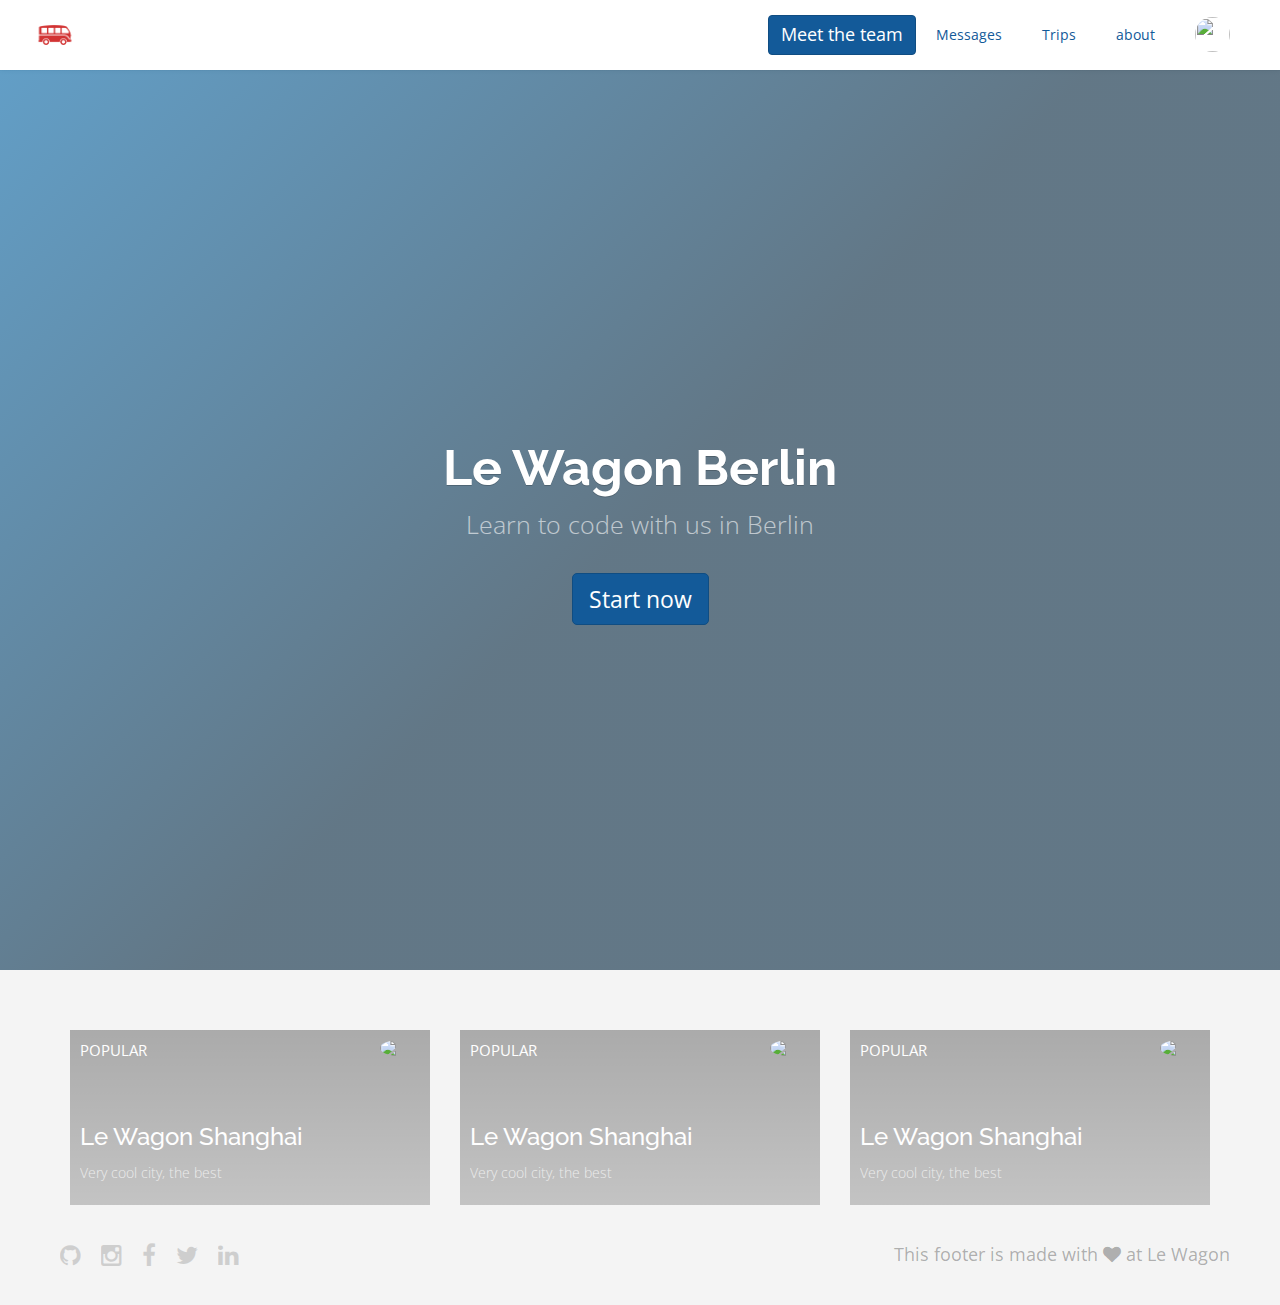
==== commit 9179f54b: "Automated commit at 2017-11-13 13:27:50 UTC by middleman-deploy 2.0.0-alpha" ====
--- a/index.html
+++ b/index.html
@@ -7,7 +7,7 @@
           content="width=device-width, initial-scale=1, shrink-to-fit=no">
     <!-- Use the title from a page's frontmatter if it has one -->
     <title>Le Wagon - Middleman</title>
-    <link href="stylesheets/application-efe867f2.css" rel="stylesheet" />
+    <link href="stylesheets/application-ea7b852e.css" rel="stylesheet" />
     <script src="javascripts/application-93de88c9.js"></script>
     <link href="images/favicon-f15af148.png" rel="icon" type="image/png" />
   </head>
--- a/stylesheets/application-ea7b852e.css
+++ b/stylesheets/application-ea7b852e.css
@@ -0,0 +1,8 @@
+@import url("https://fonts.googleapis.com/css?family=Open+Sans:400,300,700|Raleway:400,100,300,700,500");/*!
+ * Bootstrap v3.3.7 (http://getbootstrap.com)
+ * Copyright 2011-2016 Twitter, Inc.
+ * Licensed under MIT (https://github.com/twbs/bootstrap/blob/master/LICENSE)
+ *//*! normalize.css v3.0.3 | MIT License | github.com/necolas/normalize.css */html{font-family:sans-serif;-ms-text-size-adjust:100%;-webkit-text-size-adjust:100%}body{margin:0}article,aside,details,figcaption,figure,footer,header,hgroup,main,menu,nav,section,summary{display:block}audio,canvas,progress,video{display:inline-block;vertical-align:baseline}audio:not([controls]){display:none;height:0}[hidden],template{display:none}a{background-color:transparent}a:active,a:hover{outline:0}abbr[title]{border-bottom:1px dotted}b,strong{font-weight:bold}dfn{font-style:italic}h1{font-size:2em;margin:0.67em 0}mark{background:#ff0;color:#000}small{font-size:80%}sub,sup{font-size:75%;line-height:0;position:relative;vertical-align:baseline}sup{top:-0.5em}sub{bottom:-0.25em}img{border:0}svg:not(:root){overflow:hidden}figure{margin:1em 40px}hr{-webkit-box-sizing:content-box;box-sizing:content-box;height:0}pre{overflow:auto}code,kbd,pre,samp{font-family:monospace, monospace;font-size:1em}button,input,optgroup,select,textarea{color:inherit;font:inherit;margin:0}button{overflow:visible}button,select{text-transform:none}button,html input[type="button"],input[type="reset"],input[type="submit"]{-webkit-appearance:button;cursor:pointer}button[disabled],html input[disabled]{cursor:default}button::-moz-focus-inner,input::-moz-focus-inner{border:0;padding:0}input{line-height:normal}input[type="checkbox"],input[type="radio"]{-webkit-box-sizing:border-box;box-sizing:border-box;padding:0}input[type="number"]::-webkit-inner-spin-button,input[type="number"]::-webkit-outer-spin-button{height:auto}input[type="search"]{-webkit-appearance:textfield;-webkit-box-sizing:content-box;box-sizing:content-box}input[type="search"]::-webkit-search-cancel-button,input[type="search"]::-webkit-search-decoration{-webkit-appearance:none}fieldset{border:1px solid #c0c0c0;margin:0 2px;padding:0.35em 0.625em 0.75em}legend{border:0;padding:0}textarea{overflow:auto}optgroup{font-weight:bold}table{border-collapse:collapse;border-spacing:0}td,th{padding:0}/*! Source: https://github.com/h5bp/html5-boilerplate/blob/master/src/css/main.css */@media print{*,*:before,*:after{background:transparent !important;color:#000 !important;-webkit-box-shadow:none !important;box-shadow:none !important;text-shadow:none !important}a,a:visited{text-decoration:underline}a[href]:after{content:" (" attr(href) ")"}abbr[title]:after{content:" (" attr(title) ")"}a[href^="#"]:after,a[href^="javascript:"]:after{content:""}pre,blockquote{border:1px solid #999;page-break-inside:avoid}thead{display:table-header-group}tr,img{page-break-inside:avoid}img{max-width:100% !important}p,h2,h3{orphans:3;widows:3}h2,h3{page-break-after:avoid}.navbar{display:none}.btn>.caret,.dropup>.btn>.caret{border-top-color:#000 !important}.label{border:1px solid #000}.table{border-collapse:collapse !important}.table td,.table th{background-color:#fff !important}.table-bordered th,.table-bordered td{border:1px solid #ddd !important}}@font-face{font-family:'Glyphicons Halflings';src:url("../assets/bootstrap/glyphicons-halflings-regular-86b6f62b.eot");src:url("../assets/bootstrap/glyphicons-halflings-regular-86b6f62b.eot?#iefix") format("embedded-opentype"),url("../assets/bootstrap/glyphicons-halflings-regular-ca35b697.woff2") format("woff2"),url("../assets/bootstrap/glyphicons-halflings-regular-278e49a8.woff") format("woff"),url("../assets/bootstrap/glyphicons-halflings-regular-44bc1850.ttf") format("truetype"),url("../assets/bootstrap/glyphicons-halflings-regular-de51a849.svg#glyphicons_halflingsregular") format("svg")}.glyphicon{position:relative;top:1px;display:inline-block;font-family:'Glyphicons Halflings';font-style:normal;font-weight:normal;line-height:1;-webkit-font-smoothing:antialiased;-moz-osx-font-smoothing:grayscale}.glyphicon-asterisk:before{content:"\002a"}.glyphicon-plus:before{content:"\002b"}.glyphicon-euro:before,.glyphicon-eur:before{content:"\20ac"}.glyphicon-minus:before{content:"\2212"}.glyphicon-cloud:before{content:"\2601"}.glyphicon-envelope:before{content:"\2709"}.glyphicon-pencil:before{content:"\270f"}.glyphicon-glass:before{content:"\e001"}.glyphicon-music:before{content:"\e002"}.glyphicon-search:before{content:"\e003"}.glyphicon-heart:before{content:"\e005"}.glyphicon-star:before{content:"\e006"}.glyphicon-star-empty:before{content:"\e007"}.glyphicon-user:before{content:"\e008"}.glyphicon-film:before{content:"\e009"}.glyphicon-th-large:before{content:"\e010"}.glyphicon-th:before{content:"\e011"}.glyphicon-th-list:before{content:"\e012"}.glyphicon-ok:before{content:"\e013"}.glyphicon-remove:before{content:"\e014"}.glyphicon-zoom-in:before{content:"\e015"}.glyphicon-zoom-out:before{content:"\e016"}.glyphicon-off:before{content:"\e017"}.glyphicon-signal:before{content:"\e018"}.glyphicon-cog:before{content:"\e019"}.glyphicon-trash:before{content:"\e020"}.glyphicon-home:before{content:"\e021"}.glyphicon-file:before{content:"\e022"}.glyphicon-time:before{content:"\e023"}.glyphicon-road:before{content:"\e024"}.glyphicon-download-alt:before{content:"\e025"}.glyphicon-download:before{content:"\e026"}.glyphicon-upload:before{content:"\e027"}.glyphicon-inbox:before{content:"\e028"}.glyphicon-play-circle:before{content:"\e029"}.glyphicon-repeat:before{content:"\e030"}.glyphicon-refresh:before{content:"\e031"}.glyphicon-list-alt:before{content:"\e032"}.glyphicon-lock:before{content:"\e033"}.glyphicon-flag:before{content:"\e034"}.glyphicon-headphones:before{content:"\e035"}.glyphicon-volume-off:before{content:"\e036"}.glyphicon-volume-down:before{content:"\e037"}.glyphicon-volume-up:before{content:"\e038"}.glyphicon-qrcode:before{content:"\e039"}.glyphicon-barcode:before{content:"\e040"}.glyphicon-tag:before{content:"\e041"}.glyphicon-tags:before{content:"\e042"}.glyphicon-book:before{content:"\e043"}.glyphicon-bookmark:before{content:"\e044"}.glyphicon-print:before{content:"\e045"}.glyphicon-camera:before{content:"\e046"}.glyphicon-font:before{content:"\e047"}.glyphicon-bold:before{content:"\e048"}.glyphicon-italic:before{content:"\e049"}.glyphicon-text-height:before{content:"\e050"}.glyphicon-text-width:before{content:"\e051"}.glyphicon-align-left:before{content:"\e052"}.glyphicon-align-center:before{content:"\e053"}.glyphicon-align-right:before{content:"\e054"}.glyphicon-align-justify:before{content:"\e055"}.glyphicon-list:before{content:"\e056"}.glyphicon-indent-left:before{content:"\e057"}.glyphicon-indent-right:before{content:"\e058"}.glyphicon-facetime-video:before{content:"\e059"}.glyphicon-picture:before{content:"\e060"}.glyphicon-map-marker:before{content:"\e062"}.glyphicon-adjust:before{content:"\e063"}.glyphicon-tint:before{content:"\e064"}.glyphicon-edit:before{content:"\e065"}.glyphicon-share:before{content:"\e066"}.glyphicon-check:before{content:"\e067"}.glyphicon-move:before{content:"\e068"}.glyphicon-step-backward:before{content:"\e069"}.glyphicon-fast-backward:before{content:"\e070"}.glyphicon-backward:before{content:"\e071"}.glyphicon-play:before{content:"\e072"}.glyphicon-pause:before{content:"\e073"}.glyphicon-stop:before{content:"\e074"}.glyphicon-forward:before{content:"\e075"}.glyphicon-fast-forward:before{content:"\e076"}.glyphicon-step-forward:before{content:"\e077"}.glyphicon-eject:before{content:"\e078"}.glyphicon-chevron-left:before{content:"\e079"}.glyphicon-chevron-right:before{content:"\e080"}.glyphicon-plus-sign:before{content:"\e081"}.glyphicon-minus-sign:before{content:"\e082"}.glyphicon-remove-sign:before{content:"\e083"}.glyphicon-ok-sign:before{content:"\e084"}.glyphicon-question-sign:before{content:"\e085"}.glyphicon-info-sign:before{content:"\e086"}.glyphicon-screenshot:before{content:"\e087"}.glyphicon-remove-circle:before{content:"\e088"}.glyphicon-ok-circle:before{content:"\e089"}.glyphicon-ban-circle:before{content:"\e090"}.glyphicon-arrow-left:before{content:"\e091"}.glyphicon-arrow-right:before{content:"\e092"}.glyphicon-arrow-up:before{content:"\e093"}.glyphicon-arrow-down:before{content:"\e094"}.glyphicon-share-alt:before{content:"\e095"}.glyphicon-resize-full:before{content:"\e096"}.glyphicon-resize-small:before{content:"\e097"}.glyphicon-exclamation-sign:before{content:"\e101"}.glyphicon-gift:before{content:"\e102"}.glyphicon-leaf:before{content:"\e103"}.glyphicon-fire:before{content:"\e104"}.glyphicon-eye-open:before{content:"\e105"}.glyphicon-eye-close:before{content:"\e106"}.glyphicon-warning-sign:before{content:"\e107"}.glyphicon-plane:before{content:"\e108"}.glyphicon-calendar:before{content:"\e109"}.glyphicon-random:before{content:"\e110"}.glyphicon-comment:before{content:"\e111"}.glyphicon-magnet:before{content:"\e112"}.glyphicon-chevron-up:before{content:"\e113"}.glyphicon-chevron-down:before{content:"\e114"}.glyphicon-retweet:before{content:"\e115"}.glyphicon-shopping-cart:before{content:"\e116"}.glyphicon-folder-close:before{content:"\e117"}.glyphicon-folder-open:before{content:"\e118"}.glyphicon-resize-vertical:before{content:"\e119"}.glyphicon-resize-horizontal:before{content:"\e120"}.glyphicon-hdd:before{content:"\e121"}.glyphicon-bullhorn:before{content:"\e122"}.glyphicon-bell:before{content:"\e123"}.glyphicon-certificate:before{content:"\e124"}.glyphicon-thumbs-up:before{content:"\e125"}.glyphicon-thumbs-down:before{content:"\e126"}.glyphicon-hand-right:before{content:"\e127"}.glyphicon-hand-left:before{content:"\e128"}.glyphicon-hand-up:before{content:"\e129"}.glyphicon-hand-down:before{content:"\e130"}.glyphicon-circle-arrow-right:before{content:"\e131"}.glyphicon-circle-arrow-left:before{content:"\e132"}.glyphicon-circle-arrow-up:before{content:"\e133"}.glyphicon-circle-arrow-down:before{content:"\e134"}.glyphicon-globe:before{content:"\e135"}.glyphicon-wrench:before{content:"\e136"}.glyphicon-tasks:before{content:"\e137"}.glyphicon-filter:before{content:"\e138"}.glyphicon-briefcase:before{content:"\e139"}.glyphicon-fullscreen:before{content:"\e140"}.glyphicon-dashboard:before{content:"\e141"}.glyphicon-paperclip:before{content:"\e142"}.glyphicon-heart-empty:before{content:"\e143"}.glyphicon-link:before{content:"\e144"}.glyphicon-phone:before{content:"\e145"}.glyphicon-pushpin:before{content:"\e146"}.glyphicon-usd:before{content:"\e148"}.glyphicon-gbp:before{content:"\e149"}.glyphicon-sort:before{content:"\e150"}.glyphicon-sort-by-alphabet:before{content:"\e151"}.glyphicon-sort-by-alphabet-alt:before{content:"\e152"}.glyphicon-sort-by-order:before{content:"\e153"}.glyphicon-sort-by-order-alt:before{content:"\e154"}.glyphicon-sort-by-attributes:before{content:"\e155"}.glyphicon-sort-by-attributes-alt:before{content:"\e156"}.glyphicon-unchecked:before{content:"\e157"}.glyphicon-expand:before{content:"\e158"}.glyphicon-collapse-down:before{content:"\e159"}.glyphicon-collapse-up:before{content:"\e160"}.glyphicon-log-in:before{content:"\e161"}.glyphicon-flash:before{content:"\e162"}.glyphicon-log-out:before{content:"\e163"}.glyphicon-new-window:before{content:"\e164"}.glyphicon-record:before{content:"\e165"}.glyphicon-save:before{content:"\e166"}.glyphicon-open:before{content:"\e167"}.glyphicon-saved:before{content:"\e168"}.glyphicon-import:before{content:"\e169"}.glyphicon-export:before{content:"\e170"}.glyphicon-send:before{content:"\e171"}.glyphicon-floppy-disk:before{content:"\e172"}.glyphicon-floppy-saved:before{content:"\e173"}.glyphicon-floppy-remove:before{content:"\e174"}.glyphicon-floppy-save:before{content:"\e175"}.glyphicon-floppy-open:before{content:"\e176"}.glyphicon-credit-card:before{content:"\e177"}.glyphicon-transfer:before{content:"\e178"}.glyphicon-cutlery:before{content:"\e179"}.glyphicon-header:before{content:"\e180"}.glyphicon-compressed:before{content:"\e181"}.glyphicon-earphone:before{content:"\e182"}.glyphicon-phone-alt:before{content:"\e183"}.glyphicon-tower:before{content:"\e184"}.glyphicon-stats:before{content:"\e185"}.glyphicon-sd-video:before{content:"\e186"}.glyphicon-hd-video:before{content:"\e187"}.glyphicon-subtitles:before{content:"\e188"}.glyphicon-sound-stereo:before{content:"\e189"}.glyphicon-sound-dolby:before{content:"\e190"}.glyphicon-sound-5-1:before{content:"\e191"}.glyphicon-sound-6-1:before{content:"\e192"}.glyphicon-sound-7-1:before{content:"\e193"}.glyphicon-copyright-mark:before{content:"\e194"}.glyphicon-registration-mark:before{content:"\e195"}.glyphicon-cloud-download:before{content:"\e197"}.glyphicon-cloud-upload:before{content:"\e198"}.glyphicon-tree-conifer:before{content:"\e199"}.glyphicon-tree-deciduous:before{content:"\e200"}.glyphicon-cd:before{content:"\e201"}.glyphicon-save-file:before{content:"\e202"}.glyphicon-open-file:before{content:"\e203"}.glyphicon-level-up:before{content:"\e204"}.glyphicon-copy:before{content:"\e205"}.glyphicon-paste:before{content:"\e206"}.glyphicon-alert:before{content:"\e209"}.glyphicon-equalizer:before{content:"\e210"}.glyphicon-king:before{content:"\e211"}.glyphicon-queen:before{content:"\e212"}.glyphicon-pawn:before{content:"\e213"}.glyphicon-bishop:before{content:"\e214"}.glyphicon-knight:before{content:"\e215"}.glyphicon-baby-formula:before{content:"\e216"}.glyphicon-tent:before{content:"\26fa"}.glyphicon-blackboard:before{content:"\e218"}.glyphicon-bed:before{content:"\e219"}.glyphicon-apple:before{content:"\f8ff"}.glyphicon-erase:before{content:"\e221"}.glyphicon-hourglass:before{content:"\231b"}.glyphicon-lamp:before{content:"\e223"}.glyphicon-duplicate:before{content:"\e224"}.glyphicon-piggy-bank:before{content:"\e225"}.glyphicon-scissors:before{content:"\e226"}.glyphicon-bitcoin:before{content:"\e227"}.glyphicon-btc:before{content:"\e227"}.glyphicon-xbt:before{content:"\e227"}.glyphicon-yen:before{content:"\00a5"}.glyphicon-jpy:before{content:"\00a5"}.glyphicon-ruble:before{content:"\20bd"}.glyphicon-rub:before{content:"\20bd"}.glyphicon-scale:before{content:"\e230"}.glyphicon-ice-lolly:before{content:"\e231"}.glyphicon-ice-lolly-tasted:before{content:"\e232"}.glyphicon-education:before{content:"\e233"}.glyphicon-option-horizontal:before{content:"\e234"}.glyphicon-option-vertical:before{content:"\e235"}.glyphicon-menu-hamburger:before{content:"\e236"}.glyphicon-modal-window:before{content:"\e237"}.glyphicon-oil:before{content:"\e238"}.glyphicon-grain:before{content:"\e239"}.glyphicon-sunglasses:before{content:"\e240"}.glyphicon-text-size:before{content:"\e241"}.glyphicon-text-color:before{content:"\e242"}.glyphicon-text-background:before{content:"\e243"}.glyphicon-object-align-top:before{content:"\e244"}.glyphicon-object-align-bottom:before{content:"\e245"}.glyphicon-object-align-horizontal:before{content:"\e246"}.glyphicon-object-align-left:before{content:"\e247"}.glyphicon-object-align-vertical:before{content:"\e248"}.glyphicon-object-align-right:before{content:"\e249"}.glyphicon-triangle-right:before{content:"\e250"}.glyphicon-triangle-left:before{content:"\e251"}.glyphicon-triangle-bottom:before{content:"\e252"}.glyphicon-triangle-top:before{content:"\e253"}.glyphicon-console:before{content:"\e254"}.glyphicon-superscript:before{content:"\e255"}.glyphicon-subscript:before{content:"\e256"}.glyphicon-menu-left:before{content:"\e257"}.glyphicon-menu-right:before{content:"\e258"}.glyphicon-menu-down:before{content:"\e259"}.glyphicon-menu-up:before{content:"\e260"}*{-webkit-box-sizing:border-box;box-sizing:border-box}*:before,*:after{-webkit-box-sizing:border-box;box-sizing:border-box}html{font-size:10px;-webkit-tap-highlight-color:transparent}body{font-family:"Open Sans", "Helvetica", "sans-serif";font-size:18px;line-height:1.42857143;color:#333333;background-color:#F4F4F4}input,button,select,textarea{font-family:inherit;font-size:inherit;line-height:inherit}a{color:#135a99;text-decoration:none}a:hover,a:focus{color:#0b3255;text-decoration:underline}a:focus{outline:5px auto -webkit-focus-ring-color;outline-offset:-2px}figure{margin:0}img{vertical-align:middle}.img-responsive{display:block;max-width:100%;height:auto}.img-rounded{border-radius:5px}.img-thumbnail{padding:4px;line-height:1.42857143;background-color:#F4F4F4;border:1px solid #ddd;border-radius:4px;-webkit-transition:all 0.2s ease-in-out;transition:all 0.2s ease-in-out;display:inline-block;max-width:100%;height:auto}.img-circle{border-radius:50%}hr{margin-top:25px;margin-bottom:25px;border:0;border-top:1px solid #eeeeee}.sr-only{position:absolute;width:1px;height:1px;margin:-1px;padding:0;overflow:hidden;clip:rect(0, 0, 0, 0);border:0}.sr-only-focusable:active,.sr-only-focusable:focus{position:static;width:auto;height:auto;margin:0;overflow:visible;clip:auto}[role="button"]{cursor:pointer}h1,h2,h3,h4,h5,h6,.h1,.h2,.h3,.h4,.h5,.h6{font-family:"Raleway", "Helvetica", "sans-serif";font-weight:500;line-height:1.1;color:inherit}h1 small,h1 .small,h2 small,h2 .small,h3 small,h3 .small,h4 small,h4 .small,h5 small,h5 .small,h6 small,h6 .small,.h1 small,.h1 .small,.h2 small,.h2 .small,.h3 small,.h3 .small,.h4 small,.h4 .small,.h5 small,.h5 .small,.h6 small,.h6 .small{font-weight:normal;line-height:1;color:#777777}h1,.h1,h2,.h2,h3,.h3{margin-top:25px;margin-bottom:12.5px}h1 small,h1 .small,.h1 small,.h1 .small,h2 small,h2 .small,.h2 small,.h2 .small,h3 small,h3 .small,.h3 small,.h3 .small{font-size:65%}h4,.h4,h5,.h5,h6,.h6{margin-top:12.5px;margin-bottom:12.5px}h4 small,h4 .small,.h4 small,.h4 .small,h5 small,h5 .small,.h5 small,.h5 .small,h6 small,h6 .small,.h6 small,.h6 .small{font-size:75%}h1,.h1{font-size:46px}h2,.h2{font-size:38px}h3,.h3{font-size:31px}h4,.h4{font-size:23px}h5,.h5{font-size:18px}h6,.h6{font-size:16px}p{margin:0 0 12.5px}.lead{margin-bottom:25px;font-size:20px;font-weight:300;line-height:1.4}@media (min-width: 768px){.lead{font-size:27px}}small,.small{font-size:88%}mark,.mark{background-color:#fcf8e3;padding:.2em}.text-left{text-align:left}.text-right{text-align:right}.text-center{text-align:center}.text-justify{text-align:justify}.text-nowrap{white-space:nowrap}.text-lowercase{text-transform:lowercase}.text-uppercase,.initialism{text-transform:uppercase}.text-capitalize{text-transform:capitalize}.text-muted{color:#777777}.text-primary{color:#135a99}a.text-primary:hover,a.text-primary:focus{color:#0d3f6c}.text-success{color:#3c763d}a.text-success:hover,a.text-success:focus{color:#2b542c}.text-info{color:#31708f}a.text-info:hover,a.text-info:focus{color:#245269}.text-warning{color:#8a6d3b}a.text-warning:hover,a.text-warning:focus{color:#66512c}.text-danger{color:#a94442}a.text-danger:hover,a.text-danger:focus{color:#843534}.bg-primary{color:#fff}.bg-primary{background-color:#135a99}a.bg-primary:hover,a.bg-primary:focus{background-color:#0d3f6c}.bg-success{background-color:#dff0d8}a.bg-success:hover,a.bg-success:focus{background-color:#c1e2b3}.bg-info{background-color:#d9edf7}a.bg-info:hover,a.bg-info:focus{background-color:#afd9ee}.bg-warning{background-color:#fcf8e3}a.bg-warning:hover,a.bg-warning:focus{background-color:#f7ecb5}.bg-danger{background-color:#f2dede}a.bg-danger:hover,a.bg-danger:focus{background-color:#e4b9b9}.page-header{padding-bottom:11.5px;margin:50px 0 25px;border-bottom:1px solid #eeeeee}ul,ol{margin-top:0;margin-bottom:12.5px}ul ul,ul ol,ol ul,ol ol{margin-bottom:0}.list-unstyled{padding-left:0;list-style:none}.list-inline{padding-left:0;list-style:none;margin-left:-5px}.list-inline>li{display:inline-block;padding-left:5px;padding-right:5px}dl{margin-top:0;margin-bottom:25px}dt,dd{line-height:1.42857143}dt{font-weight:bold}dd{margin-left:0}.dl-horizontal dd:before,.dl-horizontal dd:after{content:" ";display:table}.dl-horizontal dd:after{clear:both}@media (min-width: 768px){.dl-horizontal dt{float:left;width:160px;clear:left;text-align:right;overflow:hidden;text-overflow:ellipsis;white-space:nowrap}.dl-horizontal dd{margin-left:180px}}abbr[title],abbr[data-original-title]{cursor:help;border-bottom:1px dotted #777777}.initialism{font-size:90%}blockquote{padding:12.5px 25px;margin:0 0 25px;font-size:22.5px;border-left:5px solid #eeeeee}blockquote p:last-child,blockquote ul:last-child,blockquote ol:last-child{margin-bottom:0}blockquote footer,blockquote small,blockquote .small{display:block;font-size:80%;line-height:1.42857143;color:#777777}blockquote footer:before,blockquote small:before,blockquote .small:before{content:'\2014 \00A0'}.blockquote-reverse,blockquote.pull-right{padding-right:15px;padding-left:0;border-right:5px solid #eeeeee;border-left:0;text-align:right}.blockquote-reverse footer:before,.blockquote-reverse small:before,.blockquote-reverse .small:before,blockquote.pull-right footer:before,blockquote.pull-right small:before,blockquote.pull-right .small:before{content:''}.blockquote-reverse footer:after,.blockquote-reverse small:after,.blockquote-reverse .small:after,blockquote.pull-right footer:after,blockquote.pull-right small:after,blockquote.pull-right .small:after{content:'\00A0 \2014'}address{margin-bottom:25px;font-style:normal;line-height:1.42857143}code,kbd,pre,samp{font-family:Menlo, Monaco, Consolas, "Courier New", monospace}code{padding:2px 4px;font-size:90%;color:#c7254e;background-color:#f9f2f4;border-radius:4px}kbd{padding:2px 4px;font-size:90%;color:#fff;background-color:#333;border-radius:3px;-webkit-box-shadow:inset 0 -1px 0 rgba(0,0,0,0.25);box-shadow:inset 0 -1px 0 rgba(0,0,0,0.25)}kbd kbd{padding:0;font-size:100%;font-weight:bold;-webkit-box-shadow:none;box-shadow:none}pre{display:block;padding:12px;margin:0 0 12.5px;font-size:17px;line-height:1.42857143;word-break:break-all;word-wrap:break-word;color:#333333;background-color:#f5f5f5;border:1px solid #ccc;border-radius:4px}pre code{padding:0;font-size:inherit;color:inherit;white-space:pre-wrap;background-color:transparent;border-radius:0}.pre-scrollable{max-height:340px;overflow-y:scroll}.container{margin-right:auto;margin-left:auto;padding-left:15px;padding-right:15px}.container:before,.container:after{content:" ";display:table}.container:after{clear:both}@media (min-width: 768px){.container{width:750px}}@media (min-width: 992px){.container{width:970px}}@media (min-width: 1200px){.container{width:1170px}}.container-fluid{margin-right:auto;margin-left:auto;padding-left:15px;padding-right:15px}.container-fluid:before,.container-fluid:after{content:" ";display:table}.container-fluid:after{clear:both}.row{margin-left:-15px;margin-right:-15px}.row:before,.row:after{content:" ";display:table}.row:after{clear:both}.col-xs-1,.col-sm-1,.col-md-1,.col-lg-1,.col-xs-2,.col-sm-2,.col-md-2,.col-lg-2,.col-xs-3,.col-sm-3,.col-md-3,.col-lg-3,.col-xs-4,.col-sm-4,.col-md-4,.col-lg-4,.col-xs-5,.col-sm-5,.col-md-5,.col-lg-5,.col-xs-6,.col-sm-6,.col-md-6,.col-lg-6,.col-xs-7,.col-sm-7,.col-md-7,.col-lg-7,.col-xs-8,.col-sm-8,.col-md-8,.col-lg-8,.col-xs-9,.col-sm-9,.col-md-9,.col-lg-9,.col-xs-10,.col-sm-10,.col-md-10,.col-lg-10,.col-xs-11,.col-sm-11,.col-md-11,.col-lg-11,.col-xs-12,.col-sm-12,.col-md-12,.col-lg-12{position:relative;min-height:1px;padding-left:15px;padding-right:15px}.col-xs-1,.col-xs-2,.col-xs-3,.col-xs-4,.col-xs-5,.col-xs-6,.col-xs-7,.col-xs-8,.col-xs-9,.col-xs-10,.col-xs-11,.col-xs-12{float:left}.col-xs-1{width:8.33333333%}.col-xs-2{width:16.66666667%}.col-xs-3{width:25%}.col-xs-4{width:33.33333333%}.col-xs-5{width:41.66666667%}.col-xs-6{width:50%}.col-xs-7{width:58.33333333%}.col-xs-8{width:66.66666667%}.col-xs-9{width:75%}.col-xs-10{width:83.33333333%}.col-xs-11{width:91.66666667%}.col-xs-12{width:100%}.col-xs-pull-0{right:auto}.col-xs-pull-1{right:8.33333333%}.col-xs-pull-2{right:16.66666667%}.col-xs-pull-3{right:25%}.col-xs-pull-4{right:33.33333333%}.col-xs-pull-5{right:41.66666667%}.col-xs-pull-6{right:50%}.col-xs-pull-7{right:58.33333333%}.col-xs-pull-8{right:66.66666667%}.col-xs-pull-9{right:75%}.col-xs-pull-10{right:83.33333333%}.col-xs-pull-11{right:91.66666667%}.col-xs-pull-12{right:100%}.col-xs-push-0{left:auto}.col-xs-push-1{left:8.33333333%}.col-xs-push-2{left:16.66666667%}.col-xs-push-3{left:25%}.col-xs-push-4{left:33.33333333%}.col-xs-push-5{left:41.66666667%}.col-xs-push-6{left:50%}.col-xs-push-7{left:58.33333333%}.col-xs-push-8{left:66.66666667%}.col-xs-push-9{left:75%}.col-xs-push-10{left:83.33333333%}.col-xs-push-11{left:91.66666667%}.col-xs-push-12{left:100%}.col-xs-offset-0{margin-left:0%}.col-xs-offset-1{margin-left:8.33333333%}.col-xs-offset-2{margin-left:16.66666667%}.col-xs-offset-3{margin-left:25%}.col-xs-offset-4{margin-left:33.33333333%}.col-xs-offset-5{margin-left:41.66666667%}.col-xs-offset-6{margin-left:50%}.col-xs-offset-7{margin-left:58.33333333%}.col-xs-offset-8{margin-left:66.66666667%}.col-xs-offset-9{margin-left:75%}.col-xs-offset-10{margin-left:83.33333333%}.col-xs-offset-11{margin-left:91.66666667%}.col-xs-offset-12{margin-left:100%}@media (min-width: 768px){.col-sm-1,.col-sm-2,.col-sm-3,.col-sm-4,.col-sm-5,.col-sm-6,.col-sm-7,.col-sm-8,.col-sm-9,.col-sm-10,.col-sm-11,.col-sm-12{float:left}.col-sm-1{width:8.33333333%}.col-sm-2{width:16.66666667%}.col-sm-3{width:25%}.col-sm-4{width:33.33333333%}.col-sm-5{width:41.66666667%}.col-sm-6{width:50%}.col-sm-7{width:58.33333333%}.col-sm-8{width:66.66666667%}.col-sm-9{width:75%}.col-sm-10{width:83.33333333%}.col-sm-11{width:91.66666667%}.col-sm-12{width:100%}.col-sm-pull-0{right:auto}.col-sm-pull-1{right:8.33333333%}.col-sm-pull-2{right:16.66666667%}.col-sm-pull-3{right:25%}.col-sm-pull-4{right:33.33333333%}.col-sm-pull-5{right:41.66666667%}.col-sm-pull-6{right:50%}.col-sm-pull-7{right:58.33333333%}.col-sm-pull-8{right:66.66666667%}.col-sm-pull-9{right:75%}.col-sm-pull-10{right:83.33333333%}.col-sm-pull-11{right:91.66666667%}.col-sm-pull-12{right:100%}.col-sm-push-0{left:auto}.col-sm-push-1{left:8.33333333%}.col-sm-push-2{left:16.66666667%}.col-sm-push-3{left:25%}.col-sm-push-4{left:33.33333333%}.col-sm-push-5{left:41.66666667%}.col-sm-push-6{left:50%}.col-sm-push-7{left:58.33333333%}.col-sm-push-8{left:66.66666667%}.col-sm-push-9{left:75%}.col-sm-push-10{left:83.33333333%}.col-sm-push-11{left:91.66666667%}.col-sm-push-12{left:100%}.col-sm-offset-0{margin-left:0%}.col-sm-offset-1{margin-left:8.33333333%}.col-sm-offset-2{margin-left:16.66666667%}.col-sm-offset-3{margin-left:25%}.col-sm-offset-4{margin-left:33.33333333%}.col-sm-offset-5{margin-left:41.66666667%}.col-sm-offset-6{margin-left:50%}.col-sm-offset-7{margin-left:58.33333333%}.col-sm-offset-8{margin-left:66.66666667%}.col-sm-offset-9{margin-left:75%}.col-sm-offset-10{margin-left:83.33333333%}.col-sm-offset-11{margin-left:91.66666667%}.col-sm-offset-12{margin-left:100%}}@media (min-width: 992px){.col-md-1,.col-md-2,.col-md-3,.col-md-4,.col-md-5,.col-md-6,.col-md-7,.col-md-8,.col-md-9,.col-md-10,.col-md-11,.col-md-12{float:left}.col-md-1{width:8.33333333%}.col-md-2{width:16.66666667%}.col-md-3{width:25%}.col-md-4{width:33.33333333%}.col-md-5{width:41.66666667%}.col-md-6{width:50%}.col-md-7{width:58.33333333%}.col-md-8{width:66.66666667%}.col-md-9{width:75%}.col-md-10{width:83.33333333%}.col-md-11{width:91.66666667%}.col-md-12{width:100%}.col-md-pull-0{right:auto}.col-md-pull-1{right:8.33333333%}.col-md-pull-2{right:16.66666667%}.col-md-pull-3{right:25%}.col-md-pull-4{right:33.33333333%}.col-md-pull-5{right:41.66666667%}.col-md-pull-6{right:50%}.col-md-pull-7{right:58.33333333%}.col-md-pull-8{right:66.66666667%}.col-md-pull-9{right:75%}.col-md-pull-10{right:83.33333333%}.col-md-pull-11{right:91.66666667%}.col-md-pull-12{right:100%}.col-md-push-0{left:auto}.col-md-push-1{left:8.33333333%}.col-md-push-2{left:16.66666667%}.col-md-push-3{left:25%}.col-md-push-4{left:33.33333333%}.col-md-push-5{left:41.66666667%}.col-md-push-6{left:50%}.col-md-push-7{left:58.33333333%}.col-md-push-8{left:66.66666667%}.col-md-push-9{left:75%}.col-md-push-10{left:83.33333333%}.col-md-push-11{left:91.66666667%}.col-md-push-12{left:100%}.col-md-offset-0{margin-left:0%}.col-md-offset-1{margin-left:8.33333333%}.col-md-offset-2{margin-left:16.66666667%}.col-md-offset-3{margin-left:25%}.col-md-offset-4{margin-left:33.33333333%}.col-md-offset-5{margin-left:41.66666667%}.col-md-offset-6{margin-left:50%}.col-md-offset-7{margin-left:58.33333333%}.col-md-offset-8{margin-left:66.66666667%}.col-md-offset-9{margin-left:75%}.col-md-offset-10{margin-left:83.33333333%}.col-md-offset-11{margin-left:91.66666667%}.col-md-offset-12{margin-left:100%}}@media (min-width: 1200px){.col-lg-1,.col-lg-2,.col-lg-3,.col-lg-4,.col-lg-5,.col-lg-6,.col-lg-7,.col-lg-8,.col-lg-9,.col-lg-10,.col-lg-11,.col-lg-12{float:left}.col-lg-1{width:8.33333333%}.col-lg-2{width:16.66666667%}.col-lg-3{width:25%}.col-lg-4{width:33.33333333%}.col-lg-5{width:41.66666667%}.col-lg-6{width:50%}.col-lg-7{width:58.33333333%}.col-lg-8{width:66.66666667%}.col-lg-9{width:75%}.col-lg-10{width:83.33333333%}.col-lg-11{width:91.66666667%}.col-lg-12{width:100%}.col-lg-pull-0{right:auto}.col-lg-pull-1{right:8.33333333%}.col-lg-pull-2{right:16.66666667%}.col-lg-pull-3{right:25%}.col-lg-pull-4{right:33.33333333%}.col-lg-pull-5{right:41.66666667%}.col-lg-pull-6{right:50%}.col-lg-pull-7{right:58.33333333%}.col-lg-pull-8{right:66.66666667%}.col-lg-pull-9{right:75%}.col-lg-pull-10{right:83.33333333%}.col-lg-pull-11{right:91.66666667%}.col-lg-pull-12{right:100%}.col-lg-push-0{left:auto}.col-lg-push-1{left:8.33333333%}.col-lg-push-2{left:16.66666667%}.col-lg-push-3{left:25%}.col-lg-push-4{left:33.33333333%}.col-lg-push-5{left:41.66666667%}.col-lg-push-6{left:50%}.col-lg-push-7{left:58.33333333%}.col-lg-push-8{left:66.66666667%}.col-lg-push-9{left:75%}.col-lg-push-10{left:83.33333333%}.col-lg-push-11{left:91.66666667%}.col-lg-push-12{left:100%}.col-lg-offset-0{margin-left:0%}.col-lg-offset-1{margin-left:8.33333333%}.col-lg-offset-2{margin-left:16.66666667%}.col-lg-offset-3{margin-left:25%}.col-lg-offset-4{margin-left:33.33333333%}.col-lg-offset-5{margin-left:41.66666667%}.col-lg-offset-6{margin-left:50%}.col-lg-offset-7{margin-left:58.33333333%}.col-lg-offset-8{margin-left:66.66666667%}.col-lg-offset-9{margin-left:75%}.col-lg-offset-10{margin-left:83.33333333%}.col-lg-offset-11{margin-left:91.66666667%}.col-lg-offset-12{margin-left:100%}}table{background-color:transparent}caption{padding-top:8px;padding-bottom:8px;color:#777777;text-align:left}th{text-align:left}.table{width:100%;max-width:100%;margin-bottom:25px}.table>thead>tr>th,.table>thead>tr>td,.table>tbody>tr>th,.table>tbody>tr>td,.table>tfoot>tr>th,.table>tfoot>tr>td{padding:8px;line-height:1.42857143;vertical-align:top;border-top:1px solid #ddd}.table>thead>tr>th{vertical-align:bottom;border-bottom:2px solid #ddd}.table>caption+thead>tr:first-child>th,.table>caption+thead>tr:first-child>td,.table>colgroup+thead>tr:first-child>th,.table>colgroup+thead>tr:first-child>td,.table>thead:first-child>tr:first-child>th,.table>thead:first-child>tr:first-child>td{border-top:0}.table>tbody+tbody{border-top:2px solid #ddd}.table .table{background-color:#F4F4F4}.table-condensed>thead>tr>th,.table-condensed>thead>tr>td,.table-condensed>tbody>tr>th,.table-condensed>tbody>tr>td,.table-condensed>tfoot>tr>th,.table-condensed>tfoot>tr>td{padding:5px}.table-bordered{border:1px solid #ddd}.table-bordered>thead>tr>th,.table-bordered>thead>tr>td,.table-bordered>tbody>tr>th,.table-bordered>tbody>tr>td,.table-bordered>tfoot>tr>th,.table-bordered>tfoot>tr>td{border:1px solid #ddd}.table-bordered>thead>tr>th,.table-bordered>thead>tr>td{border-bottom-width:2px}.table-striped>tbody>tr:nth-of-type(odd){background-color:#f9f9f9}.table-hover>tbody>tr:hover{background-color:#f5f5f5}table col[class*="col-"]{position:static;float:none;display:table-column}table td[class*="col-"],table th[class*="col-"]{position:static;float:none;display:table-cell}.table>thead>tr>td.active,.table>thead>tr>th.active,.table>thead>tr.active>td,.table>thead>tr.active>th,.table>tbody>tr>td.active,.table>tbody>tr>th.active,.table>tbody>tr.active>td,.table>tbody>tr.active>th,.table>tfoot>tr>td.active,.table>tfoot>tr>th.active,.table>tfoot>tr.active>td,.table>tfoot>tr.active>th{background-color:#f5f5f5}.table-hover>tbody>tr>td.active:hover,.table-hover>tbody>tr>th.active:hover,.table-hover>tbody>tr.active:hover>td,.table-hover>tbody>tr:hover>.active,.table-hover>tbody>tr.active:hover>th{background-color:#e8e8e8}.table>thead>tr>td.success,.table>thead>tr>th.success,.table>thead>tr.success>td,.table>thead>tr.success>th,.table>tbody>tr>td.success,.table>tbody>tr>th.success,.table>tbody>tr.success>td,.table>tbody>tr.success>th,.table>tfoot>tr>td.success,.table>tfoot>tr>th.success,.table>tfoot>tr.success>td,.table>tfoot>tr.success>th{background-color:#dff0d8}.table-hover>tbody>tr>td.success:hover,.table-hover>tbody>tr>th.success:hover,.table-hover>tbody>tr.success:hover>td,.table-hover>tbody>tr:hover>.success,.table-hover>tbody>tr.success:hover>th{background-color:#d0e9c6}.table>thead>tr>td.info,.table>thead>tr>th.info,.table>thead>tr.info>td,.table>thead>tr.info>th,.table>tbody>tr>td.info,.table>tbody>tr>th.info,.table>tbody>tr.info>td,.table>tbody>tr.info>th,.table>tfoot>tr>td.info,.table>tfoot>tr>th.info,.table>tfoot>tr.info>td,.table>tfoot>tr.info>th{background-color:#d9edf7}.table-hover>tbody>tr>td.info:hover,.table-hover>tbody>tr>th.info:hover,.table-hover>tbody>tr.info:hover>td,.table-hover>tbody>tr:hover>.info,.table-hover>tbody>tr.info:hover>th{background-color:#c4e3f3}.table>thead>tr>td.warning,.table>thead>tr>th.warning,.table>thead>tr.warning>td,.table>thead>tr.warning>th,.table>tbody>tr>td.warning,.table>tbody>tr>th.warning,.table>tbody>tr.warning>td,.table>tbody>tr.warning>th,.table>tfoot>tr>td.warning,.table>tfoot>tr>th.warning,.table>tfoot>tr.warning>td,.table>tfoot>tr.warning>th{background-color:#fcf8e3}.table-hover>tbody>tr>td.warning:hover,.table-hover>tbody>tr>th.warning:hover,.table-hover>tbody>tr.warning:hover>td,.table-hover>tbody>tr:hover>.warning,.table-hover>tbody>tr.warning:hover>th{background-color:#faf2cc}.table>thead>tr>td.danger,.table>thead>tr>th.danger,.table>thead>tr.danger>td,.table>thead>tr.danger>th,.table>tbody>tr>td.danger,.table>tbody>tr>th.danger,.table>tbody>tr.danger>td,.table>tbody>tr.danger>th,.table>tfoot>tr>td.danger,.table>tfoot>tr>th.danger,.table>tfoot>tr.danger>td,.table>tfoot>tr.danger>th{background-color:#f2dede}.table-hover>tbody>tr>td.danger:hover,.table-hover>tbody>tr>th.danger:hover,.table-hover>tbody>tr.danger:hover>td,.table-hover>tbody>tr:hover>.danger,.table-hover>tbody>tr.danger:hover>th{background-color:#ebcccc}.table-responsive{overflow-x:auto;min-height:0.01%}@media screen and (max-width: 767px){.table-responsive{width:100%;margin-bottom:18.75px;overflow-y:hidden;-ms-overflow-style:-ms-autohiding-scrollbar;border:1px solid #ddd}.table-responsive>.table{margin-bottom:0}.table-responsive>.table>thead>tr>th,.table-responsive>.table>thead>tr>td,.table-responsive>.table>tbody>tr>th,.table-responsive>.table>tbody>tr>td,.table-responsive>.table>tfoot>tr>th,.table-responsive>.table>tfoot>tr>td{white-space:nowrap}.table-responsive>.table-bordered{border:0}.table-responsive>.table-bordered>thead>tr>th:first-child,.table-responsive>.table-bordered>thead>tr>td:first-child,.table-responsive>.table-bordered>tbody>tr>th:first-child,.table-responsive>.table-bordered>tbody>tr>td:first-child,.table-responsive>.table-bordered>tfoot>tr>th:first-child,.table-responsive>.table-bordered>tfoot>tr>td:first-child{border-left:0}.table-responsive>.table-bordered>thead>tr>th:last-child,.table-responsive>.table-bordered>thead>tr>td:last-child,.table-responsive>.table-bordered>tbody>tr>th:last-child,.table-responsive>.table-bordered>tbody>tr>td:last-child,.table-responsive>.table-bordered>tfoot>tr>th:last-child,.table-responsive>.table-bordered>tfoot>tr>td:last-child{border-right:0}.table-responsive>.table-bordered>tbody>tr:last-child>th,.table-responsive>.table-bordered>tbody>tr:last-child>td,.table-responsive>.table-bordered>tfoot>tr:last-child>th,.table-responsive>.table-bordered>tfoot>tr:last-child>td{border-bottom:0}}fieldset{padding:0;margin:0;border:0;min-width:0}legend{display:block;width:100%;padding:0;margin-bottom:25px;font-size:27px;line-height:inherit;color:#333333;border:0;border-bottom:1px solid #e5e5e5}label{display:inline-block;max-width:100%;margin-bottom:5px;font-weight:bold}input[type="search"]{-webkit-box-sizing:border-box;box-sizing:border-box}input[type="radio"],input[type="checkbox"]{margin:4px 0 0;margin-top:1px \9;line-height:normal}input[type="file"]{display:block}input[type="range"]{display:block;width:100%}select[multiple],select[size]{height:auto}input[type="file"]:focus,input[type="radio"]:focus,input[type="checkbox"]:focus{outline:5px auto -webkit-focus-ring-color;outline-offset:-2px}output{display:block;padding-top:7px;font-size:18px;line-height:1.42857143;color:#000000}.form-control{display:block;width:100%;height:39px;padding:6px 12px;font-size:18px;line-height:1.42857143;color:#000000;background-color:#fff;background-image:none;border:1px solid #ccc;border-radius:4px;-webkit-box-shadow:inset 0 1px 1px rgba(0,0,0,0.075);box-shadow:inset 0 1px 1px rgba(0,0,0,0.075);-webkit-transition:border-color ease-in-out 0.15s, box-shadow ease-in-out 0.15s;-webkit-transition:border-color ease-in-out 0.15s, -webkit-box-shadow ease-in-out 0.15s;transition:border-color ease-in-out 0.15s, -webkit-box-shadow ease-in-out 0.15s;transition:border-color ease-in-out 0.15s, box-shadow ease-in-out 0.15s;transition:border-color ease-in-out 0.15s, box-shadow ease-in-out 0.15s, -webkit-box-shadow ease-in-out 0.15s}.form-control:focus{border-color:#66afe9;outline:0;-webkit-box-shadow:inset 0 1px 1px rgba(0,0,0,0.075),0 0 8px rgba(102,175,233,0.6);box-shadow:inset 0 1px 1px rgba(0,0,0,0.075),0 0 8px rgba(102,175,233,0.6)}.form-control::-moz-placeholder{color:#999;opacity:1}.form-control:-ms-input-placeholder{color:#999}.form-control::-webkit-input-placeholder{color:#999}.form-control::-ms-expand{border:0;background-color:transparent}.form-control[disabled],.form-control[readonly],fieldset[disabled] .form-control{background-color:#eeeeee;opacity:1}.form-control[disabled],fieldset[disabled] .form-control{cursor:not-allowed}textarea.form-control{height:auto}input[type="search"]{-webkit-appearance:none}@media screen and (-webkit-min-device-pixel-ratio: 0){input[type="date"].form-control,input[type="time"].form-control,input[type="datetime-local"].form-control,input[type="month"].form-control{line-height:39px}input[type="date"].input-sm,.input-group-sm>input[type="date"].form-control,.input-group-sm>input[type="date"].input-group-addon,.input-group-sm>.input-group-btn>input[type="date"].btn,.input-group-sm input[type="date"],input[type="time"].input-sm,.input-group-sm>input[type="time"].form-control,.input-group-sm>input[type="time"].input-group-addon,.input-group-sm>.input-group-btn>input[type="time"].btn,.input-group-sm input[type="time"],input[type="datetime-local"].input-sm,.input-group-sm>input[type="datetime-local"].form-control,.input-group-sm>input[type="datetime-local"].input-group-addon,.input-group-sm>.input-group-btn>input[type="datetime-local"].btn,.input-group-sm input[type="datetime-local"],input[type="month"].input-sm,.input-group-sm>input[type="month"].form-control,.input-group-sm>input[type="month"].input-group-addon,.input-group-sm>.input-group-btn>input[type="month"].btn,.input-group-sm input[type="month"]{line-height:36px}input[type="date"].input-lg,.input-group-lg>input[type="date"].form-control,.input-group-lg>input[type="date"].input-group-addon,.input-group-lg>.input-group-btn>input[type="date"].btn,.input-group-lg input[type="date"],input[type="time"].input-lg,.input-group-lg>input[type="time"].form-control,.input-group-lg>input[type="time"].input-group-addon,.input-group-lg>.input-group-btn>input[type="time"].btn,.input-group-lg input[type="time"],input[type="datetime-local"].input-lg,.input-group-lg>input[type="datetime-local"].form-control,.input-group-lg>input[type="datetime-local"].input-group-addon,.input-group-lg>.input-group-btn>input[type="datetime-local"].btn,.input-group-lg input[type="datetime-local"],input[type="month"].input-lg,.input-group-lg>input[type="month"].form-control,.input-group-lg>input[type="month"].input-group-addon,.input-group-lg>.input-group-btn>input[type="month"].btn,.input-group-lg input[type="month"]{line-height:53px}}.form-group{margin-bottom:15px}.radio,.checkbox{position:relative;display:block;margin-top:10px;margin-bottom:10px}.radio label,.checkbox label{min-height:25px;padding-left:20px;margin-bottom:0;font-weight:normal;cursor:pointer}.radio input[type="radio"],.radio-inline input[type="radio"],.checkbox input[type="checkbox"],.checkbox-inline input[type="checkbox"]{position:absolute;margin-left:-20px;margin-top:4px \9}.radio+.radio,.checkbox+.checkbox{margin-top:-5px}.radio-inline,.checkbox-inline{position:relative;display:inline-block;padding-left:20px;margin-bottom:0;vertical-align:middle;font-weight:normal;cursor:pointer}.radio-inline+.radio-inline,.checkbox-inline+.checkbox-inline{margin-top:0;margin-left:10px}input[type="radio"][disabled],input[type="radio"].disabled,fieldset[disabled] input[type="radio"],input[type="checkbox"][disabled],input[type="checkbox"].disabled,fieldset[disabled] input[type="checkbox"]{cursor:not-allowed}.radio-inline.disabled,fieldset[disabled] .radio-inline,.checkbox-inline.disabled,fieldset[disabled] .checkbox-inline{cursor:not-allowed}.radio.disabled label,fieldset[disabled] .radio label,.checkbox.disabled label,fieldset[disabled] .checkbox label{cursor:not-allowed}.form-control-static{padding-top:7px;padding-bottom:7px;margin-bottom:0;min-height:43px}.form-control-static.input-lg,.input-group-lg>.form-control-static.form-control,.input-group-lg>.form-control-static.input-group-addon,.input-group-lg>.input-group-btn>.form-control-static.btn,.form-control-static.input-sm,.input-group-sm>.form-control-static.form-control,.input-group-sm>.form-control-static.input-group-addon,.input-group-sm>.input-group-btn>.form-control-static.btn{padding-left:0;padding-right:0}.input-sm,.input-group-sm>.form-control,.input-group-sm>.input-group-addon,.input-group-sm>.input-group-btn>.btn{height:36px;padding:5px 10px;font-size:16px;line-height:1.5;border-radius:3px}select.input-sm,.input-group-sm>select.form-control,.input-group-sm>select.input-group-addon,.input-group-sm>.input-group-btn>select.btn{height:36px;line-height:36px}textarea.input-sm,.input-group-sm>textarea.form-control,.input-group-sm>textarea.input-group-addon,.input-group-sm>.input-group-btn>textarea.btn,select[multiple].input-sm,.input-group-sm>select[multiple].form-control,.input-group-sm>select[multiple].input-group-addon,.input-group-sm>.input-group-btn>select[multiple].btn{height:auto}.form-group-sm .form-control{height:36px;padding:5px 10px;font-size:16px;line-height:1.5;border-radius:3px}.form-group-sm select.form-control{height:36px;line-height:36px}.form-group-sm textarea.form-control,.form-group-sm select[multiple].form-control{height:auto}.form-group-sm .form-control-static{height:36px;min-height:41px;padding:6px 10px;font-size:16px;line-height:1.5}.input-lg,.input-group-lg>.form-control,.input-group-lg>.input-group-addon,.input-group-lg>.input-group-btn>.btn{height:53px;padding:10px 16px;font-size:23px;line-height:1.3333333;border-radius:5px}select.input-lg,.input-group-lg>select.form-control,.input-group-lg>select.input-group-addon,.input-group-lg>.input-group-btn>select.btn{height:53px;line-height:53px}textarea.input-lg,.input-group-lg>textarea.form-control,.input-group-lg>textarea.input-group-addon,.input-group-lg>.input-group-btn>textarea.btn,select[multiple].input-lg,.input-group-lg>select[multiple].form-control,.input-group-lg>select[multiple].input-group-addon,.input-group-lg>.input-group-btn>select[multiple].btn{height:auto}.form-group-lg .form-control{height:53px;padding:10px 16px;font-size:23px;line-height:1.3333333;border-radius:5px}.form-group-lg select.form-control{height:53px;line-height:53px}.form-group-lg textarea.form-control,.form-group-lg select[multiple].form-control{height:auto}.form-group-lg .form-control-static{height:53px;min-height:48px;padding:11px 16px;font-size:23px;line-height:1.3333333}.has-feedback{position:relative}.has-feedback .form-control{padding-right:48.75px}.form-control-feedback{position:absolute;top:0;right:0;z-index:2;display:block;width:39px;height:39px;line-height:39px;text-align:center;pointer-events:none}.input-lg+.form-control-feedback,.input-group-lg>.form-control+.form-control-feedback,.input-group-lg>.input-group-addon+.form-control-feedback,.input-group-lg>.input-group-btn>.btn+.form-control-feedback,.input-group-lg+.form-control-feedback,.form-group-lg .form-control+.form-control-feedback{width:53px;height:53px;line-height:53px}.input-sm+.form-control-feedback,.input-group-sm>.form-control+.form-control-feedback,.input-group-sm>.input-group-addon+.form-control-feedback,.input-group-sm>.input-group-btn>.btn+.form-control-feedback,.input-group-sm+.form-control-feedback,.form-group-sm .form-control+.form-control-feedback{width:36px;height:36px;line-height:36px}.has-success .help-block,.has-success .control-label,.has-success .radio,.has-success .checkbox,.has-success .radio-inline,.has-success .checkbox-inline,.has-success.radio label,.has-success.checkbox label,.has-success.radio-inline label,.has-success.checkbox-inline label{color:#3c763d}.has-success .form-control{border-color:#3c763d;-webkit-box-shadow:inset 0 1px 1px rgba(0,0,0,0.075);box-shadow:inset 0 1px 1px rgba(0,0,0,0.075)}.has-success .form-control:focus{border-color:#2b542c;-webkit-box-shadow:inset 0 1px 1px rgba(0,0,0,0.075),0 0 6px #67b168;box-shadow:inset 0 1px 1px rgba(0,0,0,0.075),0 0 6px #67b168}.has-success .input-group-addon{color:#3c763d;border-color:#3c763d;background-color:#dff0d8}.has-success .form-control-feedback{color:#3c763d}.has-warning .help-block,.has-warning .control-label,.has-warning .radio,.has-warning .checkbox,.has-warning .radio-inline,.has-warning .checkbox-inline,.has-warning.radio label,.has-warning.checkbox label,.has-warning.radio-inline label,.has-warning.checkbox-inline label{color:#8a6d3b}.has-warning .form-control{border-color:#8a6d3b;-webkit-box-shadow:inset 0 1px 1px rgba(0,0,0,0.075);box-shadow:inset 0 1px 1px rgba(0,0,0,0.075)}.has-warning .form-control:focus{border-color:#66512c;-webkit-box-shadow:inset 0 1px 1px rgba(0,0,0,0.075),0 0 6px #c0a16b;box-shadow:inset 0 1px 1px rgba(0,0,0,0.075),0 0 6px #c0a16b}.has-warning .input-group-addon{color:#8a6d3b;border-color:#8a6d3b;background-color:#fcf8e3}.has-warning .form-control-feedback{color:#8a6d3b}.has-error .help-block,.has-error .control-label,.has-error .radio,.has-error .checkbox,.has-error .radio-inline,.has-error .checkbox-inline,.has-error.radio label,.has-error.checkbox label,.has-error.radio-inline label,.has-error.checkbox-inline label{color:#a94442}.has-error .form-control{border-color:#a94442;-webkit-box-shadow:inset 0 1px 1px rgba(0,0,0,0.075);box-shadow:inset 0 1px 1px rgba(0,0,0,0.075)}.has-error .form-control:focus{border-color:#843534;-webkit-box-shadow:inset 0 1px 1px rgba(0,0,0,0.075),0 0 6px #ce8483;box-shadow:inset 0 1px 1px rgba(0,0,0,0.075),0 0 6px #ce8483}.has-error .input-group-addon{color:#a94442;border-color:#a94442;background-color:#f2dede}.has-error .form-control-feedback{color:#a94442}.has-feedback label ~ .form-control-feedback{top:30px}.has-feedback label.sr-only ~ .form-control-feedback{top:0}.help-block{display:block;margin-top:5px;margin-bottom:10px;color:#737373}@media (min-width: 768px){.form-inline .form-group{display:inline-block;margin-bottom:0;vertical-align:middle}.form-inline .form-control{display:inline-block;width:auto;vertical-align:middle}.form-inline .form-control-static{display:inline-block}.form-inline .input-group{display:inline-table;vertical-align:middle}.form-inline .input-group .input-group-addon,.form-inline .input-group .input-group-btn,.form-inline .input-group .form-control{width:auto}.form-inline .input-group>.form-control{width:100%}.form-inline .control-label{margin-bottom:0;vertical-align:middle}.form-inline .radio,.form-inline .checkbox{display:inline-block;margin-top:0;margin-bottom:0;vertical-align:middle}.form-inline .radio label,.form-inline .checkbox label{padding-left:0}.form-inline .radio input[type="radio"],.form-inline .checkbox input[type="checkbox"]{position:relative;margin-left:0}.form-inline .has-feedback .form-control-feedback{top:0}}.form-horizontal .radio,.form-horizontal .checkbox,.form-horizontal .radio-inline,.form-horizontal .checkbox-inline{margin-top:0;margin-bottom:0;padding-top:7px}.form-horizontal .radio,.form-horizontal .checkbox{min-height:32px}.form-horizontal .form-group{margin-left:-15px;margin-right:-15px}.form-horizontal .form-group:before,.form-horizontal .form-group:after{content:" ";display:table}.form-horizontal .form-group:after{clear:both}@media (min-width: 768px){.form-horizontal .control-label{text-align:right;margin-bottom:0;padding-top:7px}}.form-horizontal .has-feedback .form-control-feedback{right:15px}@media (min-width: 768px){.form-horizontal .form-group-lg .control-label{padding-top:11px;font-size:23px}}@media (min-width: 768px){.form-horizontal .form-group-sm .control-label{padding-top:6px;font-size:16px}}.btn{display:inline-block;margin-bottom:0;font-weight:normal;text-align:center;vertical-align:middle;-ms-touch-action:manipulation;touch-action:manipulation;cursor:pointer;background-image:none;border:1px solid transparent;white-space:nowrap;padding:6px 12px;font-size:18px;line-height:1.42857143;border-radius:4px;-webkit-user-select:none;-moz-user-select:none;-ms-user-select:none;user-select:none}.btn:focus,.btn.focus,.btn:active:focus,.btn:active.focus,.btn.active:focus,.btn.active.focus{outline:5px auto -webkit-focus-ring-color;outline-offset:-2px}.btn:hover,.btn:focus,.btn.focus{color:#333;text-decoration:none}.btn:active,.btn.active{outline:0;background-image:none;-webkit-box-shadow:inset 0 3px 5px rgba(0,0,0,0.125);box-shadow:inset 0 3px 5px rgba(0,0,0,0.125)}.btn.disabled,.btn[disabled],fieldset[disabled] .btn{cursor:not-allowed;opacity:0.65;filter:alpha(opacity=65);-webkit-box-shadow:none;box-shadow:none}a.btn.disabled,fieldset[disabled] a.btn{pointer-events:none}.btn-default{color:#333;background-color:#fff;border-color:#ccc}.btn-default:focus,.btn-default.focus{color:#333;background-color:#e6e6e6;border-color:#8c8c8c}.btn-default:hover{color:#333;background-color:#e6e6e6;border-color:#adadad}.btn-default:active,.btn-default.active,.open>.btn-default.dropdown-toggle{color:#333;background-color:#e6e6e6;border-color:#adadad}.btn-default:active:hover,.btn-default:active:focus,.btn-default:active.focus,.btn-default.active:hover,.btn-default.active:focus,.btn-default.active.focus,.open>.btn-default.dropdown-toggle:hover,.open>.btn-default.dropdown-toggle:focus,.open>.btn-default.dropdown-toggle.focus{color:#333;background-color:#d4d4d4;border-color:#8c8c8c}.btn-default:active,.btn-default.active,.open>.btn-default.dropdown-toggle{background-image:none}.btn-default.disabled:hover,.btn-default.disabled:focus,.btn-default.disabled.focus,.btn-default[disabled]:hover,.btn-default[disabled]:focus,.btn-default[disabled].focus,fieldset[disabled] .btn-default:hover,fieldset[disabled] .btn-default:focus,fieldset[disabled] .btn-default.focus{background-color:#fff;border-color:#ccc}.btn-default .badge{color:#fff;background-color:#333}.btn-primary{color:#fff;background-color:#135a99;border-color:#104d82}.btn-primary:focus,.btn-primary.focus{color:#fff;background-color:#0d3f6c;border-color:#020a11}.btn-primary:hover{color:#fff;background-color:#0d3f6c;border-color:#092d4c}.btn-primary:active,.btn-primary.active,.open>.btn-primary.dropdown-toggle{color:#fff;background-color:#0d3f6c;border-color:#092d4c}.btn-primary:active:hover,.btn-primary:active:focus,.btn-primary:active.focus,.btn-primary.active:hover,.btn-primary.active:focus,.btn-primary.active.focus,.open>.btn-primary.dropdown-toggle:hover,.open>.btn-primary.dropdown-toggle:focus,.open>.btn-primary.dropdown-toggle.focus{color:#fff;background-color:#092d4c;border-color:#020a11}.btn-primary:active,.btn-primary.active,.open>.btn-primary.dropdown-toggle{background-image:none}.btn-primary.disabled:hover,.btn-primary.disabled:focus,.btn-primary.disabled.focus,.btn-primary[disabled]:hover,.btn-primary[disabled]:focus,.btn-primary[disabled].focus,fieldset[disabled] .btn-primary:hover,fieldset[disabled] .btn-primary:focus,fieldset[disabled] .btn-primary.focus{background-color:#135a99;border-color:#104d82}.btn-primary .badge{color:#135a99;background-color:#fff}.btn-success{color:#fff;background-color:#32B796;border-color:#2da386}.btn-success:focus,.btn-success.focus{color:#fff;background-color:#278f75;border-color:#113f34}.btn-success:hover{color:#fff;background-color:#278f75;border-color:#1f735e}.btn-success:active,.btn-success.active,.open>.btn-success.dropdown-toggle{color:#fff;background-color:#278f75;border-color:#1f735e}.btn-success:active:hover,.btn-success:active:focus,.btn-success:active.focus,.btn-success.active:hover,.btn-success.active:focus,.btn-success.active.focus,.open>.btn-success.dropdown-toggle:hover,.open>.btn-success.dropdown-toggle:focus,.open>.btn-success.dropdown-toggle.focus{color:#fff;background-color:#1f735e;border-color:#113f34}.btn-success:active,.btn-success.active,.open>.btn-success.dropdown-toggle{background-image:none}.btn-success.disabled:hover,.btn-success.disabled:focus,.btn-success.disabled.focus,.btn-success[disabled]:hover,.btn-success[disabled]:focus,.btn-success[disabled].focus,fieldset[disabled] .btn-success:hover,fieldset[disabled] .btn-success:focus,fieldset[disabled] .btn-success.focus{background-color:#32B796;border-color:#2da386}.btn-success .badge{color:#32B796;background-color:#fff}.btn-info{color:#fff;background-color:#FDB631;border-color:#fdad18}.btn-info:focus,.btn-info.focus{color:#fff;background-color:#f9a302;border-color:#946101}.btn-info:hover{color:#fff;background-color:#f9a302;border-color:#d58c02}.btn-info:active,.btn-info.active,.open>.btn-info.dropdown-toggle{color:#fff;background-color:#f9a302;border-color:#d58c02}.btn-info:active:hover,.btn-info:active:focus,.btn-info:active.focus,.btn-info.active:hover,.btn-info.active:focus,.btn-info.active.focus,.open>.btn-info.dropdown-toggle:hover,.open>.btn-info.dropdown-toggle:focus,.open>.btn-info.dropdown-toggle.focus{color:#fff;background-color:#d58c02;border-color:#946101}.btn-info:active,.btn-info.active,.open>.btn-info.dropdown-toggle{background-image:none}.btn-info.disabled:hover,.btn-info.disabled:focus,.btn-info.disabled.focus,.btn-info[disabled]:hover,.btn-info[disabled]:focus,.btn-info[disabled].focus,fieldset[disabled] .btn-info:hover,fieldset[disabled] .btn-info:focus,fieldset[disabled] .btn-info.focus{background-color:#FDB631;border-color:#fdad18}.btn-info .badge{color:#FDB631;background-color:#fff}.btn-warning{color:#fff;background-color:#E67E22;border-color:#d67118}.btn-warning:focus,.btn-warning.focus{color:#fff;background-color:#bf6516;border-color:#64350b}.btn-warning:hover{color:#fff;background-color:#bf6516;border-color:#9f5412}.btn-warning:active,.btn-warning.active,.open>.btn-warning.dropdown-toggle{color:#fff;background-color:#bf6516;border-color:#9f5412}.btn-warning:active:hover,.btn-warning:active:focus,.btn-warning:active.focus,.btn-warning.active:hover,.btn-warning.active:focus,.btn-warning.active.focus,.open>.btn-warning.dropdown-toggle:hover,.open>.btn-warning.dropdown-toggle:focus,.open>.btn-warning.dropdown-toggle.focus{color:#fff;background-color:#9f5412;border-color:#64350b}.btn-warning:active,.btn-warning.active,.open>.btn-warning.dropdown-toggle{background-image:none}.btn-warning.disabled:hover,.btn-warning.disabled:focus,.btn-warning.disabled.focus,.btn-warning[disabled]:hover,.btn-warning[disabled]:focus,.btn-warning[disabled].focus,fieldset[disabled] .btn-warning:hover,fieldset[disabled] .btn-warning:focus,fieldset[disabled] .btn-warning.focus{background-color:#E67E22;border-color:#d67118}.btn-warning .badge{color:#E67E22;background-color:#fff}.btn-danger{color:#fff;background-color:#EE5F5B;border-color:#ec4844}.btn-danger:focus,.btn-danger.focus{color:#fff;background-color:#e9322d;border-color:#9f1411}.btn-danger:hover{color:#fff;background-color:#e9322d;border-color:#dc1c17}.btn-danger:active,.btn-danger.active,.open>.btn-danger.dropdown-toggle{color:#fff;background-color:#e9322d;border-color:#dc1c17}.btn-danger:active:hover,.btn-danger:active:focus,.btn-danger:active.focus,.btn-danger.active:hover,.btn-danger.active:focus,.btn-danger.active.focus,.open>.btn-danger.dropdown-toggle:hover,.open>.btn-danger.dropdown-toggle:focus,.open>.btn-danger.dropdown-toggle.focus{color:#fff;background-color:#dc1c17;border-color:#9f1411}.btn-danger:active,.btn-danger.active,.open>.btn-danger.dropdown-toggle{background-image:none}.btn-danger.disabled:hover,.btn-danger.disabled:focus,.btn-danger.disabled.focus,.btn-danger[disabled]:hover,.btn-danger[disabled]:focus,.btn-danger[disabled].focus,fieldset[disabled] .btn-danger:hover,fieldset[disabled] .btn-danger:focus,fieldset[disabled] .btn-danger.focus{background-color:#EE5F5B;border-color:#ec4844}.btn-danger .badge{color:#EE5F5B;background-color:#fff}.btn-link{color:#135a99;font-weight:normal;border-radius:0}.btn-link,.btn-link:active,.btn-link.active,.btn-link[disabled],fieldset[disabled] .btn-link{background-color:transparent;-webkit-box-shadow:none;box-shadow:none}.btn-link,.btn-link:hover,.btn-link:focus,.btn-link:active{border-color:transparent}.btn-link:hover,.btn-link:focus{color:#0b3255;text-decoration:underline;background-color:transparent}.btn-link[disabled]:hover,.btn-link[disabled]:focus,fieldset[disabled] .btn-link:hover,fieldset[disabled] .btn-link:focus{color:#777777;text-decoration:none}.btn-lg,.btn-group-lg>.btn{padding:10px 16px;font-size:23px;line-height:1.3333333;border-radius:5px}.btn-sm,.btn-group-sm>.btn{padding:5px 10px;font-size:16px;line-height:1.5;border-radius:3px}.btn-xs,.btn-group-xs>.btn{padding:1px 5px;font-size:16px;line-height:1.5;border-radius:3px}.btn-block{display:block;width:100%}.btn-block+.btn-block{margin-top:5px}input[type="submit"].btn-block,input[type="reset"].btn-block,input[type="button"].btn-block{width:100%}.fade{opacity:0;-webkit-transition:opacity 0.15s linear;transition:opacity 0.15s linear}.fade.in{opacity:1}.collapse{display:none}.collapse.in{display:block}tr.collapse.in{display:table-row}tbody.collapse.in{display:table-row-group}.collapsing{position:relative;height:0;overflow:hidden;-webkit-transition-property:height, visibility;transition-property:height, visibility;-webkit-transition-duration:0.35s;transition-duration:0.35s;-webkit-transition-timing-function:ease;transition-timing-function:ease}.caret{display:inline-block;width:0;height:0;margin-left:2px;vertical-align:middle;border-top:4px dashed;border-top:4px solid \9;border-right:4px solid transparent;border-left:4px solid transparent}.dropup,.dropdown{position:relative}.dropdown-toggle:focus{outline:0}.dropdown-menu{position:absolute;top:100%;left:0;z-index:1000;display:none;float:left;min-width:160px;padding:5px 0;margin:2px 0 0;list-style:none;font-size:18px;text-align:left;background-color:#fff;border:1px solid #ccc;border:1px solid rgba(0,0,0,0.15);border-radius:4px;-webkit-box-shadow:0 6px 12px rgba(0,0,0,0.175);box-shadow:0 6px 12px rgba(0,0,0,0.175);background-clip:padding-box}.dropdown-menu.pull-right{right:0;left:auto}.dropdown-menu .divider{height:1px;margin:11.5px 0;overflow:hidden;background-color:#e5e5e5}.dropdown-menu>li>a{display:block;padding:3px 20px;clear:both;font-weight:normal;line-height:1.42857143;color:#333333;white-space:nowrap}.dropdown-menu>li>a:hover,.dropdown-menu>li>a:focus{text-decoration:none;color:#262626;background-color:#f5f5f5}.dropdown-menu>.active>a,.dropdown-menu>.active>a:hover,.dropdown-menu>.active>a:focus{color:#fff;text-decoration:none;outline:0;background-color:#135a99}.dropdown-menu>.disabled>a,.dropdown-menu>.disabled>a:hover,.dropdown-menu>.disabled>a:focus{color:#777777}.dropdown-menu>.disabled>a:hover,.dropdown-menu>.disabled>a:focus{text-decoration:none;background-color:transparent;background-image:none;filter:progid:DXImageTransform.Microsoft.gradient(enabled = false);cursor:not-allowed}.open>.dropdown-menu{display:block}.open>a{outline:0}.dropdown-menu-right{left:auto;right:0}.dropdown-menu-left{left:0;right:auto}.dropdown-header{display:block;padding:3px 20px;font-size:16px;line-height:1.42857143;color:#777777;white-space:nowrap}.dropdown-backdrop{position:fixed;left:0;right:0;bottom:0;top:0;z-index:990}.pull-right>.dropdown-menu{right:0;left:auto}.dropup .caret,.navbar-fixed-bottom .dropdown .caret{border-top:0;border-bottom:4px dashed;border-bottom:4px solid \9;content:""}.dropup .dropdown-menu,.navbar-fixed-bottom .dropdown .dropdown-menu{top:auto;bottom:100%;margin-bottom:2px}@media (min-width: 768px){.navbar-right .dropdown-menu{right:0;left:auto}.navbar-right .dropdown-menu-left{left:0;right:auto}}.btn-group,.btn-group-vertical{position:relative;display:inline-block;vertical-align:middle}.btn-group>.btn,.btn-group-vertical>.btn{position:relative;float:left}.btn-group>.btn:hover,.btn-group>.btn:focus,.btn-group>.btn:active,.btn-group>.btn.active,.btn-group-vertical>.btn:hover,.btn-group-vertical>.btn:focus,.btn-group-vertical>.btn:active,.btn-group-vertical>.btn.active{z-index:2}.btn-group .btn+.btn,.btn-group .btn+.btn-group,.btn-group .btn-group+.btn,.btn-group .btn-group+.btn-group{margin-left:-1px}.btn-toolbar{margin-left:-5px}.btn-toolbar:before,.btn-toolbar:after{content:" ";display:table}.btn-toolbar:after{clear:both}.btn-toolbar .btn,.btn-toolbar .btn-group,.btn-toolbar .input-group{float:left}.btn-toolbar>.btn,.btn-toolbar>.btn-group,.btn-toolbar>.input-group{margin-left:5px}.btn-group>.btn:not(:first-child):not(:last-child):not(.dropdown-toggle){border-radius:0}.btn-group>.btn:first-child{margin-left:0}.btn-group>.btn:first-child:not(:last-child):not(.dropdown-toggle){border-bottom-right-radius:0;border-top-right-radius:0}.btn-group>.btn:last-child:not(:first-child),.btn-group>.dropdown-toggle:not(:first-child){border-bottom-left-radius:0;border-top-left-radius:0}.btn-group>.btn-group{float:left}.btn-group>.btn-group:not(:first-child):not(:last-child)>.btn{border-radius:0}.btn-group>.btn-group:first-child:not(:last-child)>.btn:last-child,.btn-group>.btn-group:first-child:not(:last-child)>.dropdown-toggle{border-bottom-right-radius:0;border-top-right-radius:0}.btn-group>.btn-group:last-child:not(:first-child)>.btn:first-child{border-bottom-left-radius:0;border-top-left-radius:0}.btn-group .dropdown-toggle:active,.btn-group.open .dropdown-toggle{outline:0}.btn-group>.btn+.dropdown-toggle{padding-left:8px;padding-right:8px}.btn-group>.btn-lg+.dropdown-toggle,.btn-group-lg.btn-group>.btn+.dropdown-toggle{padding-left:12px;padding-right:12px}.btn-group.open .dropdown-toggle{-webkit-box-shadow:inset 0 3px 5px rgba(0,0,0,0.125);box-shadow:inset 0 3px 5px rgba(0,0,0,0.125)}.btn-group.open .dropdown-toggle.btn-link{-webkit-box-shadow:none;box-shadow:none}.btn .caret{margin-left:0}.btn-lg .caret,.btn-group-lg>.btn .caret{border-width:5px 5px 0;border-bottom-width:0}.dropup .btn-lg .caret,.dropup .btn-group-lg>.btn .caret{border-width:0 5px 5px}.btn-group-vertical>.btn,.btn-group-vertical>.btn-group,.btn-group-vertical>.btn-group>.btn{display:block;float:none;width:100%;max-width:100%}.btn-group-vertical>.btn-group:before,.btn-group-vertical>.btn-group:after{content:" ";display:table}.btn-group-vertical>.btn-group:after{clear:both}.btn-group-vertical>.btn-group>.btn{float:none}.btn-group-vertical>.btn+.btn,.btn-group-vertical>.btn+.btn-group,.btn-group-vertical>.btn-group+.btn,.btn-group-vertical>.btn-group+.btn-group{margin-top:-1px;margin-left:0}.btn-group-vertical>.btn:not(:first-child):not(:last-child){border-radius:0}.btn-group-vertical>.btn:first-child:not(:last-child){border-top-right-radius:4px;border-top-left-radius:4px;border-bottom-right-radius:0;border-bottom-left-radius:0}.btn-group-vertical>.btn:last-child:not(:first-child){border-top-right-radius:0;border-top-left-radius:0;border-bottom-right-radius:4px;border-bottom-left-radius:4px}.btn-group-vertical>.btn-group:not(:first-child):not(:last-child)>.btn{border-radius:0}.btn-group-vertical>.btn-group:first-child:not(:last-child)>.btn:last-child,.btn-group-vertical>.btn-group:first-child:not(:last-child)>.dropdown-toggle{border-bottom-right-radius:0;border-bottom-left-radius:0}.btn-group-vertical>.btn-group:last-child:not(:first-child)>.btn:first-child{border-top-right-radius:0;border-top-left-radius:0}.btn-group-justified{display:table;width:100%;table-layout:fixed;border-collapse:separate}.btn-group-justified>.btn,.btn-group-justified>.btn-group{float:none;display:table-cell;width:1%}.btn-group-justified>.btn-group .btn{width:100%}.btn-group-justified>.btn-group .dropdown-menu{left:auto}[data-toggle="buttons"]>.btn input[type="radio"],[data-toggle="buttons"]>.btn input[type="checkbox"],[data-toggle="buttons"]>.btn-group>.btn input[type="radio"],[data-toggle="buttons"]>.btn-group>.btn input[type="checkbox"]{position:absolute;clip:rect(0, 0, 0, 0);pointer-events:none}.input-group{position:relative;display:table;border-collapse:separate}.input-group[class*="col-"]{float:none;padding-left:0;padding-right:0}.input-group .form-control{position:relative;z-index:2;float:left;width:100%;margin-bottom:0}.input-group .form-control:focus{z-index:3}.input-group-addon,.input-group-btn,.input-group .form-control{display:table-cell}.input-group-addon:not(:first-child):not(:last-child),.input-group-btn:not(:first-child):not(:last-child),.input-group .form-control:not(:first-child):not(:last-child){border-radius:0}.input-group-addon,.input-group-btn{width:1%;white-space:nowrap;vertical-align:middle}.input-group-addon{padding:6px 12px;font-size:18px;font-weight:normal;line-height:1;color:#000000;text-align:center;background-color:#eeeeee;border:1px solid #ccc;border-radius:4px}.input-group-addon.input-sm,.input-group-sm>.input-group-addon,.input-group-sm>.input-group-btn>.input-group-addon.btn{padding:5px 10px;font-size:16px;border-radius:3px}.input-group-addon.input-lg,.input-group-lg>.input-group-addon,.input-group-lg>.input-group-btn>.input-group-addon.btn{padding:10px 16px;font-size:23px;border-radius:5px}.input-group-addon input[type="radio"],.input-group-addon input[type="checkbox"]{margin-top:0}.input-group .form-control:first-child,.input-group-addon:first-child,.input-group-btn:first-child>.btn,.input-group-btn:first-child>.btn-group>.btn,.input-group-btn:first-child>.dropdown-toggle,.input-group-btn:last-child>.btn:not(:last-child):not(.dropdown-toggle),.input-group-btn:last-child>.btn-group:not(:last-child)>.btn{border-bottom-right-radius:0;border-top-right-radius:0}.input-group-addon:first-child{border-right:0}.input-group .form-control:last-child,.input-group-addon:last-child,.input-group-btn:last-child>.btn,.input-group-btn:last-child>.btn-group>.btn,.input-group-btn:last-child>.dropdown-toggle,.input-group-btn:first-child>.btn:not(:first-child),.input-group-btn:first-child>.btn-group:not(:first-child)>.btn{border-bottom-left-radius:0;border-top-left-radius:0}.input-group-addon:last-child{border-left:0}.input-group-btn{position:relative;font-size:0;white-space:nowrap}.input-group-btn>.btn{position:relative}.input-group-btn>.btn+.btn{margin-left:-1px}.input-group-btn>.btn:hover,.input-group-btn>.btn:focus,.input-group-btn>.btn:active{z-index:2}.input-group-btn:first-child>.btn,.input-group-btn:first-child>.btn-group{margin-right:-1px}.input-group-btn:last-child>.btn,.input-group-btn:last-child>.btn-group{z-index:2;margin-left:-1px}.nav{margin-bottom:0;padding-left:0;list-style:none}.nav:before,.nav:after{content:" ";display:table}.nav:after{clear:both}.nav>li{position:relative;display:block}.nav>li>a{position:relative;display:block;padding:10px 15px}.nav>li>a:hover,.nav>li>a:focus{text-decoration:none;background-color:#eeeeee}.nav>li.disabled>a{color:#777777}.nav>li.disabled>a:hover,.nav>li.disabled>a:focus{color:#777777;text-decoration:none;background-color:transparent;cursor:not-allowed}.nav .open>a,.nav .open>a:hover,.nav .open>a:focus{background-color:#eeeeee;border-color:#135a99}.nav .nav-divider{height:1px;margin:11.5px 0;overflow:hidden;background-color:#e5e5e5}.nav>li>a>img{max-width:none}.nav-tabs{border-bottom:1px solid #ddd}.nav-tabs>li{float:left;margin-bottom:-1px}.nav-tabs>li>a{margin-right:2px;line-height:1.42857143;border:1px solid transparent;border-radius:4px 4px 0 0}.nav-tabs>li>a:hover{border-color:#eeeeee #eeeeee #ddd}.nav-tabs>li.active>a,.nav-tabs>li.active>a:hover,.nav-tabs>li.active>a:focus{color:#000000;background-color:#F4F4F4;border:1px solid #ddd;border-bottom-color:transparent;cursor:default}.nav-pills>li{float:left}.nav-pills>li>a{border-radius:4px}.nav-pills>li+li{margin-left:2px}.nav-pills>li.active>a,.nav-pills>li.active>a:hover,.nav-pills>li.active>a:focus{color:#fff;background-color:#135a99}.nav-stacked>li{float:none}.nav-stacked>li+li{margin-top:2px;margin-left:0}.nav-justified,.nav-tabs.nav-justified{width:100%}.nav-justified>li,.nav-tabs.nav-justified>li{float:none}.nav-justified>li>a,.nav-tabs.nav-justified>li>a{text-align:center;margin-bottom:5px}.nav-justified>.dropdown .dropdown-menu{top:auto;left:auto}@media (min-width: 768px){.nav-justified>li,.nav-tabs.nav-justified>li{display:table-cell;width:1%}.nav-justified>li>a,.nav-tabs.nav-justified>li>a{margin-bottom:0}}.nav-tabs-justified,.nav-tabs.nav-justified{border-bottom:0}.nav-tabs-justified>li>a,.nav-tabs.nav-justified>li>a{margin-right:0;border-radius:4px}.nav-tabs-justified>.active>a,.nav-tabs.nav-justified>.active>a,.nav-tabs-justified>.active>a:hover,.nav-tabs.nav-justified>.active>a:hover,.nav-tabs-justified>.active>a:focus,.nav-tabs.nav-justified>.active>a:focus{border:1px solid #ddd}@media (min-width: 768px){.nav-tabs-justified>li>a,.nav-tabs.nav-justified>li>a{border-bottom:1px solid #ddd;border-radius:4px 4px 0 0}.nav-tabs-justified>.active>a,.nav-tabs.nav-justified>.active>a,.nav-tabs-justified>.active>a:hover,.nav-tabs.nav-justified>.active>a:hover,.nav-tabs-justified>.active>a:focus,.nav-tabs.nav-justified>.active>a:focus{border-bottom-color:#F4F4F4}}.tab-content>.tab-pane{display:none}.tab-content>.active{display:block}.nav-tabs .dropdown-menu{margin-top:-1px;border-top-right-radius:0;border-top-left-radius:0}.navbar{position:relative;min-height:50px;margin-bottom:25px;border:1px solid transparent}.navbar:before,.navbar:after{content:" ";display:table}.navbar:after{clear:both}@media (min-width: 768px){.navbar{border-radius:4px}}.navbar-header:before,.navbar-header:after{content:" ";display:table}.navbar-header:after{clear:both}@media (min-width: 768px){.navbar-header{float:left}}.navbar-collapse{overflow-x:visible;padding-right:15px;padding-left:15px;border-top:1px solid transparent;-webkit-box-shadow:inset 0 1px 0 rgba(255,255,255,0.1);box-shadow:inset 0 1px 0 rgba(255,255,255,0.1);-webkit-overflow-scrolling:touch}.navbar-collapse:before,.navbar-collapse:after{content:" ";display:table}.navbar-collapse:after{clear:both}.navbar-collapse.in{overflow-y:auto}@media (min-width: 768px){.navbar-collapse{width:auto;border-top:0;-webkit-box-shadow:none;box-shadow:none}.navbar-collapse.collapse{display:block !important;height:auto !important;padding-bottom:0;overflow:visible !important}.navbar-collapse.in{overflow-y:visible}.navbar-fixed-top .navbar-collapse,.navbar-static-top .navbar-collapse,.navbar-fixed-bottom .navbar-collapse{padding-left:0;padding-right:0}}.navbar-fixed-top .navbar-collapse,.navbar-fixed-bottom .navbar-collapse{max-height:340px}@media (max-device-width: 480px) and (orientation: landscape){.navbar-fixed-top .navbar-collapse,.navbar-fixed-bottom .navbar-collapse{max-height:200px}}.container>.navbar-header,.container>.navbar-collapse,.container-fluid>.navbar-header,.container-fluid>.navbar-collapse{margin-right:-15px;margin-left:-15px}@media (min-width: 768px){.container>.navbar-header,.container>.navbar-collapse,.container-fluid>.navbar-header,.container-fluid>.navbar-collapse{margin-right:0;margin-left:0}}.navbar-static-top{z-index:1000;border-width:0 0 1px}@media (min-width: 768px){.navbar-static-top{border-radius:0}}.navbar-fixed-top,.navbar-fixed-bottom{position:fixed;right:0;left:0;z-index:1030}@media (min-width: 768px){.navbar-fixed-top,.navbar-fixed-bottom{border-radius:0}}.navbar-fixed-top{top:0;border-width:0 0 1px}.navbar-fixed-bottom{bottom:0;margin-bottom:0;border-width:1px 0 0}.navbar-brand{float:left;padding:12.5px 15px;font-size:23px;line-height:25px;height:50px}.navbar-brand:hover,.navbar-brand:focus{text-decoration:none}.navbar-brand>img{display:block}@media (min-width: 768px){.navbar>.container .navbar-brand,.navbar>.container-fluid .navbar-brand{margin-left:-15px}}.navbar-toggle{position:relative;float:right;margin-right:15px;padding:9px 10px;margin-top:8px;margin-bottom:8px;background-color:transparent;background-image:none;border:1px solid transparent;border-radius:4px}.navbar-toggle:focus{outline:0}.navbar-toggle .icon-bar{display:block;width:22px;height:2px;border-radius:1px}.navbar-toggle .icon-bar+.icon-bar{margin-top:4px}@media (min-width: 768px){.navbar-toggle{display:none}}.navbar-nav{margin:6.25px -15px}.navbar-nav>li>a{padding-top:10px;padding-bottom:10px;line-height:25px}@media (max-width: 767px){.navbar-nav .open .dropdown-menu{position:static;float:none;width:auto;margin-top:0;background-color:transparent;border:0;-webkit-box-shadow:none;box-shadow:none}.navbar-nav .open .dropdown-menu>li>a,.navbar-nav .open .dropdown-menu .dropdown-header{padding:5px 15px 5px 25px}.navbar-nav .open .dropdown-menu>li>a{line-height:25px}.navbar-nav .open .dropdown-menu>li>a:hover,.navbar-nav .open .dropdown-menu>li>a:focus{background-image:none}}@media (min-width: 768px){.navbar-nav{float:left;margin:0}.navbar-nav>li{float:left}.navbar-nav>li>a{padding-top:12.5px;padding-bottom:12.5px}}.navbar-form{margin-left:-15px;margin-right:-15px;padding:10px 15px;border-top:1px solid transparent;border-bottom:1px solid transparent;-webkit-box-shadow:inset 0 1px 0 rgba(255,255,255,0.1),0 1px 0 rgba(255,255,255,0.1);box-shadow:inset 0 1px 0 rgba(255,255,255,0.1),0 1px 0 rgba(255,255,255,0.1);margin-top:5.5px;margin-bottom:5.5px}@media (min-width: 768px){.navbar-form .form-group{display:inline-block;margin-bottom:0;vertical-align:middle}.navbar-form .form-control{display:inline-block;width:auto;vertical-align:middle}.navbar-form .form-control-static{display:inline-block}.navbar-form .input-group{display:inline-table;vertical-align:middle}.navbar-form .input-group .input-group-addon,.navbar-form .input-group .input-group-btn,.navbar-form .input-group .form-control{width:auto}.navbar-form .input-group>.form-control{width:100%}.navbar-form .control-label{margin-bottom:0;vertical-align:middle}.navbar-form .radio,.navbar-form .checkbox{display:inline-block;margin-top:0;margin-bottom:0;vertical-align:middle}.navbar-form .radio label,.navbar-form .checkbox label{padding-left:0}.navbar-form .radio input[type="radio"],.navbar-form .checkbox input[type="checkbox"]{position:relative;margin-left:0}.navbar-form .has-feedback .form-control-feedback{top:0}}@media (max-width: 767px){.navbar-form .form-group{margin-bottom:5px}.navbar-form .form-group:last-child{margin-bottom:0}}@media (min-width: 768px){.navbar-form{width:auto;border:0;margin-left:0;margin-right:0;padding-top:0;padding-bottom:0;-webkit-box-shadow:none;box-shadow:none}}.navbar-nav>li>.dropdown-menu{margin-top:0;border-top-right-radius:0;border-top-left-radius:0}.navbar-fixed-bottom .navbar-nav>li>.dropdown-menu{margin-bottom:0;border-top-right-radius:4px;border-top-left-radius:4px;border-bottom-right-radius:0;border-bottom-left-radius:0}.navbar-btn{margin-top:5.5px;margin-bottom:5.5px}.navbar-btn.btn-sm,.btn-group-sm>.navbar-btn.btn{margin-top:7px;margin-bottom:7px}.navbar-btn.btn-xs,.btn-group-xs>.navbar-btn.btn{margin-top:14px;margin-bottom:14px}.navbar-text{margin-top:12.5px;margin-bottom:12.5px}@media (min-width: 768px){.navbar-text{float:left;margin-left:15px;margin-right:15px}}@media (min-width: 768px){.navbar-left{float:left !important}.navbar-right{float:right !important;margin-right:-15px}.navbar-right ~ .navbar-right{margin-right:0}}.navbar-default{background-color:#f8f8f8;border-color:#e7e7e7}.navbar-default .navbar-brand{color:#777}.navbar-default .navbar-brand:hover,.navbar-default .navbar-brand:focus{color:#5e5e5e;background-color:transparent}.navbar-default .navbar-text{color:#777}.navbar-default .navbar-nav>li>a{color:#777}.navbar-default .navbar-nav>li>a:hover,.navbar-default .navbar-nav>li>a:focus{color:#333;background-color:transparent}.navbar-default .navbar-nav>.active>a,.navbar-default .navbar-nav>.active>a:hover,.navbar-default .navbar-nav>.active>a:focus{color:#555;background-color:#e7e7e7}.navbar-default .navbar-nav>.disabled>a,.navbar-default .navbar-nav>.disabled>a:hover,.navbar-default .navbar-nav>.disabled>a:focus{color:#ccc;background-color:transparent}.navbar-default .navbar-toggle{border-color:#ddd}.navbar-default .navbar-toggle:hover,.navbar-default .navbar-toggle:focus{background-color:#ddd}.navbar-default .navbar-toggle .icon-bar{background-color:#888}.navbar-default .navbar-collapse,.navbar-default .navbar-form{border-color:#e7e7e7}.navbar-default .navbar-nav>.open>a,.navbar-default .navbar-nav>.open>a:hover,.navbar-default .navbar-nav>.open>a:focus{background-color:#e7e7e7;color:#555}@media (max-width: 767px){.navbar-default .navbar-nav .open .dropdown-menu>li>a{color:#777}.navbar-default .navbar-nav .open .dropdown-menu>li>a:hover,.navbar-default .navbar-nav .open .dropdown-menu>li>a:focus{color:#333;background-color:transparent}.navbar-default .navbar-nav .open .dropdown-menu>.active>a,.navbar-default .navbar-nav .open .dropdown-menu>.active>a:hover,.navbar-default .navbar-nav .open .dropdown-menu>.active>a:focus{color:#555;background-color:#e7e7e7}.navbar-default .navbar-nav .open .dropdown-menu>.disabled>a,.navbar-default .navbar-nav .open .dropdown-menu>.disabled>a:hover,.navbar-default .navbar-nav .open .dropdown-menu>.disabled>a:focus{color:#ccc;background-color:transparent}}.navbar-default .navbar-link{color:#777}.navbar-default .navbar-link:hover{color:#333}.navbar-default .btn-link{color:#777}.navbar-default .btn-link:hover,.navbar-default .btn-link:focus{color:#333}.navbar-default .btn-link[disabled]:hover,.navbar-default .btn-link[disabled]:focus,fieldset[disabled] .navbar-default .btn-link:hover,fieldset[disabled] .navbar-default .btn-link:focus{color:#ccc}.navbar-inverse{background-color:#222;border-color:#090909}.navbar-inverse .navbar-brand{color:#9d9d9d}.navbar-inverse .navbar-brand:hover,.navbar-inverse .navbar-brand:focus{color:#fff;background-color:transparent}.navbar-inverse .navbar-text{color:#9d9d9d}.navbar-inverse .navbar-nav>li>a{color:#9d9d9d}.navbar-inverse .navbar-nav>li>a:hover,.navbar-inverse .navbar-nav>li>a:focus{color:#fff;background-color:transparent}.navbar-inverse .navbar-nav>.active>a,.navbar-inverse .navbar-nav>.active>a:hover,.navbar-inverse .navbar-nav>.active>a:focus{color:#fff;background-color:#090909}.navbar-inverse .navbar-nav>.disabled>a,.navbar-inverse .navbar-nav>.disabled>a:hover,.navbar-inverse .navbar-nav>.disabled>a:focus{color:#444;background-color:transparent}.navbar-inverse .navbar-toggle{border-color:#333}.navbar-inverse .navbar-toggle:hover,.navbar-inverse .navbar-toggle:focus{background-color:#333}.navbar-inverse .navbar-toggle .icon-bar{background-color:#fff}.navbar-inverse .navbar-collapse,.navbar-inverse .navbar-form{border-color:#101010}.navbar-inverse .navbar-nav>.open>a,.navbar-inverse .navbar-nav>.open>a:hover,.navbar-inverse .navbar-nav>.open>a:focus{background-color:#090909;color:#fff}@media (max-width: 767px){.navbar-inverse .navbar-nav .open .dropdown-menu>.dropdown-header{border-color:#090909}.navbar-inverse .navbar-nav .open .dropdown-menu .divider{background-color:#090909}.navbar-inverse .navbar-nav .open .dropdown-menu>li>a{color:#9d9d9d}.navbar-inverse .navbar-nav .open .dropdown-menu>li>a:hover,.navbar-inverse .navbar-nav .open .dropdown-menu>li>a:focus{color:#fff;background-color:transparent}.navbar-inverse .navbar-nav .open .dropdown-menu>.active>a,.navbar-inverse .navbar-nav .open .dropdown-menu>.active>a:hover,.navbar-inverse .navbar-nav .open .dropdown-menu>.active>a:focus{color:#fff;background-color:#090909}.navbar-inverse .navbar-nav .open .dropdown-menu>.disabled>a,.navbar-inverse .navbar-nav .open .dropdown-menu>.disabled>a:hover,.navbar-inverse .navbar-nav .open .dropdown-menu>.disabled>a:focus{color:#444;background-color:transparent}}.navbar-inverse .navbar-link{color:#9d9d9d}.navbar-inverse .navbar-link:hover{color:#fff}.navbar-inverse .btn-link{color:#9d9d9d}.navbar-inverse .btn-link:hover,.navbar-inverse .btn-link:focus{color:#fff}.navbar-inverse .btn-link[disabled]:hover,.navbar-inverse .btn-link[disabled]:focus,fieldset[disabled] .navbar-inverse .btn-link:hover,fieldset[disabled] .navbar-inverse .btn-link:focus{color:#444}.breadcrumb{padding:8px 15px;margin-bottom:25px;list-style:none;background-color:#f5f5f5;border-radius:4px}.breadcrumb>li{display:inline-block}.breadcrumb>li+li:before{content:"/ ";padding:0 5px;color:#ccc}.breadcrumb>.active{color:#777777}.pagination{display:inline-block;padding-left:0;margin:25px 0;border-radius:4px}.pagination>li{display:inline}.pagination>li>a,.pagination>li>span{position:relative;float:left;padding:6px 12px;line-height:1.42857143;text-decoration:none;color:#135a99;background-color:#fff;border:1px solid #ddd;margin-left:-1px}.pagination>li:first-child>a,.pagination>li:first-child>span{margin-left:0;border-bottom-left-radius:4px;border-top-left-radius:4px}.pagination>li:last-child>a,.pagination>li:last-child>span{border-bottom-right-radius:4px;border-top-right-radius:4px}.pagination>li>a:hover,.pagination>li>a:focus,.pagination>li>span:hover,.pagination>li>span:focus{z-index:2;color:#0b3255;background-color:#eeeeee;border-color:#ddd}.pagination>.active>a,.pagination>.active>a:hover,.pagination>.active>a:focus,.pagination>.active>span,.pagination>.active>span:hover,.pagination>.active>span:focus{z-index:3;color:#fff;background-color:#135a99;border-color:#135a99;cursor:default}.pagination>.disabled>span,.pagination>.disabled>span:hover,.pagination>.disabled>span:focus,.pagination>.disabled>a,.pagination>.disabled>a:hover,.pagination>.disabled>a:focus{color:#777777;background-color:#fff;border-color:#ddd;cursor:not-allowed}.pagination-lg>li>a,.pagination-lg>li>span{padding:10px 16px;font-size:23px;line-height:1.3333333}.pagination-lg>li:first-child>a,.pagination-lg>li:first-child>span{border-bottom-left-radius:5px;border-top-left-radius:5px}.pagination-lg>li:last-child>a,.pagination-lg>li:last-child>span{border-bottom-right-radius:5px;border-top-right-radius:5px}.pagination-sm>li>a,.pagination-sm>li>span{padding:5px 10px;font-size:16px;line-height:1.5}.pagination-sm>li:first-child>a,.pagination-sm>li:first-child>span{border-bottom-left-radius:3px;border-top-left-radius:3px}.pagination-sm>li:last-child>a,.pagination-sm>li:last-child>span{border-bottom-right-radius:3px;border-top-right-radius:3px}.pager{padding-left:0;margin:25px 0;list-style:none;text-align:center}.pager:before,.pager:after{content:" ";display:table}.pager:after{clear:both}.pager li{display:inline}.pager li>a,.pager li>span{display:inline-block;padding:5px 14px;background-color:#fff;border:1px solid #ddd;border-radius:15px}.pager li>a:hover,.pager li>a:focus{text-decoration:none;background-color:#eeeeee}.pager .next>a,.pager .next>span{float:right}.pager .previous>a,.pager .previous>span{float:left}.pager .disabled>a,.pager .disabled>a:hover,.pager .disabled>a:focus,.pager .disabled>span{color:#777777;background-color:#fff;cursor:not-allowed}.label{display:inline;padding:.2em .6em .3em;font-size:75%;font-weight:bold;line-height:1;color:#fff;text-align:center;white-space:nowrap;vertical-align:baseline;border-radius:.25em}.label:empty{display:none}.btn .label{position:relative;top:-1px}a.label:hover,a.label:focus{color:#fff;text-decoration:none;cursor:pointer}.label-default{background-color:#777777}.label-default[href]:hover,.label-default[href]:focus{background-color:#5e5e5e}.label-primary{background-color:#135a99}.label-primary[href]:hover,.label-primary[href]:focus{background-color:#0d3f6c}.label-success{background-color:#32B796}.label-success[href]:hover,.label-success[href]:focus{background-color:#278f75}.label-info{background-color:#FDB631}.label-info[href]:hover,.label-info[href]:focus{background-color:#f9a302}.label-warning{background-color:#E67E22}.label-warning[href]:hover,.label-warning[href]:focus{background-color:#bf6516}.label-danger{background-color:#EE5F5B}.label-danger[href]:hover,.label-danger[href]:focus{background-color:#e9322d}.badge{display:inline-block;min-width:10px;padding:3px 7px;font-size:16px;font-weight:bold;color:#fff;line-height:1;vertical-align:middle;white-space:nowrap;text-align:center;background-color:#777777;border-radius:10px}.badge:empty{display:none}.btn .badge{position:relative;top:-1px}.btn-xs .badge,.btn-group-xs>.btn .badge,.btn-group-xs>.btn .badge{top:0;padding:1px 5px}.list-group-item.active>.badge,.nav-pills>.active>a>.badge{color:#135a99;background-color:#fff}.list-group-item>.badge{float:right}.list-group-item>.badge+.badge{margin-right:5px}.nav-pills>li>a>.badge{margin-left:3px}a.badge:hover,a.badge:focus{color:#fff;text-decoration:none;cursor:pointer}.jumbotron{padding-top:30px;padding-bottom:30px;margin-bottom:30px;color:inherit;background-color:#eeeeee}.jumbotron h1,.jumbotron .h1{color:inherit}.jumbotron p{margin-bottom:15px;font-size:27px;font-weight:200}.jumbotron>hr{border-top-color:#d5d5d5}.container .jumbotron,.container-fluid .jumbotron{border-radius:5px;padding-left:15px;padding-right:15px}.jumbotron .container{max-width:100%}@media screen and (min-width: 768px){.jumbotron{padding-top:48px;padding-bottom:48px}.container .jumbotron,.container-fluid .jumbotron{padding-left:60px;padding-right:60px}.jumbotron h1,.jumbotron .h1{font-size:81px}}.thumbnail{display:block;padding:4px;margin-bottom:25px;line-height:1.42857143;background-color:#F4F4F4;border:1px solid #ddd;border-radius:4px;-webkit-transition:border 0.2s ease-in-out;transition:border 0.2s ease-in-out}.thumbnail>img,.thumbnail a>img{display:block;max-width:100%;height:auto;margin-left:auto;margin-right:auto}.thumbnail .caption{padding:9px;color:#333333}a.thumbnail:hover,a.thumbnail:focus,a.thumbnail.active{border-color:#135a99}.alert{padding:15px;margin-bottom:25px;border:1px solid transparent;border-radius:4px}.alert h4{margin-top:0;color:inherit}.alert .alert-link{font-weight:bold}.alert>p,.alert>ul{margin-bottom:0}.alert>p+p{margin-top:5px}.alert-dismissable,.alert-dismissible{padding-right:35px}.alert-dismissable .close,.alert-dismissible .close{position:relative;top:-2px;right:-21px;color:inherit}.alert-success{background-color:#dff0d8;border-color:#d6e9c6;color:#3c763d}.alert-success hr{border-top-color:#c9e2b3}.alert-success .alert-link{color:#2b542c}.alert-info{background-color:#d9edf7;border-color:#bce8f1;color:#31708f}.alert-info hr{border-top-color:#a6e1ec}.alert-info .alert-link{color:#245269}.alert-warning{background-color:#fcf8e3;border-color:#faebcc;color:#8a6d3b}.alert-warning hr{border-top-color:#f7e1b5}.alert-warning .alert-link{color:#66512c}.alert-danger{background-color:#f2dede;border-color:#ebccd1;color:#a94442}.alert-danger hr{border-top-color:#e4b9c0}.alert-danger .alert-link{color:#843534}@-webkit-keyframes progress-bar-stripes{from{background-position:40px 0}to{background-position:0 0}}@keyframes progress-bar-stripes{from{background-position:40px 0}to{background-position:0 0}}.progress{overflow:hidden;height:25px;margin-bottom:25px;background-color:#f5f5f5;border-radius:4px;-webkit-box-shadow:inset 0 1px 2px rgba(0,0,0,0.1);box-shadow:inset 0 1px 2px rgba(0,0,0,0.1)}.progress-bar{float:left;width:0%;height:100%;font-size:16px;line-height:25px;color:#fff;text-align:center;background-color:#135a99;-webkit-box-shadow:inset 0 -1px 0 rgba(0,0,0,0.15);box-shadow:inset 0 -1px 0 rgba(0,0,0,0.15);-webkit-transition:width 0.6s ease;transition:width 0.6s ease}.progress-striped .progress-bar,.progress-bar-striped{background-image:linear-gradient(45deg, rgba(255,255,255,0.15) 25%, transparent 25%, transparent 50%, rgba(255,255,255,0.15) 50%, rgba(255,255,255,0.15) 75%, transparent 75%, transparent);background-size:40px 40px}.progress.active .progress-bar,.progress-bar.active{-webkit-animation:progress-bar-stripes 2s linear infinite;animation:progress-bar-stripes 2s linear infinite}.progress-bar-success{background-color:#32B796}.progress-striped .progress-bar-success{background-image:linear-gradient(45deg, rgba(255,255,255,0.15) 25%, transparent 25%, transparent 50%, rgba(255,255,255,0.15) 50%, rgba(255,255,255,0.15) 75%, transparent 75%, transparent)}.progress-bar-info{background-color:#FDB631}.progress-striped .progress-bar-info{background-image:linear-gradient(45deg, rgba(255,255,255,0.15) 25%, transparent 25%, transparent 50%, rgba(255,255,255,0.15) 50%, rgba(255,255,255,0.15) 75%, transparent 75%, transparent)}.progress-bar-warning{background-color:#E67E22}.progress-striped .progress-bar-warning{background-image:linear-gradient(45deg, rgba(255,255,255,0.15) 25%, transparent 25%, transparent 50%, rgba(255,255,255,0.15) 50%, rgba(255,255,255,0.15) 75%, transparent 75%, transparent)}.progress-bar-danger{background-color:#EE5F5B}.progress-striped .progress-bar-danger{background-image:linear-gradient(45deg, rgba(255,255,255,0.15) 25%, transparent 25%, transparent 50%, rgba(255,255,255,0.15) 50%, rgba(255,255,255,0.15) 75%, transparent 75%, transparent)}.media{margin-top:15px}.media:first-child{margin-top:0}.media,.media-body{zoom:1;overflow:hidden}.media-body{width:10000px}.media-object{display:block}.media-object.img-thumbnail{max-width:none}.media-right,.media>.pull-right{padding-left:10px}.media-left,.media>.pull-left{padding-right:10px}.media-left,.media-right,.media-body{display:table-cell;vertical-align:top}.media-middle{vertical-align:middle}.media-bottom{vertical-align:bottom}.media-heading{margin-top:0;margin-bottom:5px}.media-list{padding-left:0;list-style:none}.list-group{margin-bottom:20px;padding-left:0}.list-group-item{position:relative;display:block;padding:10px 15px;margin-bottom:-1px;background-color:#fff;border:1px solid #ddd}.list-group-item:first-child{border-top-right-radius:4px;border-top-left-radius:4px}.list-group-item:last-child{margin-bottom:0;border-bottom-right-radius:4px;border-bottom-left-radius:4px}a.list-group-item,button.list-group-item{color:#555}a.list-group-item .list-group-item-heading,button.list-group-item .list-group-item-heading{color:#333}a.list-group-item:hover,a.list-group-item:focus,button.list-group-item:hover,button.list-group-item:focus{text-decoration:none;color:#555;background-color:#f5f5f5}button.list-group-item{width:100%;text-align:left}.list-group-item.disabled,.list-group-item.disabled:hover,.list-group-item.disabled:focus{background-color:#eeeeee;color:#777777;cursor:not-allowed}.list-group-item.disabled .list-group-item-heading,.list-group-item.disabled:hover .list-group-item-heading,.list-group-item.disabled:focus .list-group-item-heading{color:inherit}.list-group-item.disabled .list-group-item-text,.list-group-item.disabled:hover .list-group-item-text,.list-group-item.disabled:focus .list-group-item-text{color:#777777}.list-group-item.active,.list-group-item.active:hover,.list-group-item.active:focus{z-index:2;color:#fff;background-color:#135a99;border-color:#135a99}.list-group-item.active .list-group-item-heading,.list-group-item.active .list-group-item-heading>small,.list-group-item.active .list-group-item-heading>.small,.list-group-item.active:hover .list-group-item-heading,.list-group-item.active:hover .list-group-item-heading>small,.list-group-item.active:hover .list-group-item-heading>.small,.list-group-item.active:focus .list-group-item-heading,.list-group-item.active:focus .list-group-item-heading>small,.list-group-item.active:focus .list-group-item-heading>.small{color:inherit}.list-group-item.active .list-group-item-text,.list-group-item.active:hover .list-group-item-text,.list-group-item.active:focus .list-group-item-text{color:#88bff0}.list-group-item-success{color:#3c763d;background-color:#dff0d8}a.list-group-item-success,button.list-group-item-success{color:#3c763d}a.list-group-item-success .list-group-item-heading,button.list-group-item-success .list-group-item-heading{color:inherit}a.list-group-item-success:hover,a.list-group-item-success:focus,button.list-group-item-success:hover,button.list-group-item-success:focus{color:#3c763d;background-color:#d0e9c6}a.list-group-item-success.active,a.list-group-item-success.active:hover,a.list-group-item-success.active:focus,button.list-group-item-success.active,button.list-group-item-success.active:hover,button.list-group-item-success.active:focus{color:#fff;background-color:#3c763d;border-color:#3c763d}.list-group-item-info{color:#31708f;background-color:#d9edf7}a.list-group-item-info,button.list-group-item-info{color:#31708f}a.list-group-item-info .list-group-item-heading,button.list-group-item-info .list-group-item-heading{color:inherit}a.list-group-item-info:hover,a.list-group-item-info:focus,button.list-group-item-info:hover,button.list-group-item-info:focus{color:#31708f;background-color:#c4e3f3}a.list-group-item-info.active,a.list-group-item-info.active:hover,a.list-group-item-info.active:focus,button.list-group-item-info.active,button.list-group-item-info.active:hover,button.list-group-item-info.active:focus{color:#fff;background-color:#31708f;border-color:#31708f}.list-group-item-warning{color:#8a6d3b;background-color:#fcf8e3}a.list-group-item-warning,button.list-group-item-warning{color:#8a6d3b}a.list-group-item-warning .list-group-item-heading,button.list-group-item-warning .list-group-item-heading{color:inherit}a.list-group-item-warning:hover,a.list-group-item-warning:focus,button.list-group-item-warning:hover,button.list-group-item-warning:focus{color:#8a6d3b;background-color:#faf2cc}a.list-group-item-warning.active,a.list-group-item-warning.active:hover,a.list-group-item-warning.active:focus,button.list-group-item-warning.active,button.list-group-item-warning.active:hover,button.list-group-item-warning.active:focus{color:#fff;background-color:#8a6d3b;border-color:#8a6d3b}.list-group-item-danger{color:#a94442;background-color:#f2dede}a.list-group-item-danger,button.list-group-item-danger{color:#a94442}a.list-group-item-danger .list-group-item-heading,button.list-group-item-danger .list-group-item-heading{color:inherit}a.list-group-item-danger:hover,a.list-group-item-danger:focus,button.list-group-item-danger:hover,button.list-group-item-danger:focus{color:#a94442;background-color:#ebcccc}a.list-group-item-danger.active,a.list-group-item-danger.active:hover,a.list-group-item-danger.active:focus,button.list-group-item-danger.active,button.list-group-item-danger.active:hover,button.list-group-item-danger.active:focus{color:#fff;background-color:#a94442;border-color:#a94442}.list-group-item-heading{margin-top:0;margin-bottom:5px}.list-group-item-text{margin-bottom:0;line-height:1.3}.panel{margin-bottom:25px;background-color:#fff;border:1px solid transparent;border-radius:4px;-webkit-box-shadow:0 1px 1px rgba(0,0,0,0.05);box-shadow:0 1px 1px rgba(0,0,0,0.05)}.panel-body{padding:15px}.panel-body:before,.panel-body:after{content:" ";display:table}.panel-body:after{clear:both}.panel-heading{padding:10px 15px;border-bottom:1px solid transparent;border-top-right-radius:3px;border-top-left-radius:3px}.panel-heading>.dropdown .dropdown-toggle{color:inherit}.panel-title{margin-top:0;margin-bottom:0;font-size:21px;color:inherit}.panel-title>a,.panel-title>small,.panel-title>.small,.panel-title>small>a,.panel-title>.small>a{color:inherit}.panel-footer{padding:10px 15px;background-color:#f5f5f5;border-top:1px solid #ddd;border-bottom-right-radius:3px;border-bottom-left-radius:3px}.panel>.list-group,.panel>.panel-collapse>.list-group{margin-bottom:0}.panel>.list-group .list-group-item,.panel>.panel-collapse>.list-group .list-group-item{border-width:1px 0;border-radius:0}.panel>.list-group:first-child .list-group-item:first-child,.panel>.panel-collapse>.list-group:first-child .list-group-item:first-child{border-top:0;border-top-right-radius:3px;border-top-left-radius:3px}.panel>.list-group:last-child .list-group-item:last-child,.panel>.panel-collapse>.list-group:last-child .list-group-item:last-child{border-bottom:0;border-bottom-right-radius:3px;border-bottom-left-radius:3px}.panel>.panel-heading+.panel-collapse>.list-group .list-group-item:first-child{border-top-right-radius:0;border-top-left-radius:0}.panel-heading+.list-group .list-group-item:first-child{border-top-width:0}.list-group+.panel-footer{border-top-width:0}.panel>.table,.panel>.table-responsive>.table,.panel>.panel-collapse>.table{margin-bottom:0}.panel>.table caption,.panel>.table-responsive>.table caption,.panel>.panel-collapse>.table caption{padding-left:15px;padding-right:15px}.panel>.table:first-child,.panel>.table-responsive:first-child>.table:first-child{border-top-right-radius:3px;border-top-left-radius:3px}.panel>.table:first-child>thead:first-child>tr:first-child,.panel>.table:first-child>tbody:first-child>tr:first-child,.panel>.table-responsive:first-child>.table:first-child>thead:first-child>tr:first-child,.panel>.table-responsive:first-child>.table:first-child>tbody:first-child>tr:first-child{border-top-left-radius:3px;border-top-right-radius:3px}.panel>.table:first-child>thead:first-child>tr:first-child td:first-child,.panel>.table:first-child>thead:first-child>tr:first-child th:first-child,.panel>.table:first-child>tbody:first-child>tr:first-child td:first-child,.panel>.table:first-child>tbody:first-child>tr:first-child th:first-child,.panel>.table-responsive:first-child>.table:first-child>thead:first-child>tr:first-child td:first-child,.panel>.table-responsive:first-child>.table:first-child>thead:first-child>tr:first-child th:first-child,.panel>.table-responsive:first-child>.table:first-child>tbody:first-child>tr:first-child td:first-child,.panel>.table-responsive:first-child>.table:first-child>tbody:first-child>tr:first-child th:first-child{border-top-left-radius:3px}.panel>.table:first-child>thead:first-child>tr:first-child td:last-child,.panel>.table:first-child>thead:first-child>tr:first-child th:last-child,.panel>.table:first-child>tbody:first-child>tr:first-child td:last-child,.panel>.table:first-child>tbody:first-child>tr:first-child th:last-child,.panel>.table-responsive:first-child>.table:first-child>thead:first-child>tr:first-child td:last-child,.panel>.table-responsive:first-child>.table:first-child>thead:first-child>tr:first-child th:last-child,.panel>.table-responsive:first-child>.table:first-child>tbody:first-child>tr:first-child td:last-child,.panel>.table-responsive:first-child>.table:first-child>tbody:first-child>tr:first-child th:last-child{border-top-right-radius:3px}.panel>.table:last-child,.panel>.table-responsive:last-child>.table:last-child{border-bottom-right-radius:3px;border-bottom-left-radius:3px}.panel>.table:last-child>tbody:last-child>tr:last-child,.panel>.table:last-child>tfoot:last-child>tr:last-child,.panel>.table-responsive:last-child>.table:last-child>tbody:last-child>tr:last-child,.panel>.table-responsive:last-child>.table:last-child>tfoot:last-child>tr:last-child{border-bottom-left-radius:3px;border-bottom-right-radius:3px}.panel>.table:last-child>tbody:last-child>tr:last-child td:first-child,.panel>.table:last-child>tbody:last-child>tr:last-child th:first-child,.panel>.table:last-child>tfoot:last-child>tr:last-child td:first-child,.panel>.table:last-child>tfoot:last-child>tr:last-child th:first-child,.panel>.table-responsive:last-child>.table:last-child>tbody:last-child>tr:last-child td:first-child,.panel>.table-responsive:last-child>.table:last-child>tbody:last-child>tr:last-child th:first-child,.panel>.table-responsive:last-child>.table:last-child>tfoot:last-child>tr:last-child td:first-child,.panel>.table-responsive:last-child>.table:last-child>tfoot:last-child>tr:last-child th:first-child{border-bottom-left-radius:3px}.panel>.table:last-child>tbody:last-child>tr:last-child td:last-child,.panel>.table:last-child>tbody:last-child>tr:last-child th:last-child,.panel>.table:last-child>tfoot:last-child>tr:last-child td:last-child,.panel>.table:last-child>tfoot:last-child>tr:last-child th:last-child,.panel>.table-responsive:last-child>.table:last-child>tbody:last-child>tr:last-child td:last-child,.panel>.table-responsive:last-child>.table:last-child>tbody:last-child>tr:last-child th:last-child,.panel>.table-responsive:last-child>.table:last-child>tfoot:last-child>tr:last-child td:last-child,.panel>.table-responsive:last-child>.table:last-child>tfoot:last-child>tr:last-child th:last-child{border-bottom-right-radius:3px}.panel>.panel-body+.table,.panel>.panel-body+.table-responsive,.panel>.table+.panel-body,.panel>.table-responsive+.panel-body{border-top:1px solid #ddd}.panel>.table>tbody:first-child>tr:first-child th,.panel>.table>tbody:first-child>tr:first-child td{border-top:0}.panel>.table-bordered,.panel>.table-responsive>.table-bordered{border:0}.panel>.table-bordered>thead>tr>th:first-child,.panel>.table-bordered>thead>tr>td:first-child,.panel>.table-bordered>tbody>tr>th:first-child,.panel>.table-bordered>tbody>tr>td:first-child,.panel>.table-bordered>tfoot>tr>th:first-child,.panel>.table-bordered>tfoot>tr>td:first-child,.panel>.table-responsive>.table-bordered>thead>tr>th:first-child,.panel>.table-responsive>.table-bordered>thead>tr>td:first-child,.panel>.table-responsive>.table-bordered>tbody>tr>th:first-child,.panel>.table-responsive>.table-bordered>tbody>tr>td:first-child,.panel>.table-responsive>.table-bordered>tfoot>tr>th:first-child,.panel>.table-responsive>.table-bordered>tfoot>tr>td:first-child{border-left:0}.panel>.table-bordered>thead>tr>th:last-child,.panel>.table-bordered>thead>tr>td:last-child,.panel>.table-bordered>tbody>tr>th:last-child,.panel>.table-bordered>tbody>tr>td:last-child,.panel>.table-bordered>tfoot>tr>th:last-child,.panel>.table-bordered>tfoot>tr>td:last-child,.panel>.table-responsive>.table-bordered>thead>tr>th:last-child,.panel>.table-responsive>.table-bordered>thead>tr>td:last-child,.panel>.table-responsive>.table-bordered>tbody>tr>th:last-child,.panel>.table-responsive>.table-bordered>tbody>tr>td:last-child,.panel>.table-responsive>.table-bordered>tfoot>tr>th:last-child,.panel>.table-responsive>.table-bordered>tfoot>tr>td:last-child{border-right:0}.panel>.table-bordered>thead>tr:first-child>td,.panel>.table-bordered>thead>tr:first-child>th,.panel>.table-bordered>tbody>tr:first-child>td,.panel>.table-bordered>tbody>tr:first-child>th,.panel>.table-responsive>.table-bordered>thead>tr:first-child>td,.panel>.table-responsive>.table-bordered>thead>tr:first-child>th,.panel>.table-responsive>.table-bordered>tbody>tr:first-child>td,.panel>.table-responsive>.table-bordered>tbody>tr:first-child>th{border-bottom:0}.panel>.table-bordered>tbody>tr:last-child>td,.panel>.table-bordered>tbody>tr:last-child>th,.panel>.table-bordered>tfoot>tr:last-child>td,.panel>.table-bordered>tfoot>tr:last-child>th,.panel>.table-responsive>.table-bordered>tbody>tr:last-child>td,.panel>.table-responsive>.table-bordered>tbody>tr:last-child>th,.panel>.table-responsive>.table-bordered>tfoot>tr:last-child>td,.panel>.table-responsive>.table-bordered>tfoot>tr:last-child>th{border-bottom:0}.panel>.table-responsive{border:0;margin-bottom:0}.panel-group{margin-bottom:25px}.panel-group .panel{margin-bottom:0;border-radius:4px}.panel-group .panel+.panel{margin-top:5px}.panel-group .panel-heading{border-bottom:0}.panel-group .panel-heading+.panel-collapse>.panel-body,.panel-group .panel-heading+.panel-collapse>.list-group{border-top:1px solid #ddd}.panel-group .panel-footer{border-top:0}.panel-group .panel-footer+.panel-collapse .panel-body{border-bottom:1px solid #ddd}.panel-default{border-color:#ddd}.panel-default>.panel-heading{color:#333333;background-color:#f5f5f5;border-color:#ddd}.panel-default>.panel-heading+.panel-collapse>.panel-body{border-top-color:#ddd}.panel-default>.panel-heading .badge{color:#f5f5f5;background-color:#333333}.panel-default>.panel-footer+.panel-collapse>.panel-body{border-bottom-color:#ddd}.panel-primary{border-color:#135a99}.panel-primary>.panel-heading{color:#fff;background-color:#135a99;border-color:#135a99}.panel-primary>.panel-heading+.panel-collapse>.panel-body{border-top-color:#135a99}.panel-primary>.panel-heading .badge{color:#135a99;background-color:#fff}.panel-primary>.panel-footer+.panel-collapse>.panel-body{border-bottom-color:#135a99}.panel-success{border-color:#d6e9c6}.panel-success>.panel-heading{color:#3c763d;background-color:#dff0d8;border-color:#d6e9c6}.panel-success>.panel-heading+.panel-collapse>.panel-body{border-top-color:#d6e9c6}.panel-success>.panel-heading .badge{color:#dff0d8;background-color:#3c763d}.panel-success>.panel-footer+.panel-collapse>.panel-body{border-bottom-color:#d6e9c6}.panel-info{border-color:#bce8f1}.panel-info>.panel-heading{color:#31708f;background-color:#d9edf7;border-color:#bce8f1}.panel-info>.panel-heading+.panel-collapse>.panel-body{border-top-color:#bce8f1}.panel-info>.panel-heading .badge{color:#d9edf7;background-color:#31708f}.panel-info>.panel-footer+.panel-collapse>.panel-body{border-bottom-color:#bce8f1}.panel-warning{border-color:#faebcc}.panel-warning>.panel-heading{color:#8a6d3b;background-color:#fcf8e3;border-color:#faebcc}.panel-warning>.panel-heading+.panel-collapse>.panel-body{border-top-color:#faebcc}.panel-warning>.panel-heading .badge{color:#fcf8e3;background-color:#8a6d3b}.panel-warning>.panel-footer+.panel-collapse>.panel-body{border-bottom-color:#faebcc}.panel-danger{border-color:#ebccd1}.panel-danger>.panel-heading{color:#a94442;background-color:#f2dede;border-color:#ebccd1}.panel-danger>.panel-heading+.panel-collapse>.panel-body{border-top-color:#ebccd1}.panel-danger>.panel-heading .badge{color:#f2dede;background-color:#a94442}.panel-danger>.panel-footer+.panel-collapse>.panel-body{border-bottom-color:#ebccd1}.embed-responsive{position:relative;display:block;height:0;padding:0;overflow:hidden}.embed-responsive .embed-responsive-item,.embed-responsive iframe,.embed-responsive embed,.embed-responsive object,.embed-responsive video{position:absolute;top:0;left:0;bottom:0;height:100%;width:100%;border:0}.embed-responsive-16by9{padding-bottom:56.25%}.embed-responsive-4by3{padding-bottom:75%}.well{min-height:20px;padding:19px;margin-bottom:20px;background-color:#f5f5f5;border:1px solid #e3e3e3;border-radius:4px;-webkit-box-shadow:inset 0 1px 1px rgba(0,0,0,0.05);box-shadow:inset 0 1px 1px rgba(0,0,0,0.05)}.well blockquote{border-color:#ddd;border-color:rgba(0,0,0,0.15)}.well-lg{padding:24px;border-radius:5px}.well-sm{padding:9px;border-radius:3px}.close{float:right;font-size:27px;font-weight:bold;line-height:1;color:#000;text-shadow:0 1px 0 #fff;opacity:0.2;filter:alpha(opacity=20)}.close:hover,.close:focus{color:#000;text-decoration:none;cursor:pointer;opacity:0.5;filter:alpha(opacity=50)}button.close{padding:0;cursor:pointer;background:transparent;border:0;-webkit-appearance:none}.modal-open{overflow:hidden}.modal{display:none;overflow:hidden;position:fixed;top:0;right:0;bottom:0;left:0;z-index:1050;-webkit-overflow-scrolling:touch;outline:0}.modal.fade .modal-dialog{-webkit-transform:translate(0, -25%);transform:translate(0, -25%);-webkit-transition:-webkit-transform 0.3s ease-out;transition:-webkit-transform 0.3s ease-out;transition:transform 0.3s ease-out;transition:transform 0.3s ease-out, -webkit-transform 0.3s ease-out}.modal.in .modal-dialog{-webkit-transform:translate(0, 0);transform:translate(0, 0)}.modal-open .modal{overflow-x:hidden;overflow-y:auto}.modal-dialog{position:relative;width:auto;margin:10px}.modal-content{position:relative;background-color:#fff;border:1px solid #999;border:1px solid rgba(0,0,0,0.2);border-radius:5px;-webkit-box-shadow:0 3px 9px rgba(0,0,0,0.5);box-shadow:0 3px 9px rgba(0,0,0,0.5);background-clip:padding-box;outline:0}.modal-backdrop{position:fixed;top:0;right:0;bottom:0;left:0;z-index:1040;background-color:#000}.modal-backdrop.fade{opacity:0;filter:alpha(opacity=0)}.modal-backdrop.in{opacity:0.5;filter:alpha(opacity=50)}.modal-header{padding:15px;border-bottom:1px solid #e5e5e5}.modal-header:before,.modal-header:after{content:" ";display:table}.modal-header:after{clear:both}.modal-header .close{margin-top:-2px}.modal-title{margin:0;line-height:1.42857143}.modal-body{position:relative;padding:15px}.modal-footer{padding:15px;text-align:right;border-top:1px solid #e5e5e5}.modal-footer:before,.modal-footer:after{content:" ";display:table}.modal-footer:after{clear:both}.modal-footer .btn+.btn{margin-left:5px;margin-bottom:0}.modal-footer .btn-group .btn+.btn{margin-left:-1px}.modal-footer .btn-block+.btn-block{margin-left:0}.modal-scrollbar-measure{position:absolute;top:-9999px;width:50px;height:50px;overflow:scroll}@media (min-width: 768px){.modal-dialog{width:600px;margin:30px auto}.modal-content{-webkit-box-shadow:0 5px 15px rgba(0,0,0,0.5);box-shadow:0 5px 15px rgba(0,0,0,0.5)}.modal-sm{width:300px}}@media (min-width: 992px){.modal-lg{width:900px}}.tooltip{position:absolute;z-index:1070;display:block;font-family:"Open Sans", "Helvetica", "sans-serif";font-style:normal;font-weight:normal;letter-spacing:normal;line-break:auto;line-height:1.42857143;text-align:left;text-align:start;text-decoration:none;text-shadow:none;text-transform:none;white-space:normal;word-break:normal;word-spacing:normal;word-wrap:normal;font-size:16px;opacity:0;filter:alpha(opacity=0)}.tooltip.in{opacity:0.9;filter:alpha(opacity=90)}.tooltip.top{margin-top:-3px;padding:5px 0}.tooltip.right{margin-left:3px;padding:0 5px}.tooltip.bottom{margin-top:3px;padding:5px 0}.tooltip.left{margin-left:-3px;padding:0 5px}.tooltip-inner{max-width:200px;padding:3px 8px;color:#fff;text-align:center;background-color:#000;border-radius:4px}.tooltip-arrow{position:absolute;width:0;height:0;border-color:transparent;border-style:solid}.tooltip.top .tooltip-arrow{bottom:0;left:50%;margin-left:-5px;border-width:5px 5px 0;border-top-color:#000}.tooltip.top-left .tooltip-arrow{bottom:0;right:5px;margin-bottom:-5px;border-width:5px 5px 0;border-top-color:#000}.tooltip.top-right .tooltip-arrow{bottom:0;left:5px;margin-bottom:-5px;border-width:5px 5px 0;border-top-color:#000}.tooltip.right .tooltip-arrow{top:50%;left:0;margin-top:-5px;border-width:5px 5px 5px 0;border-right-color:#000}.tooltip.left .tooltip-arrow{top:50%;right:0;margin-top:-5px;border-width:5px 0 5px 5px;border-left-color:#000}.tooltip.bottom .tooltip-arrow{top:0;left:50%;margin-left:-5px;border-width:0 5px 5px;border-bottom-color:#000}.tooltip.bottom-left .tooltip-arrow{top:0;right:5px;margin-top:-5px;border-width:0 5px 5px;border-bottom-color:#000}.tooltip.bottom-right .tooltip-arrow{top:0;left:5px;margin-top:-5px;border-width:0 5px 5px;border-bottom-color:#000}.popover{position:absolute;top:0;left:0;z-index:1060;display:none;max-width:276px;padding:1px;font-family:"Open Sans", "Helvetica", "sans-serif";font-style:normal;font-weight:normal;letter-spacing:normal;line-break:auto;line-height:1.42857143;text-align:left;text-align:start;text-decoration:none;text-shadow:none;text-transform:none;white-space:normal;word-break:normal;word-spacing:normal;word-wrap:normal;font-size:18px;background-color:#fff;background-clip:padding-box;border:1px solid #ccc;border:1px solid rgba(0,0,0,0.2);border-radius:5px;-webkit-box-shadow:0 5px 10px rgba(0,0,0,0.2);box-shadow:0 5px 10px rgba(0,0,0,0.2)}.popover.top{margin-top:-10px}.popover.right{margin-left:10px}.popover.bottom{margin-top:10px}.popover.left{margin-left:-10px}.popover-title{margin:0;padding:8px 14px;font-size:18px;background-color:#f7f7f7;border-bottom:1px solid #ebebeb;border-radius:4px 4px 0 0}.popover-content{padding:9px 14px}.popover>.arrow,.popover>.arrow:after{position:absolute;display:block;width:0;height:0;border-color:transparent;border-style:solid}.popover>.arrow{border-width:11px}.popover>.arrow:after{border-width:10px;content:""}.popover.top>.arrow{left:50%;margin-left:-11px;border-bottom-width:0;border-top-color:#999999;border-top-color:rgba(0,0,0,0.25);bottom:-11px}.popover.top>.arrow:after{content:" ";bottom:1px;margin-left:-10px;border-bottom-width:0;border-top-color:#fff}.popover.right>.arrow{top:50%;left:-11px;margin-top:-11px;border-left-width:0;border-right-color:#999999;border-right-color:rgba(0,0,0,0.25)}.popover.right>.arrow:after{content:" ";left:1px;bottom:-10px;border-left-width:0;border-right-color:#fff}.popover.bottom>.arrow{left:50%;margin-left:-11px;border-top-width:0;border-bottom-color:#999999;border-bottom-color:rgba(0,0,0,0.25);top:-11px}.popover.bottom>.arrow:after{content:" ";top:1px;margin-left:-10px;border-top-width:0;border-bottom-color:#fff}.popover.left>.arrow{top:50%;right:-11px;margin-top:-11px;border-right-width:0;border-left-color:#999999;border-left-color:rgba(0,0,0,0.25)}.popover.left>.arrow:after{content:" ";right:1px;border-right-width:0;border-left-color:#fff;bottom:-10px}.carousel{position:relative}.carousel-inner{position:relative;overflow:hidden;width:100%}.carousel-inner>.item{display:none;position:relative;-webkit-transition:0.6s ease-in-out left;transition:0.6s ease-in-out left}.carousel-inner>.item>img,.carousel-inner>.item>a>img{display:block;max-width:100%;height:auto;line-height:1}@media all and (transform-3d), (-webkit-transform-3d){.carousel-inner>.item{-webkit-transition:-webkit-transform 0.6s ease-in-out;transition:-webkit-transform 0.6s ease-in-out;transition:transform 0.6s ease-in-out;transition:transform 0.6s ease-in-out, -webkit-transform 0.6s ease-in-out;-webkit-backface-visibility:hidden;backface-visibility:hidden;-webkit-perspective:1000px;perspective:1000px}.carousel-inner>.item.next,.carousel-inner>.item.active.right{-webkit-transform:translate3d(100%, 0, 0);transform:translate3d(100%, 0, 0);left:0}.carousel-inner>.item.prev,.carousel-inner>.item.active.left{-webkit-transform:translate3d(-100%, 0, 0);transform:translate3d(-100%, 0, 0);left:0}.carousel-inner>.item.next.left,.carousel-inner>.item.prev.right,.carousel-inner>.item.active{-webkit-transform:translate3d(0, 0, 0);transform:translate3d(0, 0, 0);left:0}}.carousel-inner>.active,.carousel-inner>.next,.carousel-inner>.prev{display:block}.carousel-inner>.active{left:0}.carousel-inner>.next,.carousel-inner>.prev{position:absolute;top:0;width:100%}.carousel-inner>.next{left:100%}.carousel-inner>.prev{left:-100%}.carousel-inner>.next.left,.carousel-inner>.prev.right{left:0}.carousel-inner>.active.left{left:-100%}.carousel-inner>.active.right{left:100%}.carousel-control{position:absolute;top:0;left:0;bottom:0;width:15%;opacity:0.5;filter:alpha(opacity=50);font-size:20px;color:#fff;text-align:center;text-shadow:0 1px 2px rgba(0,0,0,0.6);background-color:transparent}.carousel-control.left{background-image:-webkit-gradient(linear, left top, right top, from(rgba(0,0,0,0.5)), to(rgba(0,0,0,0.0001)));background-image:linear-gradient(to right, rgba(0,0,0,0.5) 0%, rgba(0,0,0,0.0001) 100%);background-repeat:repeat-x;filter:progid:DXImageTransform.Microsoft.gradient(startColorstr='#80000000', endColorstr='#00000000', GradientType=1)}.carousel-control.right{left:auto;right:0;background-image:-webkit-gradient(linear, left top, right top, from(rgba(0,0,0,0.0001)), to(rgba(0,0,0,0.5)));background-image:linear-gradient(to right, rgba(0,0,0,0.0001) 0%, rgba(0,0,0,0.5) 100%);background-repeat:repeat-x;filter:progid:DXImageTransform.Microsoft.gradient(startColorstr='#00000000', endColorstr='#80000000', GradientType=1)}.carousel-control:hover,.carousel-control:focus{outline:0;color:#fff;text-decoration:none;opacity:0.9;filter:alpha(opacity=90)}.carousel-control .icon-prev,.carousel-control .icon-next,.carousel-control .glyphicon-chevron-left,.carousel-control .glyphicon-chevron-right{position:absolute;top:50%;margin-top:-10px;z-index:5;display:inline-block}.carousel-control .icon-prev,.carousel-control .glyphicon-chevron-left{left:50%;margin-left:-10px}.carousel-control .icon-next,.carousel-control .glyphicon-chevron-right{right:50%;margin-right:-10px}.carousel-control .icon-prev,.carousel-control .icon-next{width:20px;height:20px;line-height:1;font-family:serif}.carousel-control .icon-prev:before{content:'\2039'}.carousel-control .icon-next:before{content:'\203a'}.carousel-indicators{position:absolute;bottom:10px;left:50%;z-index:15;width:60%;margin-left:-30%;padding-left:0;list-style:none;text-align:center}.carousel-indicators li{display:inline-block;width:10px;height:10px;margin:1px;text-indent:-999px;border:1px solid #fff;border-radius:10px;cursor:pointer;background-color:#000 \9;background-color:transparent}.carousel-indicators .active{margin:0;width:12px;height:12px;background-color:#fff}.carousel-caption{position:absolute;left:15%;right:15%;bottom:20px;z-index:10;padding-top:20px;padding-bottom:20px;color:#fff;text-align:center;text-shadow:0 1px 2px rgba(0,0,0,0.6)}.carousel-caption .btn{text-shadow:none}@media screen and (min-width: 768px){.carousel-control .glyphicon-chevron-left,.carousel-control .glyphicon-chevron-right,.carousel-control .icon-prev,.carousel-control .icon-next{width:30px;height:30px;margin-top:-10px;font-size:30px}.carousel-control .glyphicon-chevron-left,.carousel-control .icon-prev{margin-left:-10px}.carousel-control .glyphicon-chevron-right,.carousel-control .icon-next{margin-right:-10px}.carousel-caption{left:20%;right:20%;padding-bottom:30px}.carousel-indicators{bottom:20px}}.clearfix:before,.clearfix:after{content:" ";display:table}.clearfix:after{clear:both}.center-block{display:block;margin-left:auto;margin-right:auto}.pull-right{float:right !important}.pull-left{float:left !important}.hide{display:none !important}.show{display:block !important}.invisible{visibility:hidden}.text-hide{font:0/0 a;color:transparent;text-shadow:none;background-color:transparent;border:0}.hidden{display:none !important}.affix{position:fixed}@-ms-viewport{width:device-width}.visible-xs{display:none !important}.visible-sm{display:none !important}.visible-md{display:none !important}.visible-lg{display:none !important}.visible-xs-block,.visible-xs-inline,.visible-xs-inline-block,.visible-sm-block,.visible-sm-inline,.visible-sm-inline-block,.visible-md-block,.visible-md-inline,.visible-md-inline-block,.visible-lg-block,.visible-lg-inline,.visible-lg-inline-block{display:none !important}@media (max-width: 767px){.visible-xs{display:block !important}table.visible-xs{display:table !important}tr.visible-xs{display:table-row !important}th.visible-xs,td.visible-xs{display:table-cell !important}}@media (max-width: 767px){.visible-xs-block{display:block !important}}@media (max-width: 767px){.visible-xs-inline{display:inline !important}}@media (max-width: 767px){.visible-xs-inline-block{display:inline-block !important}}@media (min-width: 768px) and (max-width: 991px){.visible-sm{display:block !important}table.visible-sm{display:table !important}tr.visible-sm{display:table-row !important}th.visible-sm,td.visible-sm{display:table-cell !important}}@media (min-width: 768px) and (max-width: 991px){.visible-sm-block{display:block !important}}@media (min-width: 768px) and (max-width: 991px){.visible-sm-inline{display:inline !important}}@media (min-width: 768px) and (max-width: 991px){.visible-sm-inline-block{display:inline-block !important}}@media (min-width: 992px) and (max-width: 1199px){.visible-md{display:block !important}table.visible-md{display:table !important}tr.visible-md{display:table-row !important}th.visible-md,td.visible-md{display:table-cell !important}}@media (min-width: 992px) and (max-width: 1199px){.visible-md-block{display:block !important}}@media (min-width: 992px) and (max-width: 1199px){.visible-md-inline{display:inline !important}}@media (min-width: 992px) and (max-width: 1199px){.visible-md-inline-block{display:inline-block !important}}@media (min-width: 1200px){.visible-lg{display:block !important}table.visible-lg{display:table !important}tr.visible-lg{display:table-row !important}th.visible-lg,td.visible-lg{display:table-cell !important}}@media (min-width: 1200px){.visible-lg-block{display:block !important}}@media (min-width: 1200px){.visible-lg-inline{display:inline !important}}@media (min-width: 1200px){.visible-lg-inline-block{display:inline-block !important}}@media (max-width: 767px){.hidden-xs{display:none !important}}@media (min-width: 768px) and (max-width: 991px){.hidden-sm{display:none !important}}@media (min-width: 992px) and (max-width: 1199px){.hidden-md{display:none !important}}@media (min-width: 1200px){.hidden-lg{display:none !important}}.visible-print{display:none !important}@media print{.visible-print{display:block !important}table.visible-print{display:table !important}tr.visible-print{display:table-row !important}th.visible-print,td.visible-print{display:table-cell !important}}.visible-print-block{display:none !important}@media print{.visible-print-block{display:block !important}}.visible-print-inline{display:none !important}@media print{.visible-print-inline{display:inline !important}}.visible-print-inline-block{display:none !important}@media print{.visible-print-inline-block{display:inline-block !important}}@media print{.hidden-print{display:none !important}}/*!
+ *  Font Awesome 4.2.0 by @davegandy - http://fontawesome.io - @fontawesome
+ *  License - http://fontawesome.io/license (Font: SIL OFL 1.1, CSS: MIT License)
+ */@font-face{font-family:'FontAwesome';src:url(../assets/fontawesome-webfont-01839790.eot?v=4.2.0);src:url(../assets/fontawesome-webfont-01839790.eot?#iefix&v=4.2.0) format("embedded-opentype"),url(../assets/fontawesome-webfont-7d65e022.woff?v=4.2.0) format("woff"),url(../assets/fontawesome-webfont-6225ccc4.ttf?v=4.2.0) format("truetype"),url(../assets/fontawesome-webfont-cd980eab.svg?v=4.2.0#fontawesomeregular) format("svg");font-weight:normal;font-style:normal}.fa{display:inline-block;font:normal normal normal 14px/1 FontAwesome;font-size:inherit;text-rendering:auto;-webkit-font-smoothing:antialiased;-moz-osx-font-smoothing:grayscale}.fa-lg{font-size:1.33333333em;line-height:0.75em;vertical-align:-15%}.fa-2x{font-size:2em}.fa-3x{font-size:3em}.fa-4x{font-size:4em}.fa-5x{font-size:5em}.fa-fw{width:1.28571429em;text-align:center}.fa-ul{padding-left:0;margin-left:2.14285714em;list-style-type:none}.fa-ul>li{position:relative}.fa-li{position:absolute;left:-2.14285714em;width:2.14285714em;top:0.14285714em;text-align:center}.fa-li.fa-lg{left:-1.85714286em}.fa-border{padding:.2em .25em .15em;border:solid 0.08em #eee;border-radius:.1em}.pull-right{float:right}.pull-left{float:left}.fa.pull-left{margin-right:.3em}.fa.pull-right{margin-left:.3em}.fa-spin{-webkit-animation:fa-spin 2s infinite linear;animation:fa-spin 2s infinite linear}@-webkit-keyframes fa-spin{0%{-webkit-transform:rotate(0deg);transform:rotate(0deg)}100%{-webkit-transform:rotate(359deg);transform:rotate(359deg)}}@keyframes fa-spin{0%{-webkit-transform:rotate(0deg);transform:rotate(0deg)}100%{-webkit-transform:rotate(359deg);transform:rotate(359deg)}}.fa-rotate-90{filter:progid:DXImageTransform.Microsoft.BasicImage(rotation=1);-webkit-transform:rotate(90deg);transform:rotate(90deg)}.fa-rotate-180{filter:progid:DXImageTransform.Microsoft.BasicImage(rotation=2);-webkit-transform:rotate(180deg);transform:rotate(180deg)}.fa-rotate-270{filter:progid:DXImageTransform.Microsoft.BasicImage(rotation=3);-webkit-transform:rotate(270deg);transform:rotate(270deg)}.fa-flip-horizontal{filter:progid:DXImageTransform.Microsoft.BasicImage(rotation=0);-webkit-transform:scale(-1, 1);transform:scale(-1, 1)}.fa-flip-vertical{filter:progid:DXImageTransform.Microsoft.BasicImage(rotation=2);-webkit-transform:scale(1, -1);transform:scale(1, -1)}:root .fa-rotate-90,:root .fa-rotate-180,:root .fa-rotate-270,:root .fa-flip-horizontal,:root .fa-flip-vertical{-webkit-filter:none;filter:none}.fa-stack{position:relative;display:inline-block;width:2em;height:2em;line-height:2em;vertical-align:middle}.fa-stack-1x,.fa-stack-2x{position:absolute;left:0;width:100%;text-align:center}.fa-stack-1x{line-height:inherit}.fa-stack-2x{font-size:2em}.fa-inverse{color:#fff}.fa-glass:before{content:""}.fa-music:before{content:""}.fa-search:before{content:""}.fa-envelope-o:before{content:""}.fa-heart:before{content:""}.fa-star:before{content:""}.fa-star-o:before{content:""}.fa-user:before{content:""}.fa-film:before{content:""}.fa-th-large:before{content:""}.fa-th:before{content:""}.fa-th-list:before{content:""}.fa-check:before{content:""}.fa-remove:before,.fa-close:before,.fa-times:before{content:""}.fa-search-plus:before{content:""}.fa-search-minus:before{content:""}.fa-power-off:before{content:""}.fa-signal:before{content:""}.fa-gear:before,.fa-cog:before{content:""}.fa-trash-o:before{content:""}.fa-home:before{content:""}.fa-file-o:before{content:""}.fa-clock-o:before{content:""}.fa-road:before{content:""}.fa-download:before{content:""}.fa-arrow-circle-o-down:before{content:""}.fa-arrow-circle-o-up:before{content:""}.fa-inbox:before{content:""}.fa-play-circle-o:before{content:""}.fa-rotate-right:before,.fa-repeat:before{content:""}.fa-refresh:before{content:""}.fa-list-alt:before{content:""}.fa-lock:before{content:""}.fa-flag:before{content:""}.fa-headphones:before{content:""}.fa-volume-off:before{content:""}.fa-volume-down:before{content:""}.fa-volume-up:before{content:""}.fa-qrcode:before{content:""}.fa-barcode:before{content:""}.fa-tag:before{content:""}.fa-tags:before{content:""}.fa-book:before{content:""}.fa-bookmark:before{content:""}.fa-print:before{content:""}.fa-camera:before{content:""}.fa-font:before{content:""}.fa-bold:before{content:""}.fa-italic:before{content:""}.fa-text-height:before{content:""}.fa-text-width:before{content:""}.fa-align-left:before{content:""}.fa-align-center:before{content:""}.fa-align-right:before{content:""}.fa-align-justify:before{content:""}.fa-list:before{content:""}.fa-dedent:before,.fa-outdent:before{content:""}.fa-indent:before{content:""}.fa-video-camera:before{content:""}.fa-photo:before,.fa-image:before,.fa-picture-o:before{content:""}.fa-pencil:before{content:""}.fa-map-marker:before{content:""}.fa-adjust:before{content:""}.fa-tint:before{content:""}.fa-edit:before,.fa-pencil-square-o:before{content:""}.fa-share-square-o:before{content:""}.fa-check-square-o:before{content:""}.fa-arrows:before{content:""}.fa-step-backward:before{content:""}.fa-fast-backward:before{content:""}.fa-backward:before{content:""}.fa-play:before{content:""}.fa-pause:before{content:""}.fa-stop:before{content:""}.fa-forward:before{content:""}.fa-fast-forward:before{content:""}.fa-step-forward:before{content:""}.fa-eject:before{content:""}.fa-chevron-left:before{content:""}.fa-chevron-right:before{content:""}.fa-plus-circle:before{content:""}.fa-minus-circle:before{content:""}.fa-times-circle:before{content:""}.fa-check-circle:before{content:""}.fa-question-circle:before{content:""}.fa-info-circle:before{content:""}.fa-crosshairs:before{content:""}.fa-times-circle-o:before{content:""}.fa-check-circle-o:before{content:""}.fa-ban:before{content:""}.fa-arrow-left:before{content:""}.fa-arrow-right:before{content:""}.fa-arrow-up:before{content:""}.fa-arrow-down:before{content:""}.fa-mail-forward:before,.fa-share:before{content:""}.fa-expand:before{content:""}.fa-compress:before{content:""}.fa-plus:before{content:""}.fa-minus:before{content:""}.fa-asterisk:before{content:""}.fa-exclamation-circle:before{content:""}.fa-gift:before{content:""}.fa-leaf:before{content:""}.fa-fire:before{content:""}.fa-eye:before{content:""}.fa-eye-slash:before{content:""}.fa-warning:before,.fa-exclamation-triangle:before{content:""}.fa-plane:before{content:""}.fa-calendar:before{content:""}.fa-random:before{content:""}.fa-comment:before{content:""}.fa-magnet:before{content:""}.fa-chevron-up:before{content:""}.fa-chevron-down:before{content:""}.fa-retweet:before{content:""}.fa-shopping-cart:before{content:""}.fa-folder:before{content:""}.fa-folder-open:before{content:""}.fa-arrows-v:before{content:""}.fa-arrows-h:before{content:""}.fa-bar-chart-o:before,.fa-bar-chart:before{content:""}.fa-twitter-square:before{content:""}.fa-facebook-square:before{content:""}.fa-camera-retro:before{content:""}.fa-key:before{content:""}.fa-gears:before,.fa-cogs:before{content:""}.fa-comments:before{content:""}.fa-thumbs-o-up:before{content:""}.fa-thumbs-o-down:before{content:""}.fa-star-half:before{content:""}.fa-heart-o:before{content:""}.fa-sign-out:before{content:""}.fa-linkedin-square:before{content:""}.fa-thumb-tack:before{content:""}.fa-external-link:before{content:""}.fa-sign-in:before{content:""}.fa-trophy:before{content:""}.fa-github-square:before{content:""}.fa-upload:before{content:""}.fa-lemon-o:before{content:""}.fa-phone:before{content:""}.fa-square-o:before{content:""}.fa-bookmark-o:before{content:""}.fa-phone-square:before{content:""}.fa-twitter:before{content:""}.fa-facebook:before{content:""}.fa-github:before{content:""}.fa-unlock:before{content:""}.fa-credit-card:before{content:""}.fa-rss:before{content:""}.fa-hdd-o:before{content:""}.fa-bullhorn:before{content:""}.fa-bell:before{content:""}.fa-certificate:before{content:""}.fa-hand-o-right:before{content:""}.fa-hand-o-left:before{content:""}.fa-hand-o-up:before{content:""}.fa-hand-o-down:before{content:""}.fa-arrow-circle-left:before{content:""}.fa-arrow-circle-right:before{content:""}.fa-arrow-circle-up:before{content:""}.fa-arrow-circle-down:before{content:""}.fa-globe:before{content:""}.fa-wrench:before{content:""}.fa-tasks:before{content:""}.fa-filter:before{content:""}.fa-briefcase:before{content:""}.fa-arrows-alt:before{content:""}.fa-group:before,.fa-users:before{content:""}.fa-chain:before,.fa-link:before{content:""}.fa-cloud:before{content:""}.fa-flask:before{content:""}.fa-cut:before,.fa-scissors:before{content:""}.fa-copy:before,.fa-files-o:before{content:""}.fa-paperclip:before{content:""}.fa-save:before,.fa-floppy-o:before{content:""}.fa-square:before{content:""}.fa-navicon:before,.fa-reorder:before,.fa-bars:before{content:""}.fa-list-ul:before{content:""}.fa-list-ol:before{content:""}.fa-strikethrough:before{content:""}.fa-underline:before{content:""}.fa-table:before{content:""}.fa-magic:before{content:""}.fa-truck:before{content:""}.fa-pinterest:before{content:""}.fa-pinterest-square:before{content:""}.fa-google-plus-square:before{content:""}.fa-google-plus:before{content:""}.fa-money:before{content:""}.fa-caret-down:before{content:""}.fa-caret-up:before{content:""}.fa-caret-left:before{content:""}.fa-caret-right:before{content:""}.fa-columns:before{content:""}.fa-unsorted:before,.fa-sort:before{content:""}.fa-sort-down:before,.fa-sort-desc:before{content:""}.fa-sort-up:before,.fa-sort-asc:before{content:""}.fa-envelope:before{content:""}.fa-linkedin:before{content:""}.fa-rotate-left:before,.fa-undo:before{content:""}.fa-legal:before,.fa-gavel:before{content:""}.fa-dashboard:before,.fa-tachometer:before{content:""}.fa-comment-o:before{content:""}.fa-comments-o:before{content:""}.fa-flash:before,.fa-bolt:before{content:""}.fa-sitemap:before{content:""}.fa-umbrella:before{content:""}.fa-paste:before,.fa-clipboard:before{content:""}.fa-lightbulb-o:before{content:""}.fa-exchange:before{content:""}.fa-cloud-download:before{content:""}.fa-cloud-upload:before{content:""}.fa-user-md:before{content:""}.fa-stethoscope:before{content:""}.fa-suitcase:before{content:""}.fa-bell-o:before{content:""}.fa-coffee:before{content:""}.fa-cutlery:before{content:""}.fa-file-text-o:before{content:""}.fa-building-o:before{content:""}.fa-hospital-o:before{content:""}.fa-ambulance:before{content:""}.fa-medkit:before{content:""}.fa-fighter-jet:before{content:""}.fa-beer:before{content:""}.fa-h-square:before{content:""}.fa-plus-square:before{content:""}.fa-angle-double-left:before{content:""}.fa-angle-double-right:before{content:""}.fa-angle-double-up:before{content:""}.fa-angle-double-down:before{content:""}.fa-angle-left:before{content:""}.fa-angle-right:before{content:""}.fa-angle-up:before{content:""}.fa-angle-down:before{content:""}.fa-desktop:before{content:""}.fa-laptop:before{content:""}.fa-tablet:before{content:""}.fa-mobile-phone:before,.fa-mobile:before{content:""}.fa-circle-o:before{content:""}.fa-quote-left:before{content:""}.fa-quote-right:before{content:""}.fa-spinner:before{content:""}.fa-circle:before{content:""}.fa-mail-reply:before,.fa-reply:before{content:""}.fa-github-alt:before{content:""}.fa-folder-o:before{content:""}.fa-folder-open-o:before{content:""}.fa-smile-o:before{content:""}.fa-frown-o:before{content:""}.fa-meh-o:before{content:""}.fa-gamepad:before{content:""}.fa-keyboard-o:before{content:""}.fa-flag-o:before{content:""}.fa-flag-checkered:before{content:""}.fa-terminal:before{content:""}.fa-code:before{content:""}.fa-mail-reply-all:before,.fa-reply-all:before{content:""}.fa-star-half-empty:before,.fa-star-half-full:before,.fa-star-half-o:before{content:""}.fa-location-arrow:before{content:""}.fa-crop:before{content:""}.fa-code-fork:before{content:""}.fa-unlink:before,.fa-chain-broken:before{content:""}.fa-question:before{content:""}.fa-info:before{content:""}.fa-exclamation:before{content:""}.fa-superscript:before{content:""}.fa-subscript:before{content:""}.fa-eraser:before{content:""}.fa-puzzle-piece:before{content:""}.fa-microphone:before{content:""}.fa-microphone-slash:before{content:""}.fa-shield:before{content:""}.fa-calendar-o:before{content:""}.fa-fire-extinguisher:before{content:""}.fa-rocket:before{content:""}.fa-maxcdn:before{content:""}.fa-chevron-circle-left:before{content:""}.fa-chevron-circle-right:before{content:""}.fa-chevron-circle-up:before{content:""}.fa-chevron-circle-down:before{content:""}.fa-html5:before{content:""}.fa-css3:before{content:""}.fa-anchor:before{content:""}.fa-unlock-alt:before{content:""}.fa-bullseye:before{content:""}.fa-ellipsis-h:before{content:""}.fa-ellipsis-v:before{content:""}.fa-rss-square:before{content:""}.fa-play-circle:before{content:""}.fa-ticket:before{content:""}.fa-minus-square:before{content:""}.fa-minus-square-o:before{content:""}.fa-level-up:before{content:""}.fa-level-down:before{content:""}.fa-check-square:before{content:""}.fa-pencil-square:before{content:""}.fa-external-link-square:before{content:""}.fa-share-square:before{content:""}.fa-compass:before{content:""}.fa-toggle-down:before,.fa-caret-square-o-down:before{content:""}.fa-toggle-up:before,.fa-caret-square-o-up:before{content:""}.fa-toggle-right:before,.fa-caret-square-o-right:before{content:""}.fa-euro:before,.fa-eur:before{content:""}.fa-gbp:before{content:""}.fa-dollar:before,.fa-usd:before{content:""}.fa-rupee:before,.fa-inr:before{content:""}.fa-cny:before,.fa-rmb:before,.fa-yen:before,.fa-jpy:before{content:""}.fa-ruble:before,.fa-rouble:before,.fa-rub:before{content:""}.fa-won:before,.fa-krw:before{content:""}.fa-bitcoin:before,.fa-btc:before{content:""}.fa-file:before{content:""}.fa-file-text:before{content:""}.fa-sort-alpha-asc:before{content:""}.fa-sort-alpha-desc:before{content:""}.fa-sort-amount-asc:before{content:""}.fa-sort-amount-desc:before{content:""}.fa-sort-numeric-asc:before{content:""}.fa-sort-numeric-desc:before{content:""}.fa-thumbs-up:before{content:""}.fa-thumbs-down:before{content:""}.fa-youtube-square:before{content:""}.fa-youtube:before{content:""}.fa-xing:before{content:""}.fa-xing-square:before{content:""}.fa-youtube-play:before{content:""}.fa-dropbox:before{content:""}.fa-stack-overflow:before{content:""}.fa-instagram:before{content:""}.fa-flickr:before{content:""}.fa-adn:before{content:""}.fa-bitbucket:before{content:""}.fa-bitbucket-square:before{content:""}.fa-tumblr:before{content:""}.fa-tumblr-square:before{content:""}.fa-long-arrow-down:before{content:""}.fa-long-arrow-up:before{content:""}.fa-long-arrow-left:before{content:""}.fa-long-arrow-right:before{content:""}.fa-apple:before{content:""}.fa-windows:before{content:""}.fa-android:before{content:""}.fa-linux:before{content:""}.fa-dribbble:before{content:""}.fa-skype:before{content:""}.fa-foursquare:before{content:""}.fa-trello:before{content:""}.fa-female:before{content:""}.fa-male:before{content:""}.fa-gittip:before{content:""}.fa-sun-o:before{content:""}.fa-moon-o:before{content:""}.fa-archive:before{content:""}.fa-bug:before{content:""}.fa-vk:before{content:""}.fa-weibo:before{content:""}.fa-renren:before{content:""}.fa-pagelines:before{content:""}.fa-stack-exchange:before{content:""}.fa-arrow-circle-o-right:before{content:""}.fa-arrow-circle-o-left:before{content:""}.fa-toggle-left:before,.fa-caret-square-o-left:before{content:""}.fa-dot-circle-o:before{content:""}.fa-wheelchair:before{content:""}.fa-vimeo-square:before{content:""}.fa-turkish-lira:before,.fa-try:before{content:""}.fa-plus-square-o:before{content:""}.fa-space-shuttle:before{content:""}.fa-slack:before{content:""}.fa-envelope-square:before{content:""}.fa-wordpress:before{content:""}.fa-openid:before{content:""}.fa-institution:before,.fa-bank:before,.fa-university:before{content:""}.fa-mortar-board:before,.fa-graduation-cap:before{content:""}.fa-yahoo:before{content:""}.fa-google:before{content:""}.fa-reddit:before{content:""}.fa-reddit-square:before{content:""}.fa-stumbleupon-circle:before{content:""}.fa-stumbleupon:before{content:""}.fa-delicious:before{content:""}.fa-digg:before{content:""}.fa-pied-piper:before{content:""}.fa-pied-piper-alt:before{content:""}.fa-drupal:before{content:""}.fa-joomla:before{content:""}.fa-language:before{content:""}.fa-fax:before{content:""}.fa-building:before{content:""}.fa-child:before{content:""}.fa-paw:before{content:""}.fa-spoon:before{content:""}.fa-cube:before{content:""}.fa-cubes:before{content:""}.fa-behance:before{content:""}.fa-behance-square:before{content:""}.fa-steam:before{content:""}.fa-steam-square:before{content:""}.fa-recycle:before{content:""}.fa-automobile:before,.fa-car:before{content:""}.fa-cab:before,.fa-taxi:before{content:""}.fa-tree:before{content:""}.fa-spotify:before{content:""}.fa-deviantart:before{content:""}.fa-soundcloud:before{content:""}.fa-database:before{content:""}.fa-file-pdf-o:before{content:""}.fa-file-word-o:before{content:""}.fa-file-excel-o:before{content:""}.fa-file-powerpoint-o:before{content:""}.fa-file-photo-o:before,.fa-file-picture-o:before,.fa-file-image-o:before{content:""}.fa-file-zip-o:before,.fa-file-archive-o:before{content:""}.fa-file-sound-o:before,.fa-file-audio-o:before{content:""}.fa-file-movie-o:before,.fa-file-video-o:before{content:""}.fa-file-code-o:before{content:""}.fa-vine:before{content:""}.fa-codepen:before{content:""}.fa-jsfiddle:before{content:""}.fa-life-bouy:before,.fa-life-buoy:before,.fa-life-saver:before,.fa-support:before,.fa-life-ring:before{content:""}.fa-circle-o-notch:before{content:""}.fa-ra:before,.fa-rebel:before{content:""}.fa-ge:before,.fa-empire:before{content:""}.fa-git-square:before{content:""}.fa-git:before{content:""}.fa-hacker-news:before{content:""}.fa-tencent-weibo:before{content:""}.fa-qq:before{content:""}.fa-wechat:before,.fa-weixin:before{content:""}.fa-send:before,.fa-paper-plane:before{content:""}.fa-send-o:before,.fa-paper-plane-o:before{content:""}.fa-history:before{content:""}.fa-circle-thin:before{content:""}.fa-header:before{content:""}.fa-paragraph:before{content:""}.fa-sliders:before{content:""}.fa-share-alt:before{content:""}.fa-share-alt-square:before{content:""}.fa-bomb:before{content:""}.fa-soccer-ball-o:before,.fa-futbol-o:before{content:""}.fa-tty:before{content:""}.fa-binoculars:before{content:""}.fa-plug:before{content:""}.fa-slideshare:before{content:""}.fa-twitch:before{content:""}.fa-yelp:before{content:""}.fa-newspaper-o:before{content:""}.fa-wifi:before{content:""}.fa-calculator:before{content:""}.fa-paypal:before{content:""}.fa-google-wallet:before{content:""}.fa-cc-visa:before{content:""}.fa-cc-mastercard:before{content:""}.fa-cc-discover:before{content:""}.fa-cc-amex:before{content:""}.fa-cc-paypal:before{content:""}.fa-cc-stripe:before{content:""}.fa-bell-slash:before{content:""}.fa-bell-slash-o:before{content:""}.fa-trash:before{content:""}.fa-copyright:before{content:""}.fa-at:before{content:""}.fa-eyedropper:before{content:""}.fa-paint-brush:before{content:""}.fa-birthday-cake:before{content:""}.fa-area-chart:before{content:""}.fa-pie-chart:before{content:""}.fa-line-chart:before{content:""}.fa-lastfm:before{content:""}.fa-lastfm-square:before{content:""}.fa-toggle-off:before{content:""}.fa-toggle-on:before{content:""}.fa-bicycle:before{content:""}.fa-bus:before{content:""}.fa-ioxhost:before{content:""}.fa-angellist:before{content:""}.fa-cc:before{content:""}.fa-shekel:before,.fa-sheqel:before,.fa-ils:before{content:""}.fa-meanpath:before{content:""}.alert{margin:0;text-align:center;color:white}.alert-info{background:#32B796}.alert-warning{background:#EE5F5B}.navbar-wagon{-webkit-box-shadow:0 1px 5px 0 rgba(0,0,0,0.07),0 1px 0 0 rgba(0,0,0,0.03);box-shadow:0 1px 5px 0 rgba(0,0,0,0.07),0 1px 0 0 rgba(0,0,0,0.03);background:white;-webkit-transition:all 0.3s ease;transition:all 0.3s ease;height:70px;padding:0px 30px;display:-webkit-box;display:-ms-flexbox;display:flex;-webkit-box-align:center;-ms-flex-align:center;align-items:center;-webkit-box-pack:justify;-ms-flex-pack:justify;justify-content:space-between}.navbar-wagon-brand img{height:50px}.navbar-wagon .avatar{height:35px;width:35px;border-radius:50%}.navbar-wagon-right{display:-webkit-box;display:-ms-flexbox;display:flex;-webkit-box-align:center;-ms-flex-align:center;align-items:center;-webkit-box-pack:justify;-ms-flex-pack:justify;justify-content:space-between}.navbar-wagon-item{cursor:pointer;padding:0 20px}.navbar-wagon-link{color:link-gray;font-size:14px}.navbar-wagon-link:hover{color:link-hover-red;text-decoration:none}.navbar-wagon-dropdown-menu{margin-top:15px;-webkit-box-shadow:1px 1px 4px #E6E6E6;box-shadow:1px 1px 4px #E6E6E6;border-color:#E6E6E6}.navbar-wagon-dropdown-menu li>a{-webkit-transition:color 0.3s ease;transition:color 0.3s ease;font-weight:lighter !important;color:#999999 !important;font-size:15px !important;line-height:22px !important;padding:10px 20px}.navbar-wagon-dropdown-menu li>a:hover{background:transparent !important;color:black !important}.navbar-wagon-dropdown-menu:before{content:' ';height:10px;width:10px;position:absolute;right:10px;top:-6px;background-color:white;-webkit-transform:rotate(45deg);transform:rotate(45deg);border-left:1px solid #E6E6E6;border-top:1px solid #E6E6E6}.footer{background:light-gray;display:-webkit-box;display:-ms-flexbox;display:flex;-webkit-box-align:center;-ms-flex-align:center;align-items:center;-webkit-box-pack:justify;-ms-flex-pack:justify;justify-content:space-between;height:100px;padding:0px 50px;color:rgba(0,0,0,0.3)}.footer .fa-heart{color:heart-red}.footer-links{display:-webkit-box;display:-ms-flexbox;display:flex;-webkit-box-align:center;-ms-flex-align:center;align-items:center}.footer-links a{color:black;opacity:0.15;text-decoration:none;font-size:24px;padding:0px 10px}.footer-links a:hover{opacity:1}.banner{color:white;text-align:center;height:100vh;background-size:cover !important;display:-webkit-box;display:-ms-flexbox;display:flex;-webkit-box-align:center;-ms-flex-align:center;align-items:center;-webkit-box-pack:center;-ms-flex-pack:center;justify-content:center}.banner h1{font-size:50px;font-weight:bold;text-shadow:0px 1px rgba(0,0,0,0.2)}.banner p{font-size:25px;font-weight:lighter;color:white;opacity:0.6;margin-bottom:30px}.card{height:175px;text-shadow:0 1px 3px transp-black;background-size:cover !important;background-position:center;color:white;position:relative}.card-user{position:absolute;right:10px;top:10px;width:40px;border-radius:50%}.card-category{position:absolute;top:10px;left:10px;font-size:15px;text-transform:uppercase}.card-description{position:absolute;bottom:10px;left:10px}.card-description h2{font-size:24px}.card-description p{font-size:14px;opacity:0.7;font-weight:lighter}.card-link{position:absolute;top:0;bottom:0;right:0;width:100%;z-index:2;background:black;opacity:0}.card-link:hover{opacity:0.1}.blankspace{height:60px}#home{background-color:white;color:white;display:-webkit-box;display:-ms-flexbox;display:flex;-webkit-box-align:center;-ms-flex-align:center;align-items:center;-ms-flex-pack:distribute;justify-content:space-around;text-align:center}#home p{margin-top:1.5em}#home a{color:rgba(0,0,0,0.4);font-weight:bold;font-size:16px}#about{height:100vh;display:-webkit-box;display:-ms-flexbox;display:flex;-webkit-box-align:center;-ms-flex-align:center;align-items:center;-ms-flex-pack:distribute;justify-content:space-around;text-align:center;background-image:-webkit-gradient(linear, left bottom, left top, color-stop(50%, #fff), color-stop(50%, #F4F4F4));background-image:linear-gradient(0deg, #fff 50%, #F4F4F4 50%)}#about img{width:150px;-webkit-box-shadow:1px 1px 5px rgba(0,0,0,0.2);box-shadow:1px 1px 5px rgba(0,0,0,0.2)}#about h1{font-size:30px;font-weight:bolder;margin-bottom:30px;margin-top:0px;color:rgba(0,0,0,0.7)}#about h2{font-size:17px;font-weight:bold;color:rgba(0,0,0,0.6)}#about a{color:rgba(0,0,0,0.25);font-weight:bold;letter-spacing:-0.5px;font-size:15px}#about .fa-heart{color:#D23333}